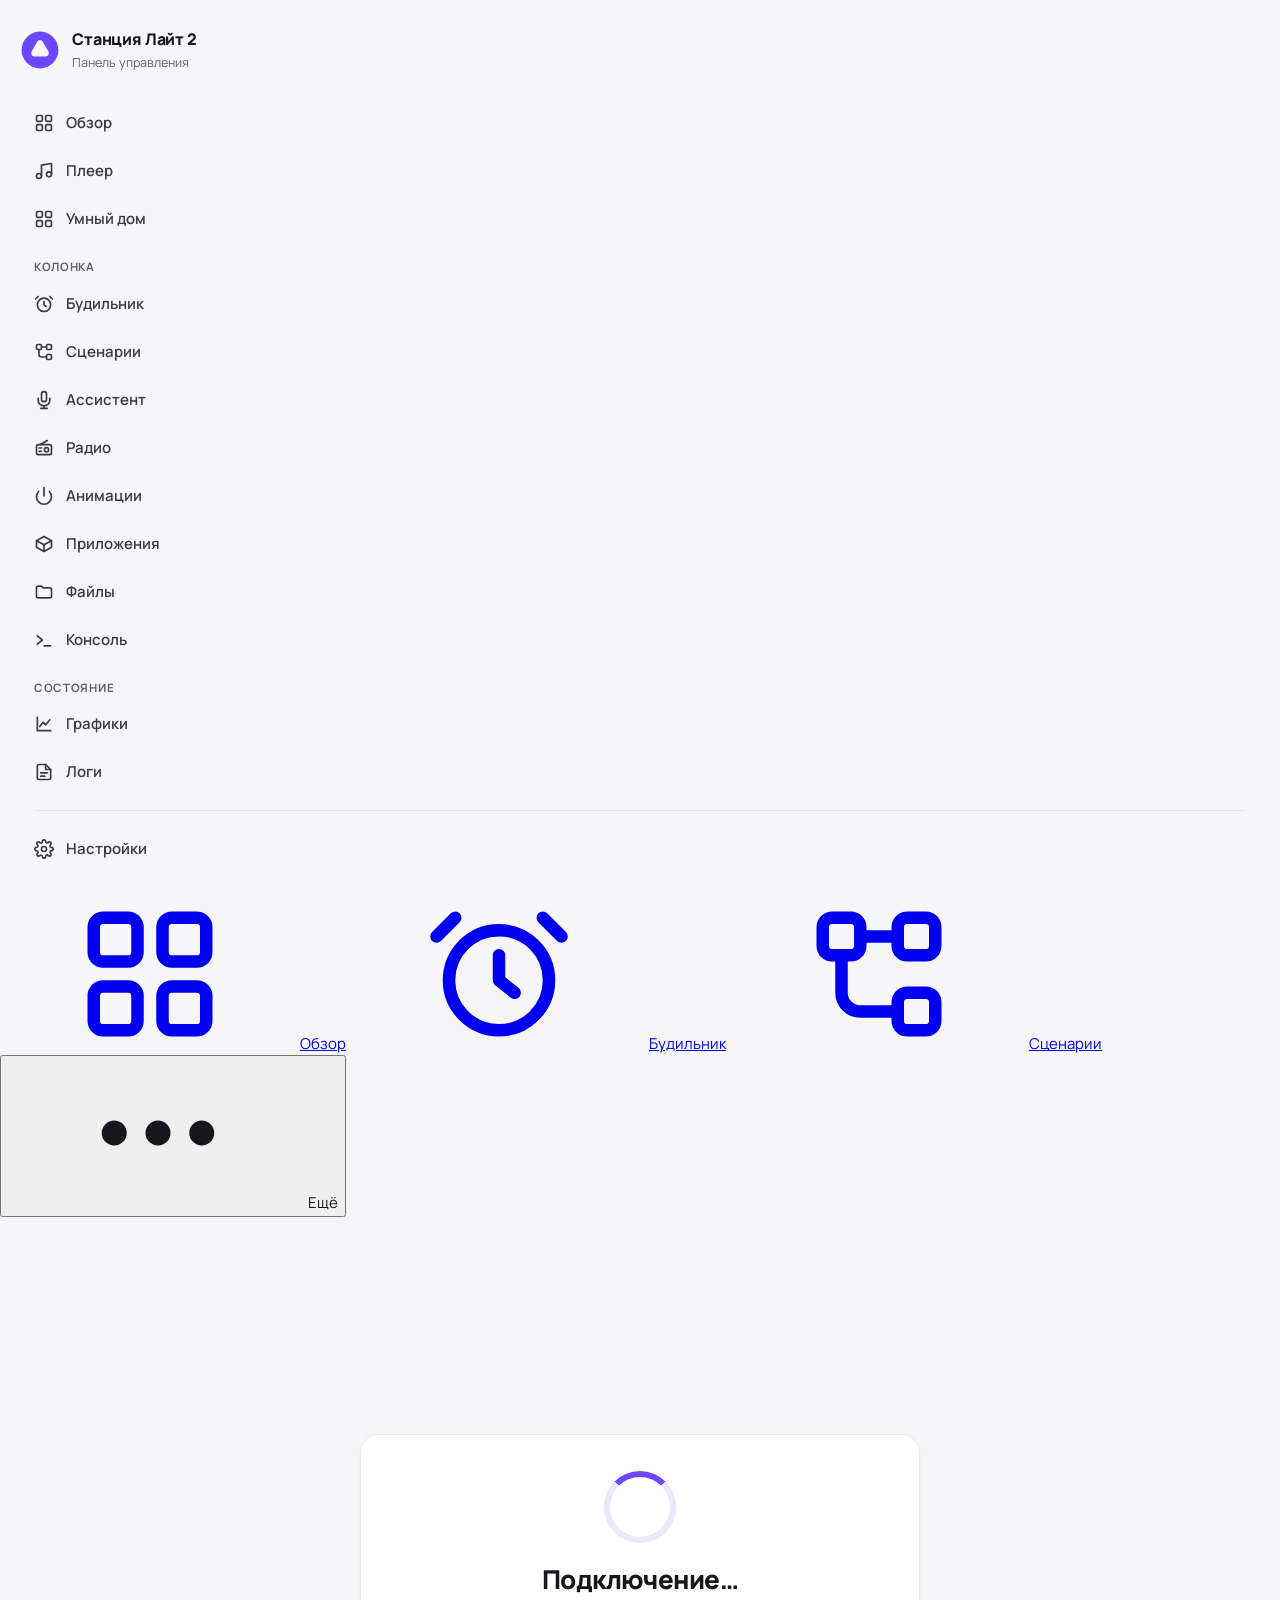
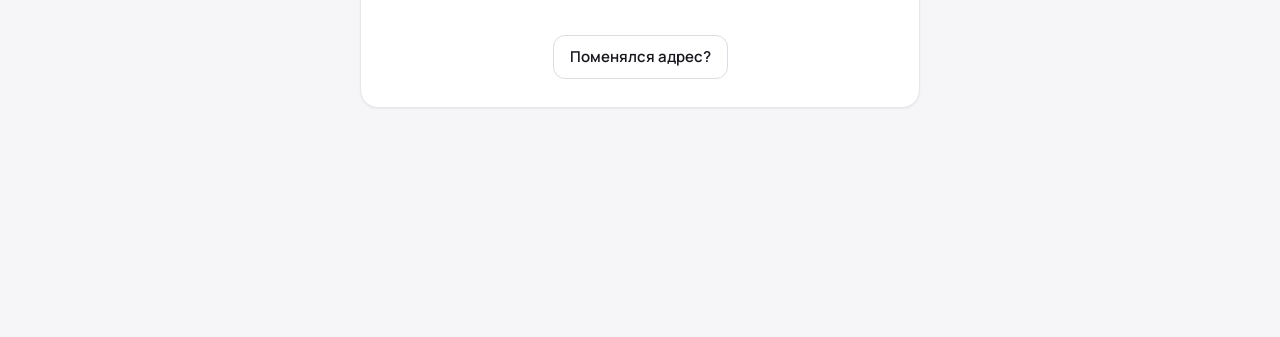
==== static/index.html @ 68347e10 "Add smart-home devices tab and saved speaker address change form Add account-scoped Yandex smart-hom" ====
<!doctype html>
<html lang="ru">
<head>
<script src="static/panel-context.js"></script>
<script src="static/music-timeline.js"></script>
<script defer src="static/speaker-selector.js"></script>
<link rel="stylesheet" href="static/speaker-selector.css">
<meta charset="utf-8">
<meta name="viewport" content="width=device-width, initial-scale=1">
<title>Станция Лайт 2</title>
<link rel="manifest" href="manifest.webmanifest">
<link rel="stylesheet" href="static/vendor/xterm/xterm.css">
<link rel="icon" type="image/png" href="static/icons/favicon-64.png">
<link rel="apple-touch-icon" href="static/icons/apple-touch-icon.png">
<meta name="theme-color" content="#F6F6F8" media="(prefers-color-scheme: light)">
<meta name="theme-color" content="#111116" media="(prefers-color-scheme: dark)">
<meta name="apple-mobile-web-app-capable" content="yes">
<meta name="apple-mobile-web-app-title" content="Станция">
<script>
  // тема и акцент из настроек «Обзора» — до отрисовки, чтобы не мигало
  try {
    const th = localStorage.getItem('ui.theme'), ac = localStorage.getItem('ui.accent');
    if (th === 'light' || th === 'dark') document.documentElement.dataset.theme = th;
    if (ac) {
      const s = document.documentElement.style;
      s.setProperty('--accent', ac);
      s.setProperty('--accent-ink', `color-mix(in srgb, ${ac} 72%, var(--text))`);
      s.setProperty('--accent-soft', `color-mix(in srgb, ${ac} 15%, var(--card))`);
    }
    window.__vizOff = localStorage.getItem('ui.viz') === '0';
  } catch {}
</script>
<link rel="preconnect" href="https://fonts.googleapis.com">
<link href="https://fonts.googleapis.com/css2?family=Manrope:wght@400;500;600;700;800&family=JetBrains+Mono:wght@400;500&display=swap" rel="stylesheet">
<style>
  /* отступы под системные панели: в браузере — env(), в приложении для Android их задаёт само приложение */
  :root { --sa-top: env(safe-area-inset-top, 0px); --sa-bottom: env(safe-area-inset-bottom, 0px); }
  html.in-app body { padding-top: var(--sa-top); }
  /* вход в Яндекс: на компьютере — QR для телефона, на телефоне — та же ссылка кнопкой */
  .qr-phone { display: none; }
  @media (max-width: 760px) {
    #mu-qr, .qr-desk { display: none; }
    .qr-phone { display: block; }
    a.qr-phone { display: inline-flex; justify-content: center; }
    a.qr-phone[aria-disabled] { opacity: .5; pointer-events: none; }
  }
  html.in-app::before { content: ''; position: fixed; z-index: 70; top: 0; left: 0; right: 0; height: var(--sa-top);
                        background: color-mix(in srgb, var(--bg) 55%, transparent); backdrop-filter: blur(14px);
                        -webkit-backdrop-filter: blur(14px); pointer-events: none; opacity: 0; transition: opacity .2s; }
  html.in-app.scrolled::before { opacity: 1; }   /* наверху страницы фон сплошной — полоса нужна, только когда под ней текст */
  @media (max-width: 760px) {
    html.in-app body[data-tab="player"] { padding-top: 0; }
    html.in-app:has(body[data-tab="player"])::before { display: none; }
  }
  :root {
    --bg: #F6F6F8; --card: #FFFFFF; --field: #F6F6F8; --line: #E6E6EB; --line-2: #EEEEF2; --btn-line: #DCDCE3;
    --text: #16161D; --text-2: #3A3A46; --muted: #5F5F6E;
    --accent: #6C47FF; --accent-ink: #4320D9; --accent-soft: #ECE7FF; --on-accent: #FFFFFF;
    --danger: #B42318; --danger-soft: #FDECEC; --danger-line: #F1C9C9; --ok: #1A8F4C; --ok-ink: #1A7A43; --ok-soft: #E3F5EA;
    --display: #16161D; --display-text: #F2F2F5; --shadow: 0 1px 2px rgba(16,16,29,.06);
    --mono: 'JetBrains Mono', ui-monospace, Menlo, Consolas, monospace;
    color-scheme: light;
  }
  @media (prefers-color-scheme: dark) {
    :root:not([data-theme="light"]) {
      --bg: #111116; --card: #1A1A21; --field: #22222A; --line: #2A2A33; --line-2: #24242C; --btn-line: #34343F;
      --text: #EDEDF2; --text-2: #CFCFD8; --muted: #9C9CAB;
      --accent: #8B6CFF; --accent-ink: #C2B3FF; --accent-soft: #2A2342; --on-accent: #FFFFFF;
      --danger: #FF8A80; --danger-soft: #3A1F1F; --danger-line: #5A2A2A; --ok: #4CCF86; --ok-ink: #6FDCA0; --ok-soft: #1C3326;
      --display: #0B0B0F; --display-text: #F2F2F5; --shadow: none;
      color-scheme: dark;
    }
  }
  :root[data-theme="dark"] {
      --bg: #111116; --card: #1A1A21; --field: #22222A; --line: #2A2A33; --line-2: #24242C; --btn-line: #34343F;
      --text: #EDEDF2; --text-2: #CFCFD8; --muted: #9C9CAB;
      --accent: #8B6CFF; --accent-ink: #C2B3FF; --accent-soft: #2A2342; --on-accent: #FFFFFF;
      --danger: #FF8A80; --danger-soft: #3A1F1F; --danger-line: #5A2A2A; --ok: #4CCF86; --ok-ink: #6FDCA0; --ok-soft: #1C3326;
      --display: #0B0B0F; --display-text: #F2F2F5; --shadow: none;
      color-scheme: dark;
  }
  * { box-sizing: border-box; }
  body { margin: 0; background: var(--bg); color: var(--text); font: 15px/1.45 Manrope, system-ui, sans-serif; }
  button, input, select, textarea { font: inherit; color: inherit; }
  button { cursor: pointer; }
  button:disabled { opacity: .5; cursor: progress; }
  :focus-visible { outline: 2px solid var(--accent); outline-offset: 2px; }
  svg { flex: none; }
  [hidden] { display: none !important; }

  .shell { max-width: 1360px; margin: 0 auto; display: flex; flex-wrap: wrap; align-items: flex-start; }

  /* боковое меню */
  aside { flex: 1 1 220px; max-width: 100%; padding: 28px 20px; display: flex; flex-direction: column; gap: 28px; }
  .brand { display: flex; align-items: center; gap: 12px; }
  a.brand { color: inherit; text-decoration: none; border-radius: 12px; }
  .brand-logo { width: 40px; height: 40px; flex: none; fill: var(--accent); }
  .brand b { display: block; font-weight: 800; font-size: 16px; letter-spacing: -0.01em; }
  .brand small { font-size: 12.5px; color: var(--muted); }
  nav.side { display: flex; flex-direction: column; gap: 4px; }
  nav.side a { display: flex; align-items: center; gap: 12px; min-height: 44px; padding: 0 14px; border-radius: 12px;
               color: var(--text-2); font-weight: 600; text-decoration: none; }
  nav.side a:hover { background: var(--card); }
  nav.side a.active { background: var(--accent-soft); color: var(--accent-ink); font-weight: 700; }
  /* группы меню: повседневное → колонка → наблюдение; «Настройки» отдельно внизу */
  .nav-group { margin: 14px 14px 2px; font-size: 11.5px; font-weight: 700; letter-spacing: .06em; text-transform: uppercase; color: var(--muted); }
  .nav-sep { height: 1px; background: var(--line); margin: 12px 14px; }
  .conn { padding: 14px; border-radius: 14px; background: var(--card); border: 1px solid var(--line); display: flex; flex-direction: column; gap: 4px; }
  .conn b { display: flex; align-items: center; gap: 8px; font-size: 13.5px; }
  .conn small { font-family: var(--mono); font-size: 12px; color: var(--muted); overflow-wrap: anywhere; }
  .dot { width: 8px; height: 8px; border-radius: 50%; background: var(--muted); flex: none; }
  .dot.on { background: var(--ok); } .dot.off { background: var(--danger); }
  @media (max-width: 760px) {
    aside { padding: 16px; gap: 14px; }
    nav.side { flex-direction: row; flex-wrap: wrap; }
    nav.side a { min-height: 40px; padding: 0 12px; }
    .nav-group, .nav-sep { display: none; }
    .conn { flex-direction: row; flex-wrap: wrap; gap: 4px 12px; padding: 10px 12px; }
  }

  /* контент */
  main { flex: 999 1 560px; min-width: 0; padding: 28px 28px 40px; display: flex; flex-direction: column; gap: 20px; }
  @media (max-width: 760px) { main { padding: 4px 16px 32px; } }
  .page-head { display: flex; flex-wrap: wrap; align-items: flex-end; justify-content: space-between; gap: 16px; }
  .page-head h1 { margin: 0; font-size: 30px; font-weight: 800; letter-spacing: -0.02em; }
  .page-head > div:first-child { flex: 1 1 260px; min-width: 0; }
  .page-head .sub { color: var(--muted); font-size: 14px; margin-top: 2px; overflow: hidden; text-overflow: ellipsis; white-space: nowrap; }
  .page-head > .actions { flex: none; }
  .actions { display: flex; flex-wrap: wrap; align-items: center; gap: 8px; }

  .grid { display: grid; gap: 14px; align-items: start; }
  .grid.stats { grid-template-columns: repeat(auto-fit, minmax(200px, 1fr)); align-items: stretch; }
  .cols { display: grid; grid-template-columns: repeat(2, minmax(0, 1fr)); gap: 14px; align-items: start; }
  @media (max-width: 1100px) { .cols { grid-template-columns: 1fr; } }
  .col { display: flex; flex-direction: column; gap: 14px; min-width: 0; }
  .card { background: var(--card); border: 1px solid var(--line); border-radius: 18px; padding: 20px; display: flex; flex-direction: column; gap: 14px; min-width: 0; box-shadow: var(--shadow); }
  .card-head { display: flex; align-items: center; justify-content: space-between; gap: 12px; flex-wrap: wrap; }
  .card h2 { margin: 0; font-size: 17px; font-weight: 800; }
  .meta { font-size: 12.5px; color: var(--muted); }
  .hint { font-size: 12.5px; color: var(--muted); margin: 0; }
  .hint a { color: var(--accent-ink); }

  .stat { gap: 6px; padding: 16px 18px; }
  .stat .label { font-size: 13px; color: var(--muted); font-weight: 600; }
  .stat .value { display: flex; align-items: baseline; gap: 6px; flex-wrap: wrap; }
  .stat .value b { font-size: 28px; font-weight: 800; letter-spacing: -0.02em; }
  .stat .value span { color: var(--muted); font-size: 14px; font-weight: 600; }
  .bar { height: 6px; border-radius: 3px; background: var(--line-2); overflow: hidden; }
  .bar i { display: block; height: 100%; width: 0; background: var(--accent); border-radius: 3px; transition: width .4s; }

  /* кнопки */
  .btn { min-height: 44px; padding: 0 16px; border-radius: 12px; border: 1px solid var(--btn-line); background: var(--card);
         font-weight: 600; display: inline-flex; align-items: center; justify-content: center; gap: 8px; }
  .btn:hover { border-color: var(--accent); }
  a.btn { text-decoration: none; color: var(--text); }
  .btn.sm { min-height: 36px; padding: 0 12px; border-radius: 10px; font-size: 13.5px; }
  .btn.primary { background: var(--accent); border-color: var(--accent); color: var(--on-accent); font-weight: 700; }
  .btn.primary:hover { filter: brightness(1.08); }
  .btn.danger { color: var(--danger); border-color: var(--danger-line); }
  .btn.danger-soft { background: var(--danger-soft); border-color: transparent; color: var(--danger); font-weight: 700; }
  .btn.ghost { border-color: transparent; background: transparent; }
  .btn.ghost:hover { background: var(--field); }
  .btn.icon { width: 44px; padding: 0; }
  .btn.icon.sm { width: 36px; }
  .pill { min-height: 40px; padding: 0 14px; border-radius: 999px; border: 1px solid var(--btn-line); background: var(--card); font-weight: 600; font-size: 14px; }
  .pill:hover { border-color: var(--accent); }
  .chip { min-height: 34px; padding: 0 12px; border-radius: 999px; border: 1px solid var(--line); background: var(--field); font-size: 13px; font-weight: 600; color: var(--text-2); }
  .chip:hover { border-color: var(--accent); color: var(--accent-ink); }
  .chips { display: flex; flex-wrap: wrap; gap: 6px; }
  .badge { font-size: 12.5px; font-weight: 700; padding: 3px 9px; border-radius: 999px; background: var(--field); color: var(--muted); white-space: nowrap; }
  .badge.ok { background: var(--ok-soft); color: var(--ok-ink); }
  .badge.bad { background: var(--danger-soft); color: var(--danger); }

  /* поля */
  input[type=range] { accent-color: var(--accent); width: 100%; }
  .field { min-height: 42px; padding: 0 12px; border-radius: 10px; border: 1px solid var(--btn-line); background: var(--card); min-width: 0; }
  .field.mono { font-family: var(--mono); font-size: 14px; }
  .search { display: flex; align-items: center; gap: 8px; min-height: 42px; padding: 0 12px; border-radius: 12px; background: var(--field); color: var(--muted); }
  .search input { border: 0; background: transparent; flex: 1; min-width: 0; outline: none; color: var(--text); }
  .seg { display: inline-flex; padding: 3px; border-radius: 10px; background: var(--field); }
  .seg button { min-height: 34px; padding: 0 14px; border-radius: 8px; border: 0; background: transparent; font-weight: 600; font-size: 13.5px; color: var(--muted); }
  .seg button.active { background: var(--card); color: var(--text); font-weight: 700; box-shadow: 0 1px 2px rgba(0,0,0,.12); }
  .row { display: flex; align-items: center; gap: 10px; flex-wrap: wrap; }
  .row > label { font-size: 13px; font-weight: 600; color: var(--text-2); }
  .toggle { display: flex; align-items: center; justify-content: space-between; gap: 12px; min-height: 44px; font-weight: 600; }
  .toggle input { width: 20px; height: 20px; accent-color: var(--accent); }
  .mono { font-family: var(--mono); }

  /* громкость */
  .vol-main { display: flex; align-items: center; gap: 18px; }
  .vol-big { font-size: 56px; font-weight: 800; letter-spacing: -0.04em; line-height: 1; min-width: 2.2ch; font-variant-numeric: tabular-nums; }
  .vol-big small { font-size: 26px; color: var(--muted); }
  .vol-main > div:last-child { flex: 1; display: flex; flex-direction: column; gap: 6px; }
  .vol-bt { display: flex; align-items: center; gap: 12px; padding-top: 14px; border-top: 1px solid var(--line-2); }
  .vol-bt label { font-size: 13px; font-weight: 600; color: var(--text-2); min-width: 84px; }
  .vol-bt span { font-family: var(--mono); font-size: 13px; color: var(--muted); min-width: 40px; text-align: right; }

  /* звуки */
  .sound-list { display: flex; flex-direction: column; max-height: 300px; overflow: auto; margin: 0 -4px; padding: 0 4px; }
  .sound { display: flex; align-items: center; gap: 12px; min-height: 48px; border-bottom: 1px solid var(--line-2); }
  .sound:last-child { border-bottom: 0; }
  .play { width: 36px; height: 36px; border-radius: 50%; border: 0; background: var(--accent-soft); color: var(--accent-ink); display: grid; place-items: center; flex: none; }
  .play:hover { background: var(--accent); color: var(--on-accent); }
  .sound .nm { flex: 1; min-width: 0; font-weight: 600; overflow: hidden; text-overflow: ellipsis; white-space: nowrap; }
  .sound .ext { font-family: var(--mono); font-size: 12px; color: var(--muted); }
  .drop { border: 1.5px dashed var(--btn-line); border-radius: 14px; padding: 14px; text-align: center; color: var(--muted); font-size: 13.5px; background: transparent; width: 100%; }
  .drop:hover, .drop.over { border-color: var(--accent); color: var(--accent-ink); }

  /* подсветка */
  .ring-row { display: flex; align-items: center; gap: 20px; }
  .ring-row > .col { flex: 1; min-width: 0; }
  @media (max-width: 380px) { .ring-row { flex-wrap: wrap; } }
  .ring-preview { width: 96px; height: 96px; flex: none; border-radius: 50%; box-shadow: 0 0 22px -4px var(--ring, var(--accent)); transition: box-shadow .2s; }
  .ring-preview svg { width: 100%; height: 100%; display: block; fill: var(--ring, var(--accent)); transition: fill .2s; }
  .ring-preview.off { box-shadow: none; }
  .ring-preview.off svg { fill: var(--line); }
  .swatches { display: flex; flex-wrap: wrap; gap: 8px; align-items: center; }
  .sw { width: 32px; height: 32px; border-radius: 50%; border: 0; background: var(--c); padding: 0; }
  .sw.sel { border: 3px solid var(--card); box-shadow: 0 0 0 2px var(--c); }
  .sw.white { border: 1px solid var(--btn-line); }
  .sw-custom { position: relative; width: 32px; height: 32px; border-radius: 50%; border: 2px dashed var(--btn-line); display: grid; place-items: center; color: var(--muted); overflow: hidden; }
  .sw-custom input { position: absolute; inset: 0; opacity: 0; cursor: pointer; width: 100%; height: 100%; }

  /* часы */
  .display { background: var(--display); border-radius: 14px; padding: 18px 22px; display: flex; justify-content: center; }
  .display svg { width: 100%; max-width: 340px; height: auto; display: block; }
  .seg-on { fill: var(--display-text); }
  .seg-off { fill: var(--display-text); fill-opacity: .07; }
  .deg-on { stroke: var(--display-text); fill: none; }
  .deg-off { stroke: var(--display-text); stroke-opacity: .07; fill: none; }
  .editable [data-i] { cursor: pointer; }
  .editable [data-i]:hover { fill-opacity: .35; stroke-opacity: .5; }
  .extras { display: flex; flex-wrap: wrap; gap: 6px 16px; font-size: 13.5px; font-weight: 600; color: var(--text-2); }
  .extras label { display: inline-flex; align-items: center; gap: 6px; min-height: 32px; }
  .extras input { width: 18px; height: 18px; accent-color: var(--accent); }

  /* настраиваемый «Обзор» */
  .wzone { display: flex; flex-direction: column; gap: 14px; min-width: 0; }
  #wz-top:not(:has([data-widget])) { display: none; }
  .wbar { display: none; }
  .editing .wzone { min-height: 96px; border: 2px dashed var(--btn-line); border-radius: 20px; padding: 18px 8px 8px; }
  .editing #wz-top { display: flex; }
  .editing .wzone:not(:has([data-widget]))::before { content: 'Перетащите виджет сюда'; margin: auto; color: var(--muted); font-size: 13.5px; }
  .editing [data-widget] { position: relative; outline: 2px dashed color-mix(in srgb, var(--accent) 55%, transparent); outline-offset: 3px; border-radius: 18px; }
  .editing [data-widget] > :not(.wbar) { pointer-events: none; user-select: none; }
  .editing .wbar { display: flex; position: absolute; z-index: 5; top: -15px; left: 14px; right: 14px; align-items: center; gap: 2px;
                   background: var(--accent); color: var(--on-accent); border-radius: 10px; padding: 2px 4px 2px 10px; font-size: 13px; font-weight: 700; }
  .wbar .grip { flex: 1; cursor: grab; white-space: nowrap; overflow: hidden; text-overflow: ellipsis; padding: 4px 0; }
  .wbar button { width: 30px; height: 28px; border: 0; border-radius: 7px; background: transparent; color: inherit; font-size: 15px; }
  .wbar button:hover { background: rgba(255,255,255,.22); }
  [data-widget].dragging { opacity: .35; }
  .ov-editbar { border-color: var(--accent); }
  .ov-opts > .set-item:first-child { border-top: 0; }
  .ov-opts .set-label small a { color: var(--accent-ink); }
  #model-settings { display: contents; }
  #model-settings[hidden] { display: none; }

  /* ссылки на Яндекс Музыку: выглядят как обычный текст, подчёркиваются при наведении */
  a.ym { color: inherit; text-decoration: none; border-radius: 4px; }
  a.ym:hover { text-decoration: underline; text-decoration-thickness: from-font; text-underline-offset: .12em; color: var(--accent-ink); }
  a.badge.ym:hover { text-decoration: none; background: var(--accent-soft); }
  /* музыка с телефона по Bluetooth: Яндекс-функции (лайки, повтор, очередь, обложка…) недоступны — прячем */
  body.mu-bt [data-mu="shuffle"], body.mu-bt [data-mu="repeat"], body.mu-bt [data-mu="like"], body.mu-bt [data-mu="dislike"],
  body.mu-bt .mu-cover, body.mu-bt .pl-ya-only, body.mu-bt #pl-meta { display: none !important; }
  body.mu-bt .pl-body-cols { grid-template-columns: minmax(0, 1fr); }
  body.mu-bt .pl-hero { grid-template-columns: minmax(0, 1fr); }
  .mu-bt-note { display: none; align-items: flex-start; gap: 10px; padding: 10px 12px; border-radius: 12px; background: var(--accent-soft);
                color: var(--text-2); font-size: 13.5px; line-height: 1.45; }
  .mu-bt-note svg { flex: none; color: var(--accent); margin-top: 2px; }
  .mu-bt-note b { color: var(--text); font-weight: 700; }
  body.mu-bt .mu-bt-note { display: flex; }
  /* виджет: без обложки три кнопки не разносим по всей ширине */
  body.mu-bt #music-card .controls { justify-content: flex-start; gap: 10px; }
  /* плеер: кнопки начинаются под полосой перемотки, громкость — сразу за ними, в одной строке */
  body.mu-bt .pl-main { display: grid; grid-template-columns: auto minmax(0, 1fr); align-items: center; column-gap: 32px !important; }
  body.mu-bt .pl-main > * { grid-column: 1 / -1; }
  body.mu-bt .pl-main > .pl-controls { grid-column: 1; margin-left: 38px; }
  body.mu-bt .pl-main > .mu-volrow { grid-column: 2; }
  body.mu-bt .pl-main > .mu-volrow input { max-width: 280px; }
  @media (max-width: 560px) { body.mu-bt .pl-main > .pl-controls { margin-left: 0; } body.mu-bt .pl-main > .mu-volrow { grid-column: 1 / -1; } }
  body.mu-bt input.mu-seek:disabled { opacity: 1; cursor: not-allowed; }

  /* bluetooth (виджет) */
  .bt-pair { display: flex; align-items: center; gap: 12px; padding: 10px 12px; border-radius: 12px; background: var(--field); }
  .bt-pair.on { background: var(--accent-soft); }
  /* звук через Bluetooth-колонку: текст сверху, кнопки — строкой под ним (две кнопки рядом с текстом не помещаются) */
  .bt-out { flex-wrap: wrap; align-items: flex-start; }
  .bt-pair.bt-out .info { flex: 1 1 100%; min-width: 0; }
  .bt-out .info .meta { display: block; margin-top: 2px; }
  .bt-out .actions { display: flex; flex-wrap: wrap; gap: 8px; flex-direction: row-reverse; justify-content: flex-end; }
  .bt-pair .info { flex: 1; min-width: 0; }
  .bt-pair .info b { display: block; }
  .bt-left { font-size: 18px; font-weight: 800; font-variant-numeric: tabular-nums; }
  .bt-list { display: flex; flex-direction: column; }
  .bt-row { display: flex; align-items: center; gap: 12px; padding: 10px 0; border-top: 1px solid var(--line-2); }
  .bt-row:first-child { border-top: 0; }
  .bt-ic { width: 36px; height: 36px; border-radius: 10px; background: var(--field); display: grid; place-items: center; color: var(--muted); flex: none; }
  .bt-row.on .bt-ic { background: var(--accent-soft); color: var(--accent); }
  .bt-row .info { flex: 1; min-width: 0; }
  .bt-row .info b { display: block; overflow-wrap: anywhere; }
  .bt-row .actions { flex: none; gap: 6px; }

  /* графики */
  .charts { display: grid; grid-template-columns: repeat(2, minmax(0, 1fr)); gap: 14px; }
  @media (max-width: 900px) { .charts { grid-template-columns: minmax(0, 1fr); } }
  .chart-card { gap: 6px; }
  .chart-head { display: flex; align-items: baseline; justify-content: space-between; gap: 10px; }
  .chart-head h2 { margin: 0; font-size: 15px; }
  .chart-val { font-size: 22px; font-weight: 800; letter-spacing: -0.01em; font-variant-numeric: tabular-nums; white-space: nowrap; }
  .chart-val span { font-size: 13px; font-weight: 600; color: var(--muted); margin-left: 3px; }
  .chart-sub { font-size: 12.5px; color: var(--muted); min-height: 1.3em; font-variant-numeric: tabular-nums; }
  .chart-svg { width: 100%; height: 150px; display: block; touch-action: pan-y; cursor: crosshair; }
  .chart-svg.strip { height: 44px; }
  .chart-svg .grid { stroke: var(--line-2); stroke-width: 1; }
  .chart-svg .axis { fill: var(--muted); font-size: 11px; font-family: var(--mono); }
  .chart-svg .line { fill: none; stroke: var(--accent); stroke-width: 2; stroke-linejoin: round; stroke-linecap: round; }
  .chart-svg .area { fill: var(--accent); opacity: .1; stroke: none; }
  .chart-svg .bar { fill: var(--accent); opacity: .85; }
  .chart-svg .ev { stroke: var(--muted); stroke-width: 1; opacity: .55; }
  .chart-svg .cross { stroke: var(--text-2); stroke-width: 1; }
  .chart-svg .dot { fill: var(--accent); stroke: var(--card); stroke-width: 2; }
  .chart-empty { height: 150px; display: grid; place-items: center; color: var(--muted); font-size: 13.5px; }
  .ev-list { display: flex; flex-direction: column; gap: 6px; font-size: 14px; }
  .ev-list .ev-row { display: flex; gap: 12px; align-items: baseline; }
  .ev-list time { font-family: var(--mono); font-size: 12.5px; color: var(--muted); min-width: 44px; }

  /* будильник */
  .al-row { display: flex; align-items: center; gap: 16px; padding: 14px 0; border-top: 1px solid var(--line-2); }
  .al-row:first-child { border-top: 0; }
  .al-time { font-size: 34px; font-weight: 800; letter-spacing: -0.02em; font-variant-numeric: tabular-nums; min-width: 104px; }
  .al-row.off .al-time, .al-row.off .al-info { opacity: .45; }
  .al-info { flex: 1; min-width: 0; }
  .al-info b { display: block; font-weight: 700; }
  .al-info .meta { overflow-wrap: anywhere; }
  .al-row .actions { flex: none; }
  .al-row input[type=checkbox] { width: 20px; height: 20px; accent-color: var(--accent); }
  @media (max-width: 560px) { .al-row { flex-wrap: wrap; gap: 8px 14px; } .al-time { font-size: 28px; min-width: 0; } .al-row .actions { width: 100%; } }
  .al-form { display: grid; grid-template-columns: repeat(2, minmax(0, 1fr)); gap: 14px 18px; }
  .al-form .full { grid-column: 1 / -1; }
  .al-form label.f { display: flex; flex-direction: column; gap: 6px; font-weight: 600; font-size: 13.5px; color: var(--text-2); min-width: 0; }
  .al-form .field { width: 100%; }
  .al-form input[type=time] { font-size: 28px; font-weight: 800; min-height: 56px; font-variant-numeric: tabular-nums; }
  @media (max-width: 640px) { .al-form { grid-template-columns: minmax(0, 1fr); } }
  @media (max-width: 760px) { .day-chips { display: grid; grid-template-columns: repeat(7, minmax(0, 1fr)); gap: 6px; }
                              .day-chips .chip { padding: 0; min-height: 38px; } }
  .day-chips .chip[aria-pressed="true"] { background: var(--accent); border-color: var(--accent); color: var(--on-accent); }
  .al-note { background: var(--accent-soft); border-radius: 12px; padding: 12px 14px; color: var(--text-2); font-size: 14px; }
  .al-note b { color: var(--text); }
  .al-points code { font-family: var(--mono); font-size: 12.5px; }
  ul.al-points { margin: 0; padding-left: 18px; color: var(--text-2); font-size: 14px; display: flex; flex-direction: column; gap: 6px; }
  #alarm-bar { position: fixed; top: 12px; left: 50%; transform: translateX(-50%); z-index: 60; display: flex; align-items: center; gap: 14px;
               background: var(--accent); color: var(--on-accent); padding: 10px 12px 10px 18px; border-radius: 16px; box-shadow: 0 8px 28px -8px rgba(0,0,0,.45);
               max-width: calc(100vw - 32px); flex-wrap: wrap; }
  #alarm-bar b { font-size: 15px; }
  #alarm-bar .btn { background: rgba(255,255,255,.16); border-color: transparent; color: inherit; }
  #alarm-bar .btn.primary { background: #fff; color: var(--accent-ink); }
  #alarm-bar svg.ring-ic { animation: al-shake 1s ease-in-out infinite; }
  @keyframes al-shake { 0%, 100% { transform: rotate(0); } 25% { transform: rotate(-14deg); } 75% { transform: rotate(14deg); } }
  @media (prefers-reduced-motion: reduce) { #alarm-bar svg.ring-ic { animation: none; } }

  /* экран подключения */
  #conn-screen { justify-content: center; align-items: center; min-height: 80vh; }
  .conn-card { max-width: 560px; width: 100%; text-align: center; align-items: center; gap: 12px; padding: 36px 32px 28px; }
  .conn-card h1 { margin: 6px 0 0; font-size: 26px; font-weight: 800; letter-spacing: -0.02em; }
  .conn-card p { margin: 0; color: var(--text-2); max-width: 440px; }
  .conn-ring { width: 72px; height: 72px; border-radius: 50%; border: 6px solid var(--accent-soft); border-top-color: var(--accent);
               animation: spin 1.1s linear infinite; }
  .conn-ring.wait { border-color: var(--accent-soft); border-top-color: var(--accent-soft); animation: pulse 2s ease-in-out infinite; }
  .conn-ring.err { border-top-color: var(--danger); }
  @keyframes spin { to { transform: rotate(360deg); } }
  @keyframes pulse { 0%, 100% { box-shadow: 0 0 0 0 var(--accent-soft); } 50% { box-shadow: 0 0 0 14px transparent; } }
  @media (prefers-reduced-motion: reduce) { .conn-ring { animation: none; } }
  /* перезапуск Алисы: колонка на связи, но Glagol нет — вместо его ошибок по всей панели один экран ожидания */
  .alice-wait { position: fixed; inset: 0; z-index: 80; display: grid; place-items: center; padding: 24px;
                background: color-mix(in srgb, var(--bg) 70%, transparent); backdrop-filter: blur(6px); -webkit-backdrop-filter: blur(6px); }
  .alice-wait[hidden] { display: none; }
  .alice-wait .card { align-items: center; text-align: center; max-width: 340px; gap: 12px; padding: 28px 24px; }
  .alice-wait b { font-size: 18px; }
  .conn-ring.lock { animation: none; border-color: var(--accent-soft); display: grid; place-items: center; }
  .conn-ring.lock svg { width: 28px; height: 28px; color: var(--accent); }
  .login { display: flex; gap: 8px; width: 100%; max-width: 360px; flex-wrap: wrap; justify-content: center; }
  .login .field { flex: 1; min-width: 180px; }
  .login-err { width: 100%; margin: 0; min-height: 1.4em; color: var(--danger); font-size: 13.5px; }
  /* вкладка «Настройки»: разделы-карточки, в каждом одинаковые строки «подпись слева — управление справа» */
  .settings { display: flex; flex-direction: column; gap: 14px; max-width: 920px; }
  .set-card { gap: 0; padding-bottom: 6px; }
  .set-head { display: flex; align-items: center; gap: 14px; padding-bottom: 14px; border-bottom: 1px solid var(--line-2); }
  .set-head h2 { margin: 0; }
  .set-head p { margin: 2px 0 0; font-size: 13px; color: var(--muted); }
  .set-ic { width: 40px; height: 40px; border-radius: 12px; display: grid; place-items: center; background: var(--accent-soft); color: var(--accent); flex: none; }
  .set-item { display: flex; align-items: center; justify-content: space-between; gap: 12px 24px; padding: 14px 0; border-top: 1px solid var(--line-2); }
  .set-head + .set-item { border-top: 0; }
  label.set-item { cursor: pointer; }
  .set-item.set-top { align-items: flex-start; }
  .set-label { flex: 1 1 260px; min-width: 0; }
  .set-label b { display: block; font-weight: 700; }
  .set-label small { display: block; margin-top: 2px; font-size: 13px; color: var(--muted); line-height: 1.45; }
  .set-label small.warn { color: var(--danger); }
  .set-ctl { flex: none; display: flex; align-items: center; gap: 8px; flex-wrap: wrap; justify-content: flex-end; max-width: 100%; }
  .set-form { display: flex; flex-wrap: wrap; gap: 8px; padding: 0 0 14px; }
  .set-form .field { flex: 1 1 160px; }
  .set-note { margin: -6px 0 14px; font-size: 13px; color: var(--text-2); line-height: 1.5; padding: 10px 12px; border-radius: 10px; background: var(--field); }
  .set-note a { color: var(--accent-ink); }
  .set-danger b { color: var(--danger); }
  .set-cmd { margin: -4px 0 14px; padding: 10px 12px; border-radius: 10px; background: var(--field); font-family: var(--mono); font-size: 13px; white-space: pre-wrap; user-select: all; }
  /* «Обзор»: ненавязчивая пометка о новой версии */
  .upd-pill { display: inline-flex; align-items: center; gap: 2px; margin-top: 8px; border-radius: 999px; background: var(--accent-soft); font-size: 13px; }
  .upd-pill a { display: inline-flex; align-items: center; gap: 6px; padding: 4px 4px 4px 10px; color: var(--accent-ink); text-decoration: none; font-weight: 600; }
  .upd-pill a:hover span { text-decoration: underline; }
  .upd-pill button { border: 0; background: none; color: var(--accent-ink); opacity: .6; font-size: 16px; line-height: 1; padding: 2px 10px 4px 6px; cursor: pointer; border-radius: 999px; }
  .upd-pill button:hover { opacity: 1; }
  @media (max-width: 640px) { .set-item { flex-direction: column; align-items: stretch; } .set-ctl { justify-content: flex-start; } }
  /* переключатель вместо голого чекбокса */
  input.switch { appearance: none; width: 42px; height: 24px; border-radius: 999px; background: var(--line); position: relative; cursor: pointer; transition: background .15s; margin: 0; flex: none; }
  input.switch::after { content: ""; position: absolute; top: 3px; left: 3px; width: 18px; height: 18px; border-radius: 50%; background: #fff; box-shadow: 0 1px 2px rgba(0,0,0,.25); transition: transform .15s; }
  input.switch:checked { background: var(--accent); }
  input.switch:checked::after { transform: translateX(18px); }
  input.switch:focus-visible { outline: 2px solid var(--accent); outline-offset: 2px; }
  .fp-list { display: flex; flex-direction: column; gap: 4px; }
  .fp-item { display: flex; align-items: baseline; gap: 10px; font-size: 14px; color: var(--text-2); }
  .fp-item i { width: 8px; height: 8px; border-radius: 50%; background: var(--line); flex: none; transform: translateY(-1px); }
  .fp-item.on i { background: var(--ok); }
  .fp-item.on { color: var(--text); font-weight: 600; }
  .fp-item small { color: var(--muted); font-weight: 500; }
  .conn-card .addr { font-family: var(--mono); font-size: 13px; color: var(--muted); }
  .conn-card details { width: 100%; text-align: left; margin-top: 6px; }
  .conn-card details summary { text-align: center; }
  .conn-card pre.out { min-height: 0; max-height: 260px; margin-top: 10px; }

  /* 3D-модель */
  .model-view { position: relative; width: 100%; height: 340px; cursor: grab; touch-action: none; }
  .model-view:active { cursor: grabbing; }
  .model-view canvas { position: absolute; inset: 0; display: block; width: 100%; height: 100%; }
  .model-view #model-viz { pointer-events: none; }

  /* приложения (yam) */
  .apps-grid { display: grid; gap: 10px; grid-template-columns: repeat(auto-fill, minmax(250px, 1fr)); }
  .app { border: 1px solid var(--line); border-radius: 14px; padding: 14px; display: flex; flex-direction: column; gap: 8px; background: var(--card); min-width: 0; }
  .app-top { display: flex; align-items: baseline; justify-content: space-between; gap: 8px; }
  .app-top b { font-size: 15px; overflow-wrap: anywhere; }
  .app-top .mono { font-size: 12px; color: var(--muted); white-space: nowrap; }
  .app p { margin: 0; color: var(--text-2); font-size: 13.5px; flex: 1; }
  .app .row { gap: 6px; margin: 0; }
  .app.installed { border-color: color-mix(in srgb, var(--accent) 45%, var(--line)); }
  .inst { display: flex; align-items: center; gap: 12px; padding: 10px 0; border-bottom: 1px solid var(--line-2); flex-wrap: wrap; }
  .inst:last-child { border-bottom: 0; }
  .inst .who { flex: 1; min-width: 160px; }
  .inst .who b { display: block; }

  /* музыка */
  .login-grid { display: flex; gap: 18px; align-items: center; }
  @media (max-width: 520px) { .login-grid { flex-direction: column; align-items: stretch; } }
  .qr { flex: none; width: 168px; height: 168px; border-radius: 14px; background: #fff; padding: 8px; display: grid; place-items: center; border: 1px solid var(--line); }
  .qr svg { width: 100%; height: 100%; }
  .qr .empty { padding: 0; font-size: 12.5px; }
  .mu-top { display: flex; gap: 18px; align-items: stretch; min-width: 0; }
  .mu-side { flex: 1; min-width: 0; display: flex; flex-direction: column; justify-content: space-between; gap: 10px; }
  .cover { flex: none; width: 180px; aspect-ratio: 1; border-radius: 16px; background: var(--field) center / cover no-repeat;
           display: grid; place-items: center; color: var(--muted); }
  .np-info { min-width: 0; }
  /* название — одна строка (виджет не прыгает от длины), длинное бежит */
  .np-title { font-size: 34px; font-weight: 800; line-height: 1.15; letter-spacing: -0.03em; }
  .np-artist { color: var(--muted); font-size: 16px; margin-top: 6px; overflow: hidden;
               display: -webkit-box; -webkit-line-clamp: 2; -webkit-box-orient: vertical; overflow-wrap: anywhere; }
  @media (max-width: 480px) { .mu-top { flex-direction: column; } .cover { width: 100%; } .np-title { font-size: 30px; } }
  .progress { display: flex; align-items: center; gap: 10px; font-family: var(--mono); font-size: 12px; color: var(--muted); }
  .progress input { flex: 1; }
  .controls { display: flex; align-items: center; justify-content: space-between; gap: 2px; margin-left: -8px; }
  .cbtn { width: 40px; height: 40px; border-radius: 50%; border: 0; background: transparent; color: var(--text-2); display: grid; place-items: center; }
  .cbtn:hover { background: var(--field); }
  .cbtn:disabled { opacity: .35; cursor: default; background: transparent; }
  .cbtn.on { color: var(--accent-ink); background: var(--accent-soft); }
  .cbtn.big { width: 52px; height: 52px; background: var(--accent); color: var(--on-accent); }
  .cbtn.big:hover { filter: brightness(1.08); background: var(--accent); }
  .cbtn.pulse { animation: cbtn-pulse .35s ease; }
  @keyframes cbtn-pulse { 0% { transform: scale(1); background: var(--accent-soft); } 40% { transform: scale(.86); background: var(--accent-soft); } 100% { transform: scale(1); } }
  .cbtn { position: relative; }
  .cbtn .one { position: absolute; right: 4px; bottom: 3px; font-size: 10px; font-weight: 800; line-height: 1; }

  /* анимации подсветки */
  .pat-list { display: grid; grid-template-columns: minmax(0, 1fr); gap: 2px; max-height: 280px; overflow: auto;
              border: 1px solid var(--line); border-radius: 12px; padding: 6px 8px; }
  .pat-group { grid-column: 1 / -1; font-size: 11.5px; font-weight: 700; text-transform: uppercase; letter-spacing: .06em; color: var(--muted); padding: 8px 4px 2px; }
  .pat { display: flex; align-items: center; gap: 8px; min-height: 36px; padding: 0 8px; border: 0; border-radius: 8px; background: transparent; text-align: left; min-width: 0; }
  .pat:hover { background: var(--accent-soft); }
  .pat-play { flex: none; width: 22px; height: 22px; border-radius: 50%; display: grid; place-items: center; background: var(--accent-soft); color: var(--accent-ink); }
  .pat-name { flex: 1; min-width: 0; font-size: 13.5px; font-weight: 600; overflow: hidden; text-overflow: ellipsis; white-space: nowrap; }
  .pat-sys { flex: none; max-width: 45%; font-family: var(--mono); font-size: 10.5px; color: var(--muted); overflow: hidden; text-overflow: ellipsis; white-space: nowrap; }

  .secret { border: 0; padding: 1px 6px; margin: -1px 0; border-radius: 6px; background: var(--field); color: inherit;
            font: inherit; font-family: var(--mono); letter-spacing: .05em; cursor: pointer; }
  .secret.shown { letter-spacing: 0; }

  /* плеер: общее */
  .mu-cover { background: var(--field) center / cover no-repeat; display: grid; place-items: center; color: var(--muted); text-decoration: none; }
  .cbtn.liked { color: #E0457B; }
  .cbtn.liked svg { fill: currentColor; }
  .mu-volrow { display: flex; align-items: center; gap: 10px; color: var(--muted); }
  .mu-volrow input { flex: 1; max-width: 260px; }
  /* нижний плеер */
  .minibar { position: fixed; left: 0; right: 0; bottom: 0; z-index: 20; height: 86px; padding: 0 20px; background: var(--card);
             border-top: 1px solid var(--line); box-shadow: 0 -8px 28px rgba(0,0,0,.07);
             display: grid; grid-template-columns: minmax(0, 1fr) minmax(0, 1.5fr) minmax(0, 1fr); align-items: center; gap: 18px; }
  body.has-minibar { padding-bottom: 96px; }
  .mb-track { display: flex; align-items: center; gap: 12px; min-width: 0; }
  .mb-cover { flex: none; width: 58px; height: 58px; border-radius: 10px; }
  .mb-text { min-width: 0; color: inherit; text-decoration: none; }
  .mb-text b { display: block; font-size: 15px; overflow: hidden; text-overflow: ellipsis; white-space: nowrap; }
  .mb-text span { display: block; font-size: 13px; color: var(--muted); overflow: hidden; text-overflow: ellipsis; white-space: nowrap; }
  .mb-center { display: flex; flex-direction: column; gap: 0; min-width: 0; }
  .mb-center .controls { justify-content: center; gap: 6px; margin: 0; }
  .mb-center .cbtn { width: 36px; height: 36px; }
  .mb-center .cbtn.big { width: 44px; height: 44px; }
  .mb-center .progress { font-size: 11px; }
  .mb-right { display: flex; align-items: center; justify-content: flex-end; gap: 8px; color: var(--muted); }
  .mb-right input { width: 130px; }
  @media (max-width: 760px) { .minibar { grid-template-columns: minmax(0, 1fr) auto; height: 72px; } .mb-right, .mb-center .progress { display: none; }
                              body.has-minibar { padding-bottom: 82px; } }
  /* страница плеера */
  .pl-hero { display: grid; grid-template-columns: minmax(200px, 320px) minmax(0, 1fr); gap: 28px; align-items: center; }
  @media (max-width: 820px) { .pl-hero { grid-template-columns: 1fr; } }
  .pl-cover { width: 100%; aspect-ratio: 1; border-radius: 20px; box-shadow: 0 18px 40px -18px rgba(0,0,0,.45); }
  .pl-kicker { font-size: 12px; font-weight: 700; letter-spacing: .08em; text-transform: uppercase; color: var(--muted); }
  .card .pl-title { margin: 0; font-size: clamp(32px, 4.2vw, 56px); font-weight: 800; letter-spacing: -0.03em; line-height: 1.05; overflow-wrap: anywhere; }
  .pl-artist { font-size: 20px; color: var(--text-2); font-weight: 600; }
  .pl-meta { display: flex; flex-wrap: wrap; gap: 6px; }
  .pl-controls { justify-content: flex-start; gap: 6px; margin-left: -6px; }
  .pl-controls .cbtn { width: 48px; height: 48px; }
  .pl-controls .cbtn.big { width: 64px; height: 64px; }
  .lyrics { position: relative; white-space: pre-line; font-size: 17px; line-height: 1.65; max-height: 560px; overflow: auto; }
  .lyrics .ln { display: block; opacity: .45; transition: opacity .2s; }
  .lyrics .ln.cur { opacity: 1; font-weight: 700; }
  .lyrics button.ln { width: 100%; text-align: left; border: 0; background: transparent; color: inherit; font: inherit; line-height: inherit; padding: 4px 0; cursor: pointer; }
  .lyrics button.ln:focus-visible { outline: 2px solid var(--accent); outline-offset: -2px; }
  .tlist { display: flex; flex-direction: column; max-height: 420px; overflow: auto; }
  .trow { display: flex; align-items: center; gap: 10px; padding: 6px 8px; border: 0; border-radius: 10px; background: transparent; text-align: left; width: 100%; }
  .trow:hover { background: var(--field); }
  .trow.cur { background: var(--accent-soft); }
  .trow img, .trow .ph { flex: none; width: 40px; height: 40px; border-radius: 6px; object-fit: cover; background: var(--field); }
  .trow .tt { flex: 1; min-width: 0; }
  .trow .tt b, .trow .tt span { display: block; overflow: hidden; text-overflow: ellipsis; white-space: nowrap; }
  .trow .tt span { font-size: 12.5px; color: var(--muted); }
  .trow .td { font-family: var(--mono); font-size: 12px; color: var(--muted); }
  .artist-grid { display: grid; grid-template-columns: 140px minmax(0, 1fr); gap: 18px; align-items: start; }
  @media (max-width: 600px) { .artist-grid { grid-template-columns: 1fr; } }
  .artist-grid > img { width: 140px; height: 140px; border-radius: 50%; object-fit: cover; background: var(--field); }

  /* папки звуков */
  .folders { display: flex; flex-wrap: wrap; gap: 6px; }
  .folders button { min-height: 34px; padding: 0 12px; border-radius: 999px; border: 1px solid var(--line); background: var(--card); font-size: 13px; font-weight: 600; color: var(--text-2); }
  .folders button.active { background: var(--accent-soft); border-color: transparent; color: var(--accent-ink); }
  .folders button span { color: var(--muted); font-weight: 500; margin-left: 4px; }

  /* редактор заставки */
  .boot-grid { display: grid; grid-template-columns: minmax(0, 1fr) minmax(0, 1fr); gap: 20px; align-items: start; }
  @media (max-width: 900px) { .boot-grid { grid-template-columns: 1fr; } }
  .frames { display: flex; gap: 8px; overflow-x: auto; padding: 4px 2px 8px; }
  .frame-thumb { flex: none; width: 112px; border: 2px solid transparent; border-radius: 12px; background: var(--display); padding: 8px 8px 6px; display: flex; flex-direction: column; gap: 4px; align-items: stretch; }
  .frame-thumb svg { width: 100%; height: auto; display: block; }
  .frame-thumb span { font-family: var(--mono); font-size: 11px; color: #B8B8C4; text-align: center; }
  .frame-thumb.sel { border-color: var(--accent); }
  .frame-add { flex: none; width: 56px; border-radius: 12px; border: 1.5px dashed var(--btn-line); background: transparent; color: var(--muted); display: grid; place-items: center; }
  .frame-add:hover { border-color: var(--accent); color: var(--accent-ink); }
  .status-line { display: flex; align-items: center; gap: 8px; flex-wrap: wrap; font-size: 13.5px; color: var(--text-2); }

  /* bluetooth / устройство */
  .kv { display: grid; grid-template-columns: auto 1fr; gap: 6px 14px; margin: 0; font-size: 13.5px; }
  .kv dt { color: var(--muted); } .kv dd { margin: 0; overflow-wrap: anywhere; font-family: var(--mono); font-size: 12.5px; }

  /* логи / консоль */
  pre.out { font-family: var(--mono); font-size: 12px; line-height: 1.6; background: var(--field); border: 1px solid var(--line); border-radius: 12px;
            padding: 12px 14px; margin: 0; max-height: calc(100vh - 260px); min-height: 240px; overflow: auto; white-space: pre-wrap;
            word-break: break-word; overflow-wrap: anywhere; min-width: 0; max-width: 100%; }   /* break-word — для браузеров без anywhere */
  /* терминал: тёмный в обеих темах — так привычнее и так задуманы цвета программ */
  .term-card { padding: 0; overflow: hidden; background: #111116; border-color: #111116; }
  .term { height: calc(100vh - 230px); min-height: 320px; padding: 12px 6px 6px 14px; }
  body.has-minibar .term { height: calc(100vh - 320px); }
  .term .xterm-viewport { background: transparent !important; }
  /* телефон: полоса клавиш, которых нет на экранной клавиатуре (как в Termux) */
  .term-keys, .term-hint-phone { display: none; }
  @media (max-width: 760px) {
    .term-hint-desk { display: none; }
    .term-hint-phone { display: block; }
    .term { height: calc(100dvh - var(--mbar-h) - 270px); min-height: 220px; padding: 10px 4px 4px 10px; }
    body.has-minibar .term { height: calc(100dvh - var(--mbar-h) - 340px); }
    .term-keys { display: flex; gap: 6px; overflow-x: auto; scrollbar-width: none; padding: 8px; border-top: 1px solid #26262E;
                 overscroll-behavior-x: contain; }
    .term-keys::-webkit-scrollbar { display: none; }
    .term-keys button { flex: none; min-width: 44px; height: 40px; padding: 0 10px; border: 1px solid #2E2E38; border-radius: 10px;
                        background: #1C1C24; color: #E6E6EB; font: 500 14px var(--mono); user-select: none; touch-action: manipulation; }
    .term-keys button:active { background: #2E2E38; }
    .term-keys button[aria-pressed="true"] { background: var(--accent); border-color: var(--accent); color: var(--on-accent); }
    /* клавиатура открыта: терминал — на всё место над ней, полоса клавиш — прямо над клавиатурой */
    body.term-kb #tab-console .term-card { position: fixed; z-index: 80; left: 0; right: 0; top: var(--vv-top, 0px); height: var(--vv-h, 100dvh);
                              margin: 0; border-radius: 0; display: flex; flex-direction: column; padding-top: var(--sa-top); }
    body.term-kb .term { flex: 1; height: auto; min-height: 0; }
    body.term-kb .mbar, body.term-kb #minibar { visibility: hidden; }
  }
  .term .xterm-viewport { scrollbar-color: #3A3A46 transparent; scrollbar-width: thin; }
  .term .xterm-viewport::-webkit-scrollbar { width: 8px; }
  .term .xterm-viewport::-webkit-scrollbar-thumb { background: #3A3A46; border-radius: 4px; }

  /* файлы */
  .files-grid { display: grid; gap: 14px; grid-template-columns: minmax(0, 1.4fr) minmax(0, 1fr); align-items: start; }
  @media (max-width: 1000px) { .files-grid { grid-template-columns: 1fr; } }
  .crumbs { display: flex; flex-wrap: wrap; align-items: center; gap: 2px; font-family: var(--mono); font-size: 13px; flex: 1; min-width: 0; }
  .crumbs a { color: var(--accent-ink); text-decoration: none; padding: 3px 5px; border-radius: 6px; cursor: pointer; }
  .crumbs a:hover { background: var(--accent-soft); }
  .crumbs span { color: var(--muted); }
  .fs-wrap { border: 1px solid var(--line); border-radius: 12px; overflow: auto; max-height: calc(100vh - 330px); min-height: 220px; }
  .fs-wrap.over { border-color: var(--accent); box-shadow: inset 0 0 0 2px var(--accent-soft); }
  table.fs { width: 100%; border-collapse: collapse; font-size: 13.5px; }
  table.fs th { position: sticky; top: 0; z-index: 1; background: var(--card); text-align: left; font-weight: 700; color: var(--muted); font-size: 12px;
                padding: 9px 12px; border-bottom: 1px solid var(--line); cursor: pointer; user-select: none; white-space: nowrap; }
  table.fs td { padding: 6px 12px; border-bottom: 1px solid var(--line-2); white-space: nowrap; }
  table.fs tr:last-child td { border-bottom: 0; }
  table.fs tbody tr { cursor: pointer; }
  table.fs tbody tr:hover { background: var(--field); }
  table.fs tbody tr.sel { background: var(--accent-soft); }
  table.fs td.name { white-space: normal; overflow-wrap: anywhere; min-width: 160px; }
  table.fs td.name > span.n { display: inline-flex; align-items: center; gap: 10px; font-weight: 600; }
  table.fs td.name svg { color: var(--muted); }
  table.fs tr.dir td.name svg { color: var(--accent); }
  table.fs .tgt { color: var(--muted); font-size: 12px; font-weight: 500; }
  table.fs td.num, table.fs td.dim { color: var(--muted); font-family: var(--mono); font-size: 12px; }
  table.fs td.act { text-align: right; }
  table.fs td.act button { opacity: 0; }
  table.fs tr:hover td.act button, table.fs tr.sel td.act button, table.fs td.act button:focus-visible { opacity: 1; }
  @media (hover: none) { table.fs td.act button { opacity: 1; } }
  @media (max-width: 600px) { table.fs .hide-sm { display: none; } }
  .empty { padding: 32px; text-align: center; color: var(--muted); font-size: 13.5px; }
  .pv-name { font-family: var(--mono); font-size: 13px; overflow-wrap: anywhere; color: var(--text-2); }
  #fs-preview textarea { width: 100%; min-height: 380px; max-height: calc(100vh - 300px); resize: vertical; font-family: var(--mono); font-size: 12px; line-height: 1.6;
                         background: var(--field); border: 1px solid var(--line); border-radius: 12px; padding: 12px 14px; tab-size: 4; }

  #toast { position: fixed; left: 50%; bottom: 24px; transform: translate(-50%, 8px); background: var(--text); color: var(--bg); padding: 10px 16px;
           border-radius: 12px; font-size: 14px; font-weight: 600; opacity: 0; transition: opacity .2s, transform .2s; pointer-events: none; max-width: calc(100% - 32px); z-index: 10; }
  #toast.show { opacity: 1; transform: translate(-50%, 0); }
  #toast.err { background: var(--danger); color: #fff; }
  .stat {position:relative;overflow:hidden}
  .stat > :not(.spark) {position:relative}
  .stat .spark {position:absolute;left:0;bottom:0;width:100%;height:42px;pointer-events:none}
  .stat .spark path.l {fill:none;stroke:var(--accent);stroke-width:1.8;vector-effect:non-scaling-stroke}
  .stat .spark path.a {fill:url(#spark-fill)}
  .stat .bar.none {visibility:hidden}
</style>
<link rel="stylesheet" href="static/model.css"><link rel="stylesheet" href="static/panel-library.css"><style>[data-profile-hidden]{display:none!important}</style><link rel="stylesheet" href="static/upstream-parity.css?v=020">
</head>
<body>
<svg width="0" height="0" style="position:absolute" aria-hidden="true">
  <defs><symbol id="i-target" viewBox="0 0 24 24"><g fill="none" stroke="currentColor" stroke-width="2" stroke-linecap="round"><circle cx="12" cy="12" r="7"/><circle cx="12" cy="12" r="2"/><path d="M12 2v3M12 19v3M2 12h3M19 12h3"/></g></symbol><symbol id="i-more" viewBox="0 0 24 24"><g fill="currentColor"><circle cx="5" cy="12" r="2"/><circle cx="12" cy="12" r="2"/><circle cx="19" cy="12" r="2"/></g></symbol>
    <symbol id="i-grid" viewBox="0 0 24 24"><g fill="none" stroke="currentColor" stroke-width="2" stroke-linejoin="round"><rect x="3" y="3" width="7" height="7" rx="1.5"/><rect x="14" y="3" width="7" height="7" rx="1.5"/><rect x="3" y="14" width="7" height="7" rx="1.5"/><rect x="14" y="14" width="7" height="7" rx="1.5"/></g></symbol>
    <symbol id="i-folder" viewBox="0 0 24 24"><path fill="none" stroke="currentColor" stroke-width="2" stroke-linejoin="round" d="M3 7a2 2 0 0 1 2-2h4l2 2h8a2 2 0 0 1 2 2v8a2 2 0 0 1-2 2H5a2 2 0 0 1-2-2z"/></symbol>
    <symbol id="i-file" viewBox="0 0 24 24"><g fill="none" stroke="currentColor" stroke-width="2" stroke-linecap="round" stroke-linejoin="round"><path d="M14 3H6a2 2 0 0 0-2 2v14a2 2 0 0 0 2 2h12a2 2 0 0 0 2-2V9z"/><path d="M14 3v6h6"/></g></symbol>
    <symbol id="i-log" viewBox="0 0 24 24"><g fill="none" stroke="currentColor" stroke-width="2" stroke-linecap="round" stroke-linejoin="round"><path d="M14 3H6a2 2 0 0 0-2 2v14a2 2 0 0 0 2 2h12a2 2 0 0 0 2-2V9z"/><path d="M14 3v6h6M8 13h8M8 17h5"/></g></symbol>
    <symbol id="i-term" viewBox="0 0 24 24"><path fill="none" stroke="currentColor" stroke-width="2" stroke-linecap="round" stroke-linejoin="round" d="M4 17l6-5-6-5M12 19h8"/></symbol>
    <symbol id="i-music" viewBox="0 0 24 24"><g fill="none" stroke="currentColor" stroke-width="2" stroke-linecap="round" stroke-linejoin="round"><path d="M9 18V5l12-2v13"/><circle cx="6" cy="18" r="3"/><circle cx="18" cy="16" r="3"/></g></symbol>
    <symbol id="i-link" viewBox="0 0 24 24"><g fill="none" stroke="currentColor" stroke-width="2" stroke-linecap="round" stroke-linejoin="round"><path d="M10 13a5 5 0 0 0 7.5.5l3-3a5 5 0 0 0-7-7l-1.7 1.7"/><path d="M14 11a5 5 0 0 0-7.5-.5l-3 3a5 5 0 0 0 7 7l1.7-1.7"/></g></symbol>
    <symbol id="i-play" viewBox="0 0 24 24"><path fill="currentColor" d="M7 4.5v15l13-7.5z"/></symbol>
    <symbol id="i-stop" viewBox="0 0 24 24"><rect fill="currentColor" x="5" y="5" width="14" height="14" rx="2"/></symbol>
    <symbol id="i-refresh" viewBox="0 0 24 24"><g fill="none" stroke="currentColor" stroke-width="2" stroke-linecap="round" stroke-linejoin="round"><path d="M21 12a9 9 0 1 1-3-6.7L21 8"/><path d="M21 3v5h-5"/></g></symbol>
    <symbol id="i-power" viewBox="0 0 24 24"><g fill="none" stroke="currentColor" stroke-width="2" stroke-linecap="round"><path d="M12 2v10"/><path d="M18.4 6.6a9 9 0 1 1-12.8 0"/></g></symbol>
    <symbol id="i-search" viewBox="0 0 24 24"><g fill="none" stroke="currentColor" stroke-width="2" stroke-linecap="round"><circle cx="11" cy="11" r="7"/><path d="M20 20l-3.5-3.5"/></g></symbol>
    <symbol id="i-bt" viewBox="0 0 24 24"><path fill="none" stroke="currentColor" stroke-width="2" stroke-linecap="round" stroke-linejoin="round" d="M7 7l10 10-5 5V2l5 5L7 17"/></symbol>
    <symbol id="i-up" viewBox="0 0 24 24"><path fill="none" stroke="currentColor" stroke-width="2" stroke-linecap="round" stroke-linejoin="round" d="M12 19V5M5 12l7-7 7 7"/></symbol>
    <symbol id="i-dl" viewBox="0 0 24 24"><path fill="none" stroke="currentColor" stroke-width="2" stroke-linecap="round" stroke-linejoin="round" d="M12 4v11M7 10l5 5 5-5M5 20h14"/></symbol>
    <symbol id="i-ul" viewBox="0 0 24 24"><path fill="none" stroke="currentColor" stroke-width="2" stroke-linecap="round" stroke-linejoin="round" d="M12 16V5M7 10l5-5 5 5M5 20h14"/></symbol>
    <symbol id="i-edit" viewBox="0 0 24 24"><path fill="none" stroke="currentColor" stroke-width="2" stroke-linecap="round" stroke-linejoin="round" d="M4 20h4L19 9l-4-4L4 16zM13.5 6.5l4 4"/></symbol>
    <symbol id="i-trash" viewBox="0 0 24 24"><path fill="none" stroke="currentColor" stroke-width="2" stroke-linecap="round" stroke-linejoin="round" d="M4 7h16M10 11v6M14 11v6M6 7l1 13h10l1-13M9 7V4h6v3"/></symbol>
    <symbol id="i-box" viewBox="0 0 24 24"><g fill="none" stroke="currentColor" stroke-width="2" stroke-linecap="round" stroke-linejoin="round"><path d="M21 8l-9-5-9 5 9 5 9-5z"/><path d="M3 8v8l9 5 9-5V8M12 13v8"/></g></symbol>
    <symbol id="i-pause" viewBox="0 0 24 24"><g fill="currentColor"><rect x="6" y="5" width="4" height="14" rx="1"/><rect x="14" y="5" width="4" height="14" rx="1"/></g></symbol>
    <symbol id="i-prev" viewBox="0 0 24 24"><g fill="currentColor"><path d="M18 5.5v13L9 12z"/><rect x="5" y="5" width="2.5" height="14" rx="1"/></g></symbol>
    <symbol id="i-next" viewBox="0 0 24 24"><g fill="currentColor"><path d="M6 5.5v13l9-6.5z"/><rect x="16.5" y="5" width="2.5" height="14" rx="1"/></g></symbol>
    <symbol id="i-shuffle" viewBox="0 0 24 24"><path fill="none" stroke="currentColor" stroke-width="2" stroke-linecap="round" stroke-linejoin="round" d="M16 4h4v4M4 20L20 4M20 16v4h-4M15 15l5 5M4 4l5 5"/></symbol>
    <symbol id="i-repeat" viewBox="0 0 24 24"><path fill="none" stroke="currentColor" stroke-width="2" stroke-linecap="round" stroke-linejoin="round" d="M17 2l3 3-3 3M3 11V9a4 4 0 0 1 4-4h13M7 22l-3-3 3-3M21 13v2a4 4 0 0 1-4 4H4"/></symbol>
    <symbol id="i-like" viewBox="0 0 24 24"><path fill="none" stroke="currentColor" stroke-width="2" stroke-linejoin="round" d="M12 20s-7-4.4-9-9.2C1.7 7.6 3.8 4.5 7 4.5c2 0 3.3 1.1 5 3 1.7-1.9 3-3 5-3 3.2 0 5.3 3.1 4 6.3C19 15.6 12 20 12 20z"/></symbol>
    <symbol id="i-dislike" viewBox="0 0 24 24"><g fill="none" stroke="currentColor" stroke-width="2" stroke-linecap="round"><circle cx="12" cy="12" r="9"/><path d="M5.6 5.6l12.8 12.8"/></g></symbol>
    <symbol id="i-vol" viewBox="0 0 24 24"><g fill="none" stroke="currentColor" stroke-width="2" stroke-linecap="round" stroke-linejoin="round"><path d="M4 9v6h4l5 4V5L8 9z"/><path d="M16.5 8.5a5 5 0 0 1 0 7"/></g></symbol>
    <symbol id="i-expand" viewBox="0 0 24 24"><path fill="none" stroke="currentColor" stroke-width="2" stroke-linecap="round" stroke-linejoin="round" d="M14 4h6v6M10 20H4v-6M20 4l-7 7M4 20l7-7"/></symbol>
    <symbol id="i-gear" viewBox="0 0 24 24"><g fill="none" stroke="currentColor" stroke-width="2" stroke-linecap="round" stroke-linejoin="round"><circle cx="12" cy="12" r="3"/><path d="M19.4 15a1.7 1.7 0 0 0 .3 1.8l.1.1a2 2 0 1 1-2.8 2.8l-.1-.1a1.7 1.7 0 0 0-1.8-.3 1.7 1.7 0 0 0-1 1.5V21a2 2 0 1 1-4 0v-.1a1.7 1.7 0 0 0-1.1-1.5 1.7 1.7 0 0 0-1.8.3l-.1.1a2 2 0 1 1-2.8-2.8l.1-.1a1.7 1.7 0 0 0 .3-1.8 1.7 1.7 0 0 0-1.5-1H3a2 2 0 1 1 0-4h.1a1.7 1.7 0 0 0 1.5-1.1 1.7 1.7 0 0 0-.3-1.8l-.1-.1a2 2 0 1 1 2.8-2.8l.1.1a1.7 1.7 0 0 0 1.8.3H9a1.7 1.7 0 0 0 1-1.5V3a2 2 0 1 1 4 0v.1a1.7 1.7 0 0 0 1 1.5 1.7 1.7 0 0 0 1.8-.3l.1-.1a2 2 0 1 1 2.8 2.8l-.1.1a1.7 1.7 0 0 0-.3 1.8V9a1.7 1.7 0 0 0 1.5 1H21a2 2 0 1 1 0 4h-.1a1.7 1.7 0 0 0-1.5 1z"/></g></symbol>
    <symbol id="i-palette" viewBox="0 0 24 24"><g fill="none" stroke="currentColor" stroke-width="2" stroke-linecap="round" stroke-linejoin="round"><path d="M12 3a9 9 0 1 0 0 18c1.1 0 1.7-.9 1.4-1.9l-.3-.9c-.4-1.2.5-2.2 1.7-2.2H17a4 4 0 0 0 4-4c0-5-4-9-9-9z"/><circle cx="7.5" cy="11" r="1"/><circle cx="10" cy="7" r="1"/><circle cx="15" cy="7.5" r="1"/></g></symbol>
    <symbol id="i-chart" viewBox="0 0 24 24"><path fill="none" stroke="currentColor" stroke-width="2" stroke-linecap="round" stroke-linejoin="round" d="M4 4v16h16M7 15l4-5 3 3 5-6"/></symbol>
    <symbol id="i-alarm" viewBox="0 0 24 24"><g fill="none" stroke="currentColor" stroke-width="2" stroke-linecap="round" stroke-linejoin="round"><circle cx="12" cy="13" r="8"/><path d="M12 9v4l2.5 2M5 3 2 6M19 3l3 3"/></g></symbol>
    <symbol id="i-lock" viewBox="0 0 24 24"><g fill="none" stroke="currentColor" stroke-width="2" stroke-linecap="round" stroke-linejoin="round"><rect x="4" y="10" width="16" height="11" rx="2"/><path d="M8 10V7a4 4 0 0 1 8 0v3"/></g></symbol>
    <symbol id="i-plus" viewBox="0 0 24 24"><path fill="none" stroke="currentColor" stroke-width="2" stroke-linecap="round" d="M12 5v14M5 12h14"/></symbol>
  </defs>
<symbol id="i-mic" viewBox="0 0 24 24"><g fill="none" stroke="currentColor" stroke-width="2" stroke-linecap="round" stroke-linejoin="round"><rect x="9" y="2" width="6" height="12" rx="3"/><path d="M5 10v2a7 7 0 0 0 14 0v-2M12 19v3m-4 0h8"/></g></symbol><symbol id="i-radio" viewBox="0 0 24 24"><g fill="none" stroke="currentColor" stroke-width="2" stroke-linecap="round" stroke-linejoin="round"><rect x="3" y="8" width="18" height="12" rx="2"/><path d="M7 8l9-5"/><circle cx="15" cy="14" r="2.5"/><path d="M6 12h3M6 16h3"/></g></symbol><symbol id="i-flow" viewBox="0 0 24 24"><g fill="none" stroke="currentColor" stroke-width="2" stroke-linecap="round" stroke-linejoin="round"><rect x="3" y="3" width="6" height="6" rx="1.5"/><rect x="15" y="3" width="6" height="6" rx="1.5"/><rect x="15" y="15" width="6" height="6" rx="1.5"/><path d="M9 6h6M6 9v6a3 3 0 0 0 3 3h6"/></g></symbol></svg>

<div class="shell">
  <aside>
    <a class="brand" href="#overview" title="На «Обзор»">
      <svg class="brand-logo" viewBox="-50 -50 100 100" aria-hidden="true"><path fill-rule="evenodd" d="M0-46a46 46 0 1 1 0 92a46 46 0 1 1 0-92ZM0-25c3.5 0 5.6 2 7.6 5.5l13 22.5c2 3.5 2 6.4.3 9.3c-1.8 3-4.4 4.2-8.4 4.2h-25c-4 0-6.6-1.2-8.4-4.2c-1.7-2.9-1.7-5.8.3-9.3l13-22.5C-5.6-23-3.5-25 0-25Z"/></svg>
      <div><b id="model-name">Станция Лайт 2</b><small>Панель управления</small></div>
    </a>
    <nav id="nav-sheet" class="side" aria-label="Разделы">
      <a href="#overview" data-tab="overview"><svg width="20" height="20" aria-hidden="true"><use href="#i-grid"/></svg>Обзор</a>
      <a href="#player" data-tab="player"><svg width="20" height="20" aria-hidden="true"><use href="#i-music"/></svg>Плеер</a>
      <a href="#smarthome" data-tab="smarthome"><svg width="20" height="20" aria-hidden="true"><use href="#i-grid"/></svg>Умный дом</a>
      <div class="nav-group" role="presentation">Колонка</div>
      <a href="#alarm" data-tab="alarm"><svg width="20" height="20" aria-hidden="true"><use href="#i-alarm"/></svg>Будильник</a>
      <a href="#scenes" data-tab="scenes"><svg width="20" height="20" aria-hidden="true"><use href="#i-flow"/></svg>Сценарии</a>
      <a href="#assistant" data-tab="assistant"><svg width="20" height="20" aria-hidden="true"><use href="#i-mic"/></svg>Ассистент</a>
      <a href="#radio" data-tab="radio"><svg width="20" height="20" aria-hidden="true"><use href="#i-radio"/></svg>Радио</a>
      <a href="#boot" data-tab="boot"><svg width="20" height="20" aria-hidden="true"><use href="#i-power"/></svg>Анимации</a>
      <a href="#apps" data-tab="apps"><svg width="20" height="20" aria-hidden="true"><use href="#i-box"/></svg>Приложения</a>
      <a href="#files" data-tab="files"><svg width="20" height="20" aria-hidden="true"><use href="#i-folder"/></svg>Файлы</a>
      <a href="#console" data-tab="console"><svg width="20" height="20" aria-hidden="true"><use href="#i-term"/></svg>Консоль</a>
      <div class="nav-group" role="presentation">Состояние</div>
      <a href="#charts" data-tab="charts"><svg width="20" height="20" aria-hidden="true"><use href="#i-chart"/></svg>Графики</a>
      <a href="#logs" data-tab="logs"><svg width="20" height="20" aria-hidden="true"><use href="#i-log"/></svg>Логи</a>
      <div class="nav-sep" role="presentation"></div>
      <a href="#settings" data-tab="settings"><svg width="20" height="20" aria-hidden="true"><use href="#i-gear"/></svg>Настройки</a>
    </nav>
    <div class="conn" id="conn-box" hidden>
      <b><span class="dot" id="conn"></span><span id="conn-text">Подключение…</span></b>
      <small id="conn-ip">—</small>
    </div>
  </aside>
  <div class="nav-backdrop" id="nav-backdrop"></div>
  <nav class="mbar" aria-label="Главные разделы">
    <a href="#overview" data-tab="overview"><svg aria-hidden="true"><use href="#i-grid"/></svg><span>Обзор</span></a>
    <a href="#alarm" data-tab="alarm"><svg aria-hidden="true"><use href="#i-alarm"/></svg><span>Будильник</span></a>
    <a href="#scenes" data-tab="scenes"><svg aria-hidden="true"><use href="#i-flow"/></svg><span>Сценарии</span></a>
    <button type="button" id="mbar-more" aria-expanded="false" aria-controls="nav-sheet"><svg aria-hidden="true"><use href="#i-more"/></svg><span>Ещё</span></button>
  </nav>

  <!-- ================= ПОДКЛЮЧЕНИЕ ================= -->
  <main id="conn-screen">
    <section class="card conn-card" role="status" aria-live="polite">
      <div class="conn-ring" id="cs-ring"></div>
      <h1 id="cs-title">Подключение…</h1>
      <p id="cs-text"></p>
      <div class="addr" id="cs-addr"></div>
      <button class="btn" id="cs-retry" hidden>Повторить сейчас</button>
      <button class="btn" id="cs-address-toggle" type="button" aria-expanded="false" aria-controls="cs-address-form">Поменялся адрес?</button>
      <form id="cs-address-form" class="login" hidden>
        <label for="cs-address">Новый IP-адрес колонки</label>
        <input class="field mono" id="cs-address" type="text" inputmode="decimal" placeholder="192.168.1.50" autocomplete="off" required>
        <button class="btn primary" type="submit" id="cs-address-save">Сохранить и подключиться</button>
        <p class="hint">Адрес запомнится. Сервер панели перезапустится, колонка — нет.</p>
        <p class="login-err" id="cs-address-error" role="alert"></p>
      </form>
      <form class="login" id="cs-login" hidden>
        <input type="text" name="username" value="panel" autocomplete="username" hidden>
        <input type="password" class="field" id="cs-pass" autocomplete="current-password" placeholder="Пароль" aria-label="Пароль" required>
        <button class="btn primary" id="cs-login-btn">Войти</button>
        <p class="login-err" id="cs-login-err" role="alert"></p>
      </form>
      <details id="cs-log-box" hidden><summary>Лог подключения</summary><pre class="out" id="cs-log"></pre></details>
    </section>
  </main>

  <!-- ================= ОБЗОР ================= -->
  <main id="tab-overview" data-page hidden>
    <header class="page-head">
      <div>
        <h1>Обзор</h1>
        <div class="sub" id="ov-sub">—</div>
        <div class="upd-pill" id="ov-update" hidden><a href="#settings"><svg width="14" height="14" aria-hidden="true"><use href="#i-up"/></svg><span id="ov-update-text">Доступна новая версия панели</span></a>
          <button type="button" id="ov-update-hide" aria-label="Скрыть до следующей версии" title="Скрыть до следующей версии">×</button></div>
      </div>
      <div class="actions">
        <button class="btn" id="ov-edit" aria-pressed="false"><svg width="18" height="18" aria-hidden="true"><use href="#i-edit"/></svg><span>Настроить</span></button>
        <button class="btn" id="q-restart"><svg width="18" height="18" aria-hidden="true"><use href="#i-refresh"/></svg>Перезапустить Алису</button>
        <button class="btn danger" id="reboot"><svg width="18" height="18" aria-hidden="true"><use href="#i-power"/></svg>Перезагрузить</button>
      </div>
    </header>

    <section class="card ov-editbar" id="ov-editbar" hidden>
      <div class="card-head">
        <h2>Настройка «Обзора»</h2>
        <div class="actions"><button class="btn sm" id="ov-reset">Виджеты по умолчанию</button><button class="btn sm primary" id="ov-done">Готово</button></div>
      </div>
      <div class="ov-opts">
        <div class="set-item"><div class="set-label"><b>Плитки состояния</b><small>Мини-графики показывают последние 15 минут; пропуски связи остаются разрывами.</small></div><div class="set-ctl row" id="set-tiles" style="flex-wrap:wrap"></div></div>
        <label class="set-item"><div class="set-label"><b>Визуализатор за 3D-моделью</b><small>Спектр из символов за моделью, пока колонка играет музыку (нужен вход в Яндекс)</small></div>
          <div class="set-ctl"><input type="checkbox" class="switch" id="set-viz"></div></label>
        <label class="set-item"><div class="set-label"><b>Фон в покое</b><small>Пока музыка не играет, символы за моделью медленно переливаются</small></div>
          <div class="set-ctl"><input type="checkbox" class="switch" id="set-viz-idle"></div></label>
        <label class="set-item"><div class="set-label"><b>Приватный режим</b><small>Серийный номер, Wi‑Fi, логин Яндекса, адреса и имена устройств — точками,
          в «Логах» скрыты Device ID, аккаунт и токены. Чтобы случайный скриншот ничего не выдал; одно значение можно открыть нажатием</small></div>
          <div class="set-ctl"><input type="checkbox" class="switch" id="set-private"></div></label>
        <div id="model-settings" hidden></div>
        <div class="set-item set-top"><div class="set-label"><b>Виджеты</b><small>Перетаскивайте за ⠿ или двигайте стрелками. Убранные можно вернуть отсюда.
          Тема, пароль, резервная копия — во вкладке <a href="#settings">«Настройки»</a></small></div>
          <div class="set-ctl"><div class="chips" id="ov-hidden-list"></div></div></div>
      </div>
    </section>

    <div class="wzone wz-top" id="wz-top">
    <section class="grid stats" id="stat-row" aria-label="Состояние" data-widget="stats" data-title="Состояние">
      <svg width="0" height="0" style="position:absolute" aria-hidden="true"><defs><linearGradient id="spark-fill" x1="0" y1="0" x2="0" y2="1"><stop stop-color="var(--accent)" stop-opacity=".25"/><stop offset="1" stop-color="var(--accent)" stop-opacity="0"/></linearGradient></defs></svg>
    </section>
    </div>

    <div class="cols">
      <div class="col wzone" id="wz-left">
        <!-- 3D-модель -->
        <div class="model-view" id="model-view" data-widget="model" data-title="3D-модель" role="img" aria-label="3D-модель колонки: дисплей и кольцо повторяют настоящие"><canvas id="model-viz" aria-hidden="true"></canvas></div>

        <section class="card" data-widget="say" data-title="Сказать на колонке">
          <h2>Сказать на колонке</h2>
          <form class="row" id="say-form" data-panel-extension style="gap:8px"><input id="say-text" class="field" maxlength="300" placeholder="Ужин готов!" aria-label="Текст для колонки" required style="flex:1;min-width:100px"><button class="btn primary" type="submit">Сказать</button></form>
          <p class="hint">Текст отправится в облако Яндекса через Алису и прозвучит на колонке. Может прервать музыку. Панель не сохраняет этот текст в журнале.</p>
        </section>
        <section class="card" data-widget="alice" data-title="Управление Алисой" hidden>
          <div class="card-head"><h2>Управление Алисой</h2></div>
          <form class="row mu-ask-form" style="gap:8px;align-items:stretch">
              <div class="voice-field">
                <textarea class="field" name="text" rows="1" placeholder="Попросить Алису: «включи джаз»" aria-label="Команда Алисе" aria-describedby="alice-command-count-1"></textarea>
                <button class="voice-mic" type="button" aria-label="Удерживайте для голосовой команды" aria-pressed="false" title="Удерживайте и говорите; отпустите — отправить. Space / Enter вне полей ввода — тоже микрофон. Escape — отменить."><svg width="20" height="20" aria-hidden="true"><use href="#i-mic"/></svg></button>
              </div>
              <button class="btn sm" style="min-height:42px">Отправить</button>
              <label class="voice-pause" hidden title="Сколько ждать тишины, прежде чем отправить фразу">пауза
                <select class="field" id="alice-pause" aria-label="Пауза перед отправкой, секунд">
                  <option value="0">0 с</option><option value="0.5">0,5 с</option><option value="1">1 с</option><option value="1.5">1,5 с</option>
                  <option value="2">2 с</option><option value="2.5">2,5 с</option><option value="3">3 с</option>
                </select></label>
              <button class="btn sm voice-auto" type="button" aria-label="Постоянное прослушивание" aria-pressed="false" title="Включить прослушивание: все фразы после паузы отправляются Алисе. Стоп / Escape — выключить.">Авто</button>
              <span class="voice-count" id="alice-command-count-1">0 / 1024</span>
              <span class="hint voice-status" role="status" aria-live="polite"></span>
              <div class="voice-notice voice-support" role="note" hidden><span>Распознавание речи в этом браузере недоступно — подойдут Chrome, Edge или Safari. Команду можно ввести текстом.</span>
                <button class="voice-retry" type="button">Попробовать снова</button><button class="voice-dismiss" type="button" aria-label="Скрыть сообщение" title="Скрыть">×</button></div>
            </form>
        <p class="hint">Микрофон браузера может отправлять аудио провайдеру распознавания. Удержание отправляет фразу после отпускания, «Авто» — после паузы. Команда идёт в наш общий музыкальный маршрут или Алисе в Яндекс. Запись запускается только вашим действием; речь в журнал панели не сохраняется.</p></section>

        <!-- громкость -->
        <section class="card" data-widget="volume" data-title="Громкость">
          <div class="card-head"><h2>Громкость</h2></div>
          <div class="vol-main">
            <div class="vol-big" id="vol-big">—</div>
            <div><label for="vol-master" class="meta" style="font-weight:600;color:var(--text-2)">Динамик</label><input type="range" id="vol-master" min="0" max="100" step="5"></div>
          </div>
          <div class="chips">
            <button class="pill" data-level="10">Тихо</button><button class="pill" data-level="30">30</button>
            <button class="pill" data-level="50">50</button><button class="pill" data-level="70">70</button>
          </div>
          <p class="hint">Шкала как на колонке: 0–100 с шагом 5. Если вы вошли в Яндекс, громкость ставит сама Алиса; иначе она пересчитывается по таблице Quasar и пишется прямо в микшер.</p>
        </section>

        <!-- подсветка -->
        <section class="card" data-widget="light" data-title="Подсветка">
          <h2>Подсветка</h2>
          <label class="row music-lights-options" style="gap:8px;margin:12px 0"><input type="checkbox" data-music-lights> Светомузыка <span class="meta">Свои треки и SoundCloud</span></label>
          <div class="ring-row">
            <div class="ring-preview" id="ring-preview">
              <svg viewBox="-50 -50 100 100" aria-hidden="true"><path fill-rule="evenodd" d="M0-46a46 46 0 1 1 0 92a46 46 0 1 1 0-92ZM0-25c3.5 0 5.6 2 7.6 5.5l13 22.5c2 3.5 2 6.4.3 9.3c-1.8 3-4.4 4.2-8.4 4.2h-25c-4 0-6.6-1.2-8.4-4.2c-1.7-2.9-1.7-5.8.3-9.3l13-22.5C-5.6-23-3.5-25 0-25Z"/></svg>
            </div>
            <div class="col" style="gap:10px">
              <div class="swatches" id="swatches">
                <button class="sw" style="--c:#6C47FF" data-hex="#6C47FF" aria-label="Фиолетовый"></button>
                <button class="sw" style="--c:#FF0000" data-hex="#FF0000" aria-label="Красный"></button>
                <button class="sw" style="--c:#FF5A00" data-hex="#FF5A00" aria-label="Оранжевый"></button>
                <button class="sw" style="--c:#00FF00" data-hex="#00FF00" aria-label="Зелёный"></button>
                <button class="sw" style="--c:#0000FF" data-hex="#0000FF" aria-label="Синий"></button>
                <button class="sw white" style="--c:#FFFFFF" data-hex="#FFFFFF" aria-label="Белый"></button>
                <label class="sw-custom" title="Свой цвет"><svg width="14" height="14" aria-hidden="true"><use href="#i-plus"/></svg><input type="color" id="ring-color" value="#6c47ff" aria-label="Свой цвет"></label>
              </div>
              <div class="row"><button class="btn sm primary" id="ring-set">Включить</button><button class="btn sm" id="ring-off">Выключить</button><button class="btn sm" id="ring-reset" title="Отдать кольцо Алисе: погасить цвет и остановить анимации панели">Сбросить</button></div>
            </div>
          </div>
          <div id="room-light-effects" hidden></div>
          <div class="card-head">
            <div class="seg" id="pat-kind" role="group" aria-label="Анимации"><button data-k="ring" class="active">Кольцо</button><button data-k="clock">Часы</button></div>
            <div class="row" style="gap:6px">
              <label for="pat-sec" class="meta">длительность</label>
              <input type="number" id="pat-sec" class="field mono" value="5" min="1" max="600" style="width:64px;min-height:36px;padding:0 8px"><span class="meta">с</span>
              <button class="btn sm icon danger" id="pat-stop" aria-label="Остановить анимации"><svg width="14" height="14" aria-hidden="true"><use href="#i-stop"/></svg></button>
            </div>
          </div>
          <input id="snd-replace-file" type="file" accept="audio/*" hidden>
          <div class="pat-list" id="patterns"></div>
          <p class="hint">Цвет пишется в /sys/class/leds — любая анимация Алисы его перезапишет. Анимации часов показываются и на предпросмотре дисплея.</p>
        </section>

        <!-- часы -->
        <section class="card" data-widget="clock" data-title="Дисплей часов">
          <div class="card-head"><h2>Дисплей часов</h2>
            <div class="row" style="gap:6px"><span class="badge" id="disp-badge" hidden></span><button class="btn sm" id="disp-stop">Вернуть часы</button></div></div>
          <div class="display" id="clock-preview"></div>
          <div class="seg" id="disp-mode" role="group" aria-label="Что показывать">
            <button data-m="text" class="active">Текст</button><button data-m="date">Дата</button><button data-m="temp">Температура</button><button data-m="timer">Таймер</button>
          </div>
          <div class="col" id="dm-text" style="gap:10px">
            <input type="text" id="clock-text" class="field mono" maxlength="10" placeholder="12:34" aria-label="Текст на дисплее">
            <div class="extras">
              <label><input type="checkbox" id="x-dh"> двоеточие ↑</label>
              <label><input type="checkbox" id="x-dl"> двоеточие ↓</label>
              <label><input type="checkbox" id="x-dm"> дефис</label>
              <label><input type="checkbox" id="x-degree"> °</label>
            </div>
          </div>
          <div class="row" id="dm-timer" hidden style="gap:8px">
            <input type="text" id="timer-val" class="field mono" value="05:00" maxlength="5" aria-label="Время таймера, мм:сс" style="width:90px">
            <div class="chips"><button class="pill" data-t="60">1 мин</button><button class="pill" data-t="300">5 мин</button><button class="pill" data-t="600">10 мин</button><button class="pill" data-t="1500">25 мин</button></div>
          </div>
          <div class="row"><label for="clock-br" style="min-width:64px">Яркость</label><input type="range" id="clock-br" min="1" max="255" value="160" style="flex:1;width:auto"><span class="mono meta" id="clock-br-v" style="min-width:32px;text-align:right">160</span></div>
          <div class="row" style="gap:8px">
            <button class="btn primary" id="disp-pin" style="min-height:42px">Закрепить</button>
            <button class="btn" id="clock-set" style="min-height:42px">Показать один раз</button>
          </div>
          <p class="hint" id="disp-hint">Закреплённое держится, пока не нажать «Вернуть часы»: колонка сама перерисовывает дисплей, и Quasar его не затирает. «Один раз» — до смены минуты. По окончании таймера играет его штатный звонок.</p>
        </section>
      </div>

      <div class="col wzone" id="wz-right">
        <!-- музыка -->
        <section class="card" id="music-card" data-widget="music" data-title="Сейчас играет">
          <div class="card-head"><h2>Сейчас играет</h2>
            <div class="row" style="gap:6px"><span class="meta" id="mu-account"></span><button class="btn sm ghost" id="mu-logout" hidden>Выйти</button></div></div>
          <div id="mu-login" hidden>
            <div class="login-grid">
              <div class="qr" id="mu-qr"><div class="empty">QR-код…</div></div>
              <div class="col" style="gap:8px">
                <b>Войдите в Яндекс, чтобы видеть и переключать музыку</b>
                <p class="hint qr-desk">Отсканируйте QR-код камерой телефона, на котором выполнен вход в Яндекс, и подтвердите вход.</p>
                <p class="hint qr-phone">Откроется Яндекс (в браузере или приложении, где вы уже вошли) — подтвердите вход и вернитесь сюда.</p>
                <a class="btn primary qr-phone" id="mu-qr-link" target="_blank" rel="noopener" aria-disabled="true">Войти через Яндекс</a>
                <span class="meta" id="mu-qr-status"></span>
              </div>
            </div>
            <details style="margin-top:12px"><summary>Не получается? Войти через Яндекс</summary>
              <ol class="hint" style="padding-left:18px;margin:8px 0">
                <li><a id="mu-oauth" target="_blank" rel="noopener">Откройте страницу входа Яндекса</a> и войдите.</li>
                <li>Скопируйте из адресной строки адрес страницы, куда вас перенаправит, и вставьте сюда.</li>
              </ol>
              <div class="row" style="gap:8px"><input class="field mono" id="mu-oauth-url" placeholder="https://music.yandex.ru/#access_token=…" style="flex:1;min-width:160px" aria-label="Адрес после входа">
                <button class="btn sm primary" id="mu-oauth-go" style="min-height:42px">Готово</button></div>
            </details>
            <p class="hint" style="margin-top:10px">Токен хранится только на этом компьютере (.yandex_auth.json рядом с server.py).</p>
          </div>
          <div id="mu-player" hidden class="col" style="gap:14px">
            <div class="mu-top">
              <a class="cover mu-cover" href="#player" title="Открыть плеер"><svg width="40" height="40" aria-hidden="true"><use href="#i-music"/></svg></a>
              <div class="mu-side">
                <div class="np-info"><div class="np-title mu-title mq-line">Ничего не играет</div><div class="np-artist mu-artist"></div></div>
                <div class="controls" data-mu-controls="full"></div>
              </div>
            </div>
            <div class="progress"><span class="mu-pos">0:00</span><input type="range" class="mu-seek" min="0" max="100" value="0" step="1" aria-label="Позиция в треке"><span class="mu-dur">0:00</span></div>
            <div class="mu-bt-note"><svg width="16" height="16" aria-hidden="true"><use href="#i-bt"/></svg>
              <span><b>Музыка с устройства по Bluetooth.</b> Лайки, очередь, перемешивание и перемотка доступны только на самом устройстве.</span></div>
            <form class="row mu-ask-form" style="gap:8px;align-items:stretch">
              <div class="voice-field">
                <textarea class="field" name="text" rows="1" placeholder="Попросить Алису: «включи джаз»" aria-label="Команда Алисе" aria-describedby="alice-command-count-2"></textarea>
                <button class="voice-mic" type="button" aria-label="Удерживайте для голосовой команды" aria-pressed="false" title="Удерживайте и говорите; отпустите — отправить. Space / Enter вне полей ввода — тоже микрофон. Escape — отменить."><svg width="20" height="20" aria-hidden="true"><use href="#i-mic"/></svg></button>
              </div>
              <button class="btn sm" style="min-height:42px">Отправить</button>
              <label class="voice-pause" hidden title="Сколько ждать тишины, прежде чем отправить фразу">пауза
                <select class="field" id="alice-pause-2" aria-label="Пауза перед отправкой, секунд">
                  <option value="0">0 с</option><option value="0.5">0,5 с</option><option value="1">1 с</option><option value="1.5">1,5 с</option>
                  <option value="2">2 с</option><option value="2.5">2,5 с</option><option value="3">3 с</option>
                </select></label>
              <button class="btn sm voice-auto" type="button" aria-label="Постоянное прослушивание" aria-pressed="false" title="Включить прослушивание: все фразы после паузы отправляются Алисе. Стоп / Escape — выключить.">Авто</button>
              <span class="voice-count" id="alice-command-count-2">0 / 1024</span>
              <span class="hint voice-status" role="status" aria-live="polite"></span>
              <div class="voice-notice voice-support" role="note" hidden><span>Распознавание речи в этом браузере недоступно — подойдут Chrome, Edge или Safari. Команду можно ввести текстом.</span>
                <button class="voice-retry" type="button">Попробовать снова</button><button class="voice-dismiss" type="button" aria-label="Скрыть сообщение" title="Скрыть">×</button></div>
            </form>
            <p class="hint" id="mu-err" hidden></p>
          </div>
        </section>

        <!-- звуки -->
        <section class="card" data-widget="sounds" data-title="Звуки">
          <div class="card-head"><h2>Звуки</h2>
            <button class="btn sm danger-soft" id="stop-sound"><svg width="14" height="14" aria-hidden="true"><use href="#i-stop"/></svg>Стоп</button></div>
          <div class="folders" id="snd-folders" role="group" aria-label="Папка"></div>
          <label class="search"><svg width="16" height="16" aria-hidden="true"><use href="#i-search"/></svg>
            <input type="search" id="snd-filter" placeholder="Найти звук во всех папках" aria-label="Найти звук"></label>
          <div class="sound-list" id="sounds"><div class="empty">Загрузка…</div></div>
          <button class="drop" id="drop">Перетащите аудиофайл сюда или нажмите, чтобы выбрать — он проиграется на колонке</button>
          <input type="file" id="file" accept="audio/*" hidden>
          <p class="hint" id="ffmpeg-hint"></p>
        </section>

        <section class="card" data-widget="bt" data-title="Bluetooth">
          <div class="card-head"><h2>Bluetooth</h2><span class="badge" id="bt-badge">—</span></div>
          <div class="bt-pair">
            <div class="info"><b id="bt-pair-text">Скрыта</b><span class="meta" id="bt-pair-hint">—</span></div>
            <span class="bt-left" id="bt-pair-left" hidden>—</span>
            <button class="btn sm" id="bt-pair-btn">Сделать видимой</button>
          </div>
          <div class="bt-list" id="bt-list"><div class="empty">Загрузка…</div></div>
          <div class="vol-bt"><label for="vol-bt">Громкость</label><input type="range" id="vol-bt" min="0" max="255"><span id="vol-bt-v">—</span></div>
          <div class="bt-pair bt-out" id="bt-out-row">
            <div class="info"><b id="bt-out-text">Звук — встроенный динамик</b><span class="meta" id="bt-out-hint">Можно играть через Bluetooth-колонку: Алиса слушает и отвечает, а звук — из неё</span></div>
            <div class="actions"><button class="btn sm" id="bt-out-other" hidden>Другая колонка</button>
              <button class="btn sm" id="bt-out-btn">Выбрать колонку</button></div>
          </div>
          <div id="bt-out-pick" hidden>
            <p class="hint">Включите на Bluetooth-колонке режим сопряжения — панель поищет её рядом. Колонки и наушники — первыми.</p>
            <div class="bt-list" id="bt-out-list"></div>
          </div>
        </section>

        <section class="card" data-widget="device" data-title="Об устройстве">
          <h2>Об устройстве</h2>
          <dl class="kv" id="dev-info"><dt>…</dt><dd></dd></dl>
        </section>
      </div>
    </div>
    <div id="wz-hidden" hidden></div>

  </main>

  <!-- ================= НАСТРОЙКИ ================= -->
  <main id="tab-settings" data-page hidden>
    <header class="page-head"><div><h1>Настройки</h1><div class="sub">Оформление, доступ к панели и то, что панель хранит на колонке</div></div></header>
    <div class="settings">


      <section class="card set-card">
        <div class="set-head"><span class="set-ic"><svg width="18" height="18" aria-hidden="true"><use href="#i-palette"/></svg></span><div><h2>Оформление</h2><p>Хранится в этом браузере и попадает в резервную копию</p></div></div>
        <div class="set-item"><div class="set-label"><b>Тема</b><small>«Как в системе» следует за светлой и тёмной темой устройства</small></div>
          <div class="set-ctl"><div class="seg" id="set-theme" role="group" aria-label="Тема"><button data-v="auto">Как в системе</button><button data-v="light">Светлая</button><button data-v="dark">Тёмная</button></div></div></div>
        <div class="set-item"><div class="set-label"><b>Цвет акцента</b><small>Кнопки, ссылки, графики и подсветка выбранного</small></div>
          <div class="set-ctl"><div class="swatches" id="set-accent" role="group" aria-label="Цвет акцента">
            <button class="sw" style="--c:#6C47FF" data-v="" aria-label="Фиолетовый (по умолчанию)"></button>
            <button class="sw" style="--c:#2F6BFF" data-v="#2F6BFF" aria-label="Синий"></button>
            <button class="sw" style="--c:#0F9D8F" data-v="#0F9D8F" aria-label="Бирюзовый"></button>
            <button class="sw" style="--c:#2E9E4F" data-v="#2E9E4F" aria-label="Зелёный"></button>
            <button class="sw" style="--c:#F06A1D" data-v="#F06A1D" aria-label="Оранжевый"></button>
            <button class="sw" style="--c:#E0457B" data-v="#E0457B" aria-label="Розовый"></button>
            <button class="sw" style="--c:#52525B" data-v="#52525B" aria-label="Графит"></button>
          </div></div></div>
        <label class="set-item"><div class="set-label"><b>Плеер внизу страницы</b><small>Мини-плеер на всех вкладках, кроме «Плеера». Появляется после входа в Яндекс. На телефоне он есть всегда</small></div>
          <div class="set-ctl"><input type="checkbox" class="switch" id="set-minibar"></div></label>
        <div class="set-item"><div class="set-label"><b>«Обзор»</b><small>Виджеты, 3D-модель и визуализатор</small></div>
          <div class="set-ctl"><button class="btn sm" id="set-layout-edit">Настроить «Обзор»</button><button class="btn sm" id="set-layout-reset">По умолчанию</button></div></div>
        <div class="set-item"><div class="set-label"><b>Галерея 3D-моделей</b><small>Все корпуса, которые знает панель, — без подключения к колонке</small></div>
          <div class="set-ctl"><a class="btn sm" id="model-gallery" href="./static/model-preview.html" target="_blank" rel="noopener">Открыть ↗</a></div></div>
      </section>

      <section class="card set-card">
        <div class="set-head"><span class="set-ic"><svg width="18" height="18" aria-hidden="true"><use href="#i-lock"/></svg></span><div><h2>Доступ</h2><p>Кто может открыть эту панель</p></div></div>
        <div class="set-item"><div class="set-label"><b>Пароль панели</b><small id="pw-state">—</small></div>
          <div class="set-ctl"><button class="btn sm" id="pw-set">Задать</button><button class="btn sm" id="pw-off" hidden>Убрать</button><button class="btn sm" id="pw-logout" hidden>Выйти</button></div></div>
        <form class="set-form" id="pw-form" hidden>
          <input type="text" name="username" value="panel" autocomplete="username" hidden>
          <input type="password" class="field" id="pw-cur" autocomplete="current-password" placeholder="Текущий пароль" aria-label="Текущий пароль">
          <input type="password" class="field" id="pw-new" autocomplete="new-password" placeholder="Новый пароль" aria-label="Новый пароль" minlength="4">
          <input type="password" class="field" id="pw-new2" autocomplete="new-password" placeholder="Ещё раз" aria-label="Повторите пароль">
          <div class="actions"><button class="btn sm primary" id="pw-save">Сохранить</button><button type="button" class="btn sm" id="pw-cancel">Отмена</button></div>
        </form>
        <div class="set-item" id="pw-others-row" hidden><div class="set-label"><b>Другие входы</b><small id="pw-others-n"></small></div>
          <div class="set-ctl"><button class="btn sm" id="pw-others">Завершить</button></div></div>
      </section>

      <section class="card set-card">
        <div class="set-head"><span class="set-ic"><svg width="18" height="18" aria-hidden="true"><use href="#i-expand"/></svg></span><div><h2>Приложение</h2><p>Панель с иконкой и в отдельном окне — на компьютере или телефоне</p></div></div>
        <div class="set-item"><div class="set-label"><b>Установить как приложение</b><small id="app-state">—</small></div>
          <div class="set-ctl"><button class="btn sm primary" id="app-install" hidden>Установить</button></div></div>
        <p class="set-note" id="app-hint" hidden></p>
        <div class="set-item" id="app-ca-row" hidden><div class="set-label"><b>Сертификат HTTPS</b><small>Чтобы телефон доверял панели по HTTPS. Действует только для локальных адресов</small></div>
          <div class="set-ctl"><a class="btn sm" href="ca.crt"><svg width="18" height="18" aria-hidden="true"><use href="#i-dl"/></svg>Скачать</a></div></div>
      </section>

      <section class="card set-card">
        <div class="set-head"><span class="set-ic"><svg width="18" height="18" aria-hidden="true"><use href="#i-power"/></svg></span><div><h2>Колонка</h2><p id="fp-info">Что панель поставила на колонку</p></div></div>
        <div class="set-item set-top"><div class="set-label"><b>Установлено на колонке</b><small>Остальные функции панели ничего на колонке не хранят</small></div>
          <div class="set-ctl"><div id="fp-list" class="fp-list"><span class="meta">—</span></div></div></div>
        <label class="set-item" id="privacy-row"><div class="set-label"><b>Блокировать аналитику Яндекса</b><small id="privacy-state">Адреса сбора статистики
          (clck, appmetrica, metrica) ведут в никуда. Системный раздел не меняется, Алиса и музыка работают как обычно</small></div>
          <div class="set-ctl"><button class="btn sm" id="privacy-purge" hidden>Очистить очередь</button><input type="checkbox" class="switch" id="privacy-on" disabled></div></label>
        <div class="set-item"><div class="set-label"><b>Резервная копия</b><small>Заставка, звук запуска, будильники со звуками, флаги автозапуска, оформление и раскладка.
          Пароль, вход в Яндекс и история графиков в копию не входят</small></div>
          <div class="set-ctl"><button class="btn sm" id="bk-save"><svg width="18" height="18" aria-hidden="true"><use href="#i-dl"/></svg>Скачать</button>
            <button class="btn sm" id="bk-restore"><svg width="18" height="18" aria-hidden="true"><use href="#i-ul"/></svg>Восстановить…</button></div>
          <input type="file" id="bk-file" accept=".gz,.tgz,application/gzip" hidden></div>
        <div class="set-item set-danger"><div class="set-label"><b>Удалить всё с колонки</b><small>Вернёт стандартные заставку и звук, удалит будильники и строку автозапуска. Перезагрузка не нужна</small></div>
          <div class="set-ctl"><button class="btn sm danger" id="fp-reset" disabled>Удалить всё</button></div></div>
      </section>

      <section class="card set-card" id="upd-card">
        <div class="set-item"><div class="set-label"><b>Отчёт для поддержки</b><small>Версия, среда и журнал действий без текстов запросов, личных адресов и ключей. Отчёт никуда не отправляется.</small></div><div class="set-ctl"><button class="btn sm" data-report="support-report">Собрать отчёт</button></div></div>
        <textarea class="field mono" id="support-report" aria-label="Отчёт для поддержки" rows="8" readonly hidden></textarea>
        <div class="set-head"><span class="set-ic"><svg width="18" height="18" aria-hidden="true"><use href="#i-up"/></svg></span><div><h2>О панели</h2><p id="upd-sub">Версия и обновления</p></div></div>
        <div class="set-item"><div class="set-label"><b>Колонка: <span id="upd-model">—</span></b><small id="upd-model-how">—</small></div></div>
        <div class="set-item"><div class="set-label"><b>Версия <span id="upd-version">—</span></b><small id="upd-state">проверяем…</small></div>
          <div class="set-ctl"><button class="btn sm" id="upd-check">Проверить</button><a class="btn sm" id="upd-repo" href="https://github.com/dimap/yandex-station-web" target="_blank" rel="noopener">GitHub ↗</a></div></div>
        <div class="set-item" id="upd-row" hidden><div class="set-label"><b>Доступна версия <span id="upd-latest">—</span></b><small id="upd-how">—</small></div>
          <div class="set-ctl"><a class="btn sm" id="upd-notes" target="_blank" rel="noopener">Что нового ↗</a><button class="btn sm primary" id="upd-go">Обновить</button></div></div>
        <pre class="set-cmd" id="upd-cmd" hidden></pre>
      </section>

    </div>
  </main>

  <!-- ================= ПЛЕЕР ================= -->
  <main id="tab-player" data-page hidden>
    <header class="page-head"><div><h1>Плеер</h1><div class="sub" id="pl-source">—</div></div><div class="actions" id="pl-sources"><button class="btn sm primary" data-library-source="library">Мои треки</button><button class="btn sm" data-library-source="soundcloud">SoundCloud</button><button class="btn sm" data-library-source="yandex">Яндекс Музыка</button><button class="btn sm" id="pl-import">＋ Добавить файлы</button></div></header>
    <section class="card" id="pl-login" hidden>
      <h2>Нужен вход в Яндекс</h2>
      <p class="hint">Войдите в виджете «Сейчас играет» на «Обзоре» — по QR-коду или через страницу Яндекса.</p>
      <div class="row"><a class="btn primary" href="#overview">Перейти на «Обзор»</a></div>
    </section>
    <div id="pl-body" class="col" style="gap:14px">
      <div class="pl-mtop">
        <button type="button" class="cbtn" id="pl-back" aria-label="Назад"><svg width="22" height="22" viewBox="0 0 24 24" aria-hidden="true"><path fill="none" stroke="currentColor" stroke-width="2.2" stroke-linecap="round" stroke-linejoin="round" d="M6 9l6 6 6-6"/></svg></button>
        <span id="pl-msrc"></span>
        <button type="button" class="cbtn" id="pl-vol-btn" aria-label="Громкость и колонки"><svg width="20" height="20" aria-hidden="true"><use href="#i-vol"/></svg></button>
      </div>
      <section class="card pl-hero">
        <div class="pl-cover-box"><canvas class="pl-viz" id="pl-viz" aria-hidden="true"></canvas><div class="pl-cover mu-cover"><svg width="64" height="64" aria-hidden="true"><use href="#i-music"/></svg></div></div>
        <div class="col pl-main" style="gap:12px">
          <div class="pl-kicker" id="pl-kind">Трек</div>
          <h2 class="pl-title mu-title mq-line">Ничего не играет</h2>
          <div class="pl-artist mu-artist"></div>
          <div class="pl-meta" id="pl-meta"></div>
          <div class="progress"><span class="mu-pos">0:00</span><input type="range" class="mu-seek" min="0" max="100" value="0" step="1" aria-label="Позиция в треке"><span class="mu-dur">0:00</span></div>
          <div class="controls pl-controls" data-mu-controls="full"></div>
          <div class="mu-volrow"><svg width="18" height="18" aria-hidden="true"><use href="#i-vol"/></svg>
            <input type="range" class="mu-vol" min="0" max="100" step="5" aria-label="Громкость"><span class="mono mu-vol-v">—</span></div>
          <label class="pl-speaker" id="pl-speaker-row" hidden><svg width="16" height="16" aria-hidden="true"><use href="#i-vol"/></svg>
            <span class="meta">Колонка</span><select class="field" id="pl-speaker" aria-label="Колонка, которой управляет плеер"></select></label>

          <form class="row mu-ask-form" id="pl-command" hidden>
            <div class="voice-field"><textarea class="field" name="text" rows="1" placeholder="Попросить Алису: «включи джаз»" aria-label="Команда Алисе в плеере" aria-describedby="pl-command-count"></textarea></div>
            <button class="btn sm">Отправить</button>
            <span class="voice-count" id="pl-command-count">0 / 1024</span>
          </form>
        </div>
      </section>
<section class="card" data-pl-sec="settings" id="pl-local-settings">          <div class="row music-lights-options" style="gap:14px;flex-wrap:wrap"><label class="row" style="gap:7px"><input type="checkbox" data-music-lights> Светомузыка</label><label class="meta row" style="gap:7px">Яркость <input type="range" id="pl-music-light-level" min="10" max="160" value="90" style="width:100px" aria-label="Яркость светомузыки"></label><span class="meta" id="pl-music-light-state">Свои треки и SoundCloud</span></div>
          <details id="pl-voice-settings" hidden style="margin-top:12px">
            <summary>Голосовое управление плеером · эксперимент</summary>
            <label class="row" style="gap:8px;margin:12px 0"><input type="checkbox" id="pl-voice-enabled"> Управлять своим плеером через Алису</label>
            <p class="hint">Работает, пока запущена панель на ПК и выбран наш трек. Команды: «пауза», «продолжай», «следующий трек», «предыдущий трек», «включи перемешивание», «выключи перемешивание», «повторяй этот трек», «повторяй все треки», «выключи повтор». Обработчик может прервать ответ Алисы на эти команды. Другие фразы остаются Алисе. Также: «включи трек [название]», «включи исполнителя [имя]», «найди трек [название]», «найди в Саундклауде [запрос]». Найденные треки появятся в списке ниже. Запуск по имени работает с сохранённой медиатекой; при одинаковых названиях уточни «исполнителя [имя]». Музыкальный будильник: «поставь будильник через две минуты с этой песней» или «поставь будильник на семь тридцать с этой песней». Время сохраняется до минуты, песня копируется на колонку. Фраза «используй эту песню для будильника» только подготовит звук и откроет настройку времени в панели. Если Алиса иначе слышит иностранное название, задай название для неё в данных трека.</p>
            <span class="meta" id="pl-voice-state"></span>
          </details>
          <details id="pl-light-settings" hidden style="margin-top:12px">
            <summary>Настройки светомузыки</summary>
            <div class="row" style="gap:8px;flex-wrap:wrap;margin:12px 0">
              <select class="field" id="pl-light-profile" aria-label="Профиль светомузыки"><option value="">Текущие настройки</option></select>
              <button class="btn sm" id="pl-light-save">Сохранить профиль</button>
              <button class="btn sm" id="pl-light-rename">Переименовать</button>
              <button class="btn sm" id="pl-light-delete">Удалить профиль</button>
            </div>
            <div class="row" style="gap:14px;flex-wrap:wrap">
              <label class="meta">Анализ <select class="field" id="pl-light-analysis"><option value="rc">Текущий эффект</option><option value="fft">Спектр (FFT)</option></select></label>
              <label class="meta">Чувствительность <input type="range" id="pl-light-sensitivity" aria-label="Чувствительность светомузыки" min="0.2" max="4" step="0.1" value="1"></label>
              <label class="meta">Плавность <input type="range" id="pl-light-smoothing" aria-label="Плавность светомузыки" min="0.1" max="0.95" step="0.01" value="0.78"></label>
            </div>
            <div class="row" style="gap:14px;flex-wrap:wrap;margin:12px 0">
              <label class="meta">Бас <input type="range" data-light-weight="0" aria-label="Реакция на бас" min="0" max="3" step="0.1" value="1" style="width:90px"></label>
              <label class="meta">Средние <input type="range" data-light-weight="1" aria-label="Реакция на средние частоты" min="0" max="3" step="0.1" value="1" style="width:90px"></label>
              <label class="meta">Высокие <input type="range" data-light-weight="2" aria-label="Реакция на высокие частоты" min="0" max="3" step="0.1" value="1" style="width:90px"></label>
            </div>
            <div class="row" style="gap:8px;flex-wrap:wrap">
              <label class="meta"><input type="checkbox" id="pl-light-custom-palette"> Своя палитра</label>
              <input type="color" data-light-colour value="#7547ff" aria-label="Первый цвет палитры" style="width:36px;height:28px">
              <input type="color" data-light-colour value="#00bb88" aria-label="Второй цвет палитры" style="width:36px;height:28px">
              <input type="color" data-light-colour value="#3399ff" aria-label="Третий цвет палитры" style="width:36px;height:28px">
            </div>
          </details>
</section>
      <div class="pl-mtabs" role="group" aria-label="Подробнее">
        <button type="button" class="chip" data-pl-open="library">Мои треки</button><button type="button" class="chip" data-pl-open="settings">Свет и голос</button>
        <button type="button" class="chip" data-pl-open="lyrics"><svg width="18" height="18" aria-hidden="true"><use href="#i-file"/></svg>Текст</button>
        <button type="button" class="chip pl-ya-only" data-pl-open="queue"><svg width="18" height="18" aria-hidden="true"><use href="#i-log"/></svg>Очередь</button>
        <button type="button" class="chip pl-ya-only" data-pl-open="similar"><svg width="18" height="18" aria-hidden="true"><use href="#i-shuffle"/></svg>Похожие</button>
        <button type="button" class="chip" data-pl-open="ask"><svg width="18" height="18" aria-hidden="true"><use href="#i-mic"/></svg>Алисе</button>
      </div>
      <div class="pl-sheet-bg" id="pl-sheet-bg"></div>
      <section class="card" id="pl-library-card" data-pl-sec="library">
        <div class="card-head"><h2 id="pl-library-title">Мои треки</h2><div class="row" style="gap:8px"><button class="btn sm" id="pl-create-playlist">＋ Плейлист</button><select class="field" id="pl-library-filter" aria-label="Коллекция"><option value="all">Вся библиотека</option><option value="favorites">Любимые</option></select></div></div>
        <div class="row" id="pl-library-search-row" style="gap:8px;margin-bottom:14px"><input class="field" id="pl-library-search" placeholder="Найти трек или исполнителя" aria-label="Поиск в библиотеке" style="flex:1;min-width:180px"><button class="btn primary" id="pl-library-search-btn" hidden>Найти в SoundCloud</button><button class="btn" id="pl-library-play-all">Слушать всё</button></div>
        <p class="hint" id="pl-library-hint">Файлы сохраняются на этом ПК и передаются колонке потоком. Можно перетащить сюда музыку из Telegram.</p>
        <div class="hint" id="pl-library-status" role="status" hidden></div><div class="tlist" id="pl-library-list"><div class="empty">Загрузка библиотеки…</div></div>
        <input type="file" id="pl-library-files" accept="audio/*" multiple hidden>
      </section>
      <div class="cols pl-body-cols">
        <section class="card" data-pl-sec="lyrics">
          <div class="card-head"><h2>Текст песни</h2><span class="meta" id="pl-ly-meta"></span></div>
          <div class="lyrics" id="pl-lyrics"><div class="empty">—</div></div>
          <p class="hint" id="pl-ly-src" hidden></p>
        </section>
        <div class="col pl-ya-only">
          <section class="card" data-pl-sec="queue">
            <div class="card-head"><h2 id="pl-q-title">Очередь</h2><span class="meta" id="pl-q-count"></span></div>
            <div class="tlist" id="pl-queue"><div class="empty">—</div></div>
          </section>
          <section class="card" id="pl-similar-card" data-pl-sec="similar">
            <h2>Похожие треки</h2>
            <div class="tlist" id="pl-similar"><div class="empty">—</div></div>
          </section>
        </div>
      </div>
      <section class="card pl-msheet-only" data-pl-sec="vol">
        <h2>Громкость</h2>
        <div class="mu-volrow"><svg width="18" height="18" aria-hidden="true"><use href="#i-vol"/></svg>
          <input type="range" class="mu-vol" min="0" max="100" step="5" aria-label="Громкость"><span class="mono mu-vol-v">—</span></div>
        <div id="pl-speakers" hidden><h2 style="font-size:15px;margin-top:6px">Колонки</h2><div class="tlist" id="pl-speakers-list"></div></div>
      </section>
      <section class="card pl-ya-only" id="pl-artist-card" data-pl-sec="artist">
        <h2>Об исполнителе</h2>
        <div id="pl-artist"><div class="empty">—</div></div>
      </section>
      <section class="card pl-raw-card">
        <details id="pl-raw-box"><summary>Всё, что сообщает колонка</summary><dl class="kv" id="pl-raw" style="margin-top:10px"></dl></details>
      </section>
    </div>
  </main>

  <!-- ================= ЗАПУСК ================= -->
  <main id="tab-alarm" data-page hidden>
    <header class="page-head">
      <div><h1>Будильник</h1><div class="sub">Локальный: срабатывает на самой колонке, без интернета и без этого компьютера</div></div>
      <div class="actions"><button class="btn primary" id="al-add"><svg width="18" height="18" aria-hidden="true"><use href="#i-plus"/></svg>Новый будильник</button></div>
    </header>
    <p class="hint">Будильники панели и Алисы исполняются отдельно. Список Алисы доступен для просмотра; изменять его можно голосом или в приложении Яндекса.</p>
    <section class="card" id="al-native" hidden>
      <div class="card-head"><h2>Будильники Алисы</h2><span class="badge">Только просмотр</span></div>
      <div id="al-native-list"></div>
      <p class="hint" id="al-native-note"></p>
    </section>
    <section class="card" id="al-setup" hidden>
      <div class="card-head"><h2>Будильник не установлен на колонке</h2><span class="badge">нужна установка</span></div>
      <p style="margin:0;color:var(--text-2)">Локальный будильник работает на самой колонке, поэтому на неё нужно поставить несколько файлов.
        Установщик добавит звук, расписание и автозапуск. Будильник можно полностью удалить через эту панель.</p>
      <ul class="al-points">
        <li>скрипт будильника, ~8 КБ, и звук по умолчанию (таймер Алисы, ~1,7 МБ) — в <code>/data/quasar/webpanel/alarm</code>;</li>
        <li>файл часового пояса этого компьютера — чтобы колонка знала местное время;</li>
        <li>автозапуск при включении колонки — будильник работает и без запущенной панели на ПК.</li>
      </ul>
      <div class="row"><button class="btn primary" id="al-install">Установить на колонку</button><span class="meta" id="al-install-note"></span></div>
    </section>
    <section class="card" id="al-snoozed" hidden>
      <div class="row" style="justify-content:space-between"><span id="al-snoozed-text">—</span><button class="btn sm" id="al-snooze-cancel">Отменить</button></div>
    </section>
    <section class="card" id="al-editor" hidden>
      <div class="card-head"><h2 id="al-ed-title">Новый будильник</h2></div>
      <form class="al-form" id="al-form">
        <label class="f">Время<input type="time" class="field" id="al-time" required></label>
        <label class="f">Подпись<input type="text" class="field" id="al-label" maxlength="40" placeholder="например, «Работа»"></label>
        <div class="f full"><label class="f" style="flex-direction:row;justify-content:space-between;align-items:center">Повторять
          <span class="chips" id="al-presets"><button type="button" class="chip" data-d="">Один раз</button><button type="button" class="chip" data-d="12345">Будни</button><button type="button" class="chip" data-d="67">Выходные</button><button type="button" class="chip" data-d="1234567">Каждый день</button></span></label>
          <div class="chips day-chips" id="al-days" style="margin-top:8px"></div></div>
        <label class="f full">Что играет
          <select class="field" id="al-mode">
            <option value="wave">Моя волна</option>
            <option value="show">Утреннее шоу Алисы</option>
            <option value="music">Включить музыку…</option>
            <option value="text">Попросить Алису…</option>
            <option value="sound">Только звук (полностью локально)</option>
          </select></label>
        <label class="f full" id="al-query-l" hidden><span id="al-query-cap">Что включить</span><input type="text" class="field" id="al-query" maxlength="200"></label>
        <p class="hint full" id="al-mode-hint"></p>
        <label class="f full"><span id="al-sound-cap">Звук</span>
          <span class="row" style="flex-wrap:nowrap"><select class="field" id="al-sound"></select>
          <button type="button" class="btn sm" id="al-sound-play" title="Послушать"><svg width="14" height="14" aria-hidden="true"><use href="#i-play"/></svg></button>
          <button type="button" class="btn sm" id="al-sound-up" title="Загрузить свой"><svg width="14" height="14" aria-hidden="true"><use href="#i-ul"/></svg></button></span>
          <input type="file" id="al-sound-file" accept="audio/*" hidden></label>
        <label class="f"><span>Громкость: <span id="al-vol-v">50</span>%</span><input type="range" id="al-vol" min="1" max="10" step="1" value="5"></label>
        <input type="hidden" id="al-ramp" value="0">
        <label class="f">Выключить сам через
          <select class="field" id="al-dur"><option value="5">5 мин</option><option value="10">10 мин</option><option value="15" selected>15 мин</option><option value="30">30 мин</option><option value="60">1 час</option><option value="0">Не выключать</option></select></label>
        <label class="f">Отложить на
          <select class="field" id="al-snz"><option value="5">5 мин</option><option value="9" selected>9 мин</option><option value="10">10 мин</option><option value="15">15 мин</option><option value="0">Не откладывать</option></select></label>
        <div class="actions full">
          <button class="btn primary" id="al-save">Сохранить</button>
          <button type="button" class="btn" id="al-cancel">Отмена</button>
          <button type="button" class="btn danger" id="al-del" hidden>Удалить</button>
        </div>
      </form>
    </section>
    <section class="card" id="al-list-card">
      <div class="card-head"><h2>Будильники панели</h2><span class="badge" id="al-badge">—</span></div>
      <div id="al-list"><div class="empty">Загрузка…</div></div>
    </section>
    <div class="cols" id="al-cols">
      <section class="card">
        <div class="card-head"><h2>Как это работает</h2></div>
        <div class="al-note"><b>Будильники панели работают отдельно от Алисы.</b> Расписание и локальный звук хранятся на колонке и не требуют этого компьютера или интернета.
          Штатные будильники показаны выше в списке Алисы, если их формат поддерживается. Панель их не изменяет и не запускает повторно.</div>
        <ul class="al-points">
          <li><b>Музыка Алисы</b> («Моя волна», утреннее шоу, свой запрос) требует интернета. Если его нет или Алиса за 30 секунд
            ничего не включила, вместо музыки играет выбранный звук.</li>
          <li><b>Выключить:</b> кнопка на колонке, «Алиса, стоп» или кнопка в панели. <b>Отложить</b> — из панели.</li>
          <li>Время — по часовому поясу этого компьютера: <span id="al-tz">—</span>.</li>
        </ul>
        <div class="set-item" id="al-inst-row" style="padding-bottom:0">
          <div class="set-label"><b>Установлено на колонке</b><small id="al-inst-info">—</small></div>
          <div class="set-ctl"><button class="btn sm" id="al-update" hidden>Обновить скрипт</button><button class="btn sm danger" id="al-uninstall">Удалить с колонки</button></div>
        </div>
      </section>
      <section class="card">
        <div class="card-head"><h2>Журнал</h2><span class="meta" id="al-devtime"></span></div>
        <pre class="out" id="al-log" style="max-height:240px">—</pre>
      </section>
    </div>
  </main>

  <main id="tab-scenes" data-page hidden>
    <header class="page-head">
      <div><h1>Сценарии</h1><div class="sub">Несколько действий подряд — по времени, после включения, по команде ассистенту или вручную; с условиями и повторами</div></div>
      <div class="actions"><button class="btn primary" id="sc-add"><svg width="16" height="16" aria-hidden="true"><use href="#i-plus"/></svg>Новый сценарий</button></div>
    </header>
    <section class="card" id="sc-editor" hidden>
      <div class="card-head"><h2 id="sc-ed-title">Новый сценарий</h2>
        <div class="seg" id="sc-view" role="group" aria-label="Вид редактора"><button type="button" data-v="list">Список</button><button type="button" data-v="field">Поле</button></div></div>
      <form class="al-form" id="sc-form">
        <label class="f">Название<input type="text" class="field" id="sc-name" maxlength="40" placeholder="например, «Ночь»" required></label>
        <label class="f">Выполнять<select class="field" id="sc-execution"><option value="pc">На ПК — общий плеер и все функции панели</option><option value="device">На колонке — после отдельного развёртывания</option></select></label>
        <label class="f">Когда
          <select class="field" id="sc-trigger"><option value="time">По времени</option><option value="boot">После включения колонки</option><option value="voice">По команде ассистенту</option><option value="manual">Только вручную</option></select></label>
        <label class="f full" data-sc-voice hidden>Фразы, через запятую<input type="text" class="field" id="sc-phrases" maxlength="300" placeholder="спать, пора спать"></label>
        <p class="hint full" data-sc-voice hidden id="sc-voice-hint"></p>
        <label class="f" data-sc-time>Время<input type="time" class="field" id="sc-time"></label>
        <div class="f full" data-sc-time><label class="f" style="flex-direction:row;justify-content:space-between;align-items:center"><span id="sc-days-cap">Повторять</span>
          <span class="chips" id="sc-presets"><button type="button" class="chip" data-d="" id="sc-once">Один раз</button><button type="button" class="chip" data-d="12345">Будни</button><button type="button" class="chip" data-d="67">Выходные</button><button type="button" class="chip" data-d="1234567">Каждый день</button></span></label>
          <div class="chips day-chips" id="sc-days" style="margin-top:8px"></div></div>
        <p class="hint full" id="sc-boot-hint" hidden>Запустится примерно через минуту после того, как Алиса загрузится, — при каждом включении колонки.</p>
        <div class="full sc-board" id="sc-board">
          <div class="sc-board-top">
            <button type="button" class="btn sm" id="sc-arrange-full">Разложить<span class="sc-long"> по порядку</span></button>
            <button type="button" class="btn sm icon" data-sc-center aria-label="К нодам" title="К нодам — если поле уехало"><svg width="16" height="16" aria-hidden="true"><use href="#i-target"/></svg></button>
            <button type="button" class="btn sm icon" id="sc-full-close" aria-label="Закрыть поле" title="Закрыть">✕</button>
          </div>
          <div class="sc-steps" id="sc-steps"></div>
          <button type="button" class="btn sc-open" id="sc-open-field"><svg width="18" height="18" aria-hidden="true"><use href="#i-flow"/></svg>Открыть поле нод</button>
          <div class="sc-field-wrap">
            <div class="sc-field" id="sc-field" hidden></div>
            <button type="button" class="btn sm icon sc-expand" id="sc-expand" aria-label="Открыть поле на весь экран" title="На весь экран"><svg width="16" height="16" aria-hidden="true"><use href="#i-expand"/></svg></button>
          </div>
          <button type="button" class="sc-fab" id="sc-fab" aria-label="Добавить ноду" aria-controls="sc-add-step"><svg width="26" height="26" aria-hidden="true"><use href="#i-plus"/></svg></button>
          <div class="sc-pal-backdrop" id="sc-pal-backdrop"></div>
          <div class="row sc-arrange-row" style="justify-content:flex-end;margin-top:6px"><button type="button" class="btn sm" id="sc-arrange" hidden>Разложить по порядку</button>
            <button type="button" class="btn sm icon" data-sc-center aria-label="К нодам" title="К нодам — если поле уехало"><svg width="16" height="16" aria-hidden="true"><use href="#i-target"/></svg></button></div>
          <p class="hint" id="sc-field-hint" hidden>Поле бесконечное: тяните за фон, чтобы его сдвинуть, «К нодам» вернёт обратно. Тяните за заголовок, чтобы переставить ноду. Связь — от кружка справа к другой ноде; отпустить
            на пустом месте — убрать связь. У условия и повтора два выхода. Новая нода сама цепляется к выбранной.</p>
          <div class="sc-palette" id="sc-add-step"></div>
        </div>
        <div class="actions full">
          <button class="btn primary" id="sc-save">Сохранить</button>
          <button type="button" class="btn" id="sc-cancel">Отмена</button>
          <button type="button" class="btn danger" id="sc-del" hidden>Удалить</button>
        </div>
      </form>
    </section>
    <section class="card">
      <div class="card-head"><h2>Сценарии</h2><button class="btn sm" id="sc-deploy">Развернуть автономные на колонке</button><span class="badge" id="sc-badge">—</span></div>
      <p class="hint">Сценарии общего плеера выполняются панелью на ПК. Для автономных действий на колонке предусмотрено отдельное развёртывание. Речь и запросы Алисе идут в Яндекс. Само сохранение на ПК не меняет колонку.</p>
      <div id="sc-list"><div class="empty">Загрузка…</div></div>
    </section>
    <section class="card">
      <div class="card-head"><h2>Журнал сценариев</h2></div>
      <pre class="out" id="sc-log">—</pre>
    </section>
  </main>

  <main id="tab-assistant" data-page hidden>
    <header class="page-head">
      <div><h1>Ассистент</h1><div class="sub">Свой голосовой помощник: «Алиса, спроси GPT …» уходит выбранной модели</div></div>
      <div class="actions"><span class="badge" id="as-badge">—</span></div>
      <div class="untested" id="as-experimental" role="alert" hidden>
        <svg width="28" height="28" viewBox="0 0 24 24" aria-hidden="true"><path fill="currentColor" d="M12 2 1 21h22L12 2zm1 15h-2v-2h2v2zm0-4h-2V9h2v4z"/></svg>
        <div>
          <strong>На <span id="as-exp-model">этой модели</span> ассистент не тестировался и может работать не так, как надо</strong>
          <p>Он проверен только на Станции Лайт 2: читает журнал Алисы и отменяет её ответ через отладочный CLI, а здесь это
            может быть устроено иначе. При загрузке колонки ассистент запускается через хук в <code>rootkeeper.sh</code> — если после перезагрузки он не запустился сам, включите его здесь.
            Заработало или нет — напишите, пожалуйста, в <a href="https://github.com/dimap/yandex-station-web/issues" target="_blank" rel="noopener">Issues</a>
            с моделью и версией прошивки.</p>
        </div>
      </div>

    <section class="card" id="as-missing" hidden>
      <h2>Помощник не установлен</h2>
      <p class="hint">Небольшая программа ляжет на колонку в /data/quasar/webpanel/assistant и будет работать без компьютера.
        Как это устроено: Алиса распознаёт фразу, помощник сразу отменяет её собственный ответ, отправляет вопрос модели
        (любой OpenAI-совместимый API) и озвучивает ответ голосом Алисы или выбранным синтезатором.</p>
      <div class="row"><button class="btn primary" id="as-install">Установить на колонку</button></div>
    </section>

    <div id="as-on" hidden>
      <div class="cols" style="margin-bottom:14px">
        <section class="card">
          <div class="card-head"><h2>Помощник</h2>
            <div class="actions"><button class="btn sm primary" id="as-update" hidden>Обновить программу</button>
              <button class="btn sm" id="as-restart">Перезапустить</button></div></div>
          <label class="toggle"><span>Отвечать на фразу <span class="meta" style="font-weight:500">— иначе Алиса работает как обычно</span></span>
            <input type="checkbox" id="as-enabled"></label>
          <label class="toggle"><span>Подсвечивать кольцо, пока думает <span class="meta" style="font-weight:500">— видно, что вопрос ушёл ассистенту</span></span>
            <span class="row" style="gap:10px;flex-wrap:nowrap"><input type="color" id="as-led-color" value="#ff8a00" aria-label="Цвет подсветки"><input type="checkbox" id="as-led"></span></label>
          <div class="as-form" style="margin-top:12px">
            <label for="as-triggers">Фразы</label>
            <input class="field" id="as-triggers" placeholder="спроси gpt, спроси нейросеть">
            <p class="hint">Через запятую. Говорите: «Алиса, спроси GPT, …». «Алиса, спроси GPT, новый разговор» — забыть контекст.</p>
          </div>
          <p class="hint" id="as-error" hidden></p>
          <p class="as-warn" id="as-privacy" role="note"></p>
        </section>
        <section class="card">
          <div class="card-head"><h2>Проверка</h2></div>
          <textarea class="field" id="as-question" placeholder="Вопрос текстом — ответ прозвучит на колонке" aria-label="Вопрос"></textarea>
          <div class="row" style="margin-top:8px">
            <button class="btn primary" id="as-ask">Спросить</button>
            <button class="btn" id="as-stop">Остановить</button>
          </div>
          <div class="as-hist" id="as-hist"></div>
        </section>
      </div>

      <section class="card" style="margin-bottom:14px">
        <div class="card-head"><h2>Режим ассистента</h2>
          <div class="actions"><span class="meta" id="as-mode-state">—</span><button class="btn sm primary" id="as-mode-btn">Включить</button></div></div>
        <p class="hint" style="margin-top:0">Скажите «Алиса, переключись на GPT» — и дальше всё, что вы говорите Алисе, уходит модели, без «спроси GPT».
          «Алиса, верни Алису» — обратно. Быстрые команды — «стоп», «громче», «тише», «пауза» — работают как обычно, а просьбы вроде
          «включи музыку» в этом режиме тоже уходят модели.</p>
        <div class="as-form">
          <label for="as-mode-enter">Включить фразой</label><input class="field" id="as-mode-enter">
          <label for="as-mode-exit">Выключить фразой</label><input class="field" id="as-mode-exit">
          <p class="hint">Через запятую. Сохраняются кнопкой «Сохранить настройки» внизу.</p>
          <label for="as-mode-timeout">Автоотключение</label>
          <span class="row" style="gap:8px;flex-wrap:nowrap"><input class="field" id="as-mode-timeout" type="number" min="1" max="240" style="max-width:110px"><span class="meta">мин тишины</span></span>
        </div>
        <label class="toggle" style="margin-top:8px"><span>Беседа без «Алисы» <span class="meta" style="font-weight:500">— после ответа колонка несколько секунд слушает следующий вопрос</span></span>
          <input type="checkbox" id="as-mode-follow"></label>
      </section>

      <section class="card" style="margin-bottom:14px">
        <div class="card-head"><h2>Модель</h2>
          <select class="field" id="as-preset" aria-label="Готовые настройки">
            <option value="">Готовые адреса…</option>
            <option value="https://api.openai.com/v1">OpenAI</option>
            <option value="https://openrouter.ai/api/v1">OpenRouter</option>
            <option value="https://api.groq.com/openai/v1">Groq</option>
            <option value="https://generativelanguage.googleapis.com/v1beta/openai">Google Gemini</option>
            <option value="https://api.commandcode.ai/provider/v1">Command Code</option>
            <option value="http://IP-компьютера:11434/v1">Ollama на компьютере</option>
            <option value="http://IP-компьютера:1234/v1">LM Studio на компьютере</option>
          </select></div>
        <div class="as-form">
          <label for="as-url">Адрес API</label><input class="field" id="as-url" placeholder="https://…/v1">
          <p class="hint">OpenAI-совместимый: помощник обращается к …/chat/completions.</p>
          <label for="as-key">Ключ</label><input class="field" id="as-key" type="password" autocomplete="off" placeholder="не задан">
          <p class="hint">Хранится только на колонке, свой для каждого адреса API: при смене провайдера ключ прежнего остаётся.
            Пустое поле — оставить сохранённый.</p>
          <span></span><div class="as-keys" id="as-keys"></div>
          <p class="hint as-http" hidden></p>
          <label for="as-model">Модель</label>
          <span class="row" style="flex-wrap:nowrap;gap:8px"><input class="field" id="as-model" list="as-models" placeholder="например, gpt-4o-mini" style="flex:1;min-width:0">
            <button class="btn sm" id="as-models-btn" type="button">Список</button></span>
          <datalist id="as-models"></datalist>
          <p class="hint" id="as-models-hint">Список моделей появится после ввода адреса и ключа.</p>
          <label for="as-prompt">Системный промт</label><textarea class="field" id="as-prompt"></textarea>
          <label for="as-tokens">Длина ответа</label><input class="field" id="as-tokens" type="number" min="50" max="4000" step="50" style="max-width:140px">
          <label for="as-history">Помнить реплик</label><input class="field" id="as-history" type="number" min="0" max="20" style="max-width:140px">
          <p class="hint">Пар «вопрос — ответ». Через 10 минут тишины разговор начинается заново.</p>
          <label for="as-proxy">Прокси</label><input class="field" id="as-proxy" placeholder="socks5://адрес:порт или http://адрес:порт">
          <p class="hint">Для запросов к модели и озвучке; остальной трафик колонки не меняется.</p>
        </div>
      </section>

      <section class="card">
        <div class="card-head"><h2>Озвучка</h2></div>
        <div class="as-form">
          <label for="as-tts">Чем читать</label>
          <select class="field" id="as-tts">
            <option value="alice">Голосом Алисы</option>
            <option value="openai">OpenAI-совместимый синтезатор</option>
          </select>
          <p class="hint" id="as-tts-hint"></p>
          <label for="as-tts-url" data-tts>Адрес API</label><input class="field" id="as-tts-url" data-tts placeholder="https://…/v1">
          <label for="as-tts-key" data-tts>Ключ</label><input class="field" id="as-tts-key" data-tts type="password" autocomplete="off" placeholder="не задан">
          <p class="hint as-http" data-tts hidden></p>
          <label for="as-tts-model" data-tts>Модель</label><input class="field" id="as-tts-model" data-tts placeholder="tts-1">
          <label for="as-tts-voice" data-tts>Голос</label><input class="field" id="as-tts-voice" data-tts placeholder="например, alloy или ru_RU-irina-medium">
          <label for="as-tts-speed" data-tts>Скорость</label><input class="field" id="as-tts-speed" data-tts type="number" min="0.5" max="2" step="0.1" style="max-width:140px">
        </div>
        <div class="row" style="margin-top:14px;justify-content:space-between">
          <button class="btn primary" id="as-save">Сохранить настройки</button>
          <button class="btn" id="as-remove">Удалить с колонки</button>
        </div>
      </section>
    </div>
  </main>

  <main id="tab-radio" data-page hidden>
    <header class="page-head">
      <div><h1>Радио</h1><div class="sub">Станции Алисы и свои интернет-радиостанции</div></div>
    </header>

    <section class="card" id="rd-miss" style="margin-bottom:14px" hidden>
      <div class="row" style="gap:10px;align-items:center">
        <div style="flex:1 1 260px;min-width:0"><b>Алиса услышала «<span id="rd-miss-phrase"></span>», но такой станции нет.</b>
          <div class="hint" style="margin:2px 0 0">Привяжите это название к станции — в следующий раз она найдётся сразу.</div></div>
        <select class="field" id="rd-miss-station" aria-label="Станция"></select>
        <button class="btn sm primary" id="rd-miss-bind">Привязать</button>
        <button class="btn sm" id="rd-miss-skip">Не нужно</button>
      </div>
    </section>

    <section class="card" id="rd-now" style="margin-bottom:14px" hidden>
      <div class="rd-now">
        <svg width="28" height="28" aria-hidden="true"><use href="#i-radio"/></svg>
        <div class="rd-name"><b id="rd-now-name">—</b><div class="hint" id="rd-now-title" style="margin:2px 0 0"></div></div>
        <button class="btn" id="rd-stop">Выключить</button>
      </div>
      <p class="rd-note" id="rd-now-note" hidden></p>
    </section>

    <div class="cols" style="margin-bottom:14px">
      <section class="card">
        <div class="card-head"><h2>Станции Алисы</h2></div>
        <p class="hint" style="margin-top:0">Включает сама Алиса — как «Алиса, включи радио …». Управление и громкость — в «Плеере».</p>
        <div class="rd-chips" id="rd-alice"></div>
        <form class="row" id="rd-alice-form" style="margin-top:12px;gap:8px">
          <input class="field" name="name" placeholder="Другая станция Алисы" style="flex:1;min-width:160px" aria-label="Название станции Алисы">
          <button class="btn sm">Включить</button>
        </form>
      </section>

      <section class="card">
        <div class="card-head"><h2>Свои станции</h2><span class="meta" id="rd-count"></span></div>
        <div id="rd-missing" hidden>
          <p class="hint" style="margin-top:0">Свои станции играет программа панели на колонке — та же, что у «Ассистента».
            Она работает сама, компьютер с панелью для радио не нужен.</p>
          <p class="hint" id="rd-unsupported" hidden>Пока только для Станции Лайт 2.</p>
          <button class="btn primary" id="rd-install">Установить на колонку</button>
        </div>
        <p class="rd-note" id="rd-own-off" hidden style="margin:0 0 12px">Свои станции временно отключены: их проигрыватель
          при переключении станций ломал звук всей колонки (Алиса переставала говорить до перезапуска). Список сохранён —
          включу, как только найду безопасный способ. Станции Алисы слева работают.</p>
        <div id="rd-own" hidden>
          <div class="rd-list" id="rd-list"><div class="empty">Добавьте станцию ниже или найдите в каталоге.</div></div>
          <form class="row" id="rd-add" style="margin-top:12px;gap:8px">
            <input class="field" name="name" placeholder="Название — как вы его скажете" style="flex:1 1 160px;min-width:0" aria-label="Название станции" required>
            <input class="field" name="url" placeholder="http://…/stream.mp3" style="flex:2 1 220px;min-width:0" aria-label="Адрес потока" required>
            <button class="btn sm">Добавить</button>
          </form>
          <label class="toggle" style="margin-top:10px"><span>Включать голосом <span class="meta" style="font-weight:500" id="rd-voice-hint"></span></span>
            <input type="checkbox" id="rd-voice"></label>
          <form class="row" id="rd-proxy-form" style="gap:8px;margin-top:12px">
            <input class="field" name="proxy" placeholder="Прокси для радио: http://адрес:порт" style="flex:1;min-width:180px" aria-label="Прокси для радио">
            <button class="btn sm">Сохранить</button>
          </form>
          <p class="hint">Если провайдер не пускает к некоторым станциям, колонка возьмёт поток через этот HTTP-прокси
            (можно с логином: http://логин:пароль@адрес:порт). Пусто — напрямую.</p>
          <p class="hint">Играют потоки MP3, AAC и FLAC по HTTP и HTTPS; OGG Vorbis колонка не умеет. Пока вы говорите с Алисой, радио замолкает и потом
            продолжает, если вы не попросили её включить что-то своё.</p>
        </div>
      </section>
    </div>

    <section class="card">
      <div class="card-head"><h2>Найти станцию</h2></div>
      <form class="row" id="rd-search" style="gap:8px">
        <label class="search" style="flex:1;min-width:200px"><svg width="16" height="16" aria-hidden="true"><use href="#i-search"/></svg>
          <input type="search" name="q" placeholder="Название, например «jazz» или «рок»" aria-label="Название станции"></label>
        <select class="field" name="country" aria-label="Страна">
          <option value="">Все страны</option><option value="RU">Россия</option><option value="BY">Беларусь</option>
          <option value="KZ">Казахстан</option><option value="UA">Украина</option><option value="US">США</option>
          <option value="GB">Великобритания</option><option value="DE">Германия</option><option value="FR">Франция</option>
        </select>
        <button class="btn sm">Найти</button>
      </form>
      <p class="hint">Каталог <a href="https://www.radio-browser.info" target="_blank" rel="noopener">radio-browser.info</a> — открытый,
        десятки тысяч станций. Запрос уходит с компьютера с панелью.</p>
      <div class="rd-list" id="rd-results"></div>
    </section>
  </main>

  <main id="tab-charts" data-page hidden>
    <header class="page-head">
      <div><h1>Графики</h1><div class="sub">Раз в 10 секунд за последние сутки. История хранится на компьютере</div></div>
      <div class="actions">
        <div class="seg" id="ch-range" role="group" aria-label="Период"><button data-v="900">15 мин</button><button data-v="3600">1 ч</button><button data-v="21600">6 ч</button><button data-v="86400">24 ч</button></div>
        <button class="btn sm" id="ch-csv" title="Скачать данные таблицей"><svg width="14" height="14" aria-hidden="true"><use href="#i-dl"/></svg>CSV</button>
        <button class="btn sm" id="ch-clear">Очистить</button>
      </div>
    </header>
    <div class="charts" id="ch-grid"></div>
    <section class="card chart-card">
      <div class="chart-head"><h2>Воспроизведение</h2><div class="chart-val" id="ch-play-v">—</div></div>
      <div class="chart-sub" id="ch-play-sub">когда колонка что-то играла (музыка, ответы Алисы, звуки)</div>
      <svg class="chart-svg strip" id="ch-play" role="img" aria-label="Когда колонка играла звук"></svg>
    </section>
    <section class="card">
      <div class="card-head"><h2>События</h2><span class="meta">отмечены на графиках вертикальными линиями</span></div>
      <div class="ev-list" id="ch-events"><span class="meta">—</span></div>
    </section>
  </main>

  <main id="tab-boot" data-page hidden>
    <header class="page-head"><div><h1>Анимации</h1><div class="sub">Анимации логотипа Алисы и доступных индикаторов</div></div></header>
    <!-- заставка часов -->
    <section class="card" id="boot-card">
      <div class="card-head"><h2>Анимации часов</h2>
        <div class="row anim-pick"><select class="field" id="anim-clock" aria-label="Анимация часов"></select><div class="status-line" id="boot-status">—</div><span class="badge" data-hook-badge>—</span></div></div>
      <div class="anim-pending" data-anim-pending hidden>
        <span>Алиса подхватит изменённые анимации только после перезапуска — колонку перезагружать не нужно.</span>
        <button class="btn sm primary" data-anim-restart>Перезапустить Алису</button>
      </div>
      <div class="frames" id="boot-frames" aria-label="Кадры"></div>
      <div class="boot-grid">
        <div class="col">
          <div class="display editable" id="boot-editor"></div>
          <p class="hint">Нажимайте на сегменты, чтобы зажечь их выбранной яркостью или погасить. Правая кнопка мыши (на телефоне —
            долгое нажатие) берёт яркость сегмента в ползунок.</p>
        </div>
        <div class="col">
          <div class="row" style="gap:8px">
            <input type="text" id="boot-text" class="field mono" maxlength="10" placeholder="HI:YA" aria-label="Текст в кадр" style="flex:1;min-width:100px">
            <button class="btn" id="boot-text-apply" style="min-height:42px">Текст в кадр</button>
          </div>
          <div class="row" style="gap:8px">
            <label for="boot-br" style="min-width:auto">Яркость сегмента</label>
            <input type="range" id="boot-br" min="1" max="255" value="255" style="flex:1;min-width:100px;width:auto">
            <span class="mono meta" id="boot-br-v" style="min-width:32px;text-align:right">255</span>
            <button class="btn sm" id="boot-br-all" title="Все горящие сегменты кадра — этой яркостью">Весь кадр</button>
          </div>
          <div class="row" style="gap:8px">
            <label for="boot-ms" style="min-width:auto">Длительность кадра</label>
            <input type="number" id="boot-ms" class="field mono" min="10" max="65535" step="10" style="width:100px"><span class="meta">мс</span>
          </div>
          <div class="row" style="gap:8px">
            <button class="btn sm" id="boot-dup">Дублировать кадр</button>
            <button class="btn sm" id="boot-left" aria-label="Сдвинуть кадр влево">←</button>
            <button class="btn sm" id="boot-right" aria-label="Сдвинуть кадр вправо">→</button>
            <button class="btn sm" id="boot-clear">Очистить</button>
            <button class="btn sm danger" id="boot-del">Удалить кадр</button>
          </div>
          <div class="row" style="gap:8px" data-boot-only>
            <label for="boot-pause" style="min-width:auto">Пауза перед заставкой</label>
            <input type="number" id="boot-pause" class="field mono" min="0" max="65535" step="100" value="3300" style="width:100px"><span class="meta">мс</span>
          </div>
          <p class="hint" id="boot-pause-hint" data-boot-only>В стандартной заставке 3,3 с пустого экрана: в первые секунды загрузки дисплей ещё не показывает картинку, и более ранние кадры не видны.</p>
          <label class="toggle" data-boot-only>
            <span>Показывать при каждой загрузке</span>
            <input type="checkbox" id="boot-always">
          </label>
          <p class="hint" data-boot-only>По умолчанию заставка и звук запуска появляются только при первом включении, с этой
            опцией — при каждом. Свой звук запуска — в «Звуках» на «Обзоре» (boot).</p>
          <div class="row" style="gap:8px; padding-top:12px; border-top:1px solid var(--line-2)">
            <button class="btn sm" id="boot-preview"><svg width="14" height="14" aria-hidden="true"><use href="#i-play"/></svg>В браузере</button>
            <button class="btn sm" id="boot-device"><svg width="14" height="14" aria-hidden="true"><use href="#i-play"/></svg>На колонке</button>
            <button class="btn sm" id="boot-load-default">Открыть стандартную</button>
          </div>
          <div class="row" style="gap:8px">
            <button class="btn primary" id="boot-install">Установить на колонку</button>
            <button class="btn danger" id="boot-reset">Вернуть стандартную</button>
          </div>
          <div class="row" style="gap:8px" id="boot-del-row" hidden>
            <button class="btn sm danger" id="boot-del-my">Удалить свою</button>
          </div>
        </div>
      </div>
    </section>
    <!-- анимации кольца -->
    <section class="card" id="ring-anim-card">
      <div class="card-head"><h2>Анимации кольца</h2>
        <div class="row anim-pick"><select class="field" id="anim-ring" aria-label="Анимация кольца"></select><div class="status-line" id="ra-status">—</div><span class="badge" data-hook-badge>—</span></div></div>
      <div class="anim-pending" data-anim-pending hidden>
        <span>Алиса подхватит изменённые анимации только после перезапуска — колонку перезагружать не нужно.</span>
        <button class="btn sm primary" data-anim-restart>Перезапустить Алису</button>
      </div>
      <div class="boot-grid">
        <div class="col">
          <div class="ra-preview" id="ra-preview" aria-hidden="true"></div>
          <label class="toggle"><span>Повторять по кругу</span><input type="checkbox" id="ra-loop"></label>
          <div class="ra-frames" id="ra-frames"></div>
          <div class="row" style="gap:8px" id="ra-visual-btns"><button class="btn sm" id="ra-add"><svg width="14" height="14" aria-hidden="true"><use href="#i-plus"/></svg>Кадр</button></div>
          <p class="hint" id="ra-complex" hidden>В этой анимации есть плавные переходы, градиенты или вращение — их можно править
            только текстом справа. В браузере они показываются упрощённо.</p>
        </div>
        <div class="col">
          <label for="ra-text">Текст анимации</label>
          <textarea class="field mono" id="ra-text" rows="12" spellcheck="false"></textarea>
          <p class="hint">Строка — кадр: цвета точек кольца (RRGGBB) и длительность в мс, например
            <code>ff0000 00ff00 0000ff 200</code>. <code>loop</code> — повторять по кругу.</p>
          <div class="row" style="gap:8px; padding-top:12px; border-top:1px solid var(--line-2)">
            <button class="btn sm" id="ra-preview-btn"><svg width="14" height="14" aria-hidden="true"><use href="#i-play"/></svg>В браузере</button>
            <button class="btn sm" id="ra-device"><svg width="14" height="14" aria-hidden="true"><use href="#i-play"/></svg>На колонке</button>
            <button class="btn sm" id="ra-load-default">Открыть стандартную</button>
          </div>
          <div class="row" style="gap:8px">
            <button class="btn primary" id="ra-install">Установить на колонку</button>
            <button class="btn danger" id="ra-reset">Вернуть стандартную</button>
          </div>
          <div class="row" style="gap:8px" id="ra-del-row" hidden>
            <button class="btn sm danger" id="ra-del-my">Удалить свою</button>
          </div>
        </div>
      </div>
    </section>
  </main>

  <main id="tab-smarthome" data-page hidden>
    <header class="page-head"><div><h1>Умный дом</h1><div class="sub">Ваши устройства в Доме с Алисой</div></div><button class="btn" id="sh-refresh">Обновить</button></header>
    <p id="sh-status" class="hint" role="status" aria-live="polite"></p>
    <section class="card" id="sh-connect" hidden><h2>Подключите свой дом</h2><p class="hint">Войдите в тот же аккаунт Яндекса, к которому добавлены устройства. Используется общий вход панели; пароль вводится только на странице Яндекса.</p>
      <button class="btn primary" id="sh-login">Войти по QR-коду</button><div id="sh-qr" hidden></div><p class="hint" id="sh-qr-status"></p>
    </section>
    <details class="card sh-auth"><summary>Подключение через отдельный OAuth-токен</summary><p class="hint">Если вход по QR недоступен, используйте токен приложения с правами iot:view и iot:control. Он сохраняется только на компьютере с панелью. <a href="https://yandex.ru/dev/dialogs/smart-home/doc/ru/concepts/platform-protocol" target="_blank" rel="noopener noreferrer">Как получить доступ</a></p>
      <form id="sh-token-form" class="row"><input id="sh-token" class="field" type="password" autocomplete="off" placeholder="OAuth-токен умного дома" aria-label="OAuth-токен умного дома"><button class="btn" type="submit">Подключить</button><button class="btn" type="button" id="sh-token-remove" hidden>Убрать токен</button></form>
    </details>
    <div class="sh-filters" id="sh-filters" hidden><input id="sh-search" class="field" type="search" placeholder="Найти устройство" aria-label="Поиск устройств"><select id="sh-house" class="field" aria-label="Выбор дома"><option value="">Все дома</option></select><select id="sh-room" class="field" aria-label="Выбор комнаты"><option value="">Все комнаты</option></select></div>
    <div id="sh-devices" class="sh-grid"></div>
  </main>
  <!-- ================= ПРИЛОЖЕНИЯ (yam) ================= -->
  <main id="tab-apps" data-page hidden>
    <header class="page-head">
      <div><h1>Приложения</h1><div class="sub">Пакеты из реестра yapkg через менеджер yam на колонке</div></div>
    </header>

    <section class="card" id="y2-card" data-panel-extension>
      <div class="card-head">
        <h2>yam 2</h2>
        <div class="actions"><span class="badge" id="y2-badge">—</span></div>
      </div>
      <p class="hint" id="y2-intro">yam 2 — менеджер пакетов прямо на колонке (github.com/nyakokitsu/yam). Панель скачает последний релиз,
        сверит контрольную сумму и положит его в <code>/data/yam</code> — как их установщик, но не трогая системный раздел.
        Старый yamd ниже от этого не изменится.</p>
      <div class="set-item">
        <div class="set-label"><b>Версия</b><small id="y2-ver">проверяем…</small></div>
        <div class="set-ctl"><a class="btn sm" id="y2-notes" target="_blank" rel="noopener" hidden>Что нового ↗</a>
          <button class="btn sm primary" id="y2-install" hidden>Установить yam 2</button>
          <button class="btn sm primary" id="y2-update" hidden>Обновить</button></div>
      </div>
      <div id="y2-ready" hidden>
        <div class="set-item">
          <div class="set-label"><b>Каталог пакетов</b><small id="y2-reg">—</small></div>
          <div class="set-ctl"><button class="btn sm primary" id="y2-reg-add" hidden>Подключить официальный каталог</button></div>
        </div>
        <div class="set-item">
          <div class="set-label"><b>Состояние пакетов</b><small id="y2-doc">ссылки, файлы и база yam</small></div>
          <div class="set-ctl"><button class="btn sm" id="y2-doctor">Проверить</button>
            <button class="btn sm primary" id="y2-repair" hidden>Починить</button>
            <button class="btn sm danger" id="y2-uninstall">Удалить yam 2</button></div>
        </div>
        <pre class="out" id="y2-out" hidden style="max-height:220px"></pre>
        <p class="hint untested-note" id="y2-legacy-note" hidden>Работает старый yamd. Он слушает порт 8099 — тот же, что Luna из
          каталога yam 2, поэтому вместе они не запустятся: при запуске Luna панель предложит остановить yamd.</p>
      </div>
    </section>

    <div id="y2-on" data-panel-extension hidden>
      <div class="cols" style="margin-bottom:14px">
        <section class="card">
          <div class="card-head"><h2>Установлено в yam 2</h2><span class="meta" id="y2-count"></span></div>
          <div id="y2-installed"><div class="empty">Загрузка…</div></div>
        </section>
        <section class="card">
          <div class="card-head"><h2>Лог службы</h2><span class="meta mono" id="y2-log-id"></span></div>
          <pre class="out" id="y2-log" style="min-height:120px;max-height:300px">Нажмите «Лог» у службы.</pre>
          <p class="hint">Пакет может объявить службы — программы, которые должны работать постоянно (например, Luna).
            «Запустить» действует до перезагрузки. Автозапуск подключается отдельно через существующий будильник и обновление alarmd в /data с резервной копией. Системный init не меняется. Проверка на колонке ещё требуется.</p>
        </section>
      </div>
      <section class="card" id="y2-cat-card">
        <div class="card-head">
          <h2>Каталог yam 2</h2>
          <div class="row" style="gap:8px">
            <label class="toggle" style="margin:0"><span class="meta">Все модели</span><input type="checkbox" id="y2-all"></label>
            <label class="search" style="min-width:220px"><svg width="16" height="16" aria-hidden="true"><use href="#i-search"/></svg>
              <input type="search" id="y2-filter" placeholder="Найти пакет" aria-label="Найти пакет в каталоге yam 2"></label>
            <button class="btn sm icon" id="y2-refresh" aria-label="Обновить каталог yam 2"><svg width="16" height="16" aria-hidden="true"><use href="#i-refresh"/></svg></button>
          </div>
        </div>
        <div class="apps-grid" id="y2-catalog"><div class="empty">Загрузка…</div></div>
      </section>
    </div>

    <details class="legacy" id="yam-legacy"><summary>Старый yamd <span id="yam-legacy-state"></span></summary>
    <section class="card" id="yam-missing" hidden>
      <h2>yam не установлен</h2>
      <p class="hint">yam — менеджер пакетов для Станций (github.com/nyakokitsu/yam). Панель скачает последний релиз yamd с GitHub, сверит контрольную сумму, положит его на колонку в /data/quazar/yam и запустит — как официальный установщик.</p>
      <div class="row"><button class="btn primary" id="yam-install">Установить yam</button></div>
    </section>

    <section class="card" id="yam-card">
      <div class="card-head">
        <h2>yamd</h2>
        <div class="actions">
          <span class="badge" id="yam-badge">—</span>
          <button class="btn sm primary" id="yam-start" hidden><svg width="14" height="14" aria-hidden="true"><use href="#i-play"/></svg>Запустить</button>
          <a class="btn sm" id="yam-web" target="_blank" rel="noopener" hidden>Веб-интерфейс yam ↗</a>
        </div>
      </div>
      <p class="hint" id="yam-off" hidden>Демон не работает — без него устанавливать и запускать пакеты нельзя.</p>
      <div class="set-item" id="yam-ver-row">
        <div class="set-label"><b>Версия</b><small id="yam-ver">проверяем…</small></div>
        <div class="set-ctl"><a class="btn sm" id="yam-notes" target="_blank" rel="noopener" hidden>Что нового ↗</a>
          <button class="btn sm primary" id="yam-update" hidden>Обновить yamd</button></div>
      </div>
      <div id="yam-update-confirm" hidden class="hint">
        <p id="yam-update-text"></p>
        <button class="btn primary" id="yam-update-confirm-btn">Обновить сейчас</button>
        <button class="btn" id="yam-update-cancel">Отмена</button>
      </div>
      <p id="yam-update-result" role="status" class="hint" hidden></p>
      <label class="toggle"><span>Запускать yamd при загрузке колонки</span>
        <input type="checkbox" id="yam-autostart"></label>
    </section>

    <div id="yam-on" hidden>
      <div class="cols" style="margin-bottom:14px">
        <section class="card">
          <div class="card-head"><h2>Установлено</h2><span class="meta" id="yam-count"></span></div>
          <div id="yam-installed"><div class="empty">Загрузка…</div></div>
        </section>
        <section class="card">
          <h2>Настройки yamd</h2>
          <label class="toggle"><span>Разрешить бинарные пакеты <span class="meta" style="font-weight:500">— почти все пакеты реестра — программы; без этого они ставятся, но не запускаются</span></span>
            <input type="checkbox" id="yam-binaries"></label>
          <p class="hint">У API и веб-интерфейса yamd на порту 8099 нет авторизации — любой в локальной сети может ставить и запускать пакеты.</p>
          <div class="card-head"><h2 style="font-size:15px">Лог пакета</h2><span class="meta mono" id="yam-log-id"></span></div>
          <pre class="out" id="yam-log" style="min-height:120px;max-height:300px">Нажмите «Лог» у пакета.</pre>
          <p class="hint">Разовые пакеты (как fastfetch) пишут результат сюда — он откроется сам после «Запустить».
            Программы из пакетов можно запускать и в «Консоли» по имени, например <code>fastfetch</code>.</p>
        </section>
      </div>
      <section class="card">
        <div class="card-head">
          <h2>Каталог</h2>
          <div class="row" style="gap:8px">
            <label class="search" style="min-width:220px"><svg width="16" height="16" aria-hidden="true"><use href="#i-search"/></svg>
              <input type="search" id="yam-filter" placeholder="Найти пакет" aria-label="Найти пакет"></label>
            <button class="btn sm icon" id="yam-refresh" aria-label="Обновить каталог"><svg width="16" height="16" aria-hidden="true"><use href="#i-refresh"/></svg></button>
          </div>
        </div>
        <div class="apps-grid" id="yam-catalog"><div class="empty">Загрузка…</div></div>
      </section>
    </div>
    </details>
  </main>

  <!-- ================= ФАЙЛЫ ================= -->
  <main id="tab-files" data-page hidden>
    <header class="page-head">
      <div><h1>Файлы</h1><div class="sub">Корень (/) только для чтения — писать можно в /data и /tmp</div></div>
    </header>
    <div class="files-grid">
      <section class="card">
        <div class="row" style="gap:8px">
          <button class="btn sm icon" id="fs-up" aria-label="Наверх"><svg width="16" height="16" aria-hidden="true"><use href="#i-up"/></svg></button>
          <button class="btn sm icon" id="fs-refresh" aria-label="Обновить"><svg width="16" height="16" aria-hidden="true"><use href="#i-refresh"/></svg></button>
          <div class="crumbs" id="fs-crumbs"></div>
          <span class="badge" id="fs-rw"></span>
        </div>
        <div class="row" style="gap:8px">
          <select id="fs-bookmarks" class="field" aria-label="Быстрый переход">
            <option value="">Быстрый переход…</option>
            <option>/data/quasar</option>
            <option>/data/quasar/daemons_logs</option>
            <option>/system/vendor/quasar</option>
            <option>/system/vendor/quasar/sounds</option>
            <option>/tmp</option>
            <option>/etc</option>
            <option>/sys/class/leds</option>
            <option>/</option>
          </select>
          <label class="search" style="flex:1;min-width:140px"><svg width="16" height="16" aria-hidden="true"><use href="#i-search"/></svg>
            <input type="search" id="fs-filter" placeholder="Фильтр по имени" aria-label="Фильтр по имени"></label>
          <label class="row meta" style="gap:6px;font-weight:600"><input type="checkbox" id="fs-hidden" checked> скрытые</label>
        </div>
        <div class="row" style="gap:6px">
          <button class="btn sm" id="fs-upload"><svg width="15" height="15" aria-hidden="true"><use href="#i-ul"/></svg>Загрузить</button>
          <button class="btn sm" id="fs-mkdir"><svg width="15" height="15" aria-hidden="true"><use href="#i-folder"/></svg>Новая папка</button>
          <button class="btn sm" id="fs-newfile"><svg width="15" height="15" aria-hidden="true"><use href="#i-file"/></svg>Новый файл</button>
          <input type="file" id="fs-file" multiple hidden>
        </div>
        <div class="fs-wrap" id="fs-wrap">
          <table class="fs">
            <thead><tr>
              <th data-sort="name">Имя</th><th data-sort="size">Размер</th>
              <th data-sort="mtime" class="hide-sm">Изменён</th><th class="hide-sm">Права</th><th><span class="meta" style="font-weight:600">Действия</span></th>
            </tr></thead>
            <tbody id="fs-body"></tbody>
          </table>
        </div>
        <p class="hint">Перетащите файлы на список, чтобы загрузить их в текущую папку.</p>
      </section>
      <section class="card" id="fs-preview">
        <h2>Просмотр</h2><div class="empty">Выберите файл</div>
      </section>
    </div>
  </main>

  <!-- ================= ЛОГИ ================= -->
  <main id="tab-logs" data-page hidden>
    <header class="page-head"><div><h1>Логи</h1><div class="sub">Демоны Quasar и журнал ядра</div></div></header>
    <section class="card">
      <div class="row" style="gap:8px">
        <select id="log-name" class="field" aria-label="Лог"></select>
        <select id="log-lines" class="field" aria-label="Строк"><option>100</option><option selected>300</option><option>1000</option></select>
        <button class="btn sm" id="log-load" style="min-height:42px"><svg width="16" height="16" aria-hidden="true"><use href="#i-refresh"/></svg>Обновить</button>
        <label class="toggle" style="min-height:42px;gap:8px;font-size:14px"><input type="checkbox" id="log-follow"> авто (3 с)</label>
        <label class="toggle" style="min-height:42px;gap:8px;font-size:14px" title="Device ID, серийный номер, Wi‑Fi и MAC-адреса, логин, номер аккаунта и токены Яндекса"><input type="checkbox" id="log-mask" checked> скрыть личное</label>
        <label class="search" style="flex:1;min-width:160px"><svg width="16" height="16" aria-hidden="true"><use href="#i-search"/></svg>
          <input type="search" id="log-filter" placeholder="Фильтр" aria-label="Фильтр"></label>
      </div>
      <pre class="out" id="log-out">—</pre>
    </section>
  </main>

  <!-- ================= КОНСОЛЬ ================= -->
  <main id="tab-console" data-page hidden>
    <header class="page-head">
      <div><h1>Консоль</h1><div class="sub">Интерактивная оболочка на колонке, от root</div></div>
      <div class="actions"><span class="badge" id="term-state">—</span><button class="btn sm" id="term-new">Новый сеанс</button></div>
    </header>
    <section class="card term-card"><div class="term" id="term"></div>
      <div class="term-keys" id="term-keys" aria-label="Дополнительные клавиши">
        <button type="button" data-k="esc">Esc</button><button type="button" data-k="tab">Tab</button>
        <button type="button" data-mod="ctrl" aria-pressed="false">Ctrl</button><button type="button" data-mod="alt" aria-pressed="false">Alt</button>
        <button type="button" data-k="left" aria-label="Влево">←</button><button type="button" data-k="up" aria-label="Вверх">↑</button>
        <button type="button" data-k="down" aria-label="Вниз">↓</button><button type="button" data-k="right" aria-label="Вправо">→</button>
        <button type="button" data-k="^C" title="Прервать">^C</button><button type="button" data-k="^D" title="Конец ввода">^D</button>
        <button type="button" data-k="^Z">^Z</button><button type="button" data-k="^L" title="Очистить экран">^L</button>
        <button type="button" data-k="home">Home</button><button type="button" data-k="end">End</button>
        <button type="button" data-k="pgup">PgUp</button><button type="button" data-k="pgdn">PgDn</button>
        <button type="button" data-t="|">|</button><button type="button" data-t="~">~</button><button type="button" data-t="/">/</button>
        <button type="button" data-t="-">-</button><button type="button" data-t="&amp;">&amp;</button><button type="button" data-t="&gt;">&gt;</button>
        <button type="button" data-t="$">$</button><button type="button" data-t="*">*</button>
        <button type="button" data-k="paste" id="term-paste">Вставить</button>
      </div></section>
    <p class="hint term-hint-phone">Клавиши снизу — то, чего нет на клавиатуре телефона. Ctrl и Alt залипают: нажмите Ctrl, затем букву
      (Ctrl, c — прервать команду). Прокрутка вывода — пальцем по терминалу.</p>
    <p class="hint term-hint-desk">Работает как обычный терминал: Tab — дополнение, ↑ / ↓ — история, Ctrl+C — прервать, Ctrl+D или <code>exit</code> — закрыть.
      Копировать — выделить мышью (или Ctrl+C при выделении), вставить — Ctrl+Shift+V. Программы из пакетов yam доступны по имени.</p>
  </main>

  <style>
    #tab-led .led-tools{display:flex;flex-wrap:wrap;gap:14px 20px;align-items:center;margin-bottom:12px}
    #tab-led .led-tools label{display:flex;align-items:center;gap:8px;font-size:13px}
    #tab-led .led-tools input[type=color]{width:38px;height:26px;padding:0;border:none;background:none;cursor:pointer}
    #tab-led .led-presets{display:flex;flex-wrap:wrap;gap:8px;margin-bottom:14px}
    #tab-led .led-swatch{width:30px;height:30px;border-radius:7px;border:1px solid rgba(128,128,128,.4);cursor:pointer;padding:0}
    #tab-led .led-stage{background:#0a0a0a;border:1px solid #242424;border-radius:12px;padding:14px;overflow-x:auto;display:flex;justify-content:center}
    #tab-led .led-grid{display:grid;grid-template-columns:repeat(15,26px);grid-template-rows:repeat(13,26px);gap:3px}
    #tab-led .led-cell{width:26px;height:26px;border-radius:6px;background:#1c1c24;box-shadow:inset 0 0 0 1px #33333f;cursor:pointer;touch-action:none;transition:background-color .05s}
    #tab-led .led-cell.empty{visibility:hidden;cursor:default}
    #tab-led .led-cell.oknix{outline:1px dashed #4a4a4a;outline-offset:-1px}
    #tab-led .led-actions{display:flex;flex-wrap:wrap;gap:10px;margin-top:14px}
    /* телефон: сетка во всю ширину карточки, без горизонтальной прокрутки */
    @media (max-width: 760px) {
      #tab-led .led-stage{padding:10px}
      #tab-led .led-grid{width:100%;grid-template-columns:repeat(15,minmax(0,1fr));grid-template-rows:none;gap:2px}
      #tab-led .led-cell{width:auto;height:auto;aspect-ratio:1;border-radius:4px}
    }
  </style>
  <main id="tab-led" data-page hidden>
    <header class="page-head">
      <div><h1>LED-панель</h1><div class="sub">88 диодов через штатную led-play — рисуй по диодам, запускай эффекты, анимации и свой GIF</div></div>
      <div class="actions"><span class="badge" id="led-state">led-play</span></div>
    </header>

    <section class="card">
      <div class="led-tools">
        <label>Цвет <input type="color" id="led-color" value="#cc33cc"></label>
        <label>Яркость <input type="range" id="led-bright" min="1" max="255" value="160"><b id="led-bright-v">160</b></label>
        <label><input type="checkbox" id="led-erase"> Ластик</label>
        <label><input type="checkbox" id="led-auto"> Авто-отправка</label>
      </div>
      <div class="led-presets" id="led-presets"></div>
      <div class="led-stage"><div class="led-grid" id="led-grid" aria-label="Раскладка панели"></div></div>
      <div class="led-actions">
        <button class="btn" id="led-fill">Залить всё</button>
        <button class="btn" id="led-clearlocal">Очистить холст</button>
        <button class="btn primary" id="led-apply">Применить на колонку</button>
        <button class="btn" id="led-off">Погасить</button>
        <button class="btn" id="led-release">Вернуть Алисе</button>
      </div>
      <p class="hint">Рисуем все 88 диодов: 0–83 — основная панель, 84–87 (пунктир в центре) — логотип. Клик/протяжка —
        красит выбранным цветом, «Ластик» — гасит. Нарисовал → «Применить»: кадр отдаётся штатной <code>led-play</code>
        и <b>удерживается</b>, перебивая анимацию Алисы (при разговоре с ней кадр мигает — это нормально).
        «Погасить» — чёрный экран. «Вернуть Алисе» — отдать панель прошивке.</p>
    </section>

    <section class="card">
      <h2 style="margin:0 0 10px">Эффекты</h2>
      <div class="led-actions">
        <button class="btn" data-anim="rainbow">Радуга</button>
        <button class="btn" data-anim="pulse">Пульс</button>
        <button class="btn" data-anim="chase">Бегущая точка</button>
        <button class="btn" data-anim="comet">Комета</button>
        <button class="btn" data-anim="wave">Волна</button>
        <button class="btn" data-anim="ripple">Рябь</button>
        <button class="btn" data-anim="fire">Огонь</button>
        <button class="btn" data-anim="stars">Звёзды</button>
        <button class="btn" data-anim="matrix">Матрица</button>
        <button class="btn" data-anim="gradient">Градиент</button>
        <button class="btn" data-anim="strobe">Мигалки</button>
        <button class="btn" id="led-stop">■ Стоп</button>
      </div>
      <p class="hint">Эффекты генерятся как <code>.led</code> и крутятся на колонке в фоне (переживают закрытие вкладки); «Стоп» гасит.
        Выбранный выше цвет берут: пульс, бегущая точка, комета, волна, рябь, градиент. Радуга, огонь, звёзды,
        матрица и мигалки — со своей палитрой.</p>
    </section>

    <section class="card">
      <h2 style="margin:0 0 10px">Стандартные анимации прошивки</h2>
      <div class="led-actions" id="led-patterns-list"><span class="hint">загрузка…</span></div>
      <p class="hint">Те самые <code>.led</code>-ролики из <code>ledpatterns/panel/</code>, что Алиса крутит сама
        (idle, candle, lavalamp, boot и др.). Проигрываются удержанием, зациклены; «Стоп» выше — остановить.</p>
    </section>

    <section class="card">
      <h2 style="margin:0 0 10px">Свой GIF</h2>
      <div class="led-actions">
        <input type="file" id="led-gif-file" accept="image/gif" hidden>
        <button class="btn primary" id="led-gif-btn">Выбрать GIF…</button>
        <button class="btn" id="led-gif-stop">■ Стоп</button>
      </div>
      <p class="hint">Любая гифка проигрывается прямо на диодах (<code>led-play -g</code>, зациклено, до 4 МБ).
        Панель всего 84 диода — крупные простые гифки читаются лучше мелких деталей.</p>
    </section>
  </main>
</div>
<div class="minibar" id="minibar" hidden>
  <div class="mb-track">
    <a class="mb-cover mu-cover" href="#player" title="Открыть плеер"><svg width="22" height="22" aria-hidden="true"><use href="#i-music"/></svg></a>
    <a class="mb-text" href="#player" title="Открыть плеер"><b class="mu-title">—</b><span class="mu-artist"></span></a>
    <button class="cbtn" data-mu="like" aria-label="Лайк"><svg width="18" height="18" aria-hidden="true"><use href="#i-like"/></svg></button>
  </div>
  <div class="mb-center">
    <div class="controls" data-mu-controls="bar"></div>
    <div class="progress"><span class="mu-pos">0:00</span><input type="range" class="mu-seek" min="0" max="100" value="0" step="1" aria-label="Позиция в треке"><span class="mu-dur">0:00</span></div>
  </div>
  <div class="mb-right">
    <svg width="18" height="18" aria-hidden="true"><use href="#i-vol"/></svg>
    <input type="range" class="mu-vol" min="0" max="100" step="5" aria-label="Громкость">
    <a class="cbtn" href="#player" aria-label="Открыть плеер"><svg width="18" height="18" aria-hidden="true"><use href="#i-expand"/></svg></a>
  </div>
</div>
<div id="toast" role="status" aria-live="polite"></div>
<div class="msheet-bg" id="msheet-bg"></div>
<div class="alice-wait" id="alice-wait" role="status" aria-live="polite" hidden>
  <div class="card"><div class="conn-ring"></div><b id="alice-wait-title">Алиса перезапускается</b>
    <span class="meta" id="alice-wait-text">Обычно это около 30 секунд — пока она недоступна, музыка и команды не работают</span></div>
</div>
<div id="alarm-bar" role="alert" hidden>
  <svg class="ring-ic" width="22" height="22" aria-hidden="true"><use href="#i-alarm"/></svg>
  <div><b id="ab-title">Будильник звенит</b><div style="font-size:12.5px;opacity:.85" id="ab-sub"></div></div>
  <div class="actions"><button class="btn sm" id="ab-snooze">Отложить</button><button class="btn sm primary" id="ab-stop">Выключить</button></div>
</div>

<script>
const $ = s => document.querySelector(s);
let online = false;   // есть ли связь с колонкой (см. «подключение» внизу)
const $$ = s => [...document.querySelectorAll(s)];
const icon = (id, size = 16) => `<svg width="${size}" height="${size}" aria-hidden="true"><use href="#${id}"/></svg>`;

function toast(msg, err = false) {
  const t = $('#toast');
  t.textContent = msg; t.className = 'show' + (err ? ' err' : '');
  clearTimeout(toast.t); toast.t = setTimeout(() => t.className = '', err ? 5000 : Math.max(1800, msg.length * 55));
}

async function api(path, body, opts = {}) {
  const init = body === undefined ? {} : {
    method: 'POST',
    headers: opts.headers || { 'Content-Type': 'application/json' },
    body: opts.raw ? body : JSON.stringify(body),
  };
  const r = await PanelContext.fetch(path, init);
  const data = await r.json().catch(() => ({ error: r.statusText }));
  if (!r.ok) {
    const e = new Error(data.error || r.statusText);
    // «нет связи» объяснит экран подключения — без тостов
    if (r.status === 401 && data.auth) { e.offline = true; connCheck(); throw e; }
    if (data.offline || /^(Колонка не ответила|Связь с колонкой потеряна)/.test(e.message)) { e.offline = true; connCheck(); }
    throw e;
  }
  return data;
}

async function act(btn, fn, okMsg) {
  if (btn) btn.disabled = true;
  try { const r = await fn(); if (okMsg) toast(okMsg); return r; }
  catch (e) { if (!e.offline) toast(e.message, true); }
  finally { if (btn) btn.disabled = false; }
}

const esc = s => String(s ?? '').replace(/[&<>"]/g, c => ({ '&': '&amp;', '<': '&lt;', '>': '&gt;', '"': '&quot;' }[c]));
// Скрытые значения (Device ID, IP, Wi‑Fi, логин): точки, по нажатию — значение, по повторному — снова точки.
// Приватный режим (по умолчанию включён) — защита для тех, кто скриншотит панель не глядя; выключается в «Настроить».
const revealed = new Set();
let privateOff = false;
const DOTS = '••••••••';
const secret = (key, v, dots = DOTS) => {
  if (!v) return '—';
  const on = privateOff || revealed.has(key);
  return `<button class="secret${on ? ' shown' : ''}" data-key="${key}" data-v="${esc(v)}" data-dots="${dots}" title="Показать / скрыть">${on ? esc(v) : dots}</button>`;
};
function applyPrivate() {
  $$('.secret').forEach(x => {
    const on = privateOff || revealed.has(x.dataset.key);
    x.textContent = on ? x.dataset.v : x.dataset.dots || DOTS;
    x.classList.toggle('shown', on);
  });
}
// Имя хоста и Bluetooth-имя колонки кончаются куском серийного номера (Yandex-Lite-gen2-NJ0C) — его и прячем.
const hostHtml = h => {
  const m = /^(.*[-_])([A-Za-z0-9]{4,})$/.exec(h || '');
  return m ? esc(m[1]) + secret('serial', m[2], '••••') : esc(h || '—');
};
document.addEventListener('click', e => {
  const b = e.target.closest('.secret');
  if (!b) return;
  if (privateOff) return;
  revealed.has(b.dataset.key) ? revealed.delete(b.dataset.key) : revealed.add(b.dataset.key);
  applyPrivate();
});
const pctNum = v => Math.round(v / 255 * 100);
const pct = v => pctNum(v) + '%';
const clamp = (v, a, b) => Math.max(a, Math.min(b, v));

function splitUptime(s) {
  s = Math.floor(+s); const d = Math.floor(s / 86400), h = Math.floor(s % 86400 / 3600), m = Math.floor(s % 3600 / 60);
  if (d) return [d, `д ${h} ч`];
  if (h) return [h, `ч ${m} мин`];
  return [m, 'мин'];
}

// ---------- статус ----------
let volDragging = false, lastOk = 0, status = null, ymLogin = '';
const TILES = {
  // span — наименьший размах графика: колебание на полградуса не должно рисоваться пиком во всю высоту
  temp: { label: 'Температура', spark: 'temp', span: 8 }, mem: { label: 'Память', spark: 'mem', span: 40 },
  load: { label: 'Нагрузка', spark: 'load', span: 2 }, cpu: { label: 'Процессор', spark: 'cpu', span: 30 },
  uptime: { label: 'Аптайм' }, rssi: { label: 'Wi‑Fi', spark: 'rssi', span: 12 }, disk: { label: 'Место в /data', spark: 'disk', span: 10 },
};
const TILE_DEFAULT = ['temp', 'mem', 'rssi', 'uptime'];
const tileVals = {};
function tileSlots() {
  try { const v = JSON.parse(store.get('ov.tiles')); if (Array.isArray(v) && v.length === 4 && v.every(k => TILES[k])) return v; } catch {}
  return TILE_DEFAULT;
}
const dec = x => String(x).replace('.', ',');
function tilesFromStatus(s) {
  const temp = s.temp ? s.temp / 1000 : null;
  tileVals.temp = { v: temp === null ? '—' : temp.toFixed(0), u: '°C', bar: temp === null ? 0 : temp / 85, meta: 'процессор' };
  const used = (s.mem_total - s.mem_avail) / 1024, total = s.mem_total / 1024;
  tileVals.mem = { v: Math.round(used), u: `из ${Math.round(total)} МБ`, bar: used / total, meta: `свободно ${Math.round(s.mem_avail / 1024)} МБ` };
  const rssi = +s.RSSI;
  tileVals.rssi = { v: s.RSSI ? String(rssi).replace('-', '−') : '—', u: 'дБм', bar: s.RSSI ? (rssi + 90) / 60 : 0,
    metaHtml: [s.ssid && { html: secret('ssid', s.ssid) }, s.freq && dec((s.freq / 1000).toFixed(1)) + ' ГГц', s.LINKSPEED && s.LINKSPEED + ' Мбит/с']
      .filter(Boolean).map(x => x.html ?? esc(x)).join(' · ') || '—' };
  const [uv, uu] = splitUptime(s.uptime), boot = new Date(Date.now() - (+s.uptime || 0) * 1000);
  tileVals.uptime = { v: uv, u: uu, bar: null, meta: 'включена ' + boot.toLocaleString('ru-RU', { day: 'numeric', month: 'short', hour: '2-digit', minute: '2-digit' }) };
  const la = (s.load || '').split(' ');
  tileVals.load = { v: la[0] ? dec(la[0]) : '—', u: 'за минуту', bar: +la[0] / 4,   // 4 ядра: 4 — загружены все
    meta: la[1] ? `5 мин ${dec(la[1])} · 15 мин ${dec(la[2])}` : '—' };
  renderTiles();
}
function tilesFromMetrics(d) {
  const last = a => a?.length && Number.isFinite(a[a.length - 1]) ? a[a.length - 1] : null;
  const fresh = d.t?.length && Date.now() / 1000 - d.t[d.t.length - 1] < 40;
  const cpu = fresh ? last(d.cpu) : null, disk = fresh ? last(d.disk) : null, dt = d.totals?.disk;
  tileVals.cpu = { v: cpu === null ? '—' : Math.round(cpu), u: '%', bar: cpu === null ? 0 : cpu / 100, meta: 'все ядра' };
  tileVals.disk = { v: disk === null ? '—' : Math.round(disk), u: dt ? `из ${dt} МБ` : 'МБ', bar: disk !== null && dt ? disk / dt : 0,
    meta: disk !== null && dt ? `свободно ${Math.round(dt - disk)} МБ` : 'занято' };
  renderTiles();
}
function buildTiles() {
  const row = $('#stat-row');
  $$('#stat-row > .stat').forEach(x => x.remove());
  row.insertAdjacentHTML('beforeend', tileSlots().map(k => `<div class="card stat" data-tile="${k}"${TILES[k].spark ? ` data-spark="${TILES[k].spark}"` : ''}>
    <div class="label">${esc(TILES[k].label)}</div><div class="value"><b>—</b><span></span></div><div class="bar"><i></i></div><div class="meta">—</div></div>`).join(''));
  renderTiles();
  if (sparkData) drawSparks(sparkData);
}
function renderTiles() {
  $$('#stat-row > .stat').forEach(el => {
    const t = tileVals[el.dataset.tile]; if (!t) return;
    el.querySelector('.value b').textContent = t.v;
    el.querySelector('.value span').textContent = t.u || '';
    el.querySelector('.bar').classList.toggle('none', t.bar === null);
    el.querySelector('.bar i').style.width = t.bar === null ? '0' : clamp(t.bar * 100, 0, 100) + '%';
    if (t.metaHtml !== undefined) el.querySelector('.meta').innerHTML = t.metaHtml; else el.querySelector('.meta').textContent = t.meta;
  });
}
function fillTileSettings() {
  const slots = tileSlots();
  $('#set-tiles').innerHTML = slots.map((k, i) => `<select class="field" data-slot="${i}" aria-label="Плитка ${i + 1}">${Object.entries(TILES)
    .map(([key, d]) => `<option value="${key}" ${key === k ? 'selected' : ''}>${esc(d.label)}</option>`).join('')}</select>`).join('');
}
$('#set-tiles').onchange = () => {
  store.set('ov.tiles', JSON.stringify($$('#set-tiles select').map(s => s.value)));
  buildTiles();
};

// ---------- мини-графики в плитках «Обзора» ----------
// Та же история, что у «Графиков» (сервер собирает её сам), — последние 15 минут; раз в 30 с, пока виден «Обзор».
let sparkTimer, sparkData = null;
function sparkPath(vals, w, h, span = 0) {
  const xs = vals.map((v, i) => [i, v]).filter(([, v]) => v != null);
  if (xs.length < 2) return null;
  let lo = Math.min(...xs.map(x => x[1])), hi = Math.max(...xs.map(x => x[1]));
  if (hi - lo < span) { const mid = (hi + lo) / 2; lo = mid - span / 2; hi = mid + span / 2; }
  if (hi - lo < 1e-6) { lo -= 1; hi += 1; }
  const pad = (hi - lo) * .15, X = i => i / (vals.length - 1) * w, Y = v => h - 4 - (v - lo + pad) / (hi - lo + 2 * pad) * (h - 8);
  let line = '', area = '', run = [];
  // сглаживание: Catmull-Rom → кубические кривые; без острых углов на скачках
  const smooth = pts => pts.map((p, k) => {
    if (!k) return `M${p[0].toFixed(1)},${p[1].toFixed(1)}`;
    const p0 = pts[k - 2] || pts[k - 1], p1 = pts[k - 1], p3 = pts[k + 1] || p;
    const c1 = [p1[0] + (p[0] - p0[0]) / 6, p1[1] + (p[1] - p0[1]) / 6], c2 = [p[0] - (p3[0] - p1[0]) / 6, p[1] - (p3[1] - p1[1]) / 6];
    return `C${c1.map(x => x.toFixed(1))} ${c2.map(x => x.toFixed(1))} ${p[0].toFixed(1)},${p[1].toFixed(1)}`;
  }).join('');
  const flush = () => {
    if (run.length > 1) {
      const pts = run.map(([i, v]) => [X(i), Y(v)]), seg = smooth(pts);
      line += seg; area += seg + `L${pts[pts.length - 1][0].toFixed(1)},${h}L${pts[0][0].toFixed(1)},${h}Z`;
    }
    run = [];
  };
  vals.forEach((v, i) => v == null ? flush() : run.push([i, v]));   // разрыв — колонки не было на связи
  flush();
  return { line, area };
}
async function loadSparks() {
  clearTimeout(sparkTimer);
  if (!online || document.hidden || $('#tab-overview').hidden) { sparkTimer = setTimeout(loadSparks, 15000); return; }
  try {
    const d = sparkData = await api('/api/metrics?range=900');
    drawSparks(d);
    tilesFromMetrics(d);
  } catch {}
  sparkTimer = setTimeout(loadSparks, 30000);
}
function drawSparks(d) {
    $$('#stat-row > .stat').forEach(tile => { if (!tile.dataset.spark) tile.querySelector('.spark')?.remove(); });
    $$('.stat[data-spark]').forEach(tile => {
      const p = sparkPath(d[tile.dataset.spark] || [], 300, 42, TILES[tile.dataset.tile]?.span);
      let svg = tile.querySelector('.spark');
      if (!p) { svg?.remove(); return; }
      if (!svg) tile.insertAdjacentHTML('afterbegin', '<svg class="spark" viewBox="0 0 300 42" preserveAspectRatio="none" aria-hidden="true"><path class="a"/><path class="l"/></svg>'), svg = tile.querySelector('.spark');
      svg.querySelector('.a').setAttribute('d', p.area);
      svg.querySelector('.l').setAttribute('d', p.line);
    });
}

async function refreshStatus() {
  try {
    const s = status = await api('/api/status');
    lastOk = Date.now();
    $('#conn').className = 'dot on';
    $('#conn-text').textContent = 'Подключено по adb';
    $('#conn-ip').innerHTML = secret('ip', s.ip_address);

    tilesFromStatus(s);

    if (!volDragging) {
      const [m, b] = [+s.vol_level || 0, +s.vol_bt || 0];
      showLevel(m);
      if (!btVolOut()) { $('#vol-bt').max = 255; $('#vol-bt').value = b; $('#vol-bt-v').textContent = pct(b); }
    }
    $('#ffmpeg-hint').textContent = s.ffmpeg ? 'ffmpeg найден — подходят любые форматы.' : 'ffmpeg не найден — подходят только WAV.';


    window.__deviceColor = s.color;
    window.modelColor?.(s.color);
    $('#dev-info').innerHTML = [
      ['Quasar', s.quasar === 'running' ? 'работает' : 'остановлен'],
      ['Версия', s.quasar_version], ['Device ID', { html: secret('id', s.device_id) }], ['Хост', { html: hostHtml(s.hostname) }],
      ['Ядро', s.kernel], ['MAC', { html: secret('mac', s.address) }], ['Время', s.date],
    ].map(([k, v]) => `<dt>${k}</dt><dd>${v?.html ?? esc(v ?? '—')}</dd>`).join('');
    updateSub();
  } catch {}   // о потере связи расскажет экран подключения
}
function updateSub() {
  if (!status) return;
  const ago = Math.round((Date.now() - lastOk) / 1000);
  const ver = (status.quasar_version || '').split('.').slice(0, 4).join('.');
  const alive = status.quasar === 'running';
  $('#ov-sub').innerHTML = `<span class="dot ${alive ? 'on' : 'off'}" title="${alive ? 'Алиса работает' : 'Алиса остановлена'}" style="display:inline-block;margin-right:6px;vertical-align:1px"></span>`
    + hostHtml(status.hostname) + esc(` · Quasar ${ver} · ${ago} с назад`);
}
setInterval(updateSub, 1000);

// ---------- громкость ----------
// Динамик — в уровнях Алисы 0–10 (как на колонке), Bluetooth — сырой микшер 0–255.
function showLevel(level) {
  $('#vol-master').value = Math.round(level);
  $('#vol-big').textContent = Math.round(level);
}
let volTimer;
for (const [id, key] of [['#vol-master', 'level'], ['#vol-bt', 'bt']]) {
  const el = $(id);
  el.addEventListener('input', () => {
    volDragging = true;
    if (key === 'level') showLevel(+el.value);
    else $('#vol-bt-v').textContent = btVolOut() ? el.value + '%' : pct(el.value);
    clearTimeout(volTimer);
    // звук идёт в Bluetooth-колонку — ползунок её громкости, иначе — громкости звука с телефона
    volTimer = setTimeout(() => act(null, () => key === 'bt' && btVolOut() ? api('/api/btout/volume', { level: +el.value })
      : api('/api/volume', { [key]: +el.value })), 150);
  });
  el.addEventListener('change', () => setTimeout(() => volDragging = false, 1500));
}
$$('[data-level]').forEach(b => b.onclick = () => act(b, async () => {
  await api('/api/volume', { level: +b.dataset.level });
  showLevel(+b.dataset.level);
}));

// ---------- звуки ----------
let sounds = [], sndFolder = null, sndTarget = null, sndCustom = new Set();
const FOLDER_NAMES = { '': 'Корень', common: 'Общие', 'ru-RU': 'Русский', 'ar-EG': 'Арабский (Египет)', 'ar-SA': 'Арабский (Саудовская Аравия)', 'kk-KZ': 'Казахский' };
const folderOf = n => n.includes('/') ? n.slice(0, n.lastIndexOf('/')) : '';
function renderFolders() {
  const counts = {};
  sounds.forEach(n => counts[folderOf(n)] = (counts[folderOf(n)] || 0) + 1);
  const folders = Object.keys(counts).sort((a, b) => (a === 'common' ? -1 : b === 'common' ? 1 : a.localeCompare(b)));
  if (!folders.includes(sndFolder)) sndFolder = folders.includes(store.get('snd.folder')) ? store.get('snd.folder') : folders[0];
  $('#snd-folders').innerHTML = folders.map(f =>
    `<button data-f="${esc(f)}" class="${f === sndFolder ? 'active' : ''}" aria-pressed="${f === sndFolder}">${esc(FOLDER_NAMES[f] || f)}<span>${counts[f]}</span></button>`).join('');
  $$('#snd-folders button').forEach(b => b.onclick = () => { sndFolder = b.dataset.f; store.set('snd.folder', sndFolder); renderFolders(); renderSounds(); });
}
function renderSounds() {
  const f = $('#snd-filter').value.toLowerCase();
  // С поиском ищем по всем папкам и показываем папку рядом с именем.
  const list = f ? sounds.filter(n => n.toLowerCase().includes(f)) : sounds.filter(n => folderOf(n) === sndFolder);
  $('#snd-folders').style.opacity = f ? .5 : 1;
  $('#sounds').innerHTML = list.length ? list.map(n => {
    const base = n.slice(n.lastIndexOf('/') + 1);
    const m = base.match(/^(.*)\.([^.]+)$/) || [base, base, ''];
    const dir = folderOf(n);
    const own = sndCustom.has(n);
    return `<div class="sound"><button class="play" data-s="${esc(n)}" aria-label="Проиграть ${esc(m[1])}">${icon('i-play', 14)}</button>
      <div class="nm" title="${esc(n)}">${esc(m[1])}</div>${own ? '<span class="badge ok">свой</span>' : ''}
      <span class="ext">${f && dir ? esc(dir) + ' · ' : ''}${esc(m[2])}</span>
      <span class="acts">${own ? `<button class="btn sm icon ghost" data-snd-orig="${esc(n)}" title="Послушать стандартный" aria-label="Послушать стандартный ${esc(m[1])}">${icon('i-music', 14)}</button>
        <button class="btn sm icon ghost" data-snd-reset="${esc(n)}" title="Вернуть стандартный" aria-label="Вернуть стандартный ${esc(m[1])}">${icon('i-refresh', 14)}</button>` : ''}
        <button class="btn sm icon ghost" data-snd-replace="${esc(n)}" title="Заменить своим" aria-label="Заменить ${esc(m[1])} своим">${icon('i-ul', 14)}</button></span></div>`;
  }).join('') : '<div class="empty">Ничего не найдено</div>';
  $$('#sounds .play').forEach(b => b.onclick = () => act(b, () => api('/api/play', { name: b.dataset.s }), '▶ ' + b.dataset.s));
  $$('#sounds [data-snd-orig]').forEach(b => b.onclick = () => act(b, () => api('/api/sounds/play-original', { name: b.dataset.sndOrig }), '▶ стандартный'));
  $$('#sounds [data-snd-reset]').forEach(b => b.onclick = () => act(b, async () => setSndCustom(await api('/api/sounds/reset', { name: b.dataset.sndReset })), 'Вернул стандартный звук'));
  $$('#sounds [data-snd-replace]').forEach(b => b.onclick = () => { sndTarget = b.dataset.sndReplace; $('#snd-replace-file').click(); });
}
function setSndCustom(r) {
  sndCustom = new Set(r.custom || (r.items||[]).map(i=>i.name));
  renderSounds();
  if (!$('#tab-boot').hidden) loadBoot();   // звук запуска показывает и вкладка «Анимации»
}

$('#snd-replace-file').onchange = async e => {
  const f = e.target.files[0], name = sndTarget;
  e.target.value = '';
  if (!f || !name) return;
  if (!confirm('Заменить звук «'+name+'» на колонке? Оригинал будет сохранён на ПК и в /data; подмена действует до перезагрузки. Прослушивание не запускается.')) return;
  toast('Перекодирую и заменяю ' + name + '…');
  const btn = $(`#sounds [data-snd-replace="${CSS.escape(name)}"]`);
  await act(btn, async () => setSndCustom(await api('/api/sounds/replace', f,
    { raw: true, headers: { 'Content-Type': 'application/octet-stream', 'X-Sound': encodeURIComponent(name) } })), 'Звук заменён: ' + name);
};
async function loadSounds() {
  sounds = await api('/api/sounds');
  const custom = await api('/api/sounds/custom').catch(() => ({}));
  sndCustom = new Set(custom.custom || (custom.items || []).map(i => i.name));
  renderFolders(); renderSounds();
}

$('#snd-filter').oninput = renderSounds;
$('#stop-sound').onclick = e => act(e.currentTarget, () => api('/api/stop', {}), 'Остановлено');

async function uploadFile(f) {
  if (!f) return;
  toast('Загрузка ' + f.name + '…');
  await act(null, () => api('/api/upload', f, {
    raw: true, headers: { 'Content-Type': 'application/octet-stream', 'X-Filename': encodeURIComponent(f.name) },
  }), '▶ ' + f.name);
}
const drop = $('#drop');
drop.onclick = () => $('#file').click();
$('#file').onchange = e => { uploadFile(e.target.files[0]); e.target.value = ''; };
drop.ondragover = e => { e.preventDefault(); drop.classList.add('over'); };
drop.ondragleave = () => drop.classList.remove('over');
drop.ondrop = e => { e.preventDefault(); drop.classList.remove('over'); uploadFile(e.dataTransfer.files[0]); };

// ---------- дисплей часов: модель и отрисовка ----------
// Кадр — 36 яркостей в порядке сервера: 4 позиции × сегменты A–H, затем DH, DL, DM, DEGREE.
const SEGS = 'ABCDEFGH';
const X_DEG = 32, X_DH = 33, X_DL = 34, X_DM = 35, NLED = 36;
const SEGMENTS = {
  '0': 'ABCDEF', '1': 'BC', '2': 'ABDEG', '3': 'ABCDG', '4': 'BCFG', '5': 'ACDFG', '6': 'ACDEFG', '7': 'ABC', '8': 'ABCDEFG', '9': 'ABCDFG',
  A: 'ABCEFG', B: 'CDEFG', C: 'ADEF', D: 'BCDEG', E: 'ADEFG', F: 'AEFG', G: 'ACDEF', H: 'BCEFG', I: 'EF', J: 'BCDE',
  L: 'DEF', N: 'CEG', O: 'CDEG', P: 'ABEFG', R: 'EG', S: 'ACDFG', T: 'DEFG', U: 'BCDEF', Y: 'BCDFG', '-': 'G', '_': 'D', ' ': '', '°': 'ABFG',
};
const blankFrame = () => new Array(NLED).fill(0);

function textToFrame(text, bright = 255, extras = {}) {
  const v = blankFrame();
  let pos = -1;
  for (const ch of String(text).toUpperCase()) {
    if (ch === ':') { v[X_DH] = v[X_DL] = bright; continue; }
    if (ch === '.') { if (pos >= 0) v[pos * 8 + 7] = bright; continue; }
    if (++pos > 3) break;
    for (const s of SEGMENTS[ch] ?? '') v[pos * 8 + SEGS.indexOf(s)] = bright;
  }
  if (extras.dh) v[X_DH] = bright;
  if (extras.dl) v[X_DL] = bright;
  if (extras.dm) v[X_DM] = bright;
  if (extras.degree) v[X_DEG] = bright;
  return v;
}

// Геометрия: цифра 56×96, толщина сегмента 10; между 2-й и 3-й цифрой — двоеточие и средняя точка.
const DIGIT_X = [0, 70, 172, 242];
function segShapes(x) {
  const t = 10, w = 56, h = 96, m = h / 2;
  return [
    ['A', `M${x + 6} 0h${w - 12}l-6 ${t}h${-(w - 24)}z`],
    ['B', `M${x + w} 6v${m - 9}l-${t} -5v${-(m - 21)}z`],
    ['C', `M${x + w} ${m + 3}v${m - 9}l-${t} -6v${-(m - 21)}z`],
    ['D', `M${x + 6} ${h}h${w - 12}l-6 -${t}h${-(w - 24)}z`],
    ['E', `M${x} ${m + 3}v${m - 9}l${t} -6v${-(m - 21)}z`],
    ['F', `M${x} 6v${m - 9}l${t} -5v${-(m - 21)}z`],
    ['G', `M${x + 4} ${m}l6 -${t / 2}h${w - 20}l6 ${t / 2}l-6 ${t / 2}h${-(w - 20)}z`],
  ];
}
function clockSVG(v, { thumb = false } = {}) {
  const lvl = i => v[i] / 255;
  const cls = i => v[i] > 0 ? 'seg-on' : 'seg-off';
  const op = i => v[i] > 0 ? ` fill-opacity="${(0.5 + 0.5 * lvl(i)).toFixed(2)}"` : '';   // горящий сегмент заметно ярче погасшего
  let s = `<svg viewBox="-4 -4 340 112" role="img" aria-label="Дисплей часов">`;
  DIGIT_X.forEach((x, p) => {
    for (const [seg, d] of segShapes(x)) {
      const i = p * 8 + SEGS.indexOf(seg);
      s += `<path d="${d}" class="${cls(i)}"${op(i)} data-i="${i}"/>`;
    }
    const i = p * 8 + 7;
    s += `<circle cx="${x + 28}" cy="36" r="4.5" class="${cls(i)}"${op(i)} data-i="${i}"/>`;   // точка H — чуть выше центра цифры
  });
  [[X_DH, 30], [X_DL, 66]].forEach(([i, y]) =>
    s += `<circle cx="146" cy="${y}" r="6" class="${cls(i)}"${op(i)} data-i="${i}"/>`);
  s += `<rect x="137" y="45" width="18" height="6" rx="2" class="${cls(X_DM)}"${op(X_DM)} data-i="${X_DM}"/>`;   // дефис
  const di = X_DEG;
  s += `<circle cx="318" cy="10" r="7" stroke-width="4" class="${v[di] > 0 ? 'deg-on' : 'deg-off'}"${v[di] > 0 ? ` stroke-opacity="${Math.max(.18, lvl(di)).toFixed(2)}"` : ''} data-i="${di}"/>`;
  if (!thumb) s += `<circle cx="318" cy="10" r="11" fill="transparent" data-i="${di}"/>`;
  return s + '</svg>';
}

// Геометрия дисплея и вывод на 3D-модель (модуль модели подключается отдельно и задаёт window.modelShow).
window.clockGeom = { segShapes, DIGIT_X, SEGS, X_DH, X_DL, X_DM, X_DEG };
const toModel = v => window.modelShow?.(v);
const toRing = leds => window.modelRing?.(leds);

// Проигрывание кадров в браузере (предпросмотр); флаг 1 у кадра — начало цикла.
function animate(el, frames, { seconds = 10, onFrame } = {}) {
  clearTimeout(el._anim);
  if (!frames.length) return;
  const until = el._until = Date.now() + seconds * 1000;
  const loopAt = frames.findIndex(f => f.flag);
  let i = 0;
  const step = () => {
    if (Date.now() > until) return el._animDone?.();
    if (i >= frames.length) {
      if (loopAt < 0) return el._animDone?.();
      i = loopAt;
    }
    el.innerHTML = clockSVG(frames[i].v);
    if (el.id === 'clock-preview') toModel(frames[i].v);
    onFrame?.(i);
    el._anim = setTimeout(step, Math.max(16, frames[i++].ms));
  };
  step();
}

// ---------- анимации ----------
let patterns = {}, patKind = 'ring';
// Человекочитаемые названия анимаций; системное имя остаётся сбоку.
const PAT_NAMES = {
  alice_listening: 'Алиса слушает', alice_speaking: 'Алиса говорит', alice_thinking: 'Алиса думает',
  alice_pro_listening: 'Алиса Про слушает', alice_pro_speaking: 'Алиса Про говорит', alice_pro_thinking: 'Алиса Про думает',
  intonation_spotting: 'Распознала интонацию',
  player_continue: 'Продолжить', player_pause: 'Пауза', player_next_track: 'Следующий трек', player_previous_track: 'Предыдущий трек',
  volume: 'Громкость', bluetooth_on: 'Bluetooth включён', bluetooth_connected: 'Bluetooth подключён', bluetooth_playing: 'Музыка по Bluetooth',
  call_incoming: 'Входящий звонок', call_outgoing: 'Исходящий звонок', call_connecting: 'Соединяю', call_connected: 'Разговор',
  call_connected_nanny: 'Разговор (радионяня)', call_ended: 'Звонок завершён', ringing: 'Звонок',
  timer: 'Таймер', notification_available: 'Есть уведомление', notification_passive: 'Тихое уведомление',
  iot_discovery: 'Поиск устройств умного дома', boot: 'Загрузка', configure: 'Настройка', configuring: 'Настройка',
  connecting_to_network: 'Подключение к сети', clock_sync_1: 'Синхронизация часов 1', clock_sync_2: 'Синхронизация часов 2',
  update_downloading: 'Скачивание обновления', update_applying: 'Установка обновления', confirm_data_reset: 'Подтвердите сброс',
  error: 'Ошибка', progress: 'Прогресс', soundinit: 'Инициализация звука', qc: 'Заводской тест',
  battery_cold: 'Батарея замёрзла', battery_hot: 'Батарея перегрелась', low_battery: 'Низкий заряд', blink: 'Моргание',
};
const PAT_GROUPS = [
  ['Алиса', /^(alice_|intonation)/], ['Плеер и звук', /^(player_|volume|bluetooth_)/], ['Звонки', /^(call_|ringing)/],
  ['Уведомления и таймер', /^(timer|notification_|iot_)/], ['Система', /^(boot|configur|connecting|clock_sync|update_|confirm_|error|progress|soundinit|qc|battery_|low_battery)/],
];
const patBase = n => n.replace(/\.(bin)?s?cled(\.zst)?$|\.led$/, '');
function renderPatterns() {
  const list = patterns[patKind] || [];
  const groups = PAT_GROUPS.map(([title, re]) => [title, list.filter(n => re.test(patBase(n)))]);
  const rest = list.filter(n => !PAT_GROUPS.some(([, re]) => re.test(patBase(n))));
  if (rest.length) groups.push(['Прочее', rest]);
  $('#patterns').innerHTML = groups.filter(([, items]) => items.length).map(([title, items]) =>
    `<div class="pat-group">${esc(title)}</div>` + items.map(n => {
      const base = patBase(n);
      return `<button class="pat" data-p="${esc(n)}"><span class="pat-play">${icon('i-play', 11)}</span>
        <span class="pat-name">${esc(PAT_NAMES[base] || base.replace(/_/g, ' '))}</span><span class="pat-sys">${esc(base)}</span></button>`;
    }).join('')).join('');
  $$('#patterns .pat').forEach(b => b.onclick = () => act(b, async () => {
    const seconds = +$('#pat-sec').value || 5;
    await api('/api/pattern', { kind: patKind, name: b.dataset.p, seconds });
    if (patKind === 'ring') animateRing(await api('/api/ring/frames?name=' + encodeURIComponent(b.dataset.p)), seconds);
    if (patKind === 'clock') {
      const frames = await api('/api/clock/frames?name=' + encodeURIComponent(b.dataset.p));
      const el = $('#clock-preview');
      el._animDone = clockPreview;
      animate(el, frames, { seconds });
    }
  }, '✦ ' + b.querySelector('.pat-name').textContent));
}
$$('#pat-kind button').forEach(b => b.onclick = () => {
  $$('#pat-kind button').forEach(x => x.classList.toggle('active', x === b));
  patKind = b.dataset.k; renderPatterns();
});
$('#pat-stop').onclick = e => act(e.currentTarget, async () => {
  await api('/api/pattern/stop', {});
  clearTimeout($('#clock-preview')._anim); clockPreview();
  clearTimeout(ringTimer); ringAnimUntil = 0;
}, 'Анимации остановлены');

// ---------- кольцо ----------
const hex2rgb = h => [1, 3, 5].map(i => parseInt(h.slice(i, i + 2), 16));
let ringHex = '#6C47FF';
function pickColor(hex) {
  ringHex = hex.toUpperCase();
  $('#ring-color').value = ringHex;
  $('#ring-preview').style.setProperty('--ring', ringHex);
  $$('#swatches .sw').forEach(s => s.classList.toggle('sel', s.dataset.hex === ringHex));
}
const setRing = (btn, rgb, on) => act(btn, async () => {
  if (on && window.panelLightEffects?.supported) await window.panelLightEffects.color(rgb);
  else await api('/api/ring', { red: rgb[0], green: rgb[1], blue: rgb[2] });
  $('#ring-preview').classList.toggle('off', !on);
  toRing([rgb, rgb, rgb]);
});
$$('#swatches .sw').forEach(b => b.onclick = () => { pickColor(b.dataset.hex); setRing(b, hex2rgb(ringHex), true); });
$('#ring-color').oninput = e => pickColor(e.target.value);
$('#ring-color').onchange = e => setRing(null, hex2rgb(e.target.value), true);
$('#ring-set').onclick = e => setRing(e.currentTarget, hex2rgb(ringHex), true);
$('#ring-off').onclick = e => setRing(e.currentTarget, [0, 0, 0], false);
$('#ring-reset').onclick = e => act(e.currentTarget, async () => {
  const r = await api('/api/ring/reset', {});
  toRing(r.leds);
  $('#ring-preview').classList.toggle('off', r.leds.every(c => c.every(x => !x)));
}, 'Кольцо снова у Алисы');
pickColor(ringHex);

// ---------- часы: режимы и закрепление ----------
// «Закрепить» запускает на колонке скрипт, который сам перерисовывает дисплей раз в полсекунды
// (Quasar обновляет часы раз в минуту и иначе затирает наш вывод). «Один раз» — просто запись.
const pad2 = n => String(n).padStart(2, '0');
const pcTime = () => { const d = new Date(); return pad2(d.getHours()) + ':' + pad2(d.getMinutes()); };
const clockExtras = () => ({ dh: $('#x-dh').checked, dl: $('#x-dl').checked, dm: $('#x-dm').checked, degree: $('#x-degree').checked });
let dispMode = 'text', dispState = { mode: null }, dispStateAt = 0;
const DISP_NAMES = { frame: 'текст', date: 'дата', temp: 'температура', timer: 'таймер' };
function timerSeconds() {
  const m = ($('#timer-val').value || '').match(/^(\d{1,2})(?::(\d{1,2}))?$/);
  return m ? (+m[1]) * 60 + (+(m[2] || 0)) : 0;
}
function clockFrame() {
  const br = +$('#clock-br').value;
  if (dispMode === 'date') {   // 24.10 — разделитель как у колонки: нижняя точка двоеточия
    const d = new Date(), v = textToFrame(`${pad2(d.getDate())}${pad2(d.getMonth() + 1)}`, br);
    v[X_DL] = br;
    return v;
  }
  if (dispMode === 'temp') return textToFrame(String(Math.round((status?.temp || 0) / 1000)).padStart(4, ' '), br, { degree: true });
  if (dispMode === 'timer') { const s = timerSeconds(); return textToFrame(`${pad2(Math.min(99, Math.floor(s / 60)))}:${pad2(s % 60)}`, br); }
  return textToFrame($('#clock-text').value || pcTime(), br, clockExtras());
}
function clockPreview() { const el = $('#clock-preview'); clearTimeout(el._anim); el._until = 0; el.innerHTML = clockSVG(clockFrame()); }
['#clock-text', '#x-dh', '#x-dl', '#x-dm', '#x-degree', '#timer-val'].forEach(s => $(s).addEventListener('input', clockPreview));
$('#clock-br').oninput = e => { $('#clock-br-v').textContent = e.target.value; clockPreview(); };
$$('#disp-mode button').forEach(b => b.onclick = () => {
  dispMode = b.dataset.m;
  $$('#disp-mode button').forEach(x => x.classList.toggle('active', x === b));
  $('#dm-text').hidden = dispMode !== 'text';
  $('#dm-timer').hidden = dispMode !== 'timer';
  $('#clock-set').hidden = dispMode !== 'text';
  $('#disp-pin').textContent = dispMode === 'timer' ? 'Запустить таймер' : 'Закрепить';
  clockPreview();
});
$$('#dm-timer [data-t]').forEach(b => b.onclick = () => { const s = +b.dataset.t; $('#timer-val').value = `${pad2(s / 60 | 0)}:${pad2(s % 60)}`; clockPreview(); });

function renderDispState() {
  const st = dispState, on = !!st.mode;
  $('#disp-badge').hidden = !on;
  if (!on) return;
  let text = 'закреплено: ' + (DISP_NAMES[st.mode] || st.mode);
  if (st.mode === 'timer' && st.left != null) {
    const left = Math.max(0, st.left - Math.round((Date.now() - dispStateAt) / 1000));
    text = `таймер ${pad2(left / 60 | 0)}:${pad2(left % 60)}`;
  }
  $('#disp-badge').textContent = text;
  $('#disp-badge').className = 'badge ok';
}
async function loadDispState() {
  if (document.hidden || $('#tab-overview').hidden) return;
  try { dispState = await api('/api/display'); dispStateAt = Date.now(); renderDispState(); } catch {}
}
setInterval(loadDispState, 5000);
setInterval(() => dispState.mode === 'timer' && renderDispState(), 1000);

$('#disp-pin').onclick = e => act(e.currentTarget, async () => {
  const body = { mode: dispMode === 'text' ? 'frame' : dispMode, brightness: +$('#clock-br').value };
  if (dispMode === 'text') body.v = clockFrame();
  if (dispMode === 'timer') {
    body.seconds = timerSeconds();
    if (!body.seconds) throw new Error('Время таймера — в виде мм:сс, например 05:00');
  }
  dispState = await api('/api/display', body);
  dispStateAt = Date.now();
  renderDispState();
}, dispMode === 'timer' ? 'Таймер запущен' : 'Закреплено');
$('#disp-stop').onclick = e => act(e.currentTarget, async () => {
  dispState = await api('/api/display/stop', {});
  await api('/api/pattern/stop', {}).catch(() => {});   // и анимацию часов, если идёт
  renderDispState();
  $('#clock-text').value = '';
  clockPreview();
}, 'Дисплей снова показывает часы');
function sendClock(btn) {
  const text = $('#clock-text').value || pcTime();
  clockPreview();
  return act(btn, async () => { await api('/api/clock', { v: clockFrame() }); toModel(clockFrame()); dispState = { mode: null }; renderDispState(); },
             'На дисплее: ' + text);
}
$('#clock-set').onclick = e => sendClock(e.currentTarget);
$('#clock-text').onkeydown = e => { if (e.key === 'Enter') sendClock(null); };
clockPreview();
setInterval(() => (dispMode !== 'text' || !$('#clock-text').value) && Date.now() > ($('#clock-preview')._until || 0) && clockPreview(), 15000);

// Живое состояние дисплея и кольца для модели, пока «Обзор» на экране. Локальные анимации
// (запущенные из панели) рисуются по кадрам сами, опрос их не перебивает.
let ringAnimUntil = 0, ringLit = false, ringTimer;
async function pollLeds() {
  try {
    if (!document.hidden && !$('#tab-overview').hidden) {
      const s = await api('/api/clock/state');
      if (Date.now() >= ($('#clock-preview')._until || 0)) toModel(s.v);
      if (Date.now() >= ringAnimUntil) toRing(s.ring);
      ringLit = s.ring.some(c => c.some(x => x > 0));
    }
  } catch {}
  setTimeout(pollLeds, ringLit ? 400 : 1500);   // пока кольцо светится (например, Алиса слушает), чаще
}
pollLeds();
// Быстрый поток — только пока «Обзор» на экране, визуализатор включён и музыка играет.
// Пока играет музыка, Quasar рисует на часах эквалайзер: 4 цифры — 4 полосы, в каждой столбик из D, G, A.
const isSpectrum = v => [0, 1, 2, 3].every(p => !v[p * 8 + 1] && !v[p * 8 + 2] && !v[p * 8 + 4] && !v[p * 8 + 5] && !v[p * 8 + 7])
  && !v[X_DEG] && !v[X_DH] && !v[X_DL] && !v[X_DM];
async function liveLeds() {
  const want = online && !document.hidden && (!$('#tab-overview').hidden || (!$('#tab-player').hidden && plMobile()))
    && !window.__vizOff && !!muState()?.playing;
  if (want) {
    try {
      const r = await api('/api/leds/live');
      if (r.v) {
        const v = r.v;
        if (isSpectrum(v)) window.__spectrum = { bands: [0, 1, 2, 3].map(p => (v[p * 8] + v[p * 8 + 3] + v[p * 8 + 6]) / 756), t: performance.now() };
        if (Date.now() >= ($('#clock-preview')._until || 0)) toModel(v);
        if (Date.now() >= ringAnimUntil) toRing(r.ring);
      }
    } catch {}
  }
  // Эквалайзер Quasar держит на часах ~15 с после старта трека, потом снова часы: пока он есть — 10 раз
  // в секунду, без него — реже, только чтобы не пропустить следующий.
  const spectrumNow = window.__spectrum && performance.now() - window.__spectrum.t < 2500;
  setTimeout(liveLeds, want ? (spectrumNow ? 100 : 700) : 500);
}
setTimeout(liveLeds, 1000);   // первый запуск — когда весь скрипт уже загружен
function animateRing({ frames, loop }, seconds) {
  clearTimeout(ringTimer);
  if (!frames.length) return;
  const until = ringAnimUntil = Date.now() + seconds * 1000;
  let i = 0;
  const step = () => {
    if (Date.now() > until) { ringAnimUntil = 0; return; }
    if (i >= frames.length) {
      if (!loop) { ringAnimUntil = 0; return; }
      i = 0;
    }
    toRing(frames[i].c);
    ringTimer = setTimeout(step, Math.max(16, frames[i++].ms));
  };
  step();
}

const BOOT_ANIM = 'boot.binscled.zst';
const boot = { frames: [], sel: 0, def: [], status: null, name: BOOT_ANIM };
let animCustom = { clock: [], ring: [] };
const isBootAnim = () => boot.name === BOOT_ANIM;
const bootCur = () => boot.frames[boot.sel];
// Пустой первый кадр заставки — это пауза перед ней: показываем её отдельным полем, а не кадром.
function setBootFrames(frames) {
  frames = structuredClone(frames || []);
  const lead = isBootAnim() && frames[0] && frames[0].v.every(x => x === 0) ? frames.shift().ms : 0;
  $('#boot-pause').value = lead;
  $$('[data-boot-only]').forEach(e => e.hidden = !isBootAnim());
  boot.frames = frames; boot.sel = 0;
  checkPause();
}
function bootFull() {
  const pause = isBootAnim() ? clamp(+$('#boot-pause').value || 0, 0, 65535) : 0;
  return pause ? [{ flag: 0, v: blankFrame(), ms: pause }, ...boot.frames] : boot.frames;
}
// Свои анимации — «my/имя»: отдельные файлы, встроенные не трогают. Встроенная, заменённая своей версией, — «изменена».
const isMy = n => String(n || '').startsWith('my/');
const myBase = n => patBase(String(n).slice(3));
const animTitle = n => isMy(n) ? myBase(n).replace(/_/g, ' ') : PAT_NAMES[patBase(n)] || patBase(n).replace(/_/g, ' ');
const animLabel = (kind, n) => animTitle(n) + (animCustom[kind].includes(n) ? ' · изменена' : '');
function fillAnimSelect(kind) {
  const sel = $('#anim-' + kind), cur = sel.value || (kind === 'clock' ? boot.name : ra.name);
  const sort = l => l.sort((a, b) => animLabel(kind, a).localeCompare(animLabel(kind, b), 'ru'));
  const all = patterns[kind] || [], mine = sort(all.filter(isMy)), std = sort(all.filter(n => !isMy(n)));
  const opts = l => l.map(n => `<option value="${esc(n)}">${esc(animLabel(kind, n))}</option>`).join('');
  sel.innerHTML = (mine.length ? `<optgroup label="Свои">${opts(mine)}</optgroup>` : '') + `<optgroup label="Встроенные">${opts(std)}</optgroup>`
    + '<option value="__new">＋ Добавить новую…</option>';
  if (all.includes(cur)) sel.value = cur;
  sel.dataset.cur = sel.value;
}
// «＋ Добавить новую…» в списке: своя анимация — копия открытой сейчас, её и правим; встроенная не меняется
async function myNewFromSelect(kind, payload, reload) {
  const sel = $('#anim-' + kind), from = sel.dataset.cur;
  const n = prompt(`Название новой анимации (буквы, цифры, «_» и «-»).\nОна начнётся с копии открытой сейчас «${animTitle(from)}» — дальше правьте как хотите, встроенная не изменится.`);
  if (!n || !n.trim()) { sel.value = from; return; }
  await act(null, async () => { await mySave(kind, n.trim().replace(/\s+/g, '_'), payload()); await reload(); }, 'Своя анимация добавлена');
  if (sel.value === '__new') sel.value = from;
  sel.dataset.cur = sel.value;
}
// Сохранить как свою: имя спрашиваем, файл кладём в webpanel/anims; выбираем её в списке
async function mySave(kind, name, payload) {
  const r = await api('/api/anim/my', { kind, name, ...payload });
  patterns = r.patterns;
  fillAnimSelect(kind); renderPatterns?.();
  $('#anim-' + kind).value = r.name;
  return r.name;
}
function checkPause() {
  const short = (+$('#boot-pause').value || 0) < 3000;
  $('#boot-pause-hint').style.color = short ? 'var(--danger)' : '';
}
$('#boot-pause').oninput = checkPause;
$('#boot-always').onchange = e => act(e.target, async () => {
  try { boot.status = await api('/api/clock/boot/always', { enabled: e.target.checked }); }
  finally { renderBootStatus(); }
}, e.target.checked ? 'Заставка и звук будут при каждой загрузке' : 'Заставка и звук — только когда Quasar сам решит');
function renderBoot() {
  if (!boot.frames.length) boot.frames = [{ flag: 0, v: blankFrame(), ms: 1000 }];
  boot.sel = clamp(boot.sel, 0, boot.frames.length - 1);
  $('#boot-frames').innerHTML = boot.frames.map((f, i) =>
    `<button class="frame-thumb ${i === boot.sel ? 'sel' : ''}" data-k="${i}" aria-label="Кадр ${i + 1}">${clockSVG(f.v, { thumb: true })}<span>${i + 1} · ${f.ms} мс</span></button>`).join('')
    + `<button class="frame-add" id="boot-add" aria-label="Добавить кадр">${icon('i-plus', 18)}</button>`;
  $$('#boot-frames .frame-thumb').forEach(b => b.onclick = () => { boot.sel = +b.dataset.k; renderBoot(); });
  $('#boot-add').onclick = () => { boot.frames.splice(boot.sel + 1, 0, { flag: 0, v: blankFrame(), ms: 500 }); boot.sel++; renderBoot(); };
  $('#boot-editor').innerHTML = clockSVG(bootCur().v);
  $('#boot-ms').value = bootCur().ms;
}
function renderBootStatus() {
  const s = boot.status;
  if (!s) return;
  $('#boot-always').checked = !!s.always;
  // своё сохранено, а строки автозапуска нет — после перезагрузки заставка и звук не подменятся
  const needHook = s.custom || s.sound_custom || s.always;
  const needHookAll = needHook || animCustom.clock.length || animCustom.ring.length;
  $$('[data-hook-badge]').forEach(b => {
    b.textContent = s.hook ? 'хук подключён' : needHookAll ? 'хук не подключён' : 'хук не нужен';
    b.className = 'badge' + (s.hook ? ' ok' : needHookAll ? ' bad' : '');
    b.title = s.hook ? 'Хук автозапуска (строка в rootkeeper.sh или скрипт в /etc/init.d) подключает свои анимации и звуки при каждой загрузке колонки.'
      : needHookAll ? 'Свои анимации или звуки сохранены, но хук автозапуска не подключён — после перезагрузки вернутся стандартные. Сохраните их ещё раз — панель подключит хук.'
      : 'Хук понадобится, когда появится что-то своё: без него после перезагрузки вернутся стандартные.';
  });
  renderClockStatus();
}
function renderClockStatus() {
  const s = boot.status;
  if (isBootAnim()) {
    if (!s) return;
    if (!s.supported) { $('#boot-status').innerHTML = '<span class="badge bad">прошивка не поддерживается</span>'; return; }
    $('#boot-status').innerHTML = s.custom
      ? `<span class="badge ok">изменена</span>${s.mounted ? '' : '<span class="badge bad">не подменена</span>'}`
      : '<span class="badge">стандартная</span>';
  } else {
    $('#boot-status').innerHTML = isMy(boot.name) ? '<span class="badge ok">своя анимация</span>'
      : animCustom.clock.includes(boot.name) ? '<span class="badge ok">изменена</span>' : '<span class="badge">стандартная</span>';
  }
  const my = isMy(boot.name);
  $('#boot-install').textContent = my ? 'Сохранить' : isBootAnim() ? 'Установить на загрузку' : 'Установить на колонку';
  $('#boot-reset').hidden = $('#boot-load-default').hidden = my;
  $('#boot-del-row').hidden = !my;
}
async function loadBoot() {
  try {
    const profile = window.panelProfile || await api('/api/profile');
    if (!patterns.clock) patterns = await api('/api/patterns');
    [boot.status, animCustom] = await Promise.all([profile.clock ? api('/api/clock/boot') : Promise.resolve({}), api('/api/anim/custom')]);
    fillAnimSelect('clock'); fillAnimSelect('ring');
    renderBootStatus();
    if (profile.clock) await loadClockAnim();
    if (!ra.name && $('#anim-ring').value) loadRingAnim();
  } catch (e) { if (!e.offline) $('#boot-status').innerHTML = `<span class="badge bad">${esc(e.message)}</span>`; }
}
async function loadClockAnim() {
  boot.name = $('#anim-clock').value || BOOT_ANIM;
  if (isBootAnim()) {
    boot.def = boot.status?.default || [];
    setBootFrames(boot.status?.frames || boot.def);
  } else {
    const name = encodeURIComponent(boot.name);
    const [orig, cur] = await Promise.all([isMy(boot.name) ? { frames: [] } : api(`/api/anim/original?kind=clock&name=${name}`), api('/api/clock/frames?name=' + name)]);
    boot.def = orig.frames || [];
    setBootFrames(cur);
  }
  renderClockStatus(); renderBoot();
}
$('#anim-clock').onchange = e => {
  if (e.target.value === '__new') return myNewFromSelect('clock', () => ({ frames: bootFull() }), loadClockAnim);
  e.target.dataset.cur = e.target.value;
  loadClockAnim().catch(err => err.offline || toast(err.message, true));
};
// Кисть яркости: щелчок зажигает сегмент её яркостью, повторный по такому же — гасит; правый — пипетка.
const bootBrush = () => clamp(+$('#boot-br').value || 255, 1, +$('#boot-br').max);
const setBrush = x => { $('#boot-br').value = x; $('#boot-br-v').textContent = bootBrush(); };
$('#boot-br').oninput = () => setBrush($('#boot-br').value);
$('#boot-editor').onclick = e => {
  const i = e.target.closest('[data-i]')?.dataset.i;
  if (i === undefined) return;
  const v = bootCur().v;
  v[i] = v[i] === bootBrush() ? 0 : bootBrush();
  renderBoot();
};
$('#boot-editor').oncontextmenu = e => {
  const i = e.target.closest('[data-i]')?.dataset.i;
  if (i === undefined) return;
  e.preventDefault();
  const x = bootCur().v[i];
  if (x > 0) setBrush(x);
};
$('#boot-br-all').onclick = () => { bootCur().v = bootCur().v.map(x => x > 0 ? bootBrush() : 0); renderBoot(); };
$('#boot-ms').onchange = e => { bootCur().ms = clamp(+e.target.value || 100, 10, 65535); renderBoot(); };
const applyBootText = () => { bootCur().v = textToFrame($('#boot-text').value).map(x => x > 0 ? bootBrush() : 0); renderBoot(); };
$('#boot-text-apply').onclick = applyBootText;
$('#boot-text').onkeydown = e => { if (e.key === 'Enter') applyBootText(); };
$('#boot-dup').onclick = () => { boot.frames.splice(boot.sel + 1, 0, structuredClone(bootCur())); boot.sel++; renderBoot(); };
$('#boot-clear').onclick = () => { bootCur().v = blankFrame(); renderBoot(); };
$('#boot-del').onclick = () => { boot.frames.splice(boot.sel, 1); renderBoot(); };
const moveFrame = d => {
  const j = boot.sel + d;
  if (j < 0 || j >= boot.frames.length) return;
  [boot.frames[boot.sel], boot.frames[j]] = [boot.frames[j], boot.frames[boot.sel]];
  boot.sel = j; renderBoot();
};
$('#boot-left').onclick = () => moveFrame(-1);
$('#boot-right').onclick = () => moveFrame(1);
const bootDuration = () => Math.ceil(bootFull().reduce((a, f) => a + f.ms, 0) / 1000) + 1;
$('#boot-preview').onclick = () => {
  const el = $('#boot-editor');
  el._animDone = renderBoot;
  const off = bootFull().length - boot.frames.length; // кадр паузы не подсвечиваем
  animate(el, bootFull(), { seconds: bootDuration(), onFrame: i => $$('#boot-frames .frame-thumb').forEach((b, k) => b.classList.toggle('sel', k === i - off)) });
};
$('#boot-device').onclick = e => act(e.currentTarget, () => api('/api/clock/play', { frames: bootFull(), seconds: bootDuration() }), 'Заставка играет на колонке');
$('#boot-load-default').onclick = () => {
  if (!boot.def.length) return toast('Стандартная анимация недоступна', true);
  setBootFrames(boot.def); renderBoot();
};
const clockAnimTitle = () => isBootAnim() ? 'заставку' : `анимацию «${animTitle(boot.name)}»`;
$('#boot-del-my').onclick = e => confirm(`Удалить свою анимацию «${animTitle(boot.name)}»?`) && act(e.currentTarget, async () => {
  patterns = (await api('/api/anim/my/delete', { kind: 'clock', name: boot.name })).patterns;
  $('#anim-clock').value = BOOT_ANIM; fillAnimSelect('clock'); renderPatterns(); await loadClockAnim();
}, 'Своя анимация удалена');
$('#boot-install').onclick = e => isMy(boot.name)
  ? act(e.currentTarget, () => mySave('clock', myBase(boot.name), { frames: bootFull() }), 'Своя анимация сохранена')
  : confirm(`Установить эту ${clockAnimTitle()} на колонку?`) && act(e.currentTarget, async () => {
  if (isBootAnim()) boot.status = await api('/api/clock/boot', { frames: bootFull() });
  else {
    animCustom = await api('/api/anim/install', { kind: 'clock', name: boot.name, frames: bootFull() });
    boot.status = await api('/api/clock/boot');
    animPending(true);
  }
  if (isBootAnim()) animCustom = await api('/api/anim/custom');
  fillAnimSelect('clock'); renderBootStatus();
}, isBootAnim() ? 'Заставка установлена — покажется при следующей загрузке' : 'Анимация установлена — перезапустите Алису, чтобы она её подхватила');
$('#boot-reset').onclick = e => confirm(`Вернуть стандартную ${clockAnimTitle()}?`) && act(e.currentTarget, async () => {
  if (isBootAnim()) await api('/api/clock/boot/reset', {});
  else { await api('/api/anim/reset', { kind: 'clock', name: boot.name }); animPending(true); }
  await loadBoot();
}, 'Стандартная анимация восстановлена');

// Quasar читает анимации при запуске: после установки или возврата предлагаем перезапустить Алису.
// Заставке не нужно — она и так показывается при следующей загрузке.
const animPending = on => $$('[data-anim-pending]').forEach(e => e.hidden = !on);
$$('[data-anim-restart]').forEach(b => b.onclick = e => confirm('Перезапустить Алису? Она будет недоступна ~30 с.') &&
  act(e.currentTarget, async () => { await api('/api/system', { action: 'quasar_restart' }); animPending(false); aliceRestarting(); }, 'Алиса перезапускается — после этого покажет новые анимации'));

// ---------- анимации кольца ----------
// Файл .led — текст; простые (только кадры и loop) правим и визуально, остальные — текстом.
const ra = { name: null, frames: [], loop: false, simple: true, def: null, timer: 0 };
const rgbHex = c => c.map(x => clamp(x | 0, 0, 255).toString(16).padStart(2, '0')).join('');
function parseLedJS(text) {
  const res = { frames: [], loop: false, simple: true };
  for (const line of text.split('\n')) {
    const p = line.trim().split(/\s+/).filter(Boolean);
    if (!p.length) continue;
    if (p.length === 1 && p[0] === 'loop') { res.loop = true; continue; }
    const cols = p.slice(0, -1), ms = +p[p.length - 1];
    if (p.length >= 2 && Number.isFinite(ms) && cols.every(h => /^[0-9a-f]{6}$/i.test(h))) {
      res.frames.push({ c: cols.map(h => hex2rgb('#' + h)), ms }); continue;
    }
    res.simple = false;
    // rotate: кадр всё равно показываем в предпросмотре
    if (p[0] === 'rotate' && p.slice(1, -1).every(h => /^[0-9a-f]{6}$/i.test(h))) res.frames.push({ c: p.slice(1, -1).map(h => hex2rgb('#' + h)), ms });
  }
  return res;
}
const raText = () => (ra.loop ? 'loop\n' : '') + ra.frames.map(f => f.c.map(rgbHex).join(' ') + ' ' + f.ms).join('\n') + '\n';
const raPixels = () => ra.frames[0]?.c.length || 3;
function raShow(c) {
  const spans = $$('#ra-preview span');
  spans.forEach((s, i) => { const v = c?.[i] || [0, 0, 0]; s.style.background = `rgb(${v})`; s.style.setProperty('--glow', v.some(x => x > 20) ? `rgba(${v},.6)` : 'transparent'); });
}
function renderRa() {
  $('#ra-preview').innerHTML = '<span></span>'.repeat(raPixels());
  raShow(ra.frames[0]?.c);
  $('#ra-loop').checked = ra.loop;
  $('#ra-loop').disabled = !ra.simple;
  $('#ra-complex').hidden = ra.simple;
  $('#ra-frames').hidden = $('#ra-visual-btns').hidden = !ra.simple;
  $('#ra-frames').innerHTML = ra.frames.map((f, i) => `<div class="ra-frame" data-i="${i}"><span class="n">${i + 1}</span>
    ${f.c.map((c, k) => `<input type="color" data-k="${k}" value="#${rgbHex(c)}" aria-label="Кадр ${i + 1}, точка ${k + 1}">`).join('')}
    <input type="number" class="field mono" min="10" max="600000" step="10" value="${f.ms}" aria-label="Длительность кадра ${i + 1}, мс"><span class="meta">мс</span>
    <button class="btn sm icon ghost" data-a="dup" title="Дублировать кадр" aria-label="Дублировать кадр ${i + 1}">${icon('i-plus', 14)}</button>
    <button class="btn sm icon ghost" data-a="del" title="Удалить кадр" aria-label="Удалить кадр ${i + 1}">${icon('i-trash', 14)}</button></div>`).join('');
  const s = $('#ra-status');
  const my = isMy(ra.name);
  s.innerHTML = my ? '<span class="badge ok">своя анимация</span>' : animCustom.ring.includes(ra.name) ? '<span class="badge ok">изменена</span>' : '<span class="badge">стандартная</span>';
  $('#ra-install').textContent = my ? 'Сохранить' : 'Установить на колонку';
  $('#ra-reset').hidden = $('#ra-load-default').hidden = my;
  $('#ra-del-row').hidden = !my;
}
function raSetText(text) {
  $('#ra-text').value = text;
  Object.assign(ra, parseLedJS(text));
  renderRa();
}
function raChanged() { $('#ra-text').value = raText(); }
$('#ra-frames').oninput = e => {
  const row = e.target.closest('.ra-frame'); if (!row) return;
  const f = ra.frames[+row.dataset.i];
  if (e.target.type === 'color') { f.c[+e.target.dataset.k] = hex2rgb(e.target.value); raShow(f.c); }
  else f.ms = clamp(+e.target.value || 100, 10, 600000);
  raChanged();
};
$('#ra-frames').onclick = e => {
  const b = e.target.closest('[data-a]'); if (!b) return;
  const i = +b.closest('.ra-frame').dataset.i;
  if (b.dataset.a === 'dup') ra.frames.splice(i + 1, 0, structuredClone(ra.frames[i]));
  else ra.frames.splice(i, 1);
  raChanged(); renderRa();
};
$('#ra-add').onclick = () => { ra.frames.push({ c: Array.from({ length: raPixels() }, () => hex2rgb(ringHex)), ms: 200 }); raChanged(); renderRa(); };
$('#ra-loop').onchange = e => { ra.loop = e.target.checked; raChanged(); };
$('#ra-text').oninput = e => { Object.assign(ra, parseLedJS(e.target.value)); renderRa(); };
const raSeconds = () => {
  const total = ra.frames.reduce((a, f) => a + f.ms, 0) / 1000;
  return clamp(Math.ceil(ra.loop || !ra.simple ? Math.max(total * 2, 5) : total + 1), 2, 30);
};
$('#ra-preview-btn').onclick = () => {
  clearTimeout(ra.timer);
  if (!ra.frames.length) return;
  const until = Date.now() + raSeconds() * 1000;
  let i = 0;
  const step = () => {
    if (Date.now() > until || (i >= ra.frames.length && !ra.loop)) return raShow(ra.frames[0]?.c);
    if (i >= ra.frames.length) i = 0;
    raShow(ra.frames[i].c);
    ra.timer = setTimeout(step, Math.max(16, ra.frames[i++].ms));
  };
  step();
};
$('#ra-device').onclick = e => act(e.currentTarget, () => api('/api/ring/try', { text: $('#ra-text').value, seconds: raSeconds() }), 'Анимация играет на колонке');
async function loadRingAnim() {
  ra.name = $('#anim-ring').value; ra.def = null;
  raSetText((await api('/api/ring/frames?name=' + encodeURIComponent(ra.name))).text || '');
}
$('#anim-ring').onchange = e => {
  if (e.target.value === '__new') return myNewFromSelect('ring', () => ({ text: $('#ra-text').value }), loadRingAnim);
  e.target.dataset.cur = e.target.value;
  loadRingAnim().catch(err => err.offline || toast(err.message, true));
};
$('#ra-load-default').onclick = e => act(e.currentTarget, async () => {
  ra.def ??= (await api('/api/anim/original?kind=ring&name=' + encodeURIComponent(ra.name))).text;
  raSetText(ra.def);
});
const ringAnimTitle = () => `«${animTitle(ra.name)}»`;
$('#ra-del-my').onclick = e => confirm(`Удалить свою анимацию кольца ${ringAnimTitle()}?`) && act(e.currentTarget, async () => {
  patterns = (await api('/api/anim/my/delete', { kind: 'ring', name: ra.name })).patterns;
  $('#anim-ring').value = ''; fillAnimSelect('ring'); renderPatterns(); await loadRingAnim();
}, 'Своя анимация удалена');
$('#ra-install').onclick = e => isMy(ra.name)
  ? act(e.currentTarget, () => mySave('ring', myBase(ra.name), { text: $('#ra-text').value }), 'Своя анимация сохранена')
  : confirm(`Установить анимацию кольца ${ringAnimTitle()} на колонку?`) && act(e.currentTarget, async () => {
  animCustom = await api('/api/anim/install', { kind: 'ring', name: ra.name, text: $('#ra-text').value });
  if (window.panelProfile?.clock) boot.status = await api('/api/clock/boot');
  fillAnimSelect('ring'); renderRa(); renderBootStatus(); animPending(true);
}, 'Анимация кольца установлена — перезапустите Алису, чтобы она её подхватила');
$('#ra-reset').onclick = e => confirm(`Вернуть стандартную анимацию кольца ${ringAnimTitle()}?`) && act(e.currentTarget, async () => {
  animCustom = await api('/api/anim/reset', { kind: 'ring', name: ra.name });
  if (window.panelProfile?.clock) boot.status = await api('/api/clock/boot');
  fillAnimSelect('ring'); renderBootStatus(); animPending(true); await loadRingAnim();
}, 'Стандартная анимация восстановлена');


// ---------- bluetooth ----------

// Виджет Bluetooth: сопряжённые устройства, видимость с таймером. Опрашиваем, только пока виден «Обзор».
let btData = null, btTimer;
const BT_ICONS = { phone: 'i-bt', 'audio-card': 'i-vol', 'audio-headset': 'i-vol', 'audio-headphones': 'i-vol', computer: 'i-term' };
async function loadBt() {
  clearTimeout(btTimer);
  if (!online || document.hidden || $('#tab-overview').hidden || $('[data-widget="bt"]').closest('#wz-hidden')) {
    btTimer = setTimeout(loadBt, 3000); return;
  }
  try { btData = await api('/api/bt'); renderBt(); } catch (e) { if (!e.offline) $('#bt-list').innerHTML = `<div class="empty">${esc(e.message)}</div>`; }
  btTimer = setTimeout(loadBt, btData?.pair_until ? 2000 : 5000);
}
function btLeft() {
  const left = btData?.pair_until ? Math.max(0, Math.round(btData.pair_until - Date.now() / 1000)) : 0;
  $('#bt-pair-left').hidden = !left;
  $('#bt-pair-left').textContent = `${Math.floor(left / 60)}:${String(left % 60).padStart(2, '0')}`;
}
setInterval(() => btData?.pair_until && btLeft(), 1000);
function renderBt() {
  const d = btData, conn = d.devices.filter(x => x.connected), vis = d.discoverable;
  $('#bt-badge').textContent = !d.powered ? 'выключен' : conn.length ? 'подключено' : 'включён';
  $('#bt-badge').className = 'badge' + (d.powered ? ' ok' : '');
  $('.bt-pair').classList.toggle('on', vis);
  $('#bt-pair-text').textContent = vis ? 'Колонка видна' : 'Колонка скрыта';
  $('#bt-pair-hint').innerHTML = vis ? `Выберите «${d.alias ? hostHtml(d.alias) : 'колонку'}» в настройках Bluetooth телефона`
    : `Чтобы подключить новое устройство, сделайте её видимой на 3 минуты`;
  $('#bt-pair-btn').textContent = vis ? 'Скрыть' : 'Сделать видимой';
  $('#bt-pair-btn').classList.toggle('primary', !vis);
  btLeft();
  renderBtOut();
  $('#bt-list').innerHTML = d.devices.length ? d.devices.map(x => `<div class="bt-row${x.connected ? ' on' : ''}" data-mac="${esc(x.mac)}">
      <div class="bt-ic">${icon(BT_ICONS[x.icon] || 'i-bt', 18)}</div>
      <div class="info"><b>${x.name ? secret('btn-' + x.mac, x.name) : 'Без имени'}</b>
        <span class="meta">${[x.connected ? 'подключено' : 'сопряжено', x.battery != null ? `батарея ${x.battery}%` : ''].filter(Boolean).join(' · ')} · ${secret('bt-' + x.mac, x.mac)}</span></div>
      <div class="actions">${x.connected ? '<button class="btn sm" data-bta="disconnect">Отключить</button>' : '<button class="btn sm" data-bta="connect">Подключить</button>'}
        <button class="btn sm ghost" data-bta="remove" title="Забыть устройство" aria-label="Забыть устройство">${icon('i-trash', 16)}</button></div></div>`).join('')
    : '<div class="empty">Сопряжённых устройств нет</div>';
}
const btDo = (btn, body, msg) => act(btn, async () => { btData = await api('/api/bt', body); renderBt(); }, msg);
// ---- звук через Bluetooth-колонку ----
// Пока звук идёт в Bluetooth-колонку, нижний ползунок виджета — её собственная громкость (bluealsa, в %)
const btVolOut = () => btData?.out?.on && btData.out.state === 'bt' && btData.out.volume != null;
function renderBtVol() {
  const out = btVolOut();
  $('.vol-bt label').textContent = out ? btData.out.name : 'Громкость';
  $('.vol-bt label').title = out ? 'Громкость Bluetooth-колонки' : 'Громкость звука с телефона по Bluetooth';
  if (out && !volDragging) { $('#vol-bt').max = 100; $('#vol-bt').value = btData.out.volume; $('#vol-bt-v').textContent = btData.out.volume + '%'; }
}
function renderBtOut() {
  const o = btData?.out || { on: false }, last = !o.on && o.last;
  if (o.supported === false) {
    $('#bt-out-hint').textContent='Вывод всего звука на внешнюю Bluetooth-колонку для Лайт 1 ещё не проверен. Подключение телефона к Станции доступно выше.';
    $('#bt-out-btn').disabled=true;$('#bt-out-other').hidden=true;return;
  }
  const self = `из колонки «${esc($('#model-name').textContent.trim() || 'Станция')}»`;   // откуда звук на самом деле
  const bt = n => n === 'Bluetooth-колонка' ? 'Bluetooth-колонку' : `«${esc(n)}»`;
  $('#bt-out-row').classList.toggle('on', o.on && o.state === 'bt');
  $('#bt-out-text').innerHTML = !o.on ? `Звук — ${self}`
    : o.state === 'bt' ? `Звук — через ${bt(o.name)}` : `Звук — ${self} · ждём ${bt(o.name)}`;
  $('#bt-out-hint').textContent = !o.on ? (last ? `Можно вернуть звук в «${last.name}» — она уже сопряжена. Алиса перезапустится, играющая музыка остановится`
      : 'Можно играть через Bluetooth-колонку: Алиса слушает и отвечает, а звук — из неё')
    : o.state === 'bt' ? 'Алиса, музыка, её звуки и звуки панели — из Bluetooth-колонки. Громкость — как обычно, голосом или здесь'
    : 'Bluetooth-колонка не подключена, поэтому звук пока из самой колонки. Включите её — подключение и звук вернутся сами';
  $('#bt-out-btn').textContent = o.on ? (o.state === 'bt' ? 'Вернуть звук в колонку' : 'Больше не ждать') : last ? `Играть через «${last.name}»` : 'Выбрать колонку';
  $('#bt-out-btn').classList.toggle('primary', !o.on);
  $('#bt-out-other').hidden = !last;
  if (o.on) $('#bt-out-pick').hidden = true;
  renderBtVol();
}
// «Выбрать колонку» / «Другая колонка»: ищем рядом и показываем список
function btOutScan(b) {
  const pick = $('#bt-out-pick'); pick.hidden = false;
  $('#bt-out-list').innerHTML = '<div class="empty">Ищу устройства рядом… ~15 с</div>';
  act(b, async () => {
    const r = await api('/api/btout/scan', { seconds: 12 });
    $('#bt-out-list').innerHTML = r.devices.length ? r.devices.map(x => `<div class="bt-row" data-mac="${esc(x.mac)}">
        <div class="bt-ic">${icon(BT_ICONS[x.icon] || 'i-bt', 18)}</div>
        <div class="info"><b>${esc(x.name || 'Без имени')}</b><span class="meta">${[x.audio ? 'колонка или наушники' : 'другое устройство', x.paired ? 'сопряжено' : '', x.rssi != null ? `сигнал ${x.rssi} dBm` : ''].filter(Boolean).join(' · ')}</span></div>
        <div class="actions"><button class="btn sm${x.audio ? ' primary' : ''}">Играть через неё</button></div></div>`).join('')
      : '<div class="empty">Ничего не нашлось — колонка в режиме сопряжения? Попробуйте ещё раз</div>';
  });
}
function btOutUse(b, mac) {
  // первый раз — честно предупреждаем, что меняется и как вернуть
  if (!store.get('btout.ok') && !confirm('Чтобы звук шёл в Bluetooth-колонку, панель:\n'
      + '• подменит настройку звука /etc/asound.conf своей копией (системный раздел не меняется, подмена накрывает его поверх);\n'
      + '• загрузит модуль ядра snd-aloop (виртуальная петля для смешивания звука);\n'
      + '• оставит на колонке сторожа, который держит это, пока Bluetooth-колонка подключена, и запускается после перезагрузки.\n\n'
      + 'Алиса перезапустится (~30 с), играющая музыка остановится — включите её снова. Вернуть всё как было — кнопкой «Вернуть звук в колонку» здесь же '
      + '(или в «Настройках» → «Своё на колонке»). Продолжить?')) return;
  else if (store.get('btout.ok') && mu.info?.glagol?.state?.playing
           && !confirm('Перевести звук в Bluetooth-колонку? Алиса перезапустится (~30 с), музыка остановится — включите её снова.')) return;
  store.set('btout.ok', '1');
  toast('Подключаю колонку — Алиса перезапустится и заговорит из неё');
  act(b, async () => { btData = await api('/api/btout/use', { mac }); renderBt(); if (btData.restarted) aliceRestarting('Звук переходит на Bluetooth-колонку — Алиса перезапускается, это около 30 секунд'); }, 'Звук — через Bluetooth-колонку');
}
$('#bt-out-btn').onclick = e => {
  const b = e.currentTarget, o = btData?.out || {};
  if (o.on) {
    if (o.state === 'bt' && !confirm('Вернуть звук в саму колонку? Алиса перезапустится (~30 с), играющая музыка остановится — включите её снова.')) return;
    return act(b, async () => { btData = await api('/api/btout/off', {}); renderBt(); if (btData.restarted) aliceRestarting('Звук возвращается во встроенный динамик — Алиса перезапускается, это около 30 секунд'); }, 'Звук — во встроенный динамик');
  }
  if (o.last) return btOutUse(b, o.last.mac);
  btOutScan(b);
};
$('#bt-out-other').onclick = e => btOutScan(e.currentTarget);
$('#bt-out-list').onclick = e => {
  const b = e.target.closest('button'); if (b) btOutUse(b, b.closest('.bt-row').dataset.mac);
};
$('#bt-pair-btn').onclick = e => btDo(e.currentTarget, { action: btData?.discoverable ? 'pair_off' : 'pair_on' },
  btData?.discoverable ? 'Колонка скрыта' : 'Колонка видна 3 минуты');
$('#bt-list').onclick = e => {
  const b = e.target.closest('[data-bta]'); if (!b) return;
  const row = b.closest('.bt-row'), dev = btData.devices.find(x => x.mac === row.dataset.mac), a = b.dataset.bta;
  if (a === 'remove' && !confirm(`Забыть «${dev?.name || dev?.mac}»? Чтобы подключиться снова, понадобится новое сопряжение.`)) return;
  if (a === 'connect') toast('Подключаемся… устройство должно быть рядом и с включённым Bluetooth');
  btDo(b, { action: a, mac: row.dataset.mac }, { connect: 'Подключено', disconnect: 'Отключено', remove: 'Устройство забыто' }[a]);
};
loadBt();

// ---------- система ----------
$('#q-restart').onclick = e => confirm('Перезапустить Quasar? Алиса будет недоступна ~30 с.') &&
  act(e.currentTarget, async () => { await api('/api/system', { action: 'quasar_restart' }); aliceRestarting(); }, 'Quasar перезапускается…');
$('#reboot').onclick = e => confirm('Перезагрузить колонку?') &&
  act(e.currentTarget, () => api('/api/system', { action: 'reboot' }), 'Перезагрузка…');

// ---------- логи ----------
let logText = '';
// В логах Quasar — Device ID, номер аккаунта, сеть: для скриншотов прячем всё, что известно о колонке и аккаунте.
function maskLog(t) {
  const st = status || {}, serial = /[-_]([A-Za-z0-9]{4,})$/.exec(st.hostname || '')?.[1];
  // номер аккаунта Яндекса встречается в разном виде (uid: …, id=…, Account …) — находим и прячем везде
  const uids = new Set([...t.matchAll(/(?:passport_uid|puid|uid)"?\s*[:=]\s*"?(\d{5,})/gi)].map(m => m[1]));
  for (const v of [st.device_id, st.ssid, st.address, ymLogin, serial, ...uids].filter(v => v && v.length >= 4))
    t = t.split(v).join('••••');
  return t.replace(/\b(?:y0_|AQAAAA)[\w-]{10,}/g, '••••')                           // OAuth-токены
    .replace(/(token["']?\s*[:=]\s*["']?)[\w.-]{20,}/gi, '$1••••')
    .replace(/(\b[Aa]ccount[ :=]+)\d{5,}/g, '$1••••')
    .replace(/("wifi_hash"\s*:\s*")[0-9a-f]+/g, '$1••••')
    // MAC роутера (BSSID) находится в открытых базах точек Wi‑Fi — по нему можно узнать адрес
    .replace(/\b[0-9a-f]{2}(?::[0-9a-f]{2}){5}\b/gi, '••:••:••:••:••:••');
}
function renderLog() {
  const f = $('#log-filter').value.toLowerCase();
  const out = $('#log-out');
  const atBottom = out.scrollTop + out.clientHeight >= out.scrollHeight - 20;
  const text = $('#log-mask').checked ? maskLog(logText) : logText;
  out.textContent = f ? text.split('\n').filter(l => l.toLowerCase().includes(f)).join('\n') : text;
  if (atBottom) out.scrollTop = out.scrollHeight;
}
async function loadLog(btn) {
  const r = await act(btn, () => api(`/api/log?name=${encodeURIComponent($('#log-name').value)}&lines=${$('#log-lines').value}`));
  if (r) { logText = r.text; renderLog(); }
}
$('#log-load').onclick = e => loadLog(e.currentTarget);
$('#log-name').onchange = () => { $('#log-out').scrollTop = 1e9; loadLog(); };
$('#log-lines').onchange = () => loadLog();
$('#log-filter').oninput = renderLog;
$('#log-mask').onchange = renderLog;
setInterval(() => $('#log-follow').checked && !$('#tab-logs').hidden && loadLog(), 3000);

// ---------- консоль ----------
// xterm.js ↔ WebSocket /api/term ↔ adb shell с псевдотерминалом на сервере. Сеанс живёт, пока открыта страница.
let term = null, termFit = null, termWs = null;
// Буфер обмена: navigator.clipboard есть только на HTTPS и localhost, иначе — старый execCommand через textarea.
// Сохранить файл из JS. В приложении для Android WebView не скачивает blob: — отдаём файл приложению.
async function saveBlob(blob, name) {
  if (window.AndroidPanel) {
    const b64 = await new Promise((ok, fail) => { const r = new FileReader(); r.onload = () => ok(String(r.result).split(',')[1] || ''); r.onerror = fail; r.readAsDataURL(blob); });
    if (!AndroidPanel.save(name, blob.type || 'application/octet-stream', b64)) throw new Error('не удалось сохранить файл');
    return;
  }
  const a = document.createElement('a'); a.href = URL.createObjectURL(blob); a.download = name; a.click();
  setTimeout(() => URL.revokeObjectURL(a.href), 1000);
}
async function copyText(text) {
  try { if (navigator.clipboard && isSecureContext) { await navigator.clipboard.writeText(text); return true; } } catch {}
  const ta = document.createElement('textarea');
  ta.value = text; ta.setAttribute('readonly', ''); ta.style.cssText = 'position:fixed;left:-9999px;top:0';
  document.body.append(ta); ta.select();
  let ok = false;
  try { ok = document.execCommand('copy'); } catch {}
  ta.remove();
  term?.focus();
  return ok;
}
function termState(text, ok) { $('#term-state').textContent = text; $('#term-state').className = 'badge' + (ok ? ' ok' : ''); }
function termInit() {
  if (term) return true;
  if (!window.Terminal||!window.FitAddon) { $('#term').textContent=document.readyState==='loading'?'Загрузка терминала…':'Не загрузился xterm.js'; return false; }
  $('#term').textContent='';
  term = new Terminal({
    fontFamily: "'JetBrains Mono', ui-monospace, Menlo, Consolas, monospace", fontSize: 13, lineHeight: 1.2,
    cursorBlink: true, scrollback: 5000, allowProposedApi: false,
    theme: { background: '#111116', foreground: '#E6E6EB', cursor: '#A78BFA', selectionBackground: '#6C47FF66',
             black: '#16161D', brightBlack: '#5F5F6E' },
  });
  termFit = new FitAddon.FitAddon();
  term.loadAddon(termFit);
  term.open($('#term'));
  // Копирование как в обычных терминалах: выделил мышью — уже в буфере; Ctrl+C при выделении — копировать
  // (без выделения — прервать команду), Ctrl+Shift+C — копировать.
  const copySel = () => {
    const text = term.getSelection();
    if (!text) return false;
    copyText(text).then(ok => ok && toast('Скопировано'));
    return true;
  };
  $('#term').addEventListener('mouseup', () => setTimeout(copySel, 0));
  term.attachCustomKeyEventHandler(e => {
    if (e.type !== 'keydown' || !e.ctrlKey || e.altKey || e.code !== 'KeyC') return true;
    if (e.shiftKey || term.hasSelection()) { copySel(); term.clearSelection(); e.preventDefault(); return false; }
    return true;
  });
  term.onData(d => {
    d = termMods(d);
    if (termWs?.readyState === 1) termWs.send(JSON.stringify({ t: 'i', d }));
    else if (d === '\r') termConnect();          // сеанс закрыт — Enter открывает новый
  });
  term.onResize(({ cols, rows }) => termWs?.readyState === 1 && termWs.send(JSON.stringify({ t: 'r', c: cols, r: rows })));
  new ResizeObserver(() => { if (shownTab === 'console') try { termFit.fit(); } catch {} }).observe($('#term'));
  return true;
}
function termConnect() {
  if (!termInit() || termWs) return;
  try { termFit.fit(); } catch {}
  termState('подключение…');
  const ws = new WebSocket(PanelContext.websocket(`/api/term?cols=${term.cols}&rows=${term.rows}`));
  ws.binaryType = 'arraybuffer';
  termWs = ws;
  ws.onopen = () => { termState('подключено', true); term.focus(); };
  ws.onmessage = e => term.write(new Uint8Array(e.data));
  ws.onclose = () => {
    if (termWs !== ws) return;
    termWs = null;
    termState('закрыт');
    term.write('\r\n\x1b[90m[сеанс закрыт — Enter, чтобы открыть новый]\x1b[0m\r\n');
  };
}
// Полоса клавиш на телефоне. Кнопки не забирают фокус (pointerdown → preventDefault): клавиатура не прячется.
const termMod = { ctrl: false, alt: false };
function termModSet(m, on) {
  termMod[m] = on;
  $(`#term-keys [data-mod="${m}"]`).setAttribute('aria-pressed', on);
}
// залипшие Ctrl/Alt применяем к следующему вводу с клавиатуры телефона и снимаем
function termMods(d) {
  if (!termMod.ctrl && !termMod.alt) return d;
  if (termMod.ctrl && d.length === 1) {
    const c = d.toLowerCase().charCodeAt(0);
    if (c >= 97 && c <= 122) d = String.fromCharCode(c - 96);          // Ctrl+буква
    else if ('@[\\]^_'.includes(d)) d = String.fromCharCode(d.charCodeAt(0) & 31);
    else if (d === ' ') d = '\x00';
  }
  if (termMod.alt) d = '\x1b' + d;
  termModSet('ctrl', false); termModSet('alt', false);
  return d;
}
function termKey(k) {
  const app = term?.modes?.applicationCursorKeysMode, csi = app ? '\x1bO' : '\x1b[';
  return { esc: '\x1b', tab: '\t', up: csi + 'A', down: csi + 'B', right: csi + 'C', left: csi + 'D',
           home: '\x1b[H', end: '\x1b[F', pgup: '\x1b[5~', pgdn: '\x1b[6~',
           '^C': '\x03', '^D': '\x04', '^Z': '\x1a', '^L': '\x0c' }[k];
}
$('#term-keys').addEventListener('pointerdown', e => { if (e.target.closest('button')) e.preventDefault(); });
$('#term-keys').addEventListener('click', async e => {
  const b = e.target.closest('button');
  if (!b || !term) return;
  if (b.dataset.mod) { termModSet(b.dataset.mod, !termMod[b.dataset.mod]); return term.focus(); }
  let d;
  if (b.dataset.k === 'paste') {
    try { d = await navigator.clipboard.readText(); } catch { return toast('Буфер обмена недоступен — вставьте долгим нажатием', true); }
  } else d = b.dataset.t ?? termKey(b.dataset.k);
  if (!d) return;
  // стрелки и Tab с залипшим Alt — тоже через ESC-префикс; Ctrl к ним не применяем
  if (b.dataset.t || b.dataset.k === 'paste') d = termMods(d);
  else if (termMod.alt) { d = '\x1b' + d; termModSet('alt', false); termModSet('ctrl', false); }
  if (termWs?.readyState === 1) termWs.send(JSON.stringify({ t: 'i', d }));
  else if (d === '\r') termConnect();
  term.focus();
});
// Экранная клавиатура на телефоне: видимая область (visualViewport) заметно ниже обычной — значит, открыта.
// Тогда терминал занимает её целиком, и полоса клавиш оказывается прямо над клавиатурой.
(() => {
  const vv = window.visualViewport;
  if (!vv) return;
  let base = 0, orient = screen.orientation?.type;
  const upd = () => {
    if (screen.orientation?.type !== orient) { orient = screen.orientation?.type; base = 0; }
    base = Math.max(base, vv.height);
    const kb = plMobile() && shownTab === 'console' && base - vv.height > 150;
    const st = document.documentElement.style;
    st.setProperty('--vv-h', vv.height + 'px');
    st.setProperty('--vv-top', vv.offsetTop + 'px');
    if (kb !== document.body.classList.contains('term-kb')) {
      document.body.classList.toggle('term-kb', kb);
      if (kb) requestAnimationFrame(() => { try { termFit?.fit(); term?.scrollToBottom(); } catch {} });
    }
  };
  vv.addEventListener('resize', upd);
  vv.addEventListener('scroll', upd);
  window.addEventListener('hashchange', () => setTimeout(upd));
  setTimeout(upd);   // высота без клавиатуры — сразу (после всего скрипта: shownTab объявлен ниже)
})();
// «Вставить» — только где браузер даёт читать буфер (HTTPS, localhost — в том числе приложение)
$('#term-paste').hidden = !(navigator.clipboard?.readText && isSecureContext);
$('#term-new').onclick = () => {
  if (termWs) { const old = termWs; termWs = null; old.close(); }
  termInit() && term.reset();
  termConnect();
};

// ---------- вкладки ----------
const store = {
  get: k => { try { return localStorage.getItem(PanelContext.storageKey(k)); } catch { return null; } },
  set: (k, v) => { try { localStorage.setItem(PanelContext.storageKey(k), v); } catch {} },
};
const TABS = ['overview', 'player', 'smarthome', 'alarm', 'scenes', 'assistant', 'radio', 'charts', 'boot', 'apps', 'files', 'logs', 'console', 'settings'];
let bootLoaded = false;
let logsLoaded = false;
let shownTab = null;
function mbarMore(tab) {
  const b = $('#mbar-more'), main = $$('.mbar a').some(a => a.dataset.tab === tab);
  const link = main ? null : $(`nav.side a[data-tab="${tab}"]`);
  b.classList.toggle('active', !!link);
  b.querySelector('use').setAttribute('href', link ? link.querySelector('use').getAttribute('href') : '#i-more');
  b.querySelector('span').textContent = link ? link.textContent.trim() : 'Ещё';
}
function navSheet(open) {
  document.body.classList.toggle('nav-open', open);
  $('#mbar-more').setAttribute('aria-expanded', open);
}
$('#mbar-more').onclick = () => navSheet(!document.body.classList.contains('nav-open'));
$('#nav-backdrop').onclick = () => navSheet(false);
document.addEventListener('keydown', e => { if (e.key === 'Escape' && document.body.classList.contains('nav-open')) navSheet(false); });
$('#nav-sheet').addEventListener('click', e => { if (e.target.closest('a')) navSheet(false); });

let prevTab = 'overview', plReturn = null;
function showTab() {
  const h = location.hash.slice(1);
  const tab = TABS.includes(h) ? h : 'overview';
  const from = document.body.dataset.tab;
  // другая вкладка — начинаем её сверху (например, переход в «Плеер» из нижнего плеера); но из плеера на
  // телефоне возвращаемся туда же, где были: плеер лишь «накрывал» вкладку
  let scrollTo = null;
  if (online && shownTab && tab !== shownTab) {
    if (tab === 'player') plReturn = { tab: from, y: scrollY };
    scrollTo = from === 'player' && plReturn?.tab === tab ? plReturn.y : 0;
    window.scrollTo({ top: 0 });
  }
  if (online) shownTab = tab;
  if (from && from !== tab) prevTab = from;
  document.body.dataset.tab = tab;
  if (tab !== 'player') plSheet('');
  mSheetShow(null);
  $$('nav.side a, .mbar a').forEach(a => a.classList.toggle('active', a.dataset.tab === tab));
  mbarMore(tab);
  navSheet(false);
  const cloudTab = tab === 'smarthome' && connInfo?.state !== 'locked';
  $('#conn-screen').hidden = online || cloudTab;
  $$('main[data-page]').forEach(m => m.hidden = (!online && !cloudTab) || m.id !== 'tab-' + tab);
  // прокрутку возвращаем, когда вкладка уже показана: пока открыт плеер, страница закреплена и прокручивать некуда
  if (scrollTo) window.scrollTo({ top: scrollTo });
  if (!online) return;
  // телефон: плеер выезжает снизу, а после него вкладка, панель и мини-плеер плавно проявляются
  if (plMobile() && from && from !== tab && (tab === 'player' || from === 'player')) {
    const cls = tab === 'player' ? 'pl-in' : 'from-player';
    document.body.classList.remove('pl-in', 'from-player');
    void document.body.offsetWidth;   // перезапуск анимации
    document.body.classList.add(cls);
    clearTimeout(showTab.anim); showTab.anim = setTimeout(() => document.body.classList.remove(cls), 450);
  }
  if (tab === 'files' && !fs.loaded) fsOpen(store.get('fs.cwd') || '/data/quasar');
  if (tab === 'logs' && !logsLoaded) {
    logsLoaded = true;
    api('/api/logs').then(l => {
      $('#log-name').innerHTML = '<option value="panel">журнал панели</option>'
        + l.filter(n=>n!=='panel').map(n => `<option>${esc(n)}</option>`).join('');
      loadLog();
    }).catch(e => toast(e.message, true));
  }
  if (tab === 'console') setTimeout(() => { termConnect(); try { termFit?.fit(); } catch {} term?.focus(); }, 0);
  if (tab === 'boot' && !bootLoaded) { bootLoaded = true; loadBoot(); }

  if (tab === 'apps') { loadYam2(); loadYam(); }
  if (tab === 'alarm') loadAlarms();
  if (tab === 'scenes') window.loadScenes?.();
  if (typeof rdPoll === 'function') rdPoll(tab === 'radio');
  if (typeof asPoll === 'function') asPoll(tab === 'assistant');
  if (tab === 'charts') loadCharts();
  if (tab === 'settings') { loadAccess(); loadFootprint(); loadPanelVersion().catch(() => {}); loadPanelModel(); }
  if (tab === 'overview') loadBt();
  if (tab === 'player') { renderMusic(); loadPlayerExtras(); loadMusic(); }
  updateMinibar();
}
window.addEventListener('hashchange', showTab);

// ---------- музыка (Glagol + API Яндекс Музыки) ----------
// Сервер держит соединение с колонкой; страница раз в секунду берёт последнее состояние, а позицию в треке
// между обновлениями досчитывает сама. Одно и то же состояние рисуется в трёх местах: виджет на «Обзоре»,
// нижний плеер и вкладка «Плеер» — элементы помечены общими классами (.mu-title, .mu-seek…) и data-mu.
let voiceInput = null;
const mu = { info: null, seeking: false, volSet: 0, qr: null, qrTimer: null, trackId: null, track: null, extras: {} };
Object.assign(mu,{seekPreview:null,seekTrack:null,seekRequest:0,receivedAt:0,loading:null,queueRevision:null});
const fmtDur = s => { s = Math.max(0, Math.floor(s || 0)); return `${Math.floor(s / 60)}:${String(s % 60).padStart(2, '0')}`; };
const muState = () => mu.info?.glagol?.state;
const muPlayer = () => muState()?.playerState;
const muHas = () => { const p = muPlayer(); return !!(p && (p.title || p.subtitle)); };
const minibarOn = () => store.get('ui.minibar') !== '0' || plMobile();
const coverUrl = (uri, size) => uri ? (uri.startsWith('/api/') ? PanelContext.url(uri) : uri.startsWith('/') || uri.includes('://') ? uri : 'https://' + uri.replace('%%', `${size}x${size}`)) : '';
// ---- перезапуск Алисы: экран ожидания вместо ошибок Glagol ----
// Включается при перезапуске из панели и сам, если Алиса (Glagol) пропала при живой колонке. Уходит, когда Glagol
// снова на связи (не раньше чем через 8 с после начала — до перезапуска он ещё «подключён»), или через 90 с.
let aliceWait = null, gWas = null;
function aliceRestarting(text, title) {
  aliceWait = { at: Date.now(), text, title };
  aliceWaitRender();
  loadMusic();
}
function aliceWaitActive() {
  if (!aliceWait) return false;
  const age = Date.now() - aliceWait.at;
  if (age > 90000 || (age > 8000 && mu.info?.glagol?.connected)) aliceWait = null;
  return !!aliceWait;
}
function aliceWaitRender() {
  const on = online && aliceWaitActive();
  $('#alice-wait').hidden = !on;
  if (!on) return;
  $('#alice-wait-title').textContent = aliceWait.title || 'Алиса перезапускается';
  $('#alice-wait-text').textContent = aliceWait.text || 'Обычно это около 30 секунд — пока она недоступна, музыка и команды не работают';
}
setInterval(aliceWaitRender, 1000);

// Мгновенный отклик кнопок плеера. muWant — что мы попросили; пока колонка не подтвердила (до 5 с), опрос
// состояния его не перетирает. Позицию трека при этом замораживаем или продолжаем с текущей.
let muWant = null;
function muOptimistic(playing) {
  const g = mu.info?.glagol, s = g?.state;
  if (!s) return;
  if (s.playerState) s.playerState.progress = musicPos();
  g.updated = g.progress_at = Date.now() / 1000;
  mu.receivedAt = Date.now() / 1000;
  s.playing = playing;
  muWant = { playing, until: Date.now() + 5000 };
  renderMusic();
}
// «назад»/«вперёд»: короткая вспышка на самой кнопке — видно, что нажатие принято
function muPulse(btn) {
  if (!btn) return;
  btn.classList.remove('pulse'); void btn.offsetWidth; btn.classList.add('pulse');
}

const muCmd = (btn, payload, msg) => act(btn, async () => {
  const r = await api('/api/music/cmd', payload);
  if (r.status && r.status !== 'SUCCESS' && r.status !== 'timeout') throw new Error('Колонка ответила: ' + r.status);
  setTimeout(loadMusic, 300);
}, msg);

// кнопки управления — одинаковые везде
const MU_BTNS = { dislike: ['i-dislike', 18, 'Дизлайк'], shuffle: ['i-shuffle', 18, 'Перемешать'], prev: ['i-prev', 20, 'Предыдущий'],
                  play: ['i-play', 24, 'Играть'], next: ['i-next', 20, 'Следующий'], repeat: ['i-repeat', 18, 'Повтор'], like: ['i-like', 18, 'Лайк'] };
$$('[data-mu-controls]').forEach(el => {
  const set = el.dataset.muControls === 'bar' ? ['shuffle', 'prev', 'play', 'next', 'repeat'] : Object.keys(MU_BTNS);
  el.innerHTML = set.map(k => `<button class="cbtn${k === 'play' ? ' big' : ''}" data-mu="${k}" aria-label="${MU_BTNS[k][2]}">${icon(MU_BTNS[k][0], MU_BTNS[k][1])}</button>`).join('');
});

function updateMinibar() {
  const show = online && minibarOn() && (!!mu.info?.auth?.logged_in || mu.info?.source === 'library') && $('#tab-player').hidden;
  $('#minibar').hidden = !show;
  document.body.classList.toggle('has-minibar', show);
}

async function loadMusic(force=false) {
  const need = !$('#tab-overview').hidden || !$('#tab-player').hidden || (minibarOn() && (mu.info?.auth?.logged_in !== false || mu.info?.source === 'library'));
  if (document.hidden || !online || !need) return;
  if(mu.loading){if(!force)return mu.loading;await mu.loading;}
  const request=mu.seekRequest;
  const pending=(async()=>{
    try {const info=await api('/api/music');if(request!==mu.seekRequest)return;mu.info=info;mu.receivedAt=Date.now()/1000;}catch{return;}
    const gNow=!!mu.info?.glagol?.connected;
    if(gWas&&!gNow&&online&&mu.info?.auth?.logged_in&&!aliceWait)aliceRestarting('Ждём подключения Алисы','Алиса недоступна');
    gWas=gNow;
    const state=muState();
    if(muWant&&state){if(Date.now()>muWant.until||!!state.playing===muWant.playing)muWant=null;else state.playing=muWant.playing;}
    renderMusic();
  })();
  mu.loading=pending;
  try{await pending;}finally{if(mu.loading===pending)mu.loading=null;}
}
setInterval(loadMusic, 1000);

function musicTime(){
  const g=mu.info?.glagol,now=Date.now()/1000;
  const anchor=g?.progress_at??g?.updated;
  const serverAge=Number.isFinite(mu.info?.server_time)&&Number.isFinite(anchor)?Math.max(0,mu.info.server_time-anchor):0;
  const measured=mu.info?.server_time?mu.receivedAt-serverAge:anchor;
  return MusicTimeline.project(muPlayer(),!!muState()?.playing,measured,now,mu.seeking?mu.seekPreview:null);
}
function musicPos(){return musicTime().position;}
function cancelMusicSeek(){mu.seeking=false;mu.seekPreview=null;mu.seekTrack=null;mu.seekRequest++;}
async function seekMusic(position){
  const track=muPlayer()?.id,request=++mu.seekRequest;
  if(!Number.isFinite(position)||!musicTime().duration||muPlayer()?.playerType==='bluetooth')return;
  mu.seeking=true;mu.seekTrack=track;mu.seekPreview=position;renderMusic();
  try{const result=await api('/api/music/cmd',{command:'rewind',position});if(result.status&&!['SUCCESS','timeout'].includes(result.status))throw Error('Не удалось перемотать трек');}
  catch(e){toast(e.message,true);}
  finally{if(request===mu.seekRequest){cancelMusicSeek();await loadMusic(true);renderMusic();}}
}

// Ссылки на music.yandex.ru — по данным трека, которые уже пришли из API Яндекс Музыки.
const YM = 'https://music.yandex.ru';
const ymA = (path, text, cls = '') => `<a class="ym${cls ? ' ' + cls : ''}" href="${YM}${esc(path)}" target="_blank" rel="noopener" title="Открыть в Яндекс Музыке">${esc(text)}</a>`;
const ymTrackPath = t => t.album?.id ? `/album/${t.album.id}/track/${t.id}` : `/track/${t.id}`;
// Источник воспроизведения: альбом, плейлист (владелец:номер) или исполнитель
function ymSourcePath(p) {
  const id = String(p?.playlistId || '');
  if (!id || id === 'user:onyourwave') return null;
  if (p.playlistType === 'Album') return `/album/${id}`;
  if (p.playlistType === 'Artist') return `/artist/${id}`;
  if (p.playlistType === 'Playlist') { const [owner, kind] = id.includes(':') ? id.split(':') : [p.playlistPuid, id]; return owner && kind ? `/users/${owner}/playlists/${kind}` : null; }
  return null;
}
// Название и исполнитель сменились — старый текст гаснет и уходит вверх, новый проявляется (во всех плеерах).
// Та же надпись, только ставшая ссылкой (пришли подробности трека), — сразу, без мигания.
function swapText(e, html, text, after) {
  if (e._html === html) return;
  if (e._next != null) { e._next = html; e._txt = text; return; }   // идёт смена — покажем уже последнее
  if (e._txt === undefined || e._txt === text || matchMedia('(prefers-reduced-motion: reduce)').matches) {
    e._txt = text; setHtml(e, html); after?.(); return;
  }
  e._txt = text; e._next = html;
  e.classList.add('tx-out');
  setTimeout(() => { setHtml(e, e._next); e._next = null; after?.(); e.classList.remove('tx-out'); }, 180);
}
// Ставим разметку, только если она поменялась: иначе renderMusic (4 раза в секунду) пересоздаёт ссылку под курсором и клик теряется.
const setHtml = (e, html) => { if (e._html !== html) { e._html = html; e.innerHTML = html; } };

function renderMusic() {
  const i = mu.info;
  if (!i) return;
  const logged = i.auth.logged_in;
  const isLocal = i.source === 'library', playable = logged || isLocal;
  if (isLocal && mu.track && i.library?.track?.id === mu.track.id) { mu.track.liked = !!i.library.track.favorite; mu.track.coverBig = coverUrl(i.library.track.cover, 400); }
  voiceInput?.update(!!(online && (logged || isLocal) && i.glagol?.connected));
  $('[data-widget="alice"]').hidden = !(online && (logged || isLocal) && i.glagol?.connected);
  updateMinibar();
  $('#mu-login').hidden = playable;
  $('#mu-player').hidden = !playable;
  $('#mu-logout').hidden = !logged;
  ymLogin = logged ? i.auth.login || '' : '';
  $('#mu-account').innerHTML = ymLogin ? secret('login', ymLogin) : '';
  $('#pl-login').hidden = playable;
  $('#pl-body').hidden = !playable;
  if (!playable) { if (!mu.qr && (!$('#tab-overview').hidden || !$('#tab-player').hidden)) startQr(); return; }
  stopQr();

  const g = i.glagol, s = g.state, p = s?.playerState, has = muHas();
  if(mu.seeking&&mu.seekTrack!==p?.id)cancelMusicSeek();
  const isBt = p?.playerType === 'bluetooth';
  document.body.classList.toggle('mu-bt', isBt);
  $('#mu-err').hidden = g.connected;
  $('#mu-err').textContent = g.connected ? '' : (g.error || 'Подключаемся к колонке…');
  const title = has ? p.title : 'Ничего не играет';
  const artist = has ? (p.subtitle || '') + (isBt && p.extra?.album ? ' — ' + p.extra.album : '') : (g.connected ? 'Нажмите ▶ — включится «Моя волна»' : '');
  // В виджете и на вкладке «Плеер» название и исполнители — ссылки на Яндекс Музыку (нижний плеер ведёт во вкладку).
  const t = !isBt && mu.track && mu.track.id === String(p?.id) ? mu.track : null;
  const links = !plMobile();   // на телефоне ссылок наружу нет: исполнитель открывает «Об исполнителе»
  $$('.mu-title').forEach(e => {
    const html = t && !t.local && links && e.closest('#music-card, #tab-player') ? ymA(ymTrackPath(t), title) : esc(title);
    if (e.classList.contains('mq-line')) swapText(e, `<span class="mq">${html}</span>`, title, () => mqFit(e));
    else swapText(e, html, title);
  });
  const artists = t?.artistList?.length ? t.artistList.map(a => a.name).join(', ') : artist;
  $$('.mu-artist').forEach(e => {
    if (t?.artistList?.length && !t.local && links && e.closest('#music-card, #tab-player')) swapText(e, t.artistList.map(a => ymA(`/artist/${a.id}`, a.name)).join(', '), artists);
    else swapText(e, esc(artists), artists);
  });
  const cover = has && !isBt ? coverUrl(p.extra?.coverURI, 400) : '';
  plTint(cover);
  $$('.mu-cover').forEach(e => {
    const url = e.classList.contains('pl-cover') && mu.track?.coverBig ? mu.track.coverBig : cover;
    e.style.backgroundImage = url ? `url("${url}")` : '';
    if (e.firstElementChild) e.firstElementChild.style.display = url ? 'none' : '';
  });

  const playing = !!s?.playing, rep = p?.entityInfo?.repeatMode || 'None';
  document.body.classList.toggle('pl-paused',!playing);
  if(plPausedShown===playing){plPausedShown=!playing;plTintApply(plTintHsl);}
  aliceWaitRender();
  const loading=isLocal&&(i.library?.phase==='loading'||mu.seeking);
  $$('[data-mu="play"]').forEach(b=>{b.innerHTML=loading?'<span aria-hidden="true">…</span>':icon(playing?'i-pause':'i-play',24);b.disabled=loading;b.setAttribute('aria-label',loading?'Загрузка трека':playing?'Пауза':'Играть');b.title=loading?'Загружаем аудиопоток, выбранная позиция сохраняется':'';});
  $$('[data-mu="prev"]').forEach(b => b.disabled = !p?.hasPrev);
  $$('[data-mu="next"]').forEach(b => b.disabled = !p?.hasNext);
  $$('[data-mu="repeat"]').forEach(b => {
    b.classList.toggle('on', rep !== 'None');
    b.innerHTML = icon('i-repeat', 18) + (rep === 'One' ? '<span class="one">1</span>' : '');
    b.setAttribute('aria-label', { None: 'Повтор выключен', All: 'Повтор всех', One: 'Повтор трека' }[rep]);
  });
  $$('[data-mu="shuffle"]').forEach(b => b.classList.toggle('on', !!p?.entityInfo?.shuffled));
  $$('[data-mu="like"]').forEach(b => { b.classList.toggle('liked', !!mu.track?.liked); b.setAttribute('aria-label', mu.track?.liked ? 'Убрать лайк' : 'Лайк'); });
  $$('[data-mu="shuffle"], [data-mu="repeat"], [data-mu="like"], [data-mu="dislike"]').forEach(b => b.disabled = !has);
  const timeline=musicTime(),pos=timeline.position;
  MusicTimeline.paint($$('input.mu-seek'),timeline,isBt);
  $$('input.mu-seek').forEach(r=>r.title=isBt?'По Bluetooth перематывать можно только на телефоне':timeline.duration===null?'Длительность потока неизвестна':'');
  $$('.mu-pos').forEach(e=>e.textContent=fmtDur(pos));
  $$('.mu-dur').forEach(e=>e.textContent=timeline.duration===null?'—:—':fmtDur(timeline.duration));
  if (typeof s?.volume === 'number' && Date.now() - mu.volSet > 2500) {
    $$('input.mu-vol').forEach(r => r.value = Math.round(s.volume * 100));
    $$('.mu-vol-v').forEach(e => e.textContent = Math.round(s.volume * 100));
  }

  if (p?.id && p.id !== mu.trackId) {   // сменился трек — подробности и всё для вкладки «Плеер»
    mu.queueRevision=p.entityInfo?.queueRevision;
    mu.trackId = p.id; mu.track = null; mu.extras = {};
    if (!isBt) api('/api/music/info?id=' + encodeURIComponent(p.id)).then(t => { if (mu.trackId === p.id) { mu.track = t; renderMusic(); } }).catch(() => {});
    if (!$('#tab-player').hidden) loadPlayerExtras();
  }else if(isLocal&&p?.entityInfo?.queueRevision!==mu.queueRevision){
    const revision=mu.queueRevision=p?.entityInfo?.queueRevision,id=p?.id;
    api('/api/music/queue').then(q=>{if(mu.trackId===id&&mu.queueRevision===revision)renderMusicQueue(q)}).catch(()=>{});
  }
  if (!$('#tab-player').hidden) renderPlayerTab();
}
setInterval(() => muState()?.playing && !mu.seeking && renderMusic(), 250);   // плавный прогресс

// ----- вкладка «Плеер» -----
const PL_TYPES = { Radio: 'Радио', Album: 'Альбом', Playlist: 'Плейлист', Artist: 'Исполнитель', Track: 'Трек', FmRadio: 'FM-радио' };
function renderPlayerTab() {
  const s = muState(), p = muPlayer(), t = mu.track;
  const q = mu.extras.queue;
  const src = q?.title || (p?.playlistId === 'user:onyourwave' ? 'Моя волна' : p?.playlistDescription);
  const isBt = p?.playerType === 'bluetooth';
  const isLocal = mu.info?.source === 'library';
  const srcPath = !isBt && !isLocal && muHas() ? ymSourcePath(p) : null;
  $('#pl-similar-card').hidden = isLocal;
  $('#pl-artist-card').hidden = isLocal;
  setHtml($('#pl-source'), isBt ? 'Bluetooth · звук с телефона или компьютера'
    : muHas() ? esc(PL_TYPES[p.playlistType] || p.playlistType || '') + (src ? ' · ' + (srcPath ? ymA(srcPath, src) : esc(src)) : '') : 'Ничего не играет');
  $('#pl-kind').textContent = p ? (isBt ? 'Bluetooth' : PL_TYPES[p.type] || p.type || 'Трек') + (isLocal&&(mu.info?.library?.phase==='loading'||mu.seeking)?' · загрузка':s?.playing?' · играет':' · пауза') : '—';
  const meta = [];
  if (t) {
    if (t.album?.title) meta.push(t.album.id ? ymA(`/album/${t.album.id}`, `Альбом «${t.album.title}»`, 'badge') : `<span class="badge">${esc(`Альбом «${t.album.title}»`)}</span>`);
    for (const m of [t.album?.year, t.album?.genre, t.album?.label, t.album?.trackCount && `${t.album.trackCount} треков в альбоме`, t.explicit && '18+'])
      if (m) meta.push(`<span class="badge">${esc(m)}</span>`);
  }
  setHtml($('#pl-meta'), meta.join(''));
  // текст: если есть синхронизация — подсвечиваем текущую строку
  const ly = mu.extras.lyrics;
  if (ly?.sync) {
    const pos = musicPos(), idx = ly.sync.reduce((k, l, j) => l[0] <= pos ? j : k, -1);
    if (idx !== mu.extras.lyIdx) {
      mu.extras.lyIdx = idx;
      $$('#pl-lyrics .ln').forEach((el, j) => el.classList.toggle('cur', j === idx));
      // Прокручиваем только сам блок текста (не страницу) и не мешаем, если его недавно крутили рукой.
      const box = $('#pl-lyrics'), line = $(`#pl-lyrics .ln:nth-child(${idx + 1})`);
      if (line && Date.now() - (box._userScroll || 0) > 6000) {
        box._auto = Date.now();
        box.scrollTo({ top: line.offsetTop - box.clientHeight / 2 + line.offsetHeight / 2, behavior: 'smooth' });   // offsetTop — от самого блока (position: relative)
      }
    }
  }
  if ($('#pl-raw-box').open) renderRaw();
}
function renderRaw() {
  const out = [], walk = (o, pre) => Object.entries(o || {}).forEach(([k, v]) =>
    v && typeof v === 'object' && !Array.isArray(v) ? walk(v, pre + k + '.') : out.push([pre + k, Array.isArray(v) ? `[${v.length}]` : String(v)]));
  walk(muState(), '');
  $('#pl-raw').innerHTML = out.map(([k, v]) => `<dt>${esc(k)}</dt><dd>${esc(v.length > 140 ? v.slice(0, 140) + '…' : v)}</dd>`).join('');
}
$('#pl-raw-box').addEventListener('toggle', renderRaw);
$('#pl-lyrics').addEventListener('click', e => {
  const button = e.target.closest('[data-ly-time]');
  if (!button || button.disabled) return;
  const position = Number(button.dataset.lyTime);
  if (Number.isFinite(position)) seekMusic(position);
});
// ---- телефон: листы снизу (текст, очередь, похожие, исполнитель, просьба Алисе), назад и «смахнуть вниз» ----
// ---- телефон: листы снизу для длинных списков ----
// mSheet(первый, …остальные, {title, label}) оборачивает элементы в лист; на телефоне вместо них — кнопка.
var mSheets = [];   // var: showTab может закрыть листы раньше, чем дойдёт до этой строки
function mSheet(nodes, title, label) {
  const first = nodes[0], wrap = document.createElement('div');
  wrap.className = 'msheet';
  wrap.innerHTML = `<div class="msheet-head"><b>${esc(title)}</b><button type="button" class="btn sm icon" aria-label="Закрыть">✕</button></div>`;
  first.before(wrap);
  nodes.forEach(n => wrap.append(n));
  const open = document.createElement('button');
  open.type = 'button'; open.className = 'btn msheet-open';
  open.innerHTML = `${icon('i-log', 16)}<span>${esc(label || title)}</span><span class="meta"></span>`;
  wrap.before(open);
  open.onclick = () => mSheetShow(wrap);
  wrap.querySelector('.msheet-head button').onclick = () => mSheetShow(null);
  mSheets.push(wrap);
  sheetDrag(wrap, () => wrap.classList.contains('open'), () => mSheetShow(null));
  return { wrap, open, count: text => { open.querySelector('.meta').textContent = text || ''; } };
}
function mSheetShow(wrap) {
  if (wrap && !plMobile()) return;
  (mSheets || []).forEach(w => w.classList.toggle('open', w === wrap));
  $('#msheet-bg').classList.toggle('open', !!wrap);
  document.body.classList.toggle('msheet-on', !!wrap);
}
const mSheetOf = el => el.closest('.msheet');
$('#msheet-bg').onclick = () => mSheetShow(null);
document.addEventListener('keydown', e => { if (e.key === 'Escape' && document.body.classList.contains('msheet-on')) mSheetShow(null); });
// Лист снизу закрывается свайпом вниз из любого места, если он (и список под пальцем) прокручен до верха —
// не нужно тянуться к его верхнему краю. Лист едет за пальцем; отпустили ниже ~90 px — закрыт, иначе встаёт назад.
function sheetDrag(el, isOpen, close) {
  let y0 = 0, dy = 0, atTop = false, dragging = false;
  el.addEventListener('touchstart', e => {
    if (!isOpen() || e.touches.length !== 1) return;
    y0 = e.touches[0].clientY; dy = 0; dragging = false;
    // прокручен ли до верха и сам лист, и всё прокручиваемое под пальцем (текст песни, журнал)
    atTop = true;
    for (let n = e.target; n && n !== el.parentElement; n = n.parentElement) if (n.scrollTop > 0) { atTop = false; break; }
  }, { passive: true });
  el.addEventListener('touchmove', e => {
    if (!atTop || !isOpen()) return;
    dy = e.touches[0].clientY - y0;
    if (dy <= 0 && !dragging) { atTop = false; return; }   // повели вверх — это прокрутка, не закрытие
    if (e.target.closest('input[type=range], textarea')) return;
    e.preventDefault(); dragging = true;
    el.style.transition = 'none'; el.style.transform = `translateY(${Math.max(0, dy)}px)`;
  }, { passive: false });
  el.addEventListener('touchend', () => {
    if (!dragging) return;
    dragging = false; el.style.transition = '';
    if (dy > 90) close();
    el.style.transform = '';
  });
}
sheetDrag($('#nav-sheet'), () => document.body.classList.contains('nav-open'), () => navSheet(false));
$$('#tab-player [data-pl-sec]').forEach(x => sheetDrag(x, () => x.classList.contains('open'), () => plSheet('')));
sheetDrag($('#pl-command'), () => $('#tab-player').classList.contains('pl-ask'), () => plSheet(''));
sheetDrag($('#sc-add-step'), () => $('#sc-board').classList.contains('pal-open'), () => $('#sc-board').classList.remove('pal-open'));

// какие списки уходят в листы
mSheet([$('#snd-folders'), $('#snd-filter').closest('.search'), $('#sounds')], 'Звуки колонки', 'Все звуки');
mSheet([$('#pat-kind').closest('.card-head'), $('#patterns')], 'Анимации', 'Анимации кольца и часов');
mSheet([$('#al-log')], 'Журнал будильника', 'Журнал');
mSheet([$('#sc-log')], 'Журнал сценариев', 'Журнал');
mSheet([$('#y2-log')], 'Лог службы', 'Лог службы');
mSheet([$('#yam-log')], 'Лог пакета', 'Лог пакета');

// ---- телефон: плеер в цветах обложки ----
// Маленькую обложку (её сервер разрешает читать) рисуем на холсте 24×24 и ищем самый «живой» цвет: оттенки
// раскладываем по 12 корзинам, вес пикселя — насыщенность и сила цвета (тёмные цветные тоже идут, чуть легче).
// Бесцветная (чёрно-белая) обложка — оставляем обычный акцент. Из оттенка — акцент, мягкий фон и цвет текста под тему.
let plTintFor = null, plTintHsl = null, plPausedShown = false;
function plTint(url) {
  if (url === plTintFor) return;
  plTintFor = url;
  if (!url) return plTintApply(null);
  const img = new Image();
  img.crossOrigin = 'anonymous';
  img.onload = () => {
    if (plTintFor !== url) return;
    try {
      const c = document.createElement('canvas'); c.width = c.height = 24;
      const g = c.getContext('2d', { willReadFrequently: true }); g.drawImage(img, 0, 0, 24, 24);
      const d = g.getImageData(0, 0, 24, 24).data;
      // сначала яркие цвета; нет их — приглушённые (серо-бирюзовая, тёмная обложка тоже со своим оттенком)
      const pass = minChroma => {
        const bins = Array.from({ length: 12 }, () => ({ w: 0, h: 0, s: 0 }));
        let total = 0;
        for (let i = 0; i < d.length; i += 4) {
          const r = d[i] / 255, gg = d[i + 1] / 255, b = d[i + 2] / 255, max = Math.max(r, gg, b), min = Math.min(r, gg, b), l = (max + min) / 2;
          // почти чёрное, почти белое и серое без оттенка (шум JPEG) не считаем; тёмные цветные — считаем
          if (max - min < minChroma || l < .04 || l > .95) continue;
          const sat = (max - min) / (1 - Math.abs(2 * l - 1));
          let h = max === r ? (gg - b) / (max - min) : max === gg ? 2 + (b - r) / (max - min) : 4 + (r - gg) / (max - min);
          h = (h * 60 + 360) % 360;
          const w = sat * (max - min) * (.4 + .6 * (1 - Math.abs(l - .5) * 2)), k = bins[Math.floor(h / 30) % 12];
          k.w += w; k.h += h * w; k.s += sat * w; total += w;
        }
        const best = bins.reduce((x, y) => y.w > x.w ? y : x);
        return { total, h: best.w ? Math.round(best.h / best.w) : 0, s: best.w ? best.s / best.w : 0 };
      };
      let col = pass(.07), muted = false;
      if (col.total < 3) { col = pass(.025); muted = true; }
      plTintApply(col.total < (muted ? .6 : 3) ? null : { h: col.h, s: Math.min(.9, Math.max(muted ? .3 : .45, col.s)) });
    } catch { plTintApply(null); }
  };
  img.onerror = () => plTintApply(null);
  img.src = url;
}
function plTintApply(hsl) {
  plTintHsl = hsl;
  document.body.classList.add('pl-tinted');
  // кнопки остаются в акценте темы — в цвет обложки только фон и визуализатор; у чёрно-белой обложки — акцент.
  // На паузе цвет приглушается почти до серого (плавно, как и смена трека) — видно, что музыка стоит
  const dark = getComputedStyle(document.documentElement).colorScheme.includes('dark');
  const base = hsl ? `hsl(${hsl.h} ${Math.round(hsl.s * 100)}% ${dark ? 60 : 50}%)`
    : getComputedStyle(document.documentElement).getPropertyValue('--accent').trim();
  document.body.style.setProperty('--pl-tint', plPausedShown ? `color-mix(in srgb, ${base} 25%, ${dark ? '#55555f' : '#b4b4bc'})` : base);
}
// визуализатор берёт текущий (перетекающий) цвет, а не конечный
const plTintColor = () => plMobile() && document.body.classList.contains('pl-tinted') ? getComputedStyle(document.body).getPropertyValue('--pl-tint').trim() || null : null;
matchMedia('(prefers-color-scheme: dark)').addEventListener('change', () => plTintApply(plTintHsl));
addEventListener('themechange', () => plTintApply(plTintHsl));

// Бегущая строка: сдвиг — на сколько текст длиннее строки, скорость ~40 px/с
function mqFit(el) {
  const inner = el?.querySelector('.mq');
  if (!inner || !el.clientWidth) return;
  el.classList.remove('run');
  const d = inner.scrollWidth - el.clientWidth;
  if (d <= 2) return;
  el.style.setProperty('--mq', -(d + 24) + 'px');
  el.style.setProperty('--mqt', (3 + d / 40).toFixed(1) + 's');
  el.classList.add('run');
}
const mqObserver = new ResizeObserver(entries => entries.forEach(x => mqFit(x.target)));
$$('.mq-line').forEach(el => mqObserver.observe(el));
function plMobile() { return matchMedia('(max-width: 760px)').matches; }
var plOpen = '';   // var: showTab может вызвать plSheet раньше, чем дойдёт до этой строки
function plSheet(name) {
  plOpen = name;
  $$('#tab-player [data-pl-sec]').forEach(x => x.classList.toggle('open', x.dataset.plSec === name));
  $('#tab-player').classList.toggle('pl-ask', name === 'ask');
  $('#pl-sheet-bg').classList.toggle('open', !!name);
  $$('.pl-mtabs [data-pl-open]').forEach(b => b.setAttribute('aria-pressed', b.dataset.plOpen === name));
  if (name === 'ask') setTimeout(() => $('#pl-command textarea')?.focus(), 60);
}
$$('.pl-mtabs [data-pl-open]').forEach(b => b.onclick = () => plSheet(plOpen === b.dataset.plOpen ? '' : b.dataset.plOpen));
$('#pl-sheet-bg').onclick = () => plSheet('');
// исполнитель — по нажатию и на его имя, и на название трека
['.pl-artist', '.pl-title'].forEach(sel => $('#tab-player ' + sel).addEventListener('click', () => {
  if (plMobile() && !document.body.classList.contains('mu-bt') && muHas()) plSheet('artist');
}));
document.addEventListener('keydown', e => { if (e.key === 'Escape' && plOpen) plSheet(''); });
const plBack = () => { location.hash = prevTab && prevTab !== 'player' ? prevTab : 'overview'; };
// закрыть плеер: уезжает вниз и гаснет (как после смахивания), потом — прошлая вкладка
function plClose() {
  const body = $('#pl-body');
  if (matchMedia('(prefers-reduced-motion: reduce)').matches) return plBack();
  body.style.transform = 'translateY(100%)'; body.style.opacity = '0';
  setTimeout(() => { plBack(); body.style.transform = body.style.opacity = ''; }, 230);
}
$('#pl-back').onclick = plClose;
// Жесты плеера на телефоне. Вниз (за верх, обложку или название) — закрыть плеер и вернуться назад.
// Вбок по обложке или названию — сменить трек: влево следующий, вправо предыдущий; обложка уезжает за пальцем,
// а новая выезжает с другой стороны, когда колонка переключит трек. Направление — по первым ~10 px движения.
function plGesture(e) {
  if (!plMobile() || e.pointerType === 'mouse' || e.button || e.target.closest('button, input, textarea, a, [data-pl-sec], .pl-mtabs, .pl-controls, .mu-volrow, .progress'))
    return;
  // вбок — только над перемоткой: обложка с фоном вокруг неё и название; вниз — откуда угодно
  const allowSide = !plSwapping && !!e.target.closest('.pl-cover-box, .pl-title, .pl-artist');
  const body = $('#pl-body'), cover = $('#tab-player .pl-cover'), el = e.currentTarget, x0 = e.clientX, y0 = e.clientY;
  let mode = '', dx = 0, dy = 0;
  const move = ev => {
    dx = ev.clientX - x0; dy = ev.clientY - y0;
    if (!mode && Math.hypot(dx, dy) > 10) {
      mode = Math.abs(dx) > Math.abs(dy) ? (allowSide ? 'side' : 'none') : 'down';   // вбок, пока трек меняется, — ничего
      // захватываем касание, только когда это уже свайп: иначе нажатие на название ушло бы не ему, а плееру
      try { el.setPointerCapture(ev.pointerId); } catch {}
    }
    if (mode === 'down') {
      body.classList.add('dragging');
      body.style.transform = `translateY(${Math.max(0, dy)}px)`; body.style.opacity = String(1 - Math.min(Math.max(0, dy) / 600, .5));
    } else if (mode === 'side') {
      cover.style.transition = 'none';
      cover.style.transform = `translateX(${dx}px) rotate(${dx / 40}deg)`; cover.style.opacity = String(1 - Math.min(Math.abs(dx) / 400, .6));
    }
  };
  const up = () => {
    el.removeEventListener('pointermove', move); el.removeEventListener('pointerup', up); el.removeEventListener('pointercancel', up);
    if (mode === 'down') {
      body.classList.remove('dragging');
      if (dy > 120) plClose(); else body.style.transform = body.style.opacity = '';
    } else if (mode === 'side') plSwipeEnd(dx);
  };
  el.addEventListener('pointermove', move); el.addEventListener('pointerup', up); el.addEventListener('pointercancel', up);
}
async function plSwipeEnd(dx) {
  const cover = $('#tab-player .pl-cover'), p = muPlayer(), dir = dx < 0 ? 'next' : 'prev';
  const ok = Math.abs(dx) > 80 && (dir === 'next' ? p?.hasNext : p?.hasPrev);
  cover.style.transition = 'transform .25s ease, opacity .25s ease';
  if (!ok) { cover.style.transform = cover.style.opacity = ''; return; }
  plCoverSwap(dir, () => musicAction(dir, null, true));
}
// Смена трека с анимацией обложки — после свайпа и по кнопкам «назад»/«вперёд», на телефоне и на компьютере:
// все видимые обложки (плеер, виджет, мини-плеер) уезжают (вперёд — влево, назад — вправо), а когда колонка
// переключит трек, новые выезжают с другой стороны. В плеере на телефоне — далеко, за край; в остальных — коротко, не выходя за карточку.
let plSwapping = false;
async function plCoverSwap(dir, send) {
  const covers = $$('.mu-cover').filter(e => e.offsetParent), sign = dir === 'next' ? -1 : 1, was = mu.trackId;
  if (plSwapping) return;   // трек уже меняется — второй раз не переключаем, пока новый не встанет на место
  if (!covers.length) return send();
  plSwapping = true;
  const far = c => c.classList.contains('pl-cover') && plMobile();
  covers.forEach(c => {
    c.style.transition = 'transform .25s ease, opacity .25s ease';
    c.style.transform = far(c) ? `translateX(${sign * 120}%) rotate(${sign * 8}deg)` : `translateX(${sign * 18}px) rotate(${sign * 6}deg) scale(.86)`;
    c.style.opacity = '0';
  });
  send();
  // ждём новый трек (не дольше 3 с), потом новая обложка выезжает с другой стороны
  for (let i = 0; i < 30 && mu.trackId === was; i++) await new Promise(r => setTimeout(r, 100));
  await new Promise(r => setTimeout(r, 150));   // дать обложке смениться
  covers.forEach(c => {
    c.style.transition = 'none';
    c.style.transform = far(c) ? `translateX(${-sign * 60}%)` : `translateX(${-sign * 14}px) rotate(${-sign * 5}deg) scale(.86)`;
  });
  void document.body.offsetWidth;
  covers.forEach(c => {
    c.style.transition = 'transform .35s cubic-bezier(.2, .8, .2, 1), opacity .35s ease';
    c.style.transform = c.style.opacity = '';
  });
  await new Promise(r => setTimeout(r, 350));   // новая обложка встала — можно переключать дальше
  plSwapping = false;
}
$('#pl-body').addEventListener('pointerdown', plGesture);
// Обложка на телефоне: тап — пауза/играть; двойной тап по краю (треть ширины) — перемотка на 10 с в ту сторону.
// По краю одиночный тап ждём 250 мс — вдруг будет второй.
let plTapT = 0, plTapTimer = null;
$('#tab-player .pl-cover-box').addEventListener('click', e => {
  if (!plMobile() || plSwapping) return;
  const r = $('#tab-player .pl-cover').getBoundingClientRect(), x = (e.clientX - r.left) / r.width;
  const side = x < 1 / 3 ? -1 : x > 2 / 3 ? 1 : 0, now = Date.now();
  if (side && now - plTapT < 300 && plTapTimer) {
    clearTimeout(plTapTimer); plTapTimer = null; plTapT = 0;
    const p = muPlayer();
    if (!p?.duration || document.body.classList.contains('mu-bt')) return;
    const pos = Math.max(0, Math.min(p.duration - 1, musicPos() + side * 10));
    const tip = document.createElement('span'); tip.className = 'pl-seek-tip'; tip.textContent = side < 0 ? '« 10 с' : '10 с »';
    tip.style[side < 0 ? 'left' : 'right'] = '18%'; $('#tab-player .pl-cover-box').append(tip); setTimeout(() => tip.remove(), 650);
    return seekMusic(pos);
  }
  plTapT = now;
  clearTimeout(plTapTimer);
  plTapTimer = setTimeout(() => { plTapTimer = null; musicAction('play', null); }, side ? 260 : 0);
});
// Компьютер: выбор колонки рядом с громкостью большого плеера — тот же список, что в боковом меню
(async () => {
  if (!PanelContext.deviceId) return;
  try {
    const list = (await PanelContext.fetch('/api/speakers').then(x => x.json())).devices || [];
    if (list.length < 2) return;
    const sel = $('#pl-speaker');
    sel.innerHTML = list.map(d => `<option value="${esc(d.id)}" ${d.id === PanelContext.deviceId ? 'selected' : ''}>${esc(d.name)}</option>`).join('');
    sel.onchange = () => { sel.disabled = true; location.assign('/speaker/' + encodeURIComponent(sel.value) + '/#player'); };
    $('#pl-speaker-row').hidden = false;
  } catch {}
})();
// Громкость и колонки — листом по кнопке в углу; колонки — если панель управляет несколькими (speakers.json)
$('#pl-vol-btn').onclick = async () => {
  plSheet(plOpen === 'vol' ? '' : 'vol');
  if (plOpen !== 'vol' || !PanelContext.deviceId) return;
  try {
    const r = await PanelContext.fetch('/api/speakers').then(x => x.json());
    const list = r.devices || [];
    $('#pl-speakers').hidden = list.length < 2;
    $('#pl-speakers-list').innerHTML = list.map(d => `<a class="trow${d.id === PanelContext.deviceId ? ' cur' : ''}" href="/speaker/${encodeURIComponent(d.id)}/#player">
      <span class="ph" style="display:grid;place-items:center">${icon('i-vol', 16)}</span><span class="tt"><b>${esc(d.name)}</b><span>${d.id === PanelContext.deviceId ? 'сейчас управляете ей' : 'перейти к ней'}</span></span></a>`).join('');
  } catch { $('#pl-speakers').hidden = true; }
};
// на телефоне подсказка короче: «Попросить Алису» и так написано на кнопке, а длинная не влезает
const plPlaceholder = () => { $('#pl-command textarea').placeholder = plMobile() ? 'Например, «включи джаз»' : 'Попросить Алису: «включи джаз»'; };
plPlaceholder();
matchMedia('(max-width: 760px)').addEventListener('change', () => { plSheet(''); plPlaceholder(); plTintApply(plTintHsl); renderMusic(); });

// ручная прокрутка текста (колесо, тач, перетаскивание полосы) — ставит автопрокрутку на паузу
['wheel', 'touchmove', 'pointerdown'].forEach(ev => $('#pl-lyrics').addEventListener(ev, () => { $('#pl-lyrics')._userScroll = Date.now(); }, { passive: true }));
const trackRow = (t, cur, tag) => `<button class="trow${cur ? ' cur' : ''}" data-play="${esc(t.id)}" ${t.available === false ? 'disabled' : ''}>
  ${t.cover ? `<img src="${esc(t.cover)}" alt="" loading="lazy">` : '<span class="ph"></span>'}
  <span class="tt"><b>${esc(t.title)}</b><span>${esc(t.artists)}</span></span>
  ${tag ? `<span class="badge${cur ? ' ok' : ''}">${tag}</span>` : ''}<span class="td">${t.durationMs ? fmtDur(t.durationMs / 1000) : ''}</span></button>`;
function renderMusicQueue(queue) {
  mu.extras.queue = queue;
  $('#pl-q-title').textContent = queue.title ? `Очередь · ${queue.title}` : 'Очередь';
  $('#pl-q-count').textContent = queue.tracks.length > 3 ? `${queue.tracks.length} треков` : '';
  const cur = queue.current, tagOf = k => cur == null ? '' : k === cur ? 'сейчас' : k === cur + 1 ? 'далее' : k === cur - 1 ? 'было' : '';
  $('#pl-queue').innerHTML = queue.tracks.map((t, k) => trackRow(t, k === cur, tagOf(k))).join('') || '<div class="empty">Пусто</div>';
}
async function loadPlayerExtras() {
  const id = mu.trackId;
  if (!id || mu.extras.for === id) return;
  mu.extras = { for: id };
  $('#pl-lyrics').innerHTML = $('#pl-queue').innerHTML = $('#pl-similar').innerHTML = '<div class="empty">Загрузка…</div>';
  const p = muPlayer(), isBt = p?.playerType === 'bluetooth';
  // По Bluetooth у трека нет id Яндекса: текст ищем в LRCLIB по названию, очередь и похожие не нужны.
  const lyUrl = isBt ? '/api/music/lyrics?' + new URLSearchParams({ title: p.title || '', artist: p.subtitle || '', album: p.extra?.album || '', duration: p.duration || 0 })
                     : '/api/music/lyrics?id=' + id;
  const none = Promise.reject(new Error('—'));
  none.catch(() => {});
  const queueRequest = isBt ? none : api('/api/music/queue');
  queueRequest.then(q => { if (mu.trackId === id) renderMusicQueue(q); }).catch(() => {});
  const [ly, q, sim] = await Promise.allSettled([api(lyUrl), queueRequest, isBt || mu.info?.source === 'library' ? none : api('/api/music/similar?id=' + id)]);
  if (mu.trackId !== id) return;
  const L = ly.status === 'fulfilled' ? ly.value : {};
  if (L.text) {
    mu.extras.lyrics = L;
    $('#pl-lyrics').innerHTML = L.sync
      ? L.sync.map(l => `<button type="button" class="ln" data-ly-time="${Number(l[0])}" ${isBt ? 'disabled' : ''} title="Перейти к этой строке">${esc(l[1]) || '&nbsp;'}</button>`).join('')
      : esc(L.text);
    $('#pl-ly-meta').textContent = L.sync ? 'идёт вместе с песней' : '';
  } else {
    $('#pl-lyrics').innerHTML = `<div class="empty">${L.instrumental ? 'Инструментальный трек — без слов' : 'Текст не нашёлся ни в Яндекс Музыке, ни в LRCLIB'}</div>`;
    $('#pl-ly-meta').textContent = '';
  }
  // откуда текст
  const SRC = { 'Встроенный текст': 'Текст из тегов аудиофайла', 'Локальный файл': 'Текст из загруженного файла', 'Яндекс Музыка': 'Текст: Яндекс Музыка', 'LRCLIB': 'Текст: <a href="https://lrclib.net" target="_blank" rel="noopener">LRCLIB</a> — открытая база текстов песен' };
  $('#pl-ly-src').hidden = !L.source;
  $('#pl-ly-src').innerHTML = SRC[L.source] || '';
  if (q.status === 'fulfilled') renderMusicQueue(q.value);
  else $('#pl-queue').innerHTML = `<div class="empty">${esc(q.reason?.message || 'Не удалось')}</div>`;
  $('#pl-similar').innerHTML = sim.status === 'fulfilled' && sim.value.length ? sim.value.map(t => trackRow(t)).join('') : '<div class="empty">Нет</div>';
  if (isBt) return;
  // исполнитель — когда приедут подробности о треке
  const waitTrack = async () => { for (let k = 0; k < 20 && !mu.track && mu.trackId === id; k++) await new Promise(r => setTimeout(r, 300)); };
  await waitTrack();
  const aid = mu.track?.artistList?.[0]?.id;
  if (!aid) { $('#pl-artist').innerHTML = '<div class="empty">—</div>'; return; }
  try {
    const a = await api('/api/music/artist?id=' + aid);
    if (mu.trackId !== id) return;
    $('#pl-artist').innerHTML = `<div class="artist-grid">
      ${a.cover ? `<img src="${esc(a.cover)}" ${a.cover_big ? `srcset="${esc(a.cover)} 300w, ${esc(a.cover_big)} 1000w" sizes="(max-width: 760px) 100vw, 140px"` : ''} alt="" style="object-fit:cover">` : '<span></span>'}
      <div class="col" style="gap:8px">
        <div style="font-size:22px;font-weight:800">${ymA(`/artist/${a.id}`, a.name)}</div>
        <div class="pl-meta">${(a.genres || []).map(g => `<span class="badge">${esc(g)}</span>`).join('')}
          ${a.likes ? `<span class="badge">♥ ${a.likes.toLocaleString('ru')}</span>` : ''}
          ${a.tracks ? `<span class="badge">${a.tracks} треков</span>` : ''}${a.albums ? `<span class="badge">${a.albums} альбомов</span>` : ''}</div>
        ${a.description ? `<p class="hint" style="font-size:14px">${esc(a.description)}</p>` : ''}
        ${a.similar?.length ? `<div class="meta">Похожие: ${a.similar.map(x => x.id ? ymA(`/artist/${x.id}`, x.name) : esc(x.name)).join(', ')}</div>` : ''}
        <div><a class="btn sm" href="${YM}/artist/${esc(a.id)}" target="_blank" rel="noopener">Открыть в Яндекс Музыке ↗</a></div>
        ${a.popular?.length ? `<b style="margin-top:6px">Популярное</b><div class="tlist">${a.popular.map(t => trackRow(t)).join('')}</div>` : ''}
      </div></div>`;
  } catch (e) { $('#pl-artist').innerHTML = `<div class="empty">${esc(e.message)}</div>`; }
}

// ----- управление (общие обработчики) -----
function musicAction(a, btn, noAnim) {
  const s = muState(), p = muPlayer();
  if((a==='prev'||a==='next')&&!noAnim&&btn&&(a==='next'?p?.hasNext:p?.hasPrev)&&!matchMedia('(prefers-reduced-motion: reduce)').matches)return plCoverSwap(a,()=>musicAction(a,btn,true));
  if (a === 'play') {
    if (!muHas() && mu.info?.source !== 'library') return muCmd(btn, { command: 'sendText', text: 'Включи мою волну' }, 'Включаю «Мою волну»');
    const want=!s?.playing;muOptimistic(want);
    return muCmd(btn, {command:want?'play':'stop'}).then(r=>{if(!r){muWant=null;loadMusic();}});
  }
  if (a === 'prev' || a === 'next') return muCmd(btn, { command: a });
  if (a === 'shuffle') return muCmd(btn, { command: 'shuffle', enable: !p?.entityInfo?.shuffled });
  if (a === 'repeat') return muCmd(btn, { command: 'repeat', mode: { None: 'All', All: 'One', One: 'None' }[p?.entityInfo?.repeatMode || 'None'] });
  if (!p?.id) return;
  if (a === 'like') return act(btn, async () => {
    const r = await api('/api/music/like', { id: p.id, like: !mu.track?.liked });
    if (mu.track) mu.track.liked = r.liked;
    renderMusic();
    toast(r.liked ? '♥ В «Мне нравится»' : 'Лайк убран');
  });
  if (a === 'dislike') return act(btn, () => api('/api/music/dislike', { id: p.id }), 'Дизлайк — дальше');
}
document.addEventListener('click', e => {
  const b = e.target.closest('[data-mu]');
  if (b) return musicAction(b.dataset.mu, b);
  const r = e.target.closest('[data-play]');
  if (r) act(r, () => api('/api/music/play', { id: r.dataset.play, type: 'track' }), 'Включаю');
});
document.addEventListener('input', e => {
  if (e.target.matches('input.mu-seek')) {mu.seekRequest++;mu.seeking=true;mu.seekTrack=muPlayer()?.id;mu.seekPreview=+e.target.value;renderMusic();}
  if (e.target.matches('input.mu-vol')) { mu.volSet = Date.now(); $$('.mu-vol-v').forEach(x => x.textContent = e.target.value); }
});
document.addEventListener('change', e => {
  if (e.target.matches('input.mu-seek'))
    seekMusic(+e.target.value);
  if (e.target.matches('input.mu-vol')) { mu.volSet = Date.now(); act(null, () => api('/api/volume', { level: +e.target.value })); }
});
document.addEventListener('pointercancel',()=>{if(mu.seeking){cancelMusicSeek();renderMusic();}});
document.addEventListener('keydown',e=>{if(e.key==='Escape'&&mu.seeking){cancelMusicSeek();renderMusic();}});
async function sendAlice(form, submitter) {
  const input = form.elements.text, text = input.value.trim();
  if (!online || !(mu.info?.auth?.logged_in || mu.info?.source === 'library') || !mu.info?.glagol?.connected || input.disabled || !text || !input.reportValidity()) return false;
  const result = await muCmd(submitter, { command: 'sendText', text }, 'Алиса: «' + text + '»');
  if (result?.status === 'timeout') { toast('Колонка не подтвердила команду. Текст сохранён.'); return false; }
  if (result && input.value.trim() === text) { input.value = ''; input.dispatchEvent(new Event('input')); }
  return !!result;
}
document.addEventListener('submit', e => {
  if (!e.target.matches('.mu-ask-form')) return;
  e.preventDefault();
  sendAlice(e.target, e.submitter);
});

$('#mu-logout').onclick = e => confirm('Выйти из аккаунта Яндекса? Токен будет удалён с этого компьютера.') &&
  act(e.currentTarget, async () => { await api('/api/auth/logout', {}); mu.qr = null; await loadMusic(); }, 'Вы вышли из аккаунта');

// вход по QR: показываем код и раз в 2 с спрашиваем, подтвердили ли вход на телефоне
async function startQr() {
  mu.qr = 'pending';
  $('#mu-qr').innerHTML = '<div class="empty">QR-код…</div>';
  $('#mu-qr-status').textContent = '';
  try {
    const [r, a] = await Promise.all([api('/api/auth/qr', {}), api('/api/auth')]);
    mu.qr = r.link;
    $('#mu-qr-link').href = r.link;   // телефон: та же ссылка, что в QR, — открываем её прямо здесь
    $('#mu-qr-link').removeAttribute('aria-disabled');
    $('#mu-oauth').href = a.oauth_url;
    const q = qrcode(0, 'M');
    q.addData(r.link);
    q.make();
    $('#mu-qr').innerHTML = q.createSvgTag({ cellSize: 4, margin: 0, scalable: true });
    $('#mu-qr-status').textContent = 'Ждём подтверждения на телефоне…';
    clearInterval(mu.qrTimer);
    mu.qrTimer = setInterval(pollQr, 2000);
  } catch (e) {
    mu.qr = 'failed';
    $('#mu-qr').innerHTML = '<div class="empty">QR недоступен</div>';
    $('#mu-qr-status').textContent = e.offline ? '' : e.message + ' — войдите через Яндекс ниже.';
    api('/api/auth').then(a => $('#mu-oauth').href = a.oauth_url).catch(() => {});
  }
}
function stopQr() { clearInterval(mu.qrTimer); mu.qrTimer = null; mu.qr = null; }
async function pollQr() {
  try {
    const r = await api('/api/auth/qr');
    if (r.state === 'done') { stopQr(); toast('Вход выполнен' + (r.login ? ': ' + r.login : '')); loadMusic(); }
    else if (r.state === 'expired' || r.state === 'none') {
      clearInterval(mu.qrTimer);
      $('#mu-qr-link').setAttribute('aria-disabled', 'true');
      $('#mu-qr-status').innerHTML = (plMobile() ? 'Ссылка для входа устарела.' : 'QR-код устарел.') + ' <button class="btn sm" id="mu-qr-new">Новый код</button>';
      $('#mu-qr-new').onclick = () => startQr();
    }
  } catch (e) { if (!e.offline) $('#mu-qr-status').textContent = e.message; }
}
$('#mu-oauth-go').onclick = e => act(e.currentTarget, async () => {
  const r = await api('/api/auth/oauth', { url: $('#mu-oauth-url').value });
  $('#mu-oauth-url').value = '';
  stopQr();
  await loadMusic();
  return r;
}, 'Вход выполнен');

// ---------- ASCII-визуализатор за моделью ----------
// Звука у панели нет, но пока играет музыка, Quasar сам рисует на часах эквалайзер из 4 полос — его мы
// получаем потоком (liveLeds) и раскладываем по кругу. Без него — синтетика: лучи пульсируют в темпе.
// В покое (по желанию) — медленно переливающийся фон. Цвет — акцент темы.
(() => {
  const cv = $('#model-viz'), ctx = cv.getContext('2d');
  const RAMP = ' .·:-=+*%#@', FS = 13;
  let cw = 0, ch = 0, energy = 0, last = 0, color = '#6C47FF';
  const sb = [0, 0, 0, 0];   // сглаженные полосы спектра
  const reduced = matchMedia('(prefers-reduced-motion: reduce)');
  const readColor = () => { color = getComputedStyle(document.documentElement).getPropertyValue('--accent').trim() || color; };
  readColor();
  matchMedia('(prefers-color-scheme: dark)').addEventListener('change', readColor);
  window.addEventListener('themechange', readColor);
  new ResizeObserver(() => {
    const r = cv.getBoundingClientRect(), dpr = Math.min(devicePixelRatio, 2);
    cw = r.width; ch = r.height;
    cv.width = Math.round(cw * dpr); cv.height = Math.round(ch * dpr);
    ctx.setTransform(dpr, 0, 0, dpr, 0, 0);
  }).observe(cv);

  function frame(now) {
    requestAnimationFrame(frame);
    if (document.hidden || !cv.offsetParent || !cw || now - last < 33) return;   // ~30 к/с и только на экране
    last = now;
    if (window.__vizOff) { if (energy) { ctx.clearRect(0, 0, cw, ch); energy = 0; } return; }
    const t = now / 1000;
    // фон в покое: пока музыка не играет, символы медленно переливаются (выключается в «Настроить»)
    const idle = window.__vizIdleOff ? 0 : 1 - energy, ti = reduced.matches ? 0 : t;
    const playing = !!mu.info?.glagol?.state?.playing;
    energy += ((playing ? 1 : 0.12) - energy) * 0.05;          // плавно разгоняется и затихает
    const beat = Math.exp(-((t * 2) % 1) * 5);                 // запасной пульс 120 уд/мин
    // Настоящий спектр с колонки, если он свежий: сглаживаем полосы, пульс — от общей громкости.
    const sp = window.__spectrum, live = !!sp && now - sp.t < 700;
    if (live) sp.bands.forEach((b, k) => { sb[k] += (b - sb[k]) * 0.35; }); else sb.forEach((_, k) => { sb[k] *= 0.9; });
    const loud = (sb[0] + sb[1] + sb[2] + sb[3]) / 4;
    const pulse = live ? 0.45 + 0.75 * loud : 0.55 + 0.45 * beat;
    ctx.clearRect(0, 0, cw, ch);
    if (energy < 0.02 && idle < 0.02) return;
    ctx.font = `${FS}px 'JetBrains Mono', monospace`;
    ctx.textAlign = 'center';
    ctx.textBaseline = 'middle';
    ctx.fillStyle = color;
    const cx = cw / 2, cy = ch / 2, colW = FS * 0.62, rowH = FS * 1.1, maxR = Math.hypot(cx, cy), idleR = Math.min(cw, ch) * 0.75;
    for (let y = rowH / 2; y < ch; y += rowH) {
      for (let x = colW / 2; x < cw; x += colW) {
        const dx = x - cx, dy = y - cy;
        const r = Math.hypot(dx, dy) / maxR, a = Math.atan2(dy, dx);
        // дальность луча в этом направлении: по спектру (4 полосы по кругу, зеркально сверху и снизу —
        // справа низкие частоты, слева высокие) или, без него, несколько «частот» по углу
        let amp;
        if (live) {
          const u = Math.abs(a) / Math.PI * 3, k = Math.min(2, Math.floor(u)), f = u - k;
          amp = 0.2 + 0.95 * (sb[k] * (1 - f) + sb[k + 1] * f) + 0.06 * Math.sin(a * 9 + t * 2);
        } else amp = 0.4 + 0.22 * Math.sin(a * 3 + t * 1.3) + 0.18 * Math.sin(a * 7 - t * 2.1) + 0.12 * Math.sin(a * 13 + t * 3.7);
        // Лучи идут прямо из центра и редеют к концу.
        const reach = (0.42 + 0.5 * amp * pulse) * energy;
        let v = r < reach ? 1 - (r / reach) ** 2 : 0;
        v = Math.max(v, Math.max(0, Math.sin(r * 16 - t * 3.4)) ** 3 * 0.5 * energy * (1 - r));   // волны-кольца
        if (idle) {
          const wave = 0.78 + 0.12 * Math.sin(a * 3 + ti * 0.8) + 0.07 * Math.sin(a * 7 - ti);
          // сплошное пятно из центра; крупнее модели, чтобы край выходил из-за корпуса
          v = Math.max(v, Math.max(0, 1 - (Math.hypot(dx, dy) / idleR / wave) ** 2) * 0.45 * idle);
        }
        if (v < 0.08) continue;
        ctx.globalAlpha = Math.min(0.8, v * 0.85);
        ctx.fillText(RAMP[Math.min(RAMP.length - 1, Math.floor(v * RAMP.length))], x, y);
      }
    }
    ctx.globalAlpha = 1;
  }
  requestAnimationFrame(frame);
})();

new MutationObserver(() => {if (!$('#tab-apps').hidden) loadYam2();}).observe($('#tab-apps'), {attributes:true, attributeFilter:['hidden']});
const y2 = { status: null, packages: [], catalog: null };
async function loadYam2(refresh) {
  let st;
  try { st = await api('/api/yam2/status' + (refresh ? '?refresh=1' : '')); }
  catch (e) { $('#y2-ver').textContent = e.message; return; }
  y2.status = st;
  const plat = ' · платформа ' + st.platform;
  $('#y2-badge').textContent = st.installed ? 'установлен' : 'не установлен';
  $('#y2-badge').className = 'badge' + (st.installed ? ' ok' : '');
  $('#y2-intro').hidden = st.installed;
  $('#y2-install').hidden = st.installed || !st.platform;
  $('#y2-install').disabled = !st.preflight?.compatible;
  $('#y2-update').hidden = !st.update;
  $('#y2-notes').hidden = !st.latest_url;
  if (st.latest_url) $('#y2-notes').href = st.latest_url;
  $('#y2-ver').textContent = !st.platform ? 'не удалось определить платформу колонки для yam'
    : !st.installed ? `последний релиз — ${st.latest || '—'}` + plat
    : st.error && !st.version ? st.error
    : !st.version ? `сборка не из последних релизов yam, последний — ${st.latest || '—'}` + plat
    : st.update ? `установлен ${st.version}, доступен ${st.latest}` + plat : `${st.version} — последний` + plat;
  $('#y2-ver').classList.toggle('warn', !!st.update);
  $('#y2-ver').textContent += ` · свободно /data ${Math.round((st.preflight?.free_kib || 0)/1024)} МБ · RAM ${Math.round((st.preflight?.available_kib || 0)/1024)} МБ`;
  if (st.preflight?.issues?.length) $('#y2-ver').textContent += ' · ' + st.preflight.issues.join('; ');
  $('#y2-ready').hidden = !st.installed;
  $('#y2-on').hidden = !st.installed;
  const reg = (st.registries || []).find(r => r.name === 'official');
  $('#y2-reg').textContent = reg ? reg.url : 'не подключён — без него yam не найдёт пакетов';
  $('#y2-reg-add').hidden = !!reg;
  $('#y2-legacy-note').hidden = !st.legacy?.running;
  // старый yam — свёрнут, если стоит новый; раскрыт, если есть только старый
  const leg = $('#yam-legacy');
  if (!leg.dataset.touched) leg.open = !st.installed && !!(st.legacy?.installed || st.legacy?.running);
  $('#yam-legacy-state').textContent = st.legacy?.running ? '— работает' : st.legacy?.installed ? '— установлен, остановлен' : '— не установлен';
  if (!st.installed) return;
  await Promise.all([loadYam2Packages(), loadYam2Catalog()]);
}
async function loadYam2Packages() {
  try { y2.packages = (await api('/api/yam2/packages')).packages; }
  catch (e) { y2.packages = []; $('#y2-installed').innerHTML = `<p class="hint">${esc(e.message)}</p>`; return; }
  renderYam2();
}
async function loadYam2Catalog(refresh) {
  try { y2.catalog = await api('/api/yam2/catalog' + (refresh ? '?refresh=1' : '')); }
  catch (e) { y2.catalog = { error: e.message, packages: [] }; }
  renderYam2();
}
function renderYam2() {
  const inst = Object.fromEntries(y2.packages.map(p => [p.name, p]));
  const cat = Object.fromEntries((y2.catalog?.packages || []).map(p => [p.name, p]));
  const newer = p => cat[p.name] && vcmp(cat[p.name].latest, p.version) > 0 ? cat[p.name].latest : null;
  const updates = y2.packages.filter(newer).length;
  $('#y2-count').textContent = y2.packages.length ? `${y2.packages.length} шт.` + (updates ? ` · обновлений: ${updates}` : '') : '';
  $('#y2-installed').innerHTML = y2.packages.length ? y2.packages.map(p => `<div class="inst" data-name="${esc(p.name)}">
      <div class="who"><b>${esc(p.name)} <span class="mono meta">${esc(p.version)}</span>${newer(p) ? ` <span class="badge" style="background:var(--accent-soft);color:var(--accent-ink)">доступна ${esc(newer(p))}</span>` : ''}</b>
        <span class="meta">${esc(cat[p.name]?.summary || p.target)}</span></div>
      <div class="row" style="gap:6px">
        ${newer(p) ? `<button class="btn sm primary" data-a="install">Обновить</button>` : ''}
        <button class="btn sm icon danger" data-a="remove" aria-label="Удалить ${esc(p.name)}">${icon('i-trash', 14)}</button>
      </div>
      ${p.services.map(s => `<div class="svc" data-id="${esc(s.id)}">
        <span class="mono">${esc(s.name)} <span class="meta">${esc(s.exec.join(' '))}</span></span>
        <span class="badge${s.running ? ' ok' : ''}">${s.running ? 'работает' : 'остановлена'}</span>
        <label class="meta"><input type="checkbox" data-a="boot" ${s.boot ? 'checked' : ''}>При загрузке</label>
        ${s.running ? '<button class="btn sm" data-a="stop">Стоп</button>' : '<button class="btn sm primary" data-a="start">Запустить</button>'}
        <button class="btn sm" data-a="log">Лог</button>
        ${s.running && s.id.startsWith('yam~luna~') && y2.status?.host ? `<a class="btn sm" href="http://${esc(y2.status.host)}:8099/" target="_blank" rel="noopener">Веб-интерфейс ↗</a>` : ''}</div>`).join('')}
    </div>`).join('') : '<p class="hint">Пока ничего не установлено.</p>';
  $$('#y2-installed .inst > .row button').forEach(b => b.onclick = () => yam2Pkg(b, b.dataset.a, b.closest('.inst').dataset.name));
  $$('#y2-installed .svc [data-a]').forEach(b => {
    const id = b.closest('.svc').dataset.id;
    if (b.dataset.a === 'boot') b.onchange = () => yam2Svc(b, id, b.checked ? 'boot' : 'noboot');
    else b.onclick = () => b.dataset.a === 'log' ? yam2Log(b, id) : yam2Svc(b, id, b.dataset.a);
  });

  const c = y2.catalog;
  if (!c) return;
  if (c.error || !c.configured) {
    $('#y2-catalog').innerHTML = `<div class="empty">${esc(c.error || 'Подключите каталог пакетов выше')}</div>`;
    return;
  }
  const f = $('#y2-filter').value.toLowerCase(), all = $('#y2-all').checked;
  const list = c.packages.filter(p => (all || p.fits) && (!f || (p.name + ' ' + (p.summary || '')).toLowerCase().includes(f)));
  $('#y2-catalog').innerHTML = list.length ? list.map(p => {
    const have = inst[p.name];
    const action = !p.fits ? '' : !have ? 'Установить' : vcmp(p.latest, have.version) > 0 ? `Обновить с ${esc(have.version)}` : '';
    return `<div class="app${have ? ' installed' : ''}${p.fits ? '' : ' other'}">
      <div class="app-top"><b>${esc(p.name)}</b><span class="mono">${esc(p.latest)}</span></div>
      <p>${esc(p.summary)}</p>
      ${p.fits ? '' : `<span class="meta">не для ${esc(c.platform)}: ${esc((p.targets || []).join(', '))}</span>`}
      <div class="row">${action ? `<button class="btn sm${have ? '' : ' primary'}" data-name="${esc(p.name)}">${action}</button>`
        : have ? '<span class="badge ok">установлено</span>' : ''}
        ${/^https:\/\//.test(p.homepage || '') ? `<a class="btn sm" href="${esc(p.homepage)}" target="_blank" rel="noopener">Сайт ↗</a>` : ''}</div>
    </div>`;
  }).join('') : `<div class="empty">${c.packages.length ? 'Ничего не найдено' : 'Каталог пуст'}</div>`;
  $$('#y2-catalog button[data-name]').forEach(b => b.onclick = () => yam2Pkg(b, 'install', b.dataset.name));
}
function y2out(text, bad) {
  const o = $('#y2-out');
  o.hidden = !text; o.textContent = text || ''; o.classList.toggle('warn', !!bad);
}
async function yam2Pkg(btn, action, name, yes) {
  if (action === 'install' && !yes && !confirm('Установить или обновить выбранный пакет '+name+' на колонке? Его зависимости и файлы будут записаны в /data.')) return;
  if (action === 'remove' && !confirm(`Удалить пакет ${name}? Его службы будут остановлены.`)) return;
  const label = btn.textContent;
  if (action === 'install') btn.textContent = 'Ставлю…';
  const r = await act(btn, () => api('/api/yam2/pkg', { action, name, yes: !!yes }));
  btn.textContent = label;
  if (!r) return;
  if (r.need_yes) {
    y2out(r.text, true);
    if (confirm(`yam просит подтверждения для ${name}:\n\n${r.text}\n\nУстановить всё равно?`)) return yam2Pkg(btn, action, name, true);
    return;
  }
  toast(action === 'install' ? 'Установлен: ' + name : 'Удалён: ' + name);
  await loadYam2Packages();
}
async function yam2Svc(el, id, action, stopLegacy) {
  if (action==='boot'&&!confirm('Включить автозапуск службы через существующий init будильника? Будет обновлён только /data alarmd с резервной копией; расписание и системный init сохраняются.')) return;
  if (!stopLegacy && !confirm('Выполнить «'+action+'» для службы '+id.replaceAll('~','/')+' на колонке?')) {await loadYam2Packages();return;}
  const r = await act(el, () => api('/api/yam2/service', { id, action, stop_legacy: !!stopLegacy }));
  if (r?.need_stop_legacy) {
    if (confirm('Работает старый yamd: он занимает порт 8099, нужный Luna. Остановить yamd и выключить его автозапуск, чтобы запустить Luna?'))
      return yam2Svc(el, id, action, true);
  } else if (r && action === 'start' && !r.running) {
    toast('Служба не запустилась — смотрите лог', true);
    yam2Log(null, id);
  } else if (r) toast({ start: 'Служба запущена', stop: 'Служба остановлена', boot: 'Будет запускаться при загрузке', noboot: 'Автозапуск выключен' }[action]);
  await loadYam2Packages();
  if (stopLegacy) loadYam();
}
async function yam2Log(btn, id) {
  $('#y2-log-id').textContent = id.replaceAll('~', '/');
  const r = await act(btn, () => api('/api/yam2/log?id=' + encodeURIComponent(id)));
  if (r) { $('#y2-log').textContent = r.text || '(пусто)'; $('#y2-log').scrollTop = 1e9; mSheetShow(mSheetOf($('#y2-log'))); }
}
$('#y2-install').onclick = e => {
  const b = e.currentTarget;
  if (!confirm('Установить только менеджер YAM 2 в /data колонки? Пакеты не устанавливаются. Системный раздел и alarmd не меняются. Совместимость исполнения ещё не проверена.')) return;
  return act(b, async () => {
    b.textContent = 'Скачиваю и проверяю…';
    try { const r = await api('/api/yam2/install', {}); toast('yam ' + (r.installed_tag || '') + ' установлен'); }
    finally { b.textContent = 'Установить yam 2'; }
    await loadYam2();
  });
};
$('#y2-update').onclick = e => confirm('Обновить YAM 2 на колонке с резервной копией бинарника?') && act(e.currentTarget, async () => { const r = await api('/api/yam2/update', {}); y2out(r.text); await loadYam2(); }, 'yam обновлён');
$('#y2-reg-add').onclick = e => confirm('Записать официальный подписанный каталог YAM на колонке? Пакеты не устанавливаются.') && act(e.currentTarget, async () => { await api('/api/yam2/registry', {}); await loadYam2(); }, 'Каталог подключён');
$('#y2-doctor').onclick = e => act(e.currentTarget, async () => {
  const r = await api('/api/yam2/doctor', {});
  y2out(r.text, !r.ok); $('#y2-repair').hidden = r.ok;
});
$('#y2-repair').onclick = e => confirm('Выполнить yam repair на колонке? Это может изменить ссылки и базу пакетов в /data.') && act(e.currentTarget, async () => {
  const r = await api('/api/yam2/doctor', { repair: true });
  y2out(r.text, !r.ok); $('#y2-repair').hidden = r.ok;
});
$('#y2-uninstall').onclick = e => {
  if (!confirm('Убрать YAM 2 и его службы? Данные будут перемещены в резервную копию в /data/quasar/webpanel/yam2-removed. Медиатека на ПК не затрагивается.')) return;
  act(e.currentTarget, async () => { await api('/api/yam2/uninstall', {}); y2out(''); await loadYam2();  }, 'yam 2 удалён');
};
$('#y2-filter').oninput = renderYam2;
$('#y2-all').onchange = renderYam2;
$('#y2-refresh').onclick = e => act(e.currentTarget, async () => { await loadYam2(true); await loadYam2Catalog(true); });
$('#yam-legacy > summary').addEventListener('click', () => { $('#yam-legacy').dataset.touched = 1; });
// ---------- приложения (yam) ----------
const yam = { registry: [], plugins: [] };
async function loadYam() {
  let st;
  try { st = await api('/api/yam/status'); } catch (e) { return e.offline || toast(e.message, true); }
  yam.status = st;
  const present = st.installed || st.running;
  $('#yam-missing').hidden = present;
  $('#yam-card').hidden = !present;
  if (!present) { $('#yam-on').hidden = true; return; }
  $('#yam-badge').textContent = st.running ? 'yamd работает' : 'yamd остановлен';
  $('#yam-badge').className = 'badge' + (st.running ? ' ok' : ' bad');
  $('#yam-start').hidden = st.running;
  $('#yam-off').hidden = st.running;
  $('#yam-autostart').checked = st.autostart;
  $('#yam-on').hidden = !st.running;
  $('#yam-web').hidden = !(st.running && st.web_url);
  if (st.web_url) $('#yam-web').href = st.web_url;
  loadYamVersion();          // GitHub может отвечать долго — версию дорисуем отдельно
  if (!st.running) return;
  const extra = Promise.all([
    api('/api/yam/registry').catch(e => (toast('Реестр: ' + e.message, true), { packages: [] })),
    api('/api/yam/settings').catch(() => null),
  ]);
  try { yam.plugins = await api('/api/yam/plugins'); renderYam(); }
  catch (e) { $('#yam-installed').innerHTML = `<p class="hint">${esc(e.message)}</p>`; return; }
  const [reg, settings] = await extra;
  yam.registry = reg.packages || [];
  if (settings) $('#yam-binaries').checked = settings.allow_plugin_binaries;
  renderYam();
}
const yamCall = (btn, body, msg) => act(btn, async () => { await api('/api/yam/action', body); await loadYam(); }, msg);
// Сравнение версий вида 1.2.10 (и v-префикса): «1.2.10» новее «1.2.9», «1.0.0-beta» старше «1.0.0».
function vcmp(a, b) {
  const [ma, pa = ''] = String(a || '').replace(/^v/, '').split('-'), [mb, pb = ''] = String(b || '').replace(/^v/, '').split('-');
  const xa = ma.split('.'), xb = mb.split('.');
  for (let i = 0; i < Math.max(xa.length, xb.length); i++) {
    const d = (+xa[i] || 0) - (+xb[i] || 0);
    if (d) return Math.sign(d);
  }
  if (pa === pb) return 0;
  return !pa ? 1 : !pb ? -1 : Math.sign(pa.localeCompare(pb));   // финальная версия новее предварительной
}
// Самая новая версия каждого пакета в реестре
const yamLatest = () => yam.registry.reduce((m, p) => (!m[p.id] || vcmp(p.version, m[p.id].version) > 0 ? { ...m, [p.id]: p } : m), {});
async function loadYamVersion(refresh) {
  $('#yam-ver').textContent = 'проверяем…';
  $('#yam-update').hidden = $('#yam-notes').hidden = true;
  let v;
  try { v = await api('/api/yam/version' + (refresh ? '?refresh=1' : '')); } catch (e) { $('#yam-ver').textContent = e.message; return; }
  const date = d => d ? ' от ' + new Date(d).toLocaleDateString('ru-RU') : '';
  $('#yam-ver').textContent = v.error ? v.error
    : !v.installed ? `сборка не из релизов yam (sha256 ${v.sha}…), последний релиз — ${v.latest || '—'}`
    : v.update ? `установлена ${v.installed}${date(v.installed_date)}, доступна ${v.latest}${date(v.latest_date)}`
    : `${v.installed} — последняя`;
  $('#yam-ver').classList.toggle('warn', !!v.update);
  $('#yam-update').hidden = !v.update;
  if (v.latest_url) { $('#yam-notes').href = v.latest_url; $('#yam-notes').hidden = false; }
}
function renderYam() {
  const inst = Object.fromEntries(yam.plugins.map(p => [p.manifest.id, p]));
  const latest = yamLatest();
  const newer = m => latest[m.id] && vcmp(latest[m.id].version, m.version) > 0 ? latest[m.id] : null;
  const updates = yam.plugins.filter(p => newer(p.manifest)).length;
  $('#yam-count').textContent = yam.plugins.length ? `${yam.plugins.length} шт.` + (updates ? ` · обновлений: ${updates}` : '') : '';
  $('#yam-installed').innerHTML = yam.plugins.length ? yam.plugins.map(p => {
    const m = p.manifest, kind = `${m.launch?.kind || 'lua'} · ${m.launch?.mode || 'oneshot'}`;
    return `<div class="inst" data-id="${esc(m.id)}">
      <div class="who"><b>${esc(m.name || m.id)} <span class="mono meta">${esc(m.version)}</span>${newer(m) ? ` <span class="badge" style="background:var(--accent-soft);color:var(--accent-ink)">доступна ${esc(newer(m).version)}</span>` : ''}</b>
        <span class="meta">${esc(kind)}${p.compatible ? '' : ' · <span style="color:var(--danger)">' + esc(p.incompatibility || 'несовместим') + '</span>'}</span></div>
      <span class="badge${p.running ? ' ok' : ''}">${p.running ? 'работает' : p.enabled ? 'включён' : 'выключен'}</span>
      <div class="row" style="gap:6px">
        ${newer(m) ? `<button class="btn sm primary" data-a="update" data-v="${esc(newer(m).version)}">Обновить</button>` : ''}
        <button class="btn sm" data-a="toggle">${p.enabled ? 'Выключить' : 'Включить'}</button>
        ${p.running ? '<button class="btn sm" data-a="stop">Стоп</button>' : `<button class="btn sm" data-a="run" ${p.enabled ? '' : 'disabled title="Сначала включите"'}>Запустить</button>`}
        <button class="btn sm" data-a="logs">Лог</button>
        <button class="btn sm icon danger" data-a="remove" aria-label="Удалить ${esc(m.id)}">${icon('i-trash', 14)}</button>
      </div></div>`;
  }).join('') : '<p class="hint">Пока ничего не установлено.</p>';
  const showLog = async (b, id) => {
    $('#yam-log-id').textContent = id;
    const r = await act(b, () => api('/api/yam/logs?id=' + encodeURIComponent(id)));
    if (r) { $('#yam-log').textContent = r.text || '(пусто)'; $('#yam-log').scrollTop = 1e9; mSheetShow(mSheetOf($('#yam-log'))); }
  };
  $$('#yam-installed .inst button').forEach(b => b.onclick = async () => {
    const id = b.closest('.inst').dataset.id, a = b.dataset.a;
    if (a === 'logs') return showLog(b, id);
    if (a === 'update') {
      return act(b, async () => { b.textContent = 'Скачиваю…'; await api('/api/yam/install', { id, version: b.dataset.v }); await loadYam(); },
                 `Обновлён: ${id} → ${b.dataset.v}`);
    }
    if (a === 'remove' && !confirm(`Удалить пакет ${id}?`)) return;
    await yamCall(b, { action: a, id }, { toggle: 'Готово', run: 'Запущен: ' + id, stop: 'Остановлен: ' + id, remove: 'Удалён: ' + id }[a]);
    // разовые пакеты (fastfetch и т. п.) выводят результат в лог — показываем его сразу
    if (a === 'run' && (inst[id]?.manifest.launch?.mode || 'oneshot') === 'oneshot') {
      await new Promise(r => setTimeout(r, 1500));
      await showLog(null, id);
      if (!plMobile()) $('#yam-log').scrollIntoView({ behavior: 'smooth', block: 'nearest' });   // на телефоне лог — в листе
    }
  });

  const f = $('#yam-filter').value.toLowerCase();
  const list = Object.values(latest).filter(p => !f || (p.id + ' ' + p.name + ' ' + p.description).toLowerCase().includes(f));
  $('#yam-catalog').innerHTML = list.length ? list.map(p => {
    const have = inst[p.id];
    const action = !have ? 'Установить' : vcmp(p.version, have.manifest.version) > 0 ? `Обновить с ${esc(have.manifest.version)}` : '';
    return `<div class="app${have ? ' installed' : ''}">
      <div class="app-top"><b>${esc(p.name)}</b><span class="mono">${esc(p.version)}</span></div>
      <p>${esc(p.description)}</p>
      <div class="row">${action ? `<button class="btn sm${have ? '' : ' primary'}" data-id="${esc(p.id)}" data-v="${esc(p.version)}">${action}</button>` : '<span class="badge ok">установлено</span>'}</div>
    </div>`;
  }).join('') : '<div class="empty">Ничего не найдено</div>';
  $$('#yam-catalog button[data-id]').forEach(b => b.onclick = () => act(b, async () => {
    b.textContent = 'Скачиваю…';
    await api('/api/yam/install', { id: b.dataset.id, version: b.dataset.v });
    await loadYam();
  }, 'Установлен: ' + b.dataset.id));
}
$('#yam-filter').oninput = renderYam;
$('#yam-refresh').onclick = e => act(e.currentTarget, async () => { await api('/api/yam/registry?refresh=1'); await loadYam(); loadYamVersion(true); });
$('#yam-autostart').onchange = e => act(e.target, async () => {
  const st = await api('/api/yam/autostart', { enabled: e.target.checked });
  e.target.checked = st.autostart;
}, e.target.checked ? 'yamd будет запускаться при загрузке' : 'Автозапуск yamd выключен');
$('#yam-install').onclick = e => {
  const btn = e.currentTarget;
  act(btn, async () => {
    btn.textContent = 'Скачиваю и устанавливаю…';
    try { const r = await api('/api/yam/install-daemon', {}); toast('yam ' + (r.version || '') + ' установлен и запущен'); }
    finally { btn.textContent = 'Установить yam'; }
    await loadYam();
  });
};
$('#yam-update').onclick = () => {
  // Станция 2 и Мини 3 Про: перед заменой — резервная копия, прошлые копии при этом удаляются
  const b = yam.status?.backups;
  $('#yam-update-text').textContent = 'Обновить yamd? Пакеты временно остановятся и запустятся снова, пакеты и настройки сохранятся.'
    + (!b ? '' : ' Перед заменой будет создана резервная копия.'
      + (b.count ? ` Старые резервные копии (${b.count} шт., ${(b.kb / 1024).toFixed(1)} МБ) будут удалены.` : ''));
  $('#yam-update-confirm').hidden = false;
};
$('#yam-update-cancel').onclick = () => { $('#yam-update-confirm').hidden = true; };
$('#yam-update-confirm-btn').onclick = e => {
  const btn = e.currentTarget, result = $('#yam-update-result');
  act(btn, async () => {
    $('#yam-update').disabled = true;
    $('#yam-update-cancel').disabled = true;
    result.hidden = false; result.classList.remove('warn');
    result.textContent = 'Скачиваю и проверяю yamd. Не закрывайте страницу…';
    try {
      const r = await api('/api/yam/install-daemon', { drop_backups: !!yam.status?.backups?.count });
      $('#yam-update-confirm').hidden = true;
      result.textContent = 'yamd обновлён до ' + (r.version || 'последней версии') + '. Пакеты и настройки сохранены.';
      toast(result.textContent);
      await loadYam();
    } catch (error) {
      result.textContent = 'Не удалось обновить yamd: ' + error.message;
      result.classList.add('warn');
      throw error;
    } finally {
      $('#yam-update').disabled = false;
      $('#yam-update-cancel').disabled = false;
    }
  });
};
$('#yam-start').onclick = e => act(e.currentTarget, async () => { await api('/api/yam/start', {}); await loadYam(); }, 'yamd запущен');
$('#yam-binaries').onchange = e => act(e.target, async () => {
  const r = await api('/api/yam/settings', { allow_plugin_binaries: e.target.checked });
  e.target.checked = r.allow_plugin_binaries;
}, e.target.checked ? 'Бинарные пакеты разрешены' : 'Бинарные пакеты запрещены');

// ---------- файлы ----------
const fs = { cwd: '/', entries: [], writable: false, sort: 'name', dir: 1, sel: null, loaded: false };
const AUDIO = /\.(wav|mp3|opus|ogg|oga|flac|m4a|aac)$/i;
const join = (dir, name) => (dir === '/' ? '' : dir) + '/' + name;
const parent = p => p.replace(/\/[^/]*$/, '') || '/';

function fmtSize(n) {
  if (n < 1024) return n + ' Б';
  const u = ['КБ', 'МБ', 'ГБ']; let i = -1;
  do { n /= 1024; i++; } while (n >= 1024 && i < u.length - 1);
  return n.toFixed(n < 10 ? 1 : 0) + ' ' + u[i];
}
function fmtTime(t) {
  if (!t) return '—';
  const d = new Date(t * 1000), p = x => String(x).padStart(2, '0');
  return `${d.getFullYear()}-${p(d.getMonth() + 1)}-${p(d.getDate())} ${p(d.getHours())}:${p(d.getMinutes())}`;
}

async function fsOpen(path, keepSel = false) {
  try {
    const r = await api('/api/fs/list?path=' + encodeURIComponent(path));
    Object.assign(fs, { cwd: r.path, entries: r.entries, writable: r.writable, loaded: true });
    if (!keepSel) fs.sel = null;
    store.set('fs.cwd', r.path);
    $('#fs-filter').value = keepSel ? $('#fs-filter').value : '';
    renderCrumbs(); renderFs();
  } catch (e) {
    toast(e.message, true);
    if (!fs.loaded && path !== '/') fsOpen('/');
  }
}

function renderCrumbs() {
  const parts = fs.cwd.split('/').filter(Boolean);
  let acc = '';
  $('#fs-crumbs').innerHTML = '<a data-p="/">/</a>' + parts.map((p, i) => {
    acc += '/' + p;
    return (i ? '<span>/</span>' : '') + `<a data-p="${esc(acc)}">${esc(p)}</a>`;
  }).join('');
  $$('#fs-crumbs a').forEach(a => a.onclick = () => fsOpen(a.dataset.p));
  const rw = $('#fs-rw');
  rw.textContent = fs.writable ? 'запись' : 'только чтение';
  rw.className = 'badge' + (fs.writable ? ' ok' : '');
  ['#fs-upload', '#fs-mkdir', '#fs-newfile'].forEach(s => $(s).disabled = !fs.writable);
}

function renderFs() {
  const f = $('#fs-filter').value.toLowerCase(), hidden = $('#fs-hidden').checked;
  const list = fs.entries
    .filter(e => (hidden || !e.name.startsWith('.')) && (!f || e.name.toLowerCase().includes(f)))
    .sort((a, b) => (b.is_dir - a.is_dir) || fs.dir * (fs.sort === 'name'
      ? a.name.localeCompare(b.name, 'ru', { numeric: true }) : a[fs.sort] - b[fs.sort]));
  $$('table.fs th[data-sort]').forEach(th => {
    th.textContent = th.textContent.replace(/ [▲▼]$/, '') + (th.dataset.sort === fs.sort ? (fs.dir > 0 ? ' ▲' : ' ▼') : '');
  });
  const body = $('#fs-body');
  if (!list.length) {
    body.innerHTML = `<tr><td colspan="5"><div class="empty">${fs.entries.length ? 'Ничего не найдено' : 'Пустая папка'}</div></td></tr>`;
    return;
  }
  body.innerHTML = list.map(e => {
    const ico = e.is_dir ? 'i-folder' : e.type === 'link' ? 'i-link' : AUDIO.test(e.name) ? 'i-music' : 'i-file';
    return `<tr data-name="${esc(e.name)}" class="${e.is_dir ? 'dir' : ''} ${fs.sel === e.name ? 'sel' : ''}">
      <td class="name"><span class="n">${icon(ico, 18)}${esc(e.name)}</span>${e.target ? ` <span class="tgt">→ ${esc(e.target)}</span>` : ''}</td>
      <td class="num">${e.is_dir ? '' : fmtSize(e.size)}</td>
      <td class="dim hide-sm">${fmtTime(e.mtime)}</td>
      <td class="dim hide-sm">${esc(e.mode)}</td>
      <td class="act">
        <button class="btn sm icon ghost" data-a="dl" aria-label="Скачать${e.is_dir ? ' архивом' : ''}" title="Скачать${e.is_dir ? ' (.tar.gz)' : ''}">${icon('i-dl')}</button>
        ${fs.writable ? `<button class="btn sm icon ghost" data-a="mv" aria-label="Переименовать" title="Переименовать">${icon('i-edit')}</button>
        <button class="btn sm icon ghost danger" data-a="rm" aria-label="Удалить" title="Удалить">${icon('i-trash')}</button>` : ''}
      </td></tr>`;
  }).join('');
  $$('#fs-body tr[data-name]').forEach(tr => {
    const e = fs.entries.find(x => x.name === tr.dataset.name);
    tr.onclick = ev => {
      const a = ev.target.closest('button')?.dataset.a;
      if (a) return fsAction(a, e);
      if (e.is_dir) return fsOpen(join(fs.cwd, e.name));
      fs.sel = e.name; renderFs(); fsPreview(e);
    };
  });
}

async function fsAction(a, e) {
  const p = join(fs.cwd, e.name);
  if (a === 'dl') {
    toast(e.is_dir ? 'Упаковка папки…' : 'Скачивание…');
    const link = document.createElement('a');
    link.href = PanelContext.url('/api/fs/download?path=' + encodeURIComponent(p));
    link.download = ''; document.body.append(link); link.click(); link.remove();
  } else if (a === 'mv') {
    const name = prompt('Новое имя', e.name);
    if (!name || name === e.name) return;
    if (await act(null, () => api('/api/fs/rename', { path: p, name }), 'Переименовано')) {
      if (fs.sel === e.name) fs.sel = name;
      fsOpen(fs.cwd, true);
    }
  } else if (a === 'rm') {
    if (!confirm(`Удалить ${e.is_dir ? 'папку со всем содержимым' : 'файл'}\n${p}?`)) return;
    if (await act(null, () => api('/api/fs/delete', { path: p }), 'Удалено')) {
      if (fs.sel === e.name) clearPreview();
      fsOpen(fs.cwd, true);
    }
  }
}

function clearPreview() {
  fs.sel = null;
  $('#fs-preview').innerHTML = '<h2>Просмотр</h2><div class="empty">Выберите файл</div>';
}

async function fsPreview(e, isNew = false) {
  const p = join(fs.cwd, e.name), pv = $('#fs-preview');
  pv.innerHTML = `<h2>Просмотр</h2><div class="pv-name">${esc(p)}</div>
    <div class="row" id="pv-actions" style="gap:8px"></div><div id="pv-body"><div class="empty">Загрузка…</div></div>`;
  const actions = $('#pv-actions');
  const addBtn = (html, fn, cls = '') => {
    const b = document.createElement('button'); b.innerHTML = html; b.className = 'btn sm ' + cls;
    b.onclick = () => fn(b); actions.append(b); return b;
  };
  if (!isNew) addBtn(icon('i-dl', 14) + 'Скачать', () => fsAction('dl', e));
  if (AUDIO.test(e.name)) {
    addBtn(icon('i-play', 14) + 'Играть на колонке', b => act(b, () => api('/api/fs/play', { path: p }), '▶ ' + e.name), 'primary');
    addBtn(icon('i-stop', 14) + 'Стоп', b => act(b, () => api('/api/stop', {})), 'danger-soft');
    $('#pv-body').innerHTML = `<p class="hint">${fmtSize(e.size)} · ${fmtTime(e.mtime)}</p>`;
    return;
  }
  let r = { text: '', binary: false, truncated: false };
  if (!isNew) {
    try { r = await api('/api/fs/read?path=' + encodeURIComponent(p)); }
    catch (err) { $('#pv-body').innerHTML = `<div class="empty">${esc(err.message)}</div>`; return; }
    if (fs.sel !== e.name) return; // пока грузили, выбрали другой файл
  }
  const body = $('#pv-body');
  if (r.binary) {
    body.innerHTML = `<p class="hint" style="margin-bottom:8px">Бинарный файл, ${fmtSize(e.size)}. Первые 4 КБ:</p><pre class="out"></pre>`;
    body.querySelector('pre').textContent = r.text;
    return;
  }
  const editable = fs.writable && !r.truncated;
  body.innerHTML = `<textarea spellcheck="false" aria-label="Содержимое файла" ${editable ? '' : 'readonly'}></textarea>
    ${r.truncated ? '<p class="hint">Показаны первые 512 КБ — редактирование отключено.</p>' : ''}
    ${!fs.writable ? '<p class="hint">Папка только для чтения.</p>' : ''}`;
  const ta = body.querySelector('textarea');
  ta.value = r.text;
  if (editable) {
    const save = addBtn('Сохранить', b => act(b, async () => {
      await api('/api/fs/write', { path: p, text: ta.value });
      save.textContent = 'Сохранить'; isNew && fsOpen(fs.cwd, true); isNew = false;
    }, 'Сохранено'), 'primary');
    ta.oninput = () => save.textContent = 'Сохранить •';
    ta.onkeydown = ev => {
      if ((ev.ctrlKey || ev.metaKey) && ev.key === 's') { ev.preventDefault(); save.click(); }
      if (ev.key === 'Tab') { ev.preventDefault(); ta.setRangeText('\t', ta.selectionStart, ta.selectionEnd, 'end'); }
    };
  }
}

async function fsUpload(files) {
  if (!fs.writable) return toast('Папка только для чтения', true);
  for (const f of files) {
    toast(`Загрузка ${f.name} (${fmtSize(f.size)})…`);
    const ok = await act(null, () => api('/api/fs/upload', f, {
      raw: true, headers: { 'Content-Type': 'application/octet-stream',
        'X-Filename': encodeURIComponent(f.name), 'X-Dir': encodeURIComponent(fs.cwd) },
    }), 'Загружено: ' + f.name);
    if (!ok) break;
  }
  fsOpen(fs.cwd, true);
}

$('#fs-up').onclick = () => fsOpen(parent(fs.cwd));
$('#fs-refresh').onclick = () => fsOpen(fs.cwd, true);
$('#fs-bookmarks').onchange = e => { if (e.target.value) fsOpen(e.target.value); e.target.value = ''; };
$('#fs-filter').oninput = renderFs;
$('#fs-hidden').onchange = renderFs;
$$('table.fs th[data-sort]').forEach(th => th.onclick = () => {
  fs.dir = fs.sort === th.dataset.sort ? -fs.dir : 1; fs.sort = th.dataset.sort; renderFs();
});
$('#fs-upload').onclick = () => $('#fs-file').click();
$('#fs-file').onchange = e => { fsUpload([...e.target.files]); e.target.value = ''; };
$('#fs-mkdir').onclick = async () => {
  const name = prompt('Имя новой папки');
  if (name && await act(null, () => api('/api/fs/mkdir', { path: join(fs.cwd, name) }), 'Папка создана')) fsOpen(fs.cwd, true);
};
$('#fs-newfile').onclick = () => {
  const name = prompt('Имя нового файла');
  if (!name || name.includes('/')) return;
  fs.sel = name; renderFs();
  fsPreview({ name, size: 0, mtime: 0 }, true);
};
const wrap = $('#fs-wrap');
wrap.ondragover = e => { e.preventDefault(); wrap.classList.add('over'); };
wrap.ondragleave = e => { if (!wrap.contains(e.relatedTarget)) wrap.classList.remove('over'); };
wrap.ondrop = e => { e.preventDefault(); wrap.classList.remove('over'); fsUpload([...e.dataTransfer.files]); };

// ---------- настройка «Обзора»: виджеты можно убирать, возвращать и переставлять ----------
const LAYOUT_KEY = 'ov.layout', ZONES = ['wz-top', 'wz-left', 'wz-right'];
const widgetEls = () => $$('[data-widget]');
function readLayout() {
  const ids = el => [...el.children].filter(c => c.dataset.widget).map(c => c.dataset.widget);
  return { zones: Object.fromEntries(ZONES.map(z => [z, ids($('#' + z))])), hidden: ids($('#wz-hidden')) };
}
const DEFAULT_LAYOUT = { zones: {
  'wz-top': ['stats'],
  'wz-left': ['model', 'alice', 'say', 'volume', 'bt', 'sounds'],
  'wz-right': ['music', 'clock', 'light', 'device'],
}, hidden: [] };
const homeZone = id => ZONES.find(z => DEFAULT_LAYOUT.zones[z].includes(id)) || 'wz-right';
function applyLayout(l) {
  const byId = Object.fromEntries(widgetEls().map(w => [w.dataset.widget, w]));
  const put = (parent, id) => { if (byId[id]) { parent.append(byId[id]); delete byId[id]; } };
  ZONES.forEach(z => (l.zones?.[z] || []).forEach(id => put($('#' + z), id)));
  (l.hidden || []).forEach(id => put($('#wz-hidden'), id));
  // виджеты, которых не было в сохранённой раскладке (появились в новой версии панели), — на своё место
  Object.keys(byId).forEach(id => put($('#' + homeZone(id)), id));
}
function saveLayout() {
  store.set(LAYOUT_KEY, JSON.stringify(readLayout()));
  renderHiddenList();
}
function renderHiddenList() {
  const hidden = [...$('#wz-hidden').children];
  $('#ov-hidden-list').innerHTML = hidden.length
    ? hidden.map(w => `<button class="chip" data-id="${esc(w.dataset.widget)}">+ ${esc(w.dataset.title)}</button>`).join('')
    : '<span class="meta">Все виджеты на месте.</span>';
  $$('#ov-hidden-list button').forEach(b => b.onclick = () => {
    $('#' + homeZone(b.dataset.id)).append($(`[data-widget="${b.dataset.id}"]`));
    saveLayout();
  });
}
function moveWidget(w, how) {
  const zone = w.parentElement;
  const sib = dir => { let s = w[dir]; while (s && !s.dataset.widget) s = s[dir]; return s; };
  if (how === 'up') { const s = sib('previousElementSibling'); if (s) zone.insertBefore(w, s); }
  else if (how === 'down') { const s = sib('nextElementSibling'); if (s) s.after(w); }
  else if (how === 'side') $(zone.id === 'wz-left' ? '#wz-right' : '#wz-left').append(w);
  else if (how === 'hide') $('#wz-hidden').append(w);
  saveLayout();
}
function widgetBar(w) {
  const b = document.createElement('div');
  b.className = 'wbar';
  b.innerHTML = `<span class="grip" title="Перетащить">⠿ ${esc(w.dataset.title)}</span>
    <button data-m="up" aria-label="Выше" title="Выше">↑</button><button data-m="down" aria-label="Ниже" title="Ниже">↓</button>
    <button data-m="side" aria-label="В другую колонку" title="В другую колонку">⇄</button>
    <button data-m="hide" aria-label="Убрать виджет" title="Убрать">✕</button>`;
  b.querySelector('.grip').addEventListener('pointerdown', () => { w.draggable = true; });
  b.addEventListener('click', e => { const m = e.target.closest('button')?.dataset.m; if (m) moveWidget(w, m); });
  return b;
}
function setEditing(on) {
  document.body.classList.toggle('editing', on);
  $('#ov-editbar').hidden = !on;
  $('#ov-edit').classList.toggle('primary', on);
  $('#ov-edit').setAttribute('aria-pressed', on);
  $('#ov-edit span').textContent = on ? 'Готово' : 'Настроить';
  widgetEls().forEach(w => { if (!w.querySelector(':scope > .wbar')) w.prepend(widgetBar(w)); w.draggable = false; });
  renderHiddenList();
}
$('#ov-edit').onclick = () => setEditing(!document.body.classList.contains('editing'));
$('#set-layout-edit').onclick = () => { location.hash = '#overview'; setTimeout(() => { setEditing(true); window.scrollTo({ top: 0 }); }, 0); };
$('#set-layout-reset').onclick = () => $('#ov-reset').click();
$('#ov-done').onclick = () => setEditing(false);
$('#ov-reset').onclick = () => { applyLayout(DEFAULT_LAYOUT); $$('#wz-hidden > [data-widget]').forEach(w => $('#' + homeZone(w.dataset.widget)).append(w)); saveLayout(); toast('Раскладка по умолчанию'); };
// Перетаскивание: виджет переезжает прямо во время движения, место выбирается по середине соседей.
let dragW = null;
document.addEventListener('dragstart', e => {
  const w = e.target.closest?.('[data-widget]');
  if (!document.body.classList.contains('editing') || !w) return;
  dragW = w;
  w.classList.add('dragging');
  e.dataTransfer.effectAllowed = 'move';
  e.dataTransfer.setData('text/plain', w.dataset.widget);
});
document.addEventListener('dragend', () => {
  if (!dragW) return;
  dragW.classList.remove('dragging');
  dragW.draggable = false;
  dragW = null;
  saveLayout();
});
ZONES.forEach(z => $('#' + z).addEventListener('dragover', e => {
  if (!dragW) return;
  e.preventDefault();
  const zone = e.currentTarget;
  const before = [...zone.children].filter(c => c.dataset.widget && c !== dragW)
    .find(c => { const r = c.getBoundingClientRect(); return e.clientY < r.top + r.height / 2; });
  if (before) { if (dragW.nextElementSibling !== before) zone.insertBefore(dragW, before); }
  else if (zone.lastElementChild !== dragW) zone.append(dragW);
}));
applyLayout(DEFAULT_LAYOUT);
try { const saved = JSON.parse(store.get(LAYOUT_KEY)); if (saved) applyLayout(saved); } catch {}

// Оформление: тема, акцент, визуализатор (храним в браузере; применяется ещё в <head>).
function applyUI() {
  const root = document.documentElement, theme = store.get('ui.theme') || 'auto', accent = store.get('ui.accent') || '';
  if (theme === 'auto') delete root.dataset.theme; else root.dataset.theme = theme;
  for (const [k, v] of [['--accent', accent], ['--accent-ink', accent && `color-mix(in srgb, ${accent} 72%, var(--text))`],
                        ['--accent-soft', accent && `color-mix(in srgb, ${accent} 15%, var(--card))`]])
    v ? root.style.setProperty(k, v) : root.style.removeProperty(k);
  window.__vizOff = store.get('ui.viz') === '0';
  $$('#set-theme button').forEach(b => b.classList.toggle('active', b.dataset.v === theme));
  $$('#set-accent .sw').forEach(b => b.classList.toggle('sel', b.dataset.v === accent));
  $('#set-viz').checked = !window.__vizOff;
  window.__vizIdleOff = store.get('ui.vizIdle') === '0';
  $('#set-viz-idle').checked = !window.__vizIdleOff;
  privateOff = store.get('ui.private') === '0';
  $('#set-private').checked = !privateOff;
  $('#log-mask').checked = !privateOff;
  applyPrivate();
  if (logText) renderLog();
  $('#set-minibar').checked = minibarOn();
  updateMinibar();
  window.dispatchEvent(new Event('themechange'));
}
$$('#set-theme button').forEach(b => b.onclick = () => { store.set('ui.theme', b.dataset.v); applyUI(); });
$$('#set-accent .sw').forEach(b => b.onclick = () => { store.set('ui.accent', b.dataset.v); applyUI(); });
$('#set-viz').onchange = e => { store.set('ui.viz', e.target.checked ? '1' : '0'); applyUI(); };
$('#set-viz-idle').onchange = e => { store.set('ui.vizIdle', e.target.checked ? '1' : '0'); applyUI(); };
$('#set-private').onchange = e => { store.set('ui.private', e.target.checked ? '1' : '0'); applyUI(); };
$('#set-minibar').onchange = e => { store.set('ui.minibar', e.target.checked ? '1' : '0'); applyUI(); loadMusic(); };
applyUI();

// Доступ: пароль панели и установка как приложение.
let accessInfo = null, installEvt = null;
const isLocalHost = ['localhost', '127.0.0.1', '[::1]'].includes(location.hostname);
async function authPost(path, body) {
  const r = await PanelContext.fetch(path, { method: 'POST', headers: { 'Content-Type': 'application/json' }, body: JSON.stringify(body || {}) });
  const d = await r.json().catch(() => ({}));
  if (!r.ok) throw new Error(d.error || r.statusText);
  return d;
}
async function loadAccess() {
  try { accessInfo = await (await PanelContext.fetch('/api/panel-auth')).json(); } catch { return; }
  const a = accessInfo, st = $('#pw-state');
  st.textContent = a.enabled ? 'Задан. Вход запоминается в этом браузере на 90 дней'
    : isLocalHost ? 'Не задан. Пока панель открыта только на этом компьютере, это не страшно'
    : 'Не задан — любой в вашей сети может управлять колонкой и её файлами';
  st.classList.toggle('warn', !a.enabled && !isLocalHost);
  $('#pw-set').textContent = a.enabled ? 'Сменить' : 'Задать';
  $('#pw-off').hidden = $('#pw-logout').hidden = !a.enabled;
  $('#pw-cur').hidden = !a.enabled;
  const others = Math.max(0, (a.sessions || 0) - 1);
  $('#pw-others-row').hidden = !others;
  $('#pw-others-n').textContent = `Ещё ${others} — браузеры, где выполнен вход`;
  renderInstall();
}
function pwForm(mode) {
  const f = $('#pw-form');
  f.hidden = !mode; f.dataset.mode = mode || '';
  if (!mode) return;
  f.reset();
  const off = mode === 'off';
  $('#pw-cur').hidden = !accessInfo?.enabled;
  $('#pw-new').hidden = $('#pw-new2').hidden = off;
  $('#pw-save').textContent = off ? 'Убрать пароль' : 'Сохранить';
  $('#pw-save').classList.toggle('danger', off);
  (accessInfo?.enabled ? $('#pw-cur') : $('#pw-new')).focus();
}
$('#pw-set').onclick = () => pwForm('set');
$('#pw-off').onclick = () => pwForm('off');
$('#pw-cancel').onclick = () => pwForm(null);
$('#pw-form').onsubmit = e => {
  e.preventDefault();
  const off = $('#pw-form').dataset.mode === 'off', cur = $('#pw-cur').value, nw = $('#pw-new').value;
  if (!off && nw !== $('#pw-new2').value) return toast('Пароли не совпадают', true);
  act($('#pw-save'), async () => {
    if (off) await authPost('/api/panel-auth/disable', { current: cur });
    else await authPost('/api/panel-auth/password', { current: cur, password: nw });
    pwForm(null);
    await loadAccess();
  }, off ? 'Пароль убран' : 'Пароль сохранён, другие входы завершены');
};
$('#pw-logout').onclick = e => act(e.currentTarget, async () => { await authPost('/api/panel-auth/logout'); await connCheck(); });
$('#pw-others').onclick = e => act(e.currentTarget, async () => {
  const r = await authPost('/api/panel-auth/logout-others'); await loadAccess(); return r;
}, 'Другие входы завершены');

// Что панель поставила на колонку, и полный откат.
let footprint = null;
async function loadFootprint() {
  try { footprint = await api('/api/footprint'); } catch { return; }
  const f = footprint, kb = x => x >= 1024 ? (x / 1024).toFixed(1) + ' МБ' : x + ' КБ';
  $('#fp-list').innerHTML = f.items.map(i => `<div class="fp-item${i.on ? ' on' : ''}"><i></i><span>${esc(i.name)}`
    + `${i.on && (i.detail || i.size_kb) ? ` <small>${esc([i.detail, i.size_kb ? kb(i.size_kb) : ''].filter(Boolean).join(' · '))}</small>` : ''}`
    + `${i.on ? '' : ' <small>— нет</small>'}</span></div>`).join('');
  $('#fp-info').textContent = f.any ? `Всё лежит в ${f.dir} · ${kb(f.size_kb)}` + (f.yam_installed ? ' · yam не затрагивается, у него своё удаление' : '')
    : 'Сейчас на колонке ничего от панели нет';
  $('#fp-reset').disabled = !f.any;
  loadPrivacy();
}
async function loadPrivacy() {
  let p;
  try { p = await api('/api/privacy'); } catch { return; }
  $('#privacy-on').checked = p.enabled;
  $('#privacy-purge').hidden = !(p.enabled && p.queued > 16);
  $('#privacy-on').disabled = false;
  const q = p.queued > 16 ? ` Сейчас в очереди ${(p.queued / 1024).toFixed(1)} КБ.` : '';
  $('#privacy-state').textContent = p.enabled
    ? (p.blocked ? `Включено: ${p.hosts.join(', ')} → 127.0.0.1. Неотправленная аналитика удаляется `
        + `при каждом включении колонки.${q}`
      : 'Включено, но адрес аналитики всё ещё доступен — попробуйте выключить и включить снова')
    : 'Адреса сбора статистики (clck, appmetrica, metrica) ведут в никуда. Системный раздел не меняется, Алиса и музыка работают как обычно';
}
$('#privacy-purge').onclick = e => {
  e.preventDefault();   // кнопка внутри <label> — не переключать блокировку
  act(e.currentTarget, async () => { await api('/api/privacy/purge', {}); await loadPrivacy(); }, 'Накопленная аналитика удалена');
};
$('#privacy-on').onchange = e => {
  const on = e.target.checked;
  e.target.disabled = true;
  api('/api/privacy', {enabled: on})
    .then(() => toast(on ? 'Аналитика заблокирована' : 'Блокировка аналитики снята'))
    .catch(err => toast(err.message, true))
    .finally(loadFootprint);
};
$('#fp-reset').onclick = e => {
  if (!confirm('Удалить с колонки всё, что поставила панель?\n\n• своя заставка и звук запуска — вернутся стандартные;\n'
    + '• будильники и их звуки;\n• блокировка аналитики;\n• флаги автозапуска;\n• строка в rootkeeper.sh и копии оригиналов.\n\nКолонку перезагружать не нужно.')) return;
  act(e.currentTarget, async () => {
    footprint = await api('/api/footprint/reset', {});
    await loadFootprint();
    if (footprint?.note) toast(footprint.note, true);
    bootLoaded = false; alarmsData = null;
  }, 'С колонки удалено всё, что ставила панель');
};

// Резервная копия: файлы панели с колонки + настройки этого браузера (localStorage).
const UI_KEYS = /^(ui|ov|ch|snd)\./;
$('#bk-save').onclick = e => act(e.currentTarget, async () => {
  const ui = {};
  try { for (let i = 0; i < localStorage.length; i++) { const k = localStorage.key(i); if (UI_KEYS.test(k)) ui[k] = localStorage.getItem(PanelContext.storageKey(k)); } } catch {}
  const r = await PanelContext.fetch('/api/backup', { method: 'POST', headers: { 'Content-Type': 'application/json' }, body: JSON.stringify({ ui }) });
  if (!r.ok) throw new Error((await r.json().catch(() => ({}))).error || r.statusText);
  const name = /filename="([^"]+)"/.exec(r.headers.get('Content-Disposition') || '')?.[1] || 'stantsiya-backup.tar.gz';
  await saveBlob(await r.blob(), name);
}, 'Копия скачана');
$('#bk-restore').onclick = () => $('#bk-file').click();
$('#bk-file').onchange = async e => {
  const f = e.target.files[0]; e.target.value = '';
  if (!f || !confirm(`Восстановить из «${f.name}»?\n\nТо, что сейчас стоит на колонке от панели (заставка, звук запуска, будильники), `
    + 'будет заменено содержимым копии. Оформление и раскладка этого браузера тоже вернутся из копии.')) return;
  toast('Восстанавливаем… это может занять минуту');
  const r = await act($('#bk-restore'), () => api('/api/backup/restore', f, { raw: true, headers: { 'Content-Type': 'application/gzip' } }));
  if (!r) return;
  try { for (const [k, v] of Object.entries(r.ui || {})) if (UI_KEYS.test(k)) localStorage.setItem(PanelContext.storageKey(k), v); } catch {}
  applyUI();
  try { const saved = JSON.parse(store.get(LAYOUT_KEY)); if (saved) applyLayout(saved); } catch {}
  bootLoaded = false; alarmsData = null;
  await loadFootprint();
  const when = r.created ? new Date(r.created.replace(/([+-]\d\d)(\d\d)$/, '$1:$2')).toLocaleString('ru-RU') : '';
  toast('Восстановлено' + (when ? ` (копия от ${when})` : '') + ': ' + (r.restored.length ? r.restored.join(', ') : 'на колонке ничего не было'));
};

// Установка: Chrome/Edge дают событие beforeinstallprompt, но только на HTTPS (или localhost).
window.addEventListener('beforeinstallprompt', e => { e.preventDefault(); installEvt = e; renderInstall(); });
window.addEventListener('appinstalled', () => { installEvt = null; renderInstall(); toast('Панель установлена'); });
function renderInstall() {
  const standalone = matchMedia('(display-mode: standalone)').matches || navigator.standalone;
  const hint = $('#app-hint'), st = $('#app-state'), a = accessInfo || {}, httpsPort = a.ports?.https;
  $('#app-install').hidden = !installEvt;
  // сертификат нужен другим устройствам, чтобы открыть панель по HTTPS
  $('#app-ca-row').hidden = !(a.ca && httpsPort);
  hint.hidden = true;
  if (standalone) { st.textContent = 'Панель уже открыта как приложение'; return; }
  if (installEvt) { st.textContent = 'Появится иконка, панель откроется в отдельном окне'; return; }
  if (!isSecureContext) {
    st.textContent = 'Браузер разрешает установку только по HTTPS';
    if (httpsPort) {
      const url = `https://${location.hostname}:${httpsPort}${PanelContext.basePath}`;
      hint.innerHTML = `Откройте панель по адресу <a href="${url}">${esc(url)}</a>. Чтобы браузер ей доверял, один раз установите сертификат (строка ниже): `
        + 'на Android — «Настройки → Безопасность → Шифрование и учётные данные → Установить сертификат → Сертификат ЦС»; '
        + 'на iPhone — открыть файл, затем «Основные → Об этом устройстве → Доверие сертификатам».';
    } else hint.textContent = 'HTTPS выключен: запустите server.py без --https-port 0.';
    hint.hidden = false;
    return;
  }
  st.textContent = 'Через меню браузера: «Установить приложение» или «На экран „Домой“»';
}
$('#app-install').onclick = async () => {
  if (!installEvt) return;
  installEvt.prompt();
  await installEvt.userChoice.catch(() => null);
  installEvt = null; renderInstall();
};
if ('serviceWorker' in navigator && isSecureContext) navigator.serviceWorker.register(PanelContext.url('/sw.js'), {scope:PanelContext.basePath}).catch(() => {});
loadAccess();
fillTileSettings(); buildTiles(); loadSparks();

// ---------- графики ----------
// Каждая метрика — свой график с одной осью; наведение двигает перекрестие сразу на всех.
const CHARTS = [
  { k: 'cpu', name: 'Процессор', unit: '%', min: 0, max: 100, fmt: v => Math.round(v) },
  { k: 'temp', name: 'Температура', unit: '°C', pad: 2, fmt: v => v.toFixed(1) },
  { k: 'mem', name: 'Память занята', unit: 'МБ', min: 0, total: true, fmt: v => Math.round(v) },
  { k: 'rssi', name: 'Сигнал Wi‑Fi', unit: 'дБм', pad: 3, fmt: v => Math.round(v), note: 'ближе к нулю — лучше' },
  { k: 'disk', name: 'Диск /data занят', unit: 'МБ', min: 0, total: true, fmt: v => v.toFixed(1) },
  { k: 'load', name: 'Средняя нагрузка', unit: '', min: 0, fmt: v => v.toFixed(2), note: 'load average за минуту' },
];
const EV_TEXT = { reboot: '⟲', offline: '⨯', online: '✓', alarm: '⏰' };
let chData = null, chRange = +(store.get('ch.range') || 3600), chHover = null, chTimer;
$('#ch-grid').innerHTML = CHARTS.map(c => `<section class="card chart-card">
  <div class="chart-head"><h2>${c.name}</h2><div class="chart-val" id="ch-${c.k}-v">—</div></div>
  <div class="chart-sub" id="ch-${c.k}-sub">${c.note || ''}</div>
  <svg class="chart-svg" id="ch-${c.k}" role="img" aria-label="${c.name}"></svg></section>`).join('');
const hm = t => { const d = new Date(t * 1000); return String(d.getHours()).padStart(2, '0') + ':' + String(d.getMinutes()).padStart(2, '0'); };
function niceTicks(lo, hi, n = 3) {
  const span = hi - lo || 1, raw = span / n, mag = 10 ** Math.floor(Math.log10(raw));
  const step = [1, 2, 2.5, 5, 10].map(m => m * mag).find(s => span / s <= n) || 10 * mag;
  // шкала накрывает данные целиком: от «круглого» снизу до «круглого» сверху
  const a = Math.floor(lo / step) * step, b = Math.ceil(hi / step - 1e-9) * step, out = [];
  for (let v = a; v <= b + step * 1e-9; v += step) out.push(+v.toFixed(6));
  return { ticks: out, lo: out[0], hi: out[out.length - 1] };
}
async function loadCharts() {
  clearTimeout(chTimer);
  if (shownTab !== 'charts') return;
  try { chData = await api('/api/metrics?range=' + chRange); renderCharts(); } catch (e) { if (!e.offline) toast(e.message, true); }
  chTimer = setTimeout(loadCharts, 10000);
}
function chGeom(svg) {
  const W = svg.clientWidth || 600, H = svg.clientHeight || 150;
  return { W, H, L: 40, R: 8, T: 8, B: 20 };
}
function xOf(g, t) { return g.L + (t - chData.from) / (chData.to - chData.from) * (g.W - g.L - g.R); }
function renderCharts() {
  const d = chData; if (!d) return;
  $$('#ch-range button').forEach(b => b.classList.toggle('active', +b.dataset.v === chRange));
  const xt = { 900: 300, 3600: 900, 21600: 3600, 86400: 4 * 3600 }[chRange] || 3600;
  const xTicks = []; for (let t = Math.ceil(d.from / xt) * xt; t <= d.to; t += xt) xTicks.push(t);
  for (const c of CHARTS) {
    const svg = $('#ch-' + c.k), g = chGeom(svg), vals = d[c.k];
    const pts = d.t.map((t, i) => [t, vals[i]]).filter(p => p[1] != null);
    svg.setAttribute('viewBox', `0 0 ${g.W} ${g.H}`);
    if (!pts.length) { svg.innerHTML = `<text class="axis" x="${g.W / 2}" y="${g.H / 2}" text-anchor="middle">Данных пока нет</text>`; c.y = null; continue; }
    // память и диск — от нуля до полного объёма, чтобы было видно долю занятого
    const cmax = c.total && d.totals?.[c.k] ? d.totals[c.k] : c.max;
    let lo = c.min ?? Math.min(...pts.map(p => p[1])) - (c.pad || 0), hi = cmax ?? Math.max(...pts.map(p => p[1])) + (c.pad || 0);
    if (c.min != null && cmax == null) hi = Math.max(hi * 1.1, lo + 1);
    const nt = niceTicks(lo, hi); lo = c.min ?? nt.lo; hi = cmax ?? nt.hi;
    const y = v => g.T + (1 - (v - lo) / (hi - lo || 1)) * (g.H - g.T - g.B);
    c.y = y; c.g = g;
    // линия рвётся там, где данных не было (null от сервера)
    let path = '', area = '', run = [];
    const flush = () => {
      if (!run.length) return;
      const seg = run.map((p, i) => {
        const X = xOf(g, p[0]).toFixed(1), Y = y(p[1]).toFixed(1);
        if (c.step && i) return `H${X}V${Y}`;
        return (i ? 'L' : 'M') + X + ',' + Y;
      }).join('');
      path += seg;
      area += seg + `V${(g.H - g.B).toFixed(1)}H${xOf(g, run[0][0]).toFixed(1)}Z`;
      run = [];
    };
    d.t.forEach((t, i) => { if (vals[i] == null) flush(); else run.push([t, vals[i]]); });
    flush();
    svg.innerHTML =
      (cmax && c.total ? [0, Math.round(cmax / 2), cmax] : nt.ticks.filter(v => v >= lo && v <= hi)).map(v => `<line class="grid" x1="${g.L}" x2="${g.W - g.R}" y1="${y(v)}" y2="${y(v)}"/>`
        + `<text class="axis" x="${g.L - 6}" y="${y(v) + 4}" text-anchor="end">${v}</text>`).join('')
      + xTicks.map(t => `<text class="axis" x="${xOf(g, t)}" y="${g.H - 4}" text-anchor="middle">${hm(t)}</text>`).join('')
      + d.events.map(e => `<line class="ev" x1="${xOf(g, e.t)}" x2="${xOf(g, e.t)}" y1="${g.T}" y2="${g.H - g.B}"><title>${hm(e.t)} ${esc(e.text)}</title></line>`).join('')
      + `<path class="area" d="${area}"/><path class="line" d="${path}"/>`
      + `<g class="hover" visibility="hidden"><line class="cross" y1="${g.T}" y2="${g.H - g.B}"/><circle class="dot" r="4"/></g>`;
  }
  // полоса воспроизведения
  const ps = $('#ch-play'), pg = { ...chGeom(ps), T: 4, B: 18 };
  ps.setAttribute('viewBox', `0 0 ${pg.W} ${pg.H}`);
  const bw = Math.max(1, (pg.W - pg.L - pg.R) * d.step / (d.to - d.from));
  ps.innerHTML = `<line class="grid" x1="${pg.L}" x2="${pg.W - pg.R}" y1="${pg.H - pg.B}" y2="${pg.H - pg.B}"/>`
    + d.t.map((t, i) => d.play[i] ? `<rect class="bar" x="${(xOf(pg, t) - bw / 2).toFixed(1)}" y="${pg.T}" width="${bw.toFixed(1)}" height="${pg.H - pg.T - pg.B}" rx="1"/>` : '').join('')
    + xTicks.map(t => `<text class="axis" x="${xOf(pg, t)}" y="${pg.H - 3}" text-anchor="middle">${hm(t)}</text>`).join('')
    + `<g class="hover" visibility="hidden"><line class="cross" y1="${pg.T}" y2="${pg.H - pg.B}"/></g>`;
  const played = d.play.filter(Boolean).length * d.step;
  $('#ch-play-v').innerHTML = played ? `${played >= 3600 ? (played / 3600).toFixed(1) + '<span>ч</span>' : Math.round(played / 60) + '<span>мин</span>'}` : '—';
  $('#ch-events').innerHTML = d.events.length ? d.events.slice().reverse().map(e =>
    `<div class="ev-row"><time>${hm(e.t)}</time><span>${EV_TEXT[e.type] || '•'} ${esc(e.text)}</span></div>`).join('')
    : '<span class="meta">За этот период ничего не случилось</span>';
  showHover(chHover);
}
function showHover(t) {
  const d = chData; if (!d) return;
  let i = -1;
  if (t != null) {
    let best = Infinity;
    d.t.forEach((x, k) => { const dd = Math.abs(x - t); if (dd < best) { best = dd; i = k; } });
  }
  for (const c of CHARTS) {
    const svg = $('#ch-' + c.k), h = svg.querySelector('.hover');
    const vals = d[c.k];
    // без наведения — последнее значение
    let k = i;
    if (k < 0) for (k = vals.length - 1; k >= 0 && vals[k] == null; k--);
    const v = k >= 0 ? vals[k] : null;
    const tot = c.total && d.totals?.[c.k];
    $('#ch-' + c.k + '-v').innerHTML = v == null ? '—' : `${c.fmt(v)}<span>${c.unit}${tot ? ` из ${tot} · ${Math.round(v / tot * 100)}%` : ''}</span>`;
    $('#ch-' + c.k + '-sub').textContent = i >= 0 ? `в ${hm(d.t[i])}` + (d.step > d.interval ? ` · среднее за ${d.step >= 60 ? Math.round(d.step / 60) + ' мин' : d.step + ' с'}` : '') : (c.note || 'сейчас');
    if (!h || !c.y) continue;
    if (i < 0) { h.setAttribute('visibility', 'hidden'); continue; }
    const X = xOf(c.g, d.t[i]);
    h.setAttribute('visibility', 'visible');
    h.querySelector('.cross').setAttribute('x1', X); h.querySelector('.cross').setAttribute('x2', X);
    const dot = h.querySelector('.dot');
    if (v == null || k !== i) dot.setAttribute('visibility', 'hidden');
    else { dot.setAttribute('visibility', 'visible'); dot.setAttribute('cx', X); dot.setAttribute('cy', c.y(v)); }
  }
  const ph = $('#ch-play .hover');
  if (ph) {
    if (i < 0) ph.setAttribute('visibility', 'hidden');
    else { const X = xOf({ ...chGeom($('#ch-play')) }, d.t[i]); ph.setAttribute('visibility', 'visible'); ph.querySelector('.cross').setAttribute('x1', X); ph.querySelector('.cross').setAttribute('x2', X); }
    $('#ch-play-sub').textContent = i >= 0 ? `в ${hm(d.t[i])}: ${d.play[i] ? 'играла' : 'тишина'}` : 'когда колонка что-то играла (музыка, ответы Алисы, звуки)';
  }
}
function chPointer(e) {
  const svg = e.currentTarget, r = svg.getBoundingClientRect(), g = chGeom(svg);
  const fx = (e.clientX - r.left - g.L) / (g.W - g.L - g.R);
  if (!chData || fx < 0 || fx > 1) { chHover = null; return showHover(null); }
  chHover = chData.from + fx * (chData.to - chData.from);
  showHover(chHover);
}
$$('#tab-charts .chart-svg').forEach(svg => {
  svg.addEventListener('pointermove', chPointer);
  svg.addEventListener('pointerleave', () => { chHover = null; showHover(null); });
});
$$('#ch-range button').forEach(b => b.onclick = () => { chRange = +b.dataset.v; store.set('ch.range', chRange); loadCharts(); });
new ResizeObserver(() => shownTab === 'charts' && renderCharts()).observe($('#ch-grid'));
$('#ch-clear').onclick = e => {
  if (!confirm('Стереть всю историю графиков?')) return;
  act(e.currentTarget, async () => { await api('/api/metrics/clear', {}); await loadCharts(); }, 'История очищена');
};
$('#ch-csv').onclick = () => {
  const d = chData; if (!d) return;
  const rows = [['время', ...CHARTS.map(c => c.name + (c.unit ? ', ' + c.unit : '')), 'играла']];
  d.t.forEach((t, i) => rows.push([new Date(t * 1000).toLocaleString('ru-RU'), ...CHARTS.map(c => d[c.k][i] ?? ''), d.play[i] ?? '']));
  const blob = new Blob(['\ufeff' + rows.map(r => r.join(';')).join('\n')], { type: 'text/csv;charset=utf-8' });
  saveBlob(blob, `stantsiya-${hm(d.to).replace(':', '')}.csv`).catch(e => toast(e.message, true));
};

// ---------- будильник ----------
// Будильники хранятся на колонке (alarms.conf), панель только редактирует их и показывает состояние.
const DAY_NAMES = ['Пн', 'Вт', 'Ср', 'Чт', 'Пт', 'Сб', 'Вс'];
const AL_MODES = {
  wave: { name: 'Моя волна', hint: 'Алиса включит «Мою волну».' },
  show: { name: 'Утреннее шоу', hint: 'Утреннее шоу Алисы: музыка, погода, новости.' },
  music: { name: 'Музыка', cap: 'Что включить', ph: 'например: плейлист дня, Queen, джаз', hint: 'Алиса получит запрос «включи …».' },
  text: { name: 'Запрос Алисе', cap: 'Что сказать Алисе', ph: 'например: доброе утро', hint: 'Запрос уходит Алисе как есть, будто вы сказали его вслух.' },
  sound: { name: 'Звук', hint: 'Играет по кругу прямо с колонки — не нужен ни интернет, ни Алиса.' },
};
let alarmsData = null, alEditing = null, alUploaded = [];
// у системных звуков в sound_name лежит путь (common/timer.wav), у своих — имя файла
const sndName = a => a.sound.startsWith('u_') ? a.sound_name : (a.sound_name || 'common/timer.wav').split('/').pop().replace(/\.[^.]+$/, '');
function daysText(d) {
  if (!d) return 'Один раз';
  if (d === '1234567') return 'Каждый день';
  if (d === '12345') return 'По будням';
  if (d === '67') return 'По выходным';
  return [...d].map(x => DAY_NAMES[x - 1]).join(', ');
}
function nextFire(a) {
  // ближайшее срабатывание по времени браузера (часовой пояс — как у компьютера с панелью)
  const [h, m] = a.time.split(':').map(Number), now = new Date();
  for (let i = 0; i < 8; i++) {
    const d = new Date(now.getFullYear(), now.getMonth(), now.getDate() + i, h, m);
    const dow = (d.getDay() + 6) % 7 + 1;
    if (d > now && (!a.days || a.days.includes(dow))) return d;
  }
  return null;
}
function inText(ms) {
  const min = Math.round(ms / 60000), h = Math.floor(min / 60), m = min % 60;
  return 'через ' + (h ? `${h} ч ` : '') + (m || !h ? `${m} мин` : '');
}
async function loadAlarms() {
  try { alarmsData = await api('/api/alarms'); } catch (e) { if (!e.offline) $('#al-list').innerHTML = `<div class="empty">${esc(e.message)}</div>`; return; }
  renderAlarms();
}
function renderAlarms() {
  const d = alarmsData; if (!d) return;
  const native = d.native;
  $('#al-native').hidden = !native?.supported;
  if (native?.supported) {
    $('#al-native-list').innerHTML = (native.items || []).map(a => `<div class="al-row"><div class="al-time">${esc(a.time)}</div><div class="al-info"><b>${esc(a.schedule==='weekly'?a.schedule_label:(a.date||'').split('-').reverse().join('.'))}</b><div class="meta">Алиса · ${esc(a.timezone)}</div></div></div>`).join('')
      || `<div class="empty">${native.error || native.unrecognized ? 'Нет распознанных записей' : 'Будильников Алисы нет'}</div>`;
    $('#al-native-note').textContent = [native.error, native.stale ? 'Показаны последние прочитанные данные.' : '', native.unrecognized ? `Не распознано записей: ${native.unrecognized}. Они остаются под управлением Алисы.` : 'Изменения обновляются автоматически. Этот список не создаёт дубликаты в будильниках панели.'].filter(Boolean).join(' ');
  }
  const on = d.alarms.filter(a => a.on);
  const next = on.map(a => [a, nextFire(a)]).filter(x => x[1]).sort((x, y) => x[1] - y[1])[0];
  $('#al-badge').textContent = !d.alarms.length ? 'нет' : next ? `ближайший ${inText(next[1] - Date.now())}` : 'все выключены';
  $('#al-badge').className = 'badge' + (on.length && d.running ? ' ok' : on.length && !d.running ? ' bad' : '');
  if (on.length && !d.running) $('#al-badge').textContent = 'демон не запущен — сохраните ещё раз';
  $('#al-list').innerHTML = d.alarms.length ? d.alarms.map(a => {
    const m = AL_MODES[a.mode] || AL_MODES.sound;
    const what = a.mode === 'music' ? `Включить: ${a.query}` : a.mode === 'text' ? `«${a.query}»` : m.name;
    const extra = [a.mode !== 'sound' ? `иначе звук «${sndName(a)}»` : `звук «${sndName(a)}»`,
                   `громкость ${a.volume * 10}%`, a.ramp ? `нарастание ${a.ramp >= 60 ? a.ramp / 60 + ' мин' : a.ramp + ' с'}` : ''].filter(Boolean).join(' · ');
    return `<div class="al-row${a.on ? '' : ' off'}" data-id="${esc(a.id)}">
      <div class="al-time">${esc(a.time)}</div>
      <div class="al-info"><b>${esc(a.label || daysText(a.days))}</b>
        <div class="meta">${esc(a.label ? daysText(a.days) + ' · ' : '')}${esc(what)}</div><div class="meta">${esc(extra)}</div></div>
      <div class="actions">
        <input type="checkbox" data-a="toggle" ${a.on ? 'checked' : ''} aria-label="Включён" title="Включён">
        <button class="btn sm" data-a="test" title="Сработает прямо сейчас">Проверить</button>
        <button class="btn sm" data-a="edit">Изменить</button>
      </div></div>`;
  }).join('') : '<div class="empty">Будильников пока нет</div>';
  $('#al-tz').textContent = d.pc_tz || 'неизвестен (используется UTC)';
  $('#al-devtime').textContent = d.device_time?.hm ? `на колонке ${d.device_time.hm} ${d.device_time.zone || ''}` : '';
  // в журнале демона — id; показываем вместо них время и подпись
  const alName = id => { const a = d.alarms.find(x => x.id === id); return a ? a.time + (a.label ? ' ' + a.label : '') : id; };
  $('#al-log').textContent = d.log.length ? d.log.slice().reverse().map(l => l.replace(/ ([0-9a-f]{8}): /, (_, id) => ` ${alName(id)}: `)).join('\n') : 'Пока пусто';
  const sn = d.snooze;
  $('#al-snoozed').hidden = !sn;
  if (sn) {
    const a = d.alarms.find(x => x.id === sn.id), t = new Date(sn.at * 1000);
    $('#al-snoozed-text').textContent = `Отложенный будильник${a?.label ? ' «' + a.label + '»' : ''} зазвонит в ${String(t.getHours()).padStart(2, '0')}:${String(t.getMinutes()).padStart(2, '0')}`;
  }
  renderAlarmBar();
  // без установки на колонку — только карточка установки
  const inst = d.installed;
  $('#al-setup').hidden = inst;
  ['#al-list-card', '#al-cols', '#al-add'].forEach(x => $(x).hidden = !inst);
  if (!inst) { $('#al-editor').hidden = true; $('#al-snoozed').hidden = true; }
  $('#al-install-note').textContent = d.ffmpeg ? '' : 'Нужен ffmpeg на компьютере — им перекодируется звук.';
  $('#al-install').disabled = !d.ffmpeg;
  $('#al-inst-info').textContent = `${d.dir}${d.size_kb != null ? ' · ' + (d.size_kb >= 1024 ? (d.size_kb / 1024).toFixed(1) + ' МБ' : d.size_kb + ' КБ') : ''}`
    + (d.outdated ? ' · есть новая версия скрипта' : '');
  $('#al-update').hidden = !d.outdated;
}
function renderAlarmBar() {
  const st = alarmsData?.state, bar = $('#alarm-bar');
  bar.hidden = !st?.ringing;
  if (!st?.ringing) return;
  const a = alarmsData.alarms.find(x => x.id === st.id);
  $('#ab-title').textContent = 'Будильник' + (a ? ' ' + a.time : '') + (a?.label ? ' · ' + a.label : '');
  $('#ab-sub').textContent = st.via === 'alice' ? 'играет Алиса' : st.via === 'starting' ? 'включаем…' : 'играет звук';
  $('#ab-snooze').hidden = !a?.snooze;
  if (a?.snooze) $('#ab-snooze').textContent = `Отложить на ${a.snooze} мин`;
}
// на колонке системный звук хранится перекодированным (s_*.wav) — серверу отдаём исходный путь
const alToSave = a => ({ ...a, sound: a.sound.startsWith('s_') ? 'sys:' + a.sound_name : a.sound });
async function saveAlarms(list, msg) {
  alarmsData = await api('/api/alarms', { alarms: list, revision: alarmsData?.revision });
  renderAlarms();
  if (msg) toast(msg);
}
$('#al-list').onclick = e => {
  const b = e.target.closest('[data-a]'), row = e.target.closest('.al-row');
  if (!b || !row) return;
  const a = alarmsData.alarms.find(x => x.id === row.dataset.id);
  if (b.dataset.a === 'edit') openAlarm(a);
  if (b.dataset.a === 'test') act(b, async () => { await api('/api/alarms/test', { id: a.id }); setTimeout(loadAlarms, 2500); }, 'Сейчас зазвонит…');
};
$('#al-list').onchange = e => {
  if (e.target.dataset.a !== 'toggle') return;
  const id = e.target.closest('.al-row').dataset.id;
  const list = alarmsData.alarms.map(a => alToSave(a.id === id ? { ...a, on: e.target.checked } : a));
  act(null, () => saveAlarms(list, e.target.checked ? 'Будильник включён' : 'Будильник выключен'));
};
$('#al-days').innerHTML = DAY_NAMES.map((n, i) => `<button type="button" class="chip" data-d="${i + 1}" aria-pressed="false">${n}</button>`).join('');
$('#al-days').onclick = e => { const c = e.target.closest('.chip'); if (c) c.setAttribute('aria-pressed', c.getAttribute('aria-pressed') !== 'true'); };
$('#al-presets').onclick = e => { const c = e.target.closest('.chip'); if (c) setDays(c.dataset.d); };
function setDays(d) { $$('#al-days .chip').forEach(c => c.setAttribute('aria-pressed', d.includes(c.dataset.d))); }
const getDays = () => $$('#al-days .chip').filter(c => c.getAttribute('aria-pressed') === 'true').map(c => c.dataset.d).join('');
function fillSounds(sel) {
  const groups = {};
  (sounds || []).forEach(n => { const [g, ...r] = n.split('/'); (groups[r.length ? g : ''] ||= []).push(n); });
  const up = [...new Map([...alUploaded, ...(alarmsData?.alarms || []).filter(a => a.sound.startsWith('u_')).map(a => ({ sound: a.sound, sound_name: a.sound_name }))]
    .map(u => [u.sound, u])).values()];
  $('#al-sound').innerHTML = (up.length ? `<optgroup label="Свои">${up.map(u => `<option value="${esc(u.sound)}">${esc(u.sound_name)}</option>`).join('')}</optgroup>` : '')
    + Object.entries(groups).map(([g, l]) => `<optgroup label="${esc(g || 'Система')}">${l.map(n => `<option value="sys:${esc(n)}">${esc(n.split('/').pop().replace(/\.[^.]+$/, ''))}</option>`).join('')}</optgroup>`).join('');
  $('#al-sound').value = sel;
  if ($('#al-sound').selectedIndex < 0) $('#al-sound').value = 'sys:common/timer.wav';
}
function alModeUI() {
  const m = $('#al-mode').value, info = AL_MODES[m];
  $('#al-query-l').hidden = !info.cap;
  if (info.cap) { $('#al-query-cap').textContent = info.cap; $('#al-query').placeholder = info.ph; }
  $('#al-mode-hint').textContent = info.hint + (m === 'sound' ? '' : ' Нужен интернет; без него или если Алиса не ответит за 30 с — играет звук ниже.');
  $('#al-sound-cap').textContent = m === 'sound' ? 'Звук' : 'Звук, если Алиса не сможет';
  $('#al-dur').querySelector('[value="0"]').disabled = m === 'sound';
  if (m === 'sound' && $('#al-dur').value === '0') $('#al-dur').value = '15';
}
$('#al-mode').onchange = alModeUI;
$('#al-vol').oninput = () => $('#al-vol-v').textContent = $('#al-vol').value * 10;
function openAlarm(a) {
  alEditing = a || null;
  const x = a || { time: '07:30', days: '12345', mode: 'wave', query: '', sound: '', volume: 5, ramp: 0, duration: 15, snooze: 9, label: '' };
  $('#al-ed-title').textContent = a ? 'Будильник ' + a.time : 'Новый будильник';
  $('#al-time').value = x.time; $('#al-label').value = x.label; setDays(x.days);
  $('#al-mode').value = x.mode; $('#al-query').value = x.query;
  fillSounds(x.sound.startsWith('u_') ? x.sound : x.sound.startsWith('s_') ? 'sys:' + x.sound_name : 'sys:common/timer.wav');
  $('#al-vol').value = x.volume; $('#al-vol').oninput();
  $('#al-ramp').value = '0';
  $('#al-dur').value = String(x.duration); if ($('#al-dur').selectedIndex < 0) $('#al-dur').value = '15';
  $('#al-snz').value = String(x.snooze); if ($('#al-snz').selectedIndex < 0) $('#al-snz').value = '9';
  $('#al-del').hidden = !a;
  alModeUI();
  $('#al-editor').hidden = false;
  $('#al-editor').scrollIntoView({ behavior: 'smooth', block: 'start' });
}
window.useLibraryAlarmSound = async sound => {
  location.hash = '#alarm';
  await loadAlarms();
  alUploaded.push(sound);
  openAlarm(null);
  $('#al-mode').value = 'sound';
  fillSounds(sound.sound);
  $('#al-label').value = (sound.sound_name || 'Музыка').slice(0, 40);
  alModeUI();
};
$('#al-add').onclick = () => openAlarm(null);
$('#al-cancel').onclick = () => { $('#al-editor').hidden = true; };
$('#al-form').onsubmit = e => {
  e.preventDefault();
  const snd = $('#al-sound').value, opt = $('#al-sound').selectedOptions[0];
  const item = {
    id: alEditing?.id, on: alEditing ? alEditing.on : true, time: $('#al-time').value, days: getDays(),
    mode: $('#al-mode').value, query: $('#al-query').value.trim(), label: $('#al-label').value.trim(),
    sound: snd, sound_name: snd.startsWith('sys:') ? snd.slice(4) : opt?.textContent || '',
    volume: +$('#al-vol').value, ramp: +$('#al-ramp').value, duration: +$('#al-dur').value, snooze: +$('#al-snz').value,
  };
  if (alEditing && (alEditing.time !== item.time || alEditing.days !== item.days)) item.on = true;
  const list = (alarmsData?.alarms || []).filter(a => a.id !== alEditing?.id).map(alToSave);
  list.push(item);
  list.sort((a, b) => a.time.localeCompare(b.time));
  act($('#al-save'), async () => { await saveAlarms(list); $('#al-editor').hidden = true; }, 'Будильник сохранён на колонке');
};
$('#al-del').onclick = e => {
  if (!alEditing || !confirm('Удалить будильник ' + alEditing.time + '?')) return;
  const list = alarmsData.alarms.filter(a => a.id !== alEditing.id).map(alToSave);
  act(e.currentTarget, async () => { await saveAlarms(list); $('#al-editor').hidden = true; }, 'Будильник удалён');
};
$('#al-sound-play').onclick = e => {
  const v = $('#al-sound').value;
  if (!v.startsWith('sys:')) return toast('Свой звук можно послушать кнопкой «Проверить» после сохранения');
  act(e.currentTarget, () => api('/api/play', { name: v.slice(4) }));
};
$('#al-sound-up').onclick = () => $('#al-sound-file').click();
$('#al-sound-file').onchange = async e => {
  const f = e.target.files[0]; e.target.value = '';
  if (!f) return;
  toast('Загружаем ' + f.name + '…');
  const r = await act($('#al-sound-up'), () => api('/api/alarms/sound', f, {
    raw: true, headers: { 'Content-Type': 'application/octet-stream', 'X-Filename': encodeURIComponent(f.name) } }), 'Звук загружен');
  if (r) { alUploaded.push(r); fillSounds(r.sound); }
};
$('#al-install').onclick = e => act(e.currentTarget, async () => { alarmsData = await api('/api/alarms/install', {}); renderAlarms(); }, 'Будильник установлен на колонку');
$('#al-update').onclick = e => act(e.currentTarget, async () => { alarmsData = await api('/api/alarms/install', {}); renderAlarms(); }, 'Скрипт обновлён');
$('#al-uninstall').onclick = e => {
  const n = alarmsData?.alarms.length || 0;
  if (!confirm('Удалить будильник с колонки?' + (n ? ` Все будильники (${n}) и загруженные звуки будут удалены.` : '')
               + ' Строка автозапуска уберётся из rootkeeper.sh, если она больше ничему не нужна.')) return;
  act(e.currentTarget, async () => { alarmsData = await api('/api/alarms/uninstall', {}); renderAlarms(); }, 'Будильник удалён с колонки');
};
$('#al-snooze-cancel').onclick = e => act(e.currentTarget, async () => { await api('/api/alarms/cmd', { action: 'cancel_snooze' }); await loadAlarms(); }, 'Отложенный будильник отменён');
$('#ab-stop').onclick = e => act(e.currentTarget, async () => { await api('/api/alarms/cmd', { action: 'stop' }); setTimeout(loadAlarms, 1500); }, 'Будильник выключен');
$('#ab-snooze').onclick = e => act(e.currentTarget, async () => { await api('/api/alarms/cmd', { action: 'snooze' }); setTimeout(loadAlarms, 1500); }, 'Отложено');
// Состояние: на вкладке — часто, на остальных — реже и только если будильники вообще есть.
setInterval(() => {
  if (!online || document.hidden) return;
  const onTab = shownTab === 'alarm';
  if (onTab || alarmsData?.state?.ringing || (alarmsData?.installed && alarmsData.alarms.some(a => a.on))) {
    if (onTab || Date.now() - (loadAlarms.t || 0) > 15000 || alarmsData?.state?.ringing) { loadAlarms.t = Date.now(); loadAlarms(); }
  }
}, 3000);

// ---------- версия панели и обновление ----------
// This local fork checks upstream only when requested in Settings.
let panelVer = null;
const UPD_HOW = {
  zip: 'Панель скачает релиз с GitHub, заменит свои файлы и перезапустится. Вход в Яндекс, пароль, история и папка runtime сохранятся.',
  git: 'Панель установлена через git: выполнит git pull и перезапустится.',
  docker: 'Панель работает в Docker — образ обновляется снаружи командой ниже. Данные в томе /data сохранятся.',
};
async function loadPanelModel() {
  let p;
  try { p = await api('/api/profile'); } catch { return; }
  $('#upd-model').textContent = p.name;
  $('#upd-model-how').textContent = p.auto
    ? 'Определена автоматически по плате колонки. Задать вручную — параметр --model'
    : `Задана вручную: --model ${p.id}. Определять автоматически — --model auto (так по умолчанию)`;
}
async function loadPanelVersion(refresh) {
  if (!refresh) {
    $('#ov-update').hidden = true;
    $('#upd-row').hidden = true;
    $('#upd-version').textContent = 'Локальная версия';
    $('#upd-state').textContent = 'Автоматические уведомления об обновлениях отключены';
    return;
  }
  try { panelVer = await api('/api/panel/version' + (refresh ? '?refresh=1' : '')); }
  catch (e) {
    if (!e.offline) $('#upd-state').textContent = 'Не удалось проверить обновления: ' + e.message;
    throw e;
  }
  renderPanelVersion();
}
function renderPanelVersion() {
  const v = panelVer; if (!v) return;
  const date = d => d ? new Date(d).toLocaleDateString('ru-RU') : '';
  $('#upd-version').textContent = v.version;
  $('#upd-repo').href = v.repo;
  const checked = v.checked ? ' · проверено ' + new Date(v.checked * 1000).toLocaleTimeString('ru-RU') : '';
  $('#upd-state').textContent = v.error ? 'Не удалось проверить: ' + v.error
    : v.update ? 'Доступна версия ' + v.latest + checked
    : v.latest ? 'Установлена последняя версия' + checked : 'Нет данных о релизе';
  $('#upd-state').classList.toggle('warn', !!v.update || !!v.error);
  $('#upd-row').hidden = !v.update;
  if (v.update) {
    $('#upd-latest').textContent = v.latest + (v.latest_date ? ` от ${date(v.latest_date)}` : '');
    $('#upd-how').textContent = v.multi ? 'Обновятся шлюз и все процессы колонок; данные сохранятся.' : (UPD_HOW[v.install] || '');
    $('#upd-notes').href = v.url || v.repo;
    $('#upd-go').hidden = v.install === 'docker' || !!v.local_fork;
    if (v.local_fork) $('#upd-how').textContent = 'Доработанная панель: доступен выборочный перенос изменений. Прямая замена исходниками оригинала отключена.';
  }
  $('#upd-cmd').hidden = !(v.update && v.install === 'docker');
  $('#upd-cmd').textContent = 'docker compose pull && docker compose up -d';
  $('#ov-update').hidden = true;
  $('#ov-update-text').textContent = `Доступна новая версия панели — ${v.latest}`;
}
$('#ov-update-hide').onclick = () => { store.set('upd.hide', panelVer?.latest || ''); renderPanelVersion(); };
$('#upd-check').onclick = e => act(e.currentTarget, async () => {
  const btn = e.currentTarget; btn.textContent = 'Проверяю…'; $('#upd-state').textContent = 'Проверяю релизы на GitHub…';
  try { await loadPanelVersion(true); if (!panelVer.error && !panelVer.update) toast('Проверено: установлена последняя версия'); }
  finally { btn.textContent = 'Проверить'; }
});
$('#upd-go').onclick = e => {
  if (!confirm(`Обновить панель до ${panelVer.latest}? Сервер перезапустится, страница обновится сама.`)) return;
  const btn = e.currentTarget;
  return act(btn, async () => {
    btn.textContent = 'Обновляем…';
    try {
      const updated = await api('/api/panel/update', {});
      toast('Обновлено, перезапускаемся…');
      // ждём, пока сервер поднимется именно с новой версией, и перезагружаем страницу
      const until = Date.now() + 60000;
      await new Promise(r => setTimeout(r, 2500));
      while (Date.now() < until) {
        try { const r = await PanelContext.fetch('/api/panel/version'); if (r.status === 401 || (r.ok && (await r.json()).version === updated.version)) { location.reload(); return; } } catch {}
        await new Promise(r => setTimeout(r, 1000));
      }
      throw new Error('Сервер не поднялся за минуту — запустите панель вручную');
    } finally { btn.textContent = 'Обновить'; }
  });
};
loadPanelVersion().catch(() => {});
setInterval(() => !document.hidden && loadPanelVersion().catch(() => {}), 6 * 3600 * 1000);

// ---------- подключение ----------
// Сервер сам переподключается к колонке; страница только показывает состояние и после
// подключения (в том числе повторного) заново загружает данные.
let connInfo = null, retryDeadline = 0, connTimer;
const CONN_TEXT = {
  server: ['Сервер панели не отвечает', 'Проверьте, что server.py запущен, — страница переподключится сама.', ''],
  connecting: ['Подключаемся к колонке', 'Устанавливаем соединение по adb…', ''],
  waiting: ['Ожидание колонки', 'Колонка пока не в сети: включите её или проверьте Wi‑Fi. Панель подключится сама, как только она появится.', 'wait'],
  adb_error: ['Нет подключения по adb', 'Колонка в сети, но adb не отвечает.', 'err'],
  locked: ['Вход в панель', 'Панель защищена паролем.', 'lock'],
};
function renderConn() {
  const i = connInfo || { state: 'connecting' };
  const [title, text, ring] = CONN_TEXT[i.state] || CONN_TEXT.connecting;
  $('#cs-title').textContent = title;
  let more = '';
  if (i.state === 'adb_error') {
    const left = Math.max(0, Math.ceil((retryDeadline - Date.now()) / 1000));
    more = left ? ` Переподключение через ${left} с.` : ' Переподключаемся…';
    if (i.attempts > 1) more += ` Попытка ${i.attempts}.`;
  }
  $('#cs-text').textContent = text + more;
  $('#cs-addr').innerHTML = i.serial ? secret('ip', i.serial) : '';
  $('#cs-ring').className = 'conn-ring' + (ring ? ' ' + ring : '');
  $('#cs-ring').innerHTML = i.state === 'locked' ? icon('i-lock', 28) : '';
  const locked = i.state === 'locked', form = $('#cs-login');
  $('#cs-address-toggle').hidden = locked;
  if (locked) $('#cs-address-form').hidden = true;
  if (form.hidden === locked) { form.hidden = !locked; if (locked) setTimeout(() => $('#cs-pass').focus(), 0); }
  $('#cs-retry').hidden = !['adb_error', 'waiting'].includes(i.state);
  $('#cs-log-box').hidden = !(i.log && i.log.length);
  if (i.log) {
    const p = x => String(x).padStart(2, '0');
    $('#cs-log').textContent = i.log.map(l => {
      const d = new Date(l.t * 1000);
      return `${p(d.getHours())}:${p(d.getMinutes())}:${p(d.getSeconds())}  ${l.level === 'warn' ? '⚠ ' : ''}${l.msg}`;
    }).join('\n');
  }
  $('#conn-box').hidden = !online;
}
async function connCheck() {
  clearTimeout(connTimer);
  const previousConnectionState = connInfo?.state;
  try {
    const r = await PanelContext.fetch('/api/conn');
    connInfo = r.status === 401 ? { state: 'locked' } : await r.json();
  } catch { connInfo = { state: 'server' }; }
  if (connInfo.retry_in != null) retryDeadline = Date.now() + connInfo.retry_in * 1000;
  const was = online;
  online = connInfo.state === 'online';
  renderConn();
  if (online !== was || connInfo.state !== previousConnectionState) { online ? onConnected() : showTab(); updateMinibar(); }
  connTimer = setTimeout(connCheck, online ? 3000 : connInfo.state === 'locked' ? 10000 : 1000);
}
setInterval(() => connInfo?.state === 'adb_error' && renderConn(), 1000);   // обратный отсчёт
$('#cs-login').onsubmit = async e => {
  e.preventDefault();
  const btn = $('#cs-login-btn'), err = $('#cs-login-err');
  btn.disabled = true; err.textContent = '';
  try {
    const r = await PanelContext.fetch('/api/panel-auth/login', { method: 'POST', headers: { 'Content-Type': 'application/json' },
                                                     body: JSON.stringify({ password: $('#cs-pass').value }) });
    const d = await r.json().catch(() => ({}));
    if (!r.ok) throw new Error(d.error || r.statusText);
    $('#cs-pass').value = '';
    await connCheck();
    loadAccess();
  } catch (x) { err.textContent = x.message; $('#cs-pass').select(); }
  finally { btn.disabled = false; }
};
$('#cs-retry').onclick = e => act(e.currentTarget, async () => { await PanelContext.fetch('/api/conn/retry', { method: 'POST' }); await connCheck(); });
$('#cs-address-toggle').onclick = e => {
  const form = $('#cs-address-form'); form.hidden = !form.hidden;
  e.currentTarget.setAttribute('aria-expanded', String(!form.hidden));
  if (!form.hidden) $('#cs-address').focus();
};
$('#cs-address-form').onsubmit = async e => {
  e.preventDefault(); const button = $('#cs-address-save'), error = $('#cs-address-error');
  button.disabled = true; error.textContent = '';
  try {
    const result = await api('/api/conn/address', {address: $('#cs-address').value.trim()});
    error.textContent = result.message;
    setTimeout(() => location.reload(), 2200);
  } catch (x) { error.textContent = x.message; button.disabled = false; }
};

let statusTimer;
function onConnected() {
  // После переподключения всё, что могло не загрузиться, грузим заново.
  fs.loaded = false; logsLoaded = false; bootLoaded = false;
  showTab();
  refreshStatus();
  clearInterval(statusTimer);
  statusTimer = setInterval(refreshStatus, 5000);
  loadSounds().catch(e => { if (!e.offline) $('#sounds').innerHTML = `<div class="empty">${esc(e.message)}</div>`; });
  api('/api/patterns').then(p => { patterns = p; renderPatterns(); }).catch(e => e.offline || toast(e.message, true));
  loadMusic();
  loadDispState();
  loadAlarms();
  loadBt();
}

// ---------- старт ----------
renderConn();
connCheck();
// A fast local worker can connect before the vendor scripts below have loaded.
document.addEventListener('DOMContentLoaded',()=>{if(online&&!$('#tab-console').hidden)termConnect();});
</script>
<script type="module">
import {bindVoiceInput} from './static/voice-input.js';
const pause=document.querySelector('#alice-pause');
pause.value=String(Number(store.get('ui.alice.pause')||1.5));
pause.addEventListener('change',()=>store.set('ui.alice.pause',pause.value));
voiceInput=bindVoiceInput(document,{store,ready:()=>!!(online&&(mu.info?.auth?.logged_in||mu.info?.source==='library')&&mu.info?.glagol?.connected),getGlagol:()=>mu.info?.glagol,httpsPort:()=>accessInfo?.ports?.https,send:form=>sendAlice(form),pauseMs:()=>Number(pause.value)*1000});
</script>
<script src="static/vendor/qrcode.js"></script>
<script src="static/vendor/xterm/xterm.js"></script>
<script src="static/vendor/xterm/addon-fit.js"></script>
<script type="module" src="static/model.js?v=020-model3"></script>
<script type="module">
import {startAsciiBackground} from './static/ascii-background.js';
startAsciiBackground(document.querySelector('#pl-viz'), {playing:()=>!!muState()?.playing,spectrum:()=>window.__spectrum,disabled:()=>!!window.__vizOff||!plMobile(),size:1.1,alpha:.8,color:()=>plTintColor()});
</script>
<script src="static/panel-library.js?v=020"></script>
<script src="static/light-effects.js?v=1"></script>
<script src="static/smart-home.js?v=1"></script>
<script src="static/panel-tools.js?v=020"></script>
<script src="static/upstream-scenes.js?v=020"></script>
<script src="static/upstream-assistant.js?v=020"></script>
<script src="static/upstream-radio.js?v=020"></script>
</body>
</html>
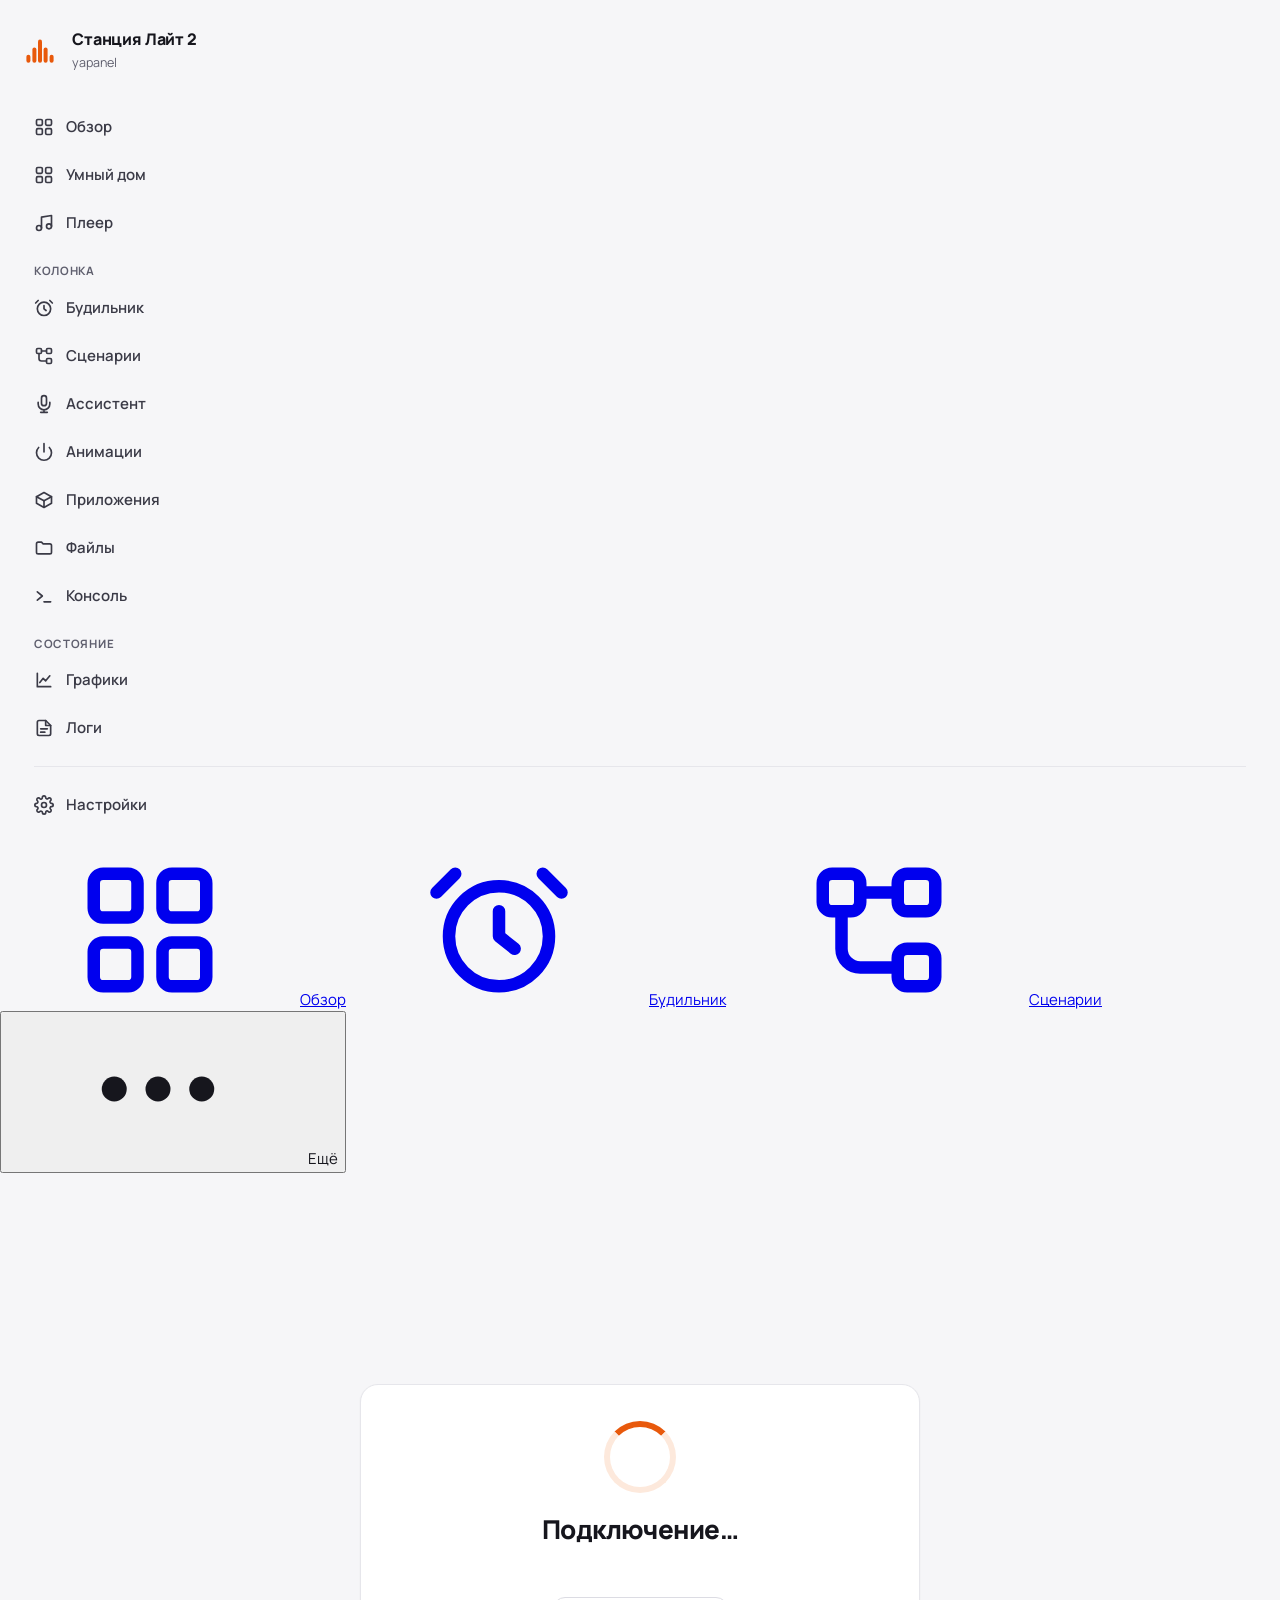
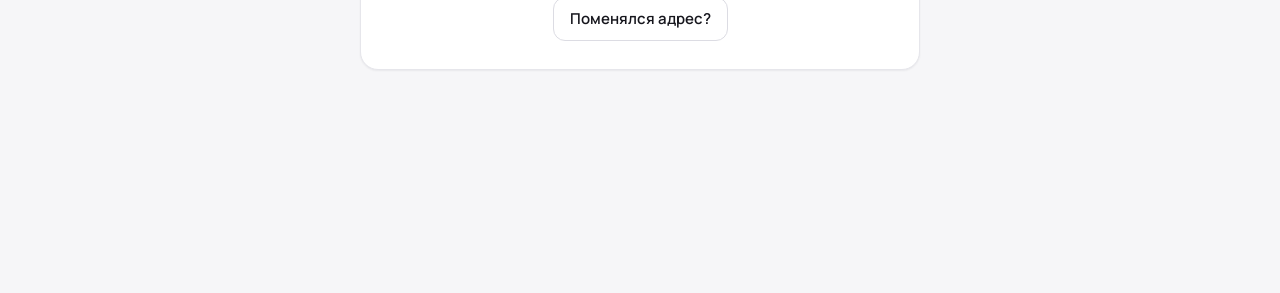
==== commit e8ce0e45: "Merge upstream 0.3.0 while preserving Unleashed features Integrate Zvuk, realtime voice features, mo" ====
--- a/static/index.html
+++ b/static/index.html
@@ -6,8 +6,8 @@
 <script defer src="static/speaker-selector.js"></script>
 <link rel="stylesheet" href="static/speaker-selector.css">
 <meta charset="utf-8">
-<meta name="viewport" content="width=device-width, initial-scale=1">
-<title>Станция Лайт 2</title>
+<meta name="viewport" content="width=device-width, initial-scale=1, viewport-fit=cover">
+<title>yapanel</title>
 <link rel="manifest" href="manifest.webmanifest">
 <link rel="stylesheet" href="static/vendor/xterm/xterm.css">
 <link rel="icon" type="image/png" href="static/icons/favicon-64.png">
@@ -15,17 +15,36 @@
 <meta name="theme-color" content="#F6F6F8" media="(prefers-color-scheme: light)">
 <meta name="theme-color" content="#111116" media="(prefers-color-scheme: dark)">
 <meta name="apple-mobile-web-app-capable" content="yes">
-<meta name="apple-mobile-web-app-title" content="Станция">
+<meta name="apple-mobile-web-app-title" content="Моя станция">
 <script>
+  // Чёрный или белый текст поверх заливки акцентом — по яркости цвета.
+  function accentOn(hex) {
+    const n = String(hex || '').replace('#', '');
+    if (!/^[0-9a-f]{6}$/i.test(n)) return '#FFFFFF';
+    const c = [0, 2, 4].map(i => {
+      const v = parseInt(n.slice(i, i + 2), 16) / 255;
+      return v <= .03928 ? v / 12.92 : ((v + .055) / 1.055) ** 2.4;
+    });
+    const l = .2126 * c[0] + .7152 * c[1] + .0722 * c[2];
+    return l > .4 ? '#16161D' : '#FFFFFF';
+  }
   // тема и акцент из настроек «Обзора» — до отрисовки, чтобы не мигало
   try {
     const th = localStorage.getItem('ui.theme'), ac = localStorage.getItem('ui.accent');
     if (th === 'light' || th === 'dark') document.documentElement.dataset.theme = th;
+    if (localStorage.getItem('ui.nav') === 'rail') document.documentElement.dataset.nav = 'rail';
+    if (localStorage.getItem('ui.navCollapsed') === '1') document.documentElement.dataset.navCollapsed = '1';
+    if (window.AndroidPanel) {   // приложение для Android: окно под статус-баром, отступы — от приложения
+      const [top, bottom] = String(AndroidPanel.insets()).split(','), s = document.documentElement.style;
+      document.documentElement.classList.add('in-app');
+      s.setProperty('--sa-top', top + 'px'); s.setProperty('--sa-bottom', bottom + 'px');
+    }
     if (ac) {
       const s = document.documentElement.style;
       s.setProperty('--accent', ac);
       s.setProperty('--accent-ink', `color-mix(in srgb, ${ac} 72%, var(--text))`);
       s.setProperty('--accent-soft', `color-mix(in srgb, ${ac} 15%, var(--card))`);
+      s.setProperty('--on-accent', accentOn(ac));
     }
     window.__vizOff = localStorage.getItem('ui.viz') === '0';
   } catch {}
@@ -55,7 +74,7 @@
   :root {
     --bg: #F6F6F8; --card: #FFFFFF; --field: #F6F6F8; --line: #E6E6EB; --line-2: #EEEEF2; --btn-line: #DCDCE3;
     --text: #16161D; --text-2: #3A3A46; --muted: #5F5F6E;
-    --accent: #6C47FF; --accent-ink: #4320D9; --accent-soft: #ECE7FF; --on-accent: #FFFFFF;
+    --accent: #E8590C; --accent-ink: #B5450A; --accent-soft: #FDE9DC; --on-accent: #FFFFFF;
     --danger: #B42318; --danger-soft: #FDECEC; --danger-line: #F1C9C9; --ok: #1A8F4C; --ok-ink: #1A7A43; --ok-soft: #E3F5EA;
     --display: #16161D; --display-text: #F2F2F5; --shadow: 0 1px 2px rgba(16,16,29,.06);
     --mono: 'JetBrains Mono', ui-monospace, Menlo, Consolas, monospace;
@@ -65,7 +84,7 @@
     :root:not([data-theme="light"]) {
       --bg: #111116; --card: #1A1A21; --field: #22222A; --line: #2A2A33; --line-2: #24242C; --btn-line: #34343F;
       --text: #EDEDF2; --text-2: #CFCFD8; --muted: #9C9CAB;
-      --accent: #8B6CFF; --accent-ink: #C2B3FF; --accent-soft: #2A2342; --on-accent: #FFFFFF;
+      --accent: #F47A2E; --accent-ink: #FFB98F; --accent-soft: #3A2619; --on-accent: #FFFFFF;
       --danger: #FF8A80; --danger-soft: #3A1F1F; --danger-line: #5A2A2A; --ok: #4CCF86; --ok-ink: #6FDCA0; --ok-soft: #1C3326;
       --display: #0B0B0F; --display-text: #F2F2F5; --shadow: none;
       color-scheme: dark;
@@ -74,7 +93,7 @@
   :root[data-theme="dark"] {
       --bg: #111116; --card: #1A1A21; --field: #22222A; --line: #2A2A33; --line-2: #24242C; --btn-line: #34343F;
       --text: #EDEDF2; --text-2: #CFCFD8; --muted: #9C9CAB;
-      --accent: #8B6CFF; --accent-ink: #C2B3FF; --accent-soft: #2A2342; --on-accent: #FFFFFF;
+      --accent: #F47A2E; --accent-ink: #FFB98F; --accent-soft: #3A2619; --on-accent: #FFFFFF;
       --danger: #FF8A80; --danger-soft: #3A1F1F; --danger-line: #5A2A2A; --ok: #4CCF86; --ok-ink: #6FDCA0; --ok-soft: #1C3326;
       --display: #0B0B0F; --display-text: #F2F2F5; --shadow: none;
       color-scheme: dark;
@@ -120,6 +139,68 @@
 
   /* контент */
   main { flex: 999 1 560px; min-width: 0; padding: 28px 28px 40px; display: flex; flex-direction: column; gap: 20px; }
+
+  /* макет с боковым меню: только компьютер и планшет, телефонные правила ниже не меняются */
+  .nav-collapse { display: none; }
+  #wz-third { display: none; }
+  @media (min-width: 761px) {
+    :root[data-nav="rail"] { --rail-w: 248px; }
+    :root[data-nav="rail"][data-nav-collapsed="1"] { --rail-w: 64px; }
+    :root[data-nav="rail"] .shell { max-width: none; margin: 0; padding-left: var(--rail-w); transition: padding-left .18s ease; }
+    :root[data-nav="rail"] aside {
+      position: fixed; left: 0; top: var(--sa-top, 0px); bottom: 0; width: var(--rail-w); z-index: 20; max-width: none;
+      padding: 18px 12px; gap: 12px; border-right: 1px solid var(--line); background: var(--bg);
+      overflow-y: auto; overscroll-behavior: contain; transition: width .18s ease;
+    }
+    /* нижний плеер перекрывает низ меню — приподнимаем его над плеером */
+    :root[data-nav="rail"] body.has-minibar aside { bottom: 86px; }
+    /* в широком меню — тонкий скроллбар, в свёрнутом (только иконки) он съедает ширину, поэтому скрыт */
+    :root[data-nav="rail"] aside { scrollbar-width: thin; scrollbar-color: var(--line) transparent; }
+    :root[data-nav="rail"] aside::-webkit-scrollbar { width: 8px; }
+    :root[data-nav="rail"] aside::-webkit-scrollbar-thumb { background: var(--line); border-radius: 4px; }
+    :root[data-nav="rail"] aside::-webkit-scrollbar-track { background: transparent; }
+    :root[data-nav="rail"][data-nav-collapsed="1"] aside { scrollbar-width: none; }
+    :root[data-nav="rail"][data-nav-collapsed="1"] aside::-webkit-scrollbar { display: none; }
+    :root[data-nav="rail"] main { flex: 1 1 auto; width: 100%; max-width: 1760px; margin: 0 auto; padding: 24px 28px 40px; }
+    :root[data-nav="rail"] .settings { max-width: none; }
+    :root[data-nav="rail"] .nav-collapse {
+      display: flex; align-items: center; justify-content: center; gap: 8px; width: 100%; min-height: 34px;
+      border: 1px solid var(--line); border-radius: 10px; background: var(--card); color: var(--muted);
+      font: inherit; font-size: 12.5px; font-weight: 600; cursor: pointer; }
+    :root[data-nav="rail"] .nav-collapse:hover { border-color: var(--accent); color: var(--text); }
+    :root[data-nav="rail"] .brand { min-width: 0; }
+    :root[data-nav="rail"] .brand > div { min-width: 0; }
+    :root[data-nav="rail"] .brand b, :root[data-nav="rail"] .brand small { overflow: hidden; text-overflow: ellipsis; white-space: nowrap; }
+    :root[data-nav="rail"] #wz-third { display: flex; }
+    :root[data-nav="rail"][data-nav-collapsed="1"] .brand { justify-content: center; }
+    :root[data-nav="rail"][data-nav-collapsed="1"] .brand > div,
+    :root[data-nav="rail"][data-nav-collapsed="1"] .nav-label,
+    :root[data-nav="rail"][data-nav-collapsed="1"] .nav-group,
+    :root[data-nav="rail"][data-nav-collapsed="1"] .nav-collapse-label,
+    :root[data-nav="rail"][data-nav-collapsed="1"] .conn b > span:not(.dot),
+    :root[data-nav="rail"][data-nav-collapsed="1"] .conn small { display: none; }
+    :root[data-nav="rail"][data-nav-collapsed="1"] nav.side a { justify-content: center; padding: 0; }
+    :root[data-nav="rail"][data-nav-collapsed="1"] .nav-sep { margin: 10px 12px; }
+    :root[data-nav="rail"][data-nav-collapsed="1"] .conn { align-items: center; padding: 10px 4px; }
+  }
+  /* «Плеер» с боковым меню на широком экране: текст песни — третьей колонкой справа, высотой с карточку плеера */
+  @media (min-width: 1400px) {
+    :root[data-nav="rail"] #pl-body { display: grid; grid-template-columns: minmax(0, 2fr) minmax(0, 1fr); gap: 14px; align-items: start; }
+    :root[data-nav="rail"] #pl-body .pl-body-cols { display: contents; }
+    :root[data-nav="rail"] #pl-body .pl-hero { grid-column: 1; grid-row: 1; }
+    :root[data-nav="rail"] #pl-body [data-pl-sec="lyrics"] { grid-column: 2; grid-row: 1; height: 0; min-height: 100%; overflow: hidden; }
+    :root[data-nav="rail"] #pl-body [data-pl-sec="lyrics"] .lyrics { flex: 1 1 auto; min-height: 0; max-height: none; overflow-y: auto; overflow-x: hidden; }
+    :root[data-nav="rail"] #pl-body .pl-body-cols > .col { grid-column: 1 / -1; grid-row: 2; }
+    :root[data-nav="rail"] #pl-body #pl-artist-card,
+    :root[data-nav="rail"] #pl-body .pl-raw-card { grid-column: 1 / -1; }
+  }
+  /* «Обзор» с боковым меню: две колонки виджетов, третья — справа от плиток «Состояние» */
+  .ov-body, .ov-main { min-width: 0; }
+  .ov-main { display: flex; flex-direction: column; gap: 20px; }
+  @media (min-width: 1200px) {
+    :root[data-nav="rail"] .ov-body { display: grid; grid-template-columns: minmax(0, 2fr) minmax(0, 1fr); gap: 14px; align-items: start; }
+    :root[data-nav="rail"] #stat-row { grid-template-columns: repeat(4, minmax(0, 1fr)); }
+  }
   @media (max-width: 760px) { main { padding: 4px 16px 32px; } }
   .page-head { display: flex; flex-wrap: wrap; align-items: flex-end; justify-content: space-between; gap: 16px; }
   .page-head h1 { margin: 0; font-size: 30px; font-weight: 800; letter-spacing: -0.02em; }
@@ -190,7 +271,7 @@
   .vol-main { display: flex; align-items: center; gap: 18px; }
   .vol-big { font-size: 56px; font-weight: 800; letter-spacing: -0.04em; line-height: 1; min-width: 2.2ch; font-variant-numeric: tabular-nums; }
   .vol-big small { font-size: 26px; color: var(--muted); }
-  .vol-main > div:last-child { flex: 1; display: flex; flex-direction: column; gap: 6px; }
+  .vol-main > div:nth-of-type(2) { flex: 1; display: flex; flex-direction: column; gap: 6px; }
   .vol-bt { display: flex; align-items: center; gap: 12px; padding-top: 14px; border-top: 1px solid var(--line-2); }
   .vol-bt label { font-size: 13px; font-weight: 600; color: var(--text-2); min-width: 84px; }
   .vol-bt span { font-family: var(--mono); font-size: 13px; color: var(--muted); min-width: 40px; text-align: right; }
@@ -218,6 +299,14 @@
   .sw { width: 32px; height: 32px; border-radius: 50%; border: 0; background: var(--c); padding: 0; }
   .sw.sel { border: 3px solid var(--card); box-shadow: 0 0 0 2px var(--c); }
   .sw.white { border: 1px solid var(--btn-line); }
+  .sw-rainbow { background: conic-gradient(from 0deg, #f00, #ff0, #0f0, #0ff, #00f, #f0f, #f00); }
+  .accent-pop { position: fixed; z-index: 80; width: 228px; padding: 12px; border-radius: 14px; background: var(--card); border: 1px solid var(--line); box-shadow: var(--shadow); display: flex; flex-direction: column; gap: 8px; }
+  .accent-preview { height: 28px; border-radius: 8px; border: 1px solid var(--line); }
+  .accent-pop label { display: flex; flex-direction: column; gap: 3px; font-size: 12px; color: var(--muted); }
+  .accent-pop input[type=range] { width: 100%; accent-color: var(--accent); }
+  .accent-pop input.hue { background: linear-gradient(90deg, #f00, #ff0, #0f0, #0ff, #00f, #f0f, #f00); border-radius: 6px; }
+  .accent-pop-foot { display: flex; align-items: center; justify-content: space-between; gap: 8px; }
+  .accent-pop-foot .mono { font-size: 12px; color: var(--muted); }
   .sw-custom { position: relative; width: 32px; height: 32px; border-radius: 50%; border: 2px dashed var(--btn-line); display: grid; place-items: center; color: var(--muted); overflow: hidden; }
   .sw-custom input { position: absolute; inset: 0; opacity: 0; cursor: pointer; width: 100%; height: 100%; }
 
@@ -288,6 +377,61 @@
   .bt-pair.bt-out .info { flex: 1 1 100%; min-width: 0; }
   .bt-out .info .meta { display: block; margin-top: 2px; }
   .bt-out .actions { display: flex; flex-wrap: wrap; gap: 8px; flex-direction: row-reverse; justify-content: flex-end; }
+  .bt-eq { margin-top: 14px; padding-top: 12px; border-top: 1px solid var(--line-2); }
+  .bt-eq-head { display: flex; align-items: center; justify-content: space-between; gap: 12px; }
+  .bt-eq-head select { width: auto; min-width: 170px; }
+  .bt-eq canvas { display: block; width: 100%; height: 96px; margin-top: 8px; }
+  #bt-eq-curve.editable { cursor: ns-resize; touch-action: none; }
+  .eq-custom { display: grid; gap: 7px; margin-top: 10px; }
+  .eq-band { display: grid; grid-template-columns: 76px 18px 1fr 52px; align-items: center; gap: 8px; }
+  .eq-band input[type=number] { width: 76px; }
+  .eq-band input[type=range] { width: 100%; margin: 0; }
+  .eq-band .eq-gv { text-align: right; font-size: 12px; color: var(--muted); }
+  .eq-custom .hint { margin: 2px 0 0; }
+  .app-panel { display: flex; flex-direction: column; align-items: flex-start; gap: 3px; margin-top: 5px; min-width: 0; }
+  .app-panel .badge { align-self: flex-start; max-width: 100%; white-space: normal; line-height: 1.25; }
+  .app-panel .meta { overflow-wrap: anywhere; }
+  .app-panel .warn { color: var(--warn); }
+  .ww-state-row { display: flex; align-items: center; gap: 10px; flex-wrap: wrap; }
+  .ww-dot { width: 9px; height: 9px; border-radius: 50%; background: var(--muted); flex: none; }
+  .ww-dot.on { background: #1f9d55; }
+  .ww-dot.warn { background: var(--accent); }
+  .ww-dot.off { background: var(--muted); }
+  .ww-state { font-weight: 600; }
+  .ww-state-actions { margin-left: auto; display: flex; gap: 8px; flex-wrap: wrap; }
+  .ww-step .meta.ok { color: #1f9d55; }
+  .ww-auto { display: flex; align-items: center; justify-content: space-between; gap: 12px; margin-top: 12px; padding-top: 12px; border-top: 1px solid var(--line-2); }
+  .ww-auto span b { display: block; }
+  .ww-auto span small { display: block; margin-top: 2px; color: var(--muted); font-size: 12.5px; }
+  .ww-audio { display: flex; align-items: center; gap: 10px; flex-wrap: wrap; margin-top: 12px; }
+  .ww-meter { flex: 1; min-width: 140px; height: 8px; border-radius: 99px; background: var(--line-2); overflow: hidden; }
+  .ww-meter span { display: block; height: 100%; width: 0; background: var(--accent); transition: width .15s; }
+  .ww-list { display: grid; gap: 12px; }
+  .ww-word { display: grid; gap: 10px; padding: 14px; border: 1px solid var(--line-2); border-radius: 14px; }
+  .ww-word-head { display: flex; align-items: center; justify-content: space-between; gap: 10px; }
+  .ww-word-name { font-size: 15px; }
+  .ww-toggle { display: inline-flex; align-items: center; cursor: pointer; }
+  .ww-conf { position: relative; height: 8px; border-radius: 99px; background: var(--line-2); overflow: hidden; }
+  .ww-conf span { display: block; height: 100%; width: 0; background: var(--accent); transition: width .15s; }
+  .ww-conf b { position: absolute; top: -2px; bottom: -2px; width: 2px; background: var(--text-2); opacity: .6; }
+  .ww-word-meta .meta { display: block; }
+  .ww-word-act { display: flex; align-items: center; gap: 8px; flex-wrap: wrap; }
+  .ww-word-act .field { width: auto; min-width: 150px; }
+  .ww-word-foot { display: flex; flex-wrap: wrap; align-items: center; justify-content: space-between; gap: 10px; }
+  .ww-word-actions { display: flex; gap: 8px; flex-wrap: wrap; }
+  .ww-sens { display: flex; align-items: center; gap: 6px; font-size: 12.5px; color: var(--muted); }
+  .ww-sens input { width: 120px; accent-color: var(--accent); }
+  .ww-take-line { display: flex; align-items: center; gap: 12px; flex-wrap: wrap; margin-top: 4px; }
+  .ww-say { font-size: 26px; font-weight: 700; color: var(--accent); min-height: 34px; line-height: 1.1; }
+  .ww-reading { margin: 8px 0 10px; padding: 10px 12px; border-radius: 12px; background: var(--bg); color: var(--text-2); font-size: 14.5px; line-height: 1.45; }
+  .ww-steps { display: grid; gap: 12px; }
+  .ww-step { padding: 12px; border: 1px solid var(--line-2); border-radius: 14px; }
+  .ww-step-head { display: flex; align-items: center; justify-content: space-between; gap: 10px; }
+  .ww-step p { margin: 6px 0 8px; color: var(--muted); font-size: 13px; }
+  .ww-takes, .ww-hits { display: grid; gap: 6px; margin-top: 8px; }
+  .ww-take, .ww-hit { display: flex; align-items: center; justify-content: space-between; gap: 10px; font-size: 13px; }
+  .ww-progress { height: 8px; margin-top: 8px; background: var(--line-2); border-radius: 99px; overflow: hidden; }
+  .ww-progress span { display: block; height: 100%; width: 0; background: var(--accent); transition: width .3s; }
   .bt-pair .info { flex: 1; min-width: 0; }
   .bt-pair .info b { display: block; }
   .bt-left { font-size: 18px; font-weight: 800; font-variant-numeric: tabular-nums; }
@@ -337,7 +481,7 @@
   @media (max-width: 560px) { .al-row { flex-wrap: wrap; gap: 8px 14px; } .al-time { font-size: 28px; min-width: 0; } .al-row .actions { width: 100%; } }
   .al-form { display: grid; grid-template-columns: repeat(2, minmax(0, 1fr)); gap: 14px 18px; }
   .al-form .full { grid-column: 1 / -1; }
-  .al-form label.f { display: flex; flex-direction: column; gap: 6px; font-weight: 600; font-size: 13.5px; color: var(--text-2); min-width: 0; }
+  .al-form label.f, .al-form .repeat-row { display: flex; flex-direction: column; gap: 6px; font-weight: 600; font-size: 13.5px; color: var(--text-2); min-width: 0; }
   .al-form .field { width: 100%; }
   .al-form input[type=time] { font-size: 28px; font-weight: 800; min-height: 56px; font-variant-numeric: tabular-nums; }
   @media (max-width: 640px) { .al-form { grid-template-columns: minmax(0, 1fr); } }
@@ -402,6 +546,178 @@
   .set-note { margin: -6px 0 14px; font-size: 13px; color: var(--text-2); line-height: 1.5; padding: 10px 12px; border-radius: 10px; background: var(--field); }
   .set-note a { color: var(--accent-ink); }
   .set-danger b { color: var(--danger); }
+  /* «Ассистент» */
+  .as-grid { display:grid; grid-template-columns:minmax(0,2fr) minmax(0,3fr); gap:14px; align-items:start; }
+  @media (max-width:1050px) { .as-grid { grid-template-columns:1fr; } }
+  .as-col { display:flex; flex-direction:column; gap:14px; min-width:0; }
+  .as-state { display:inline-flex; align-items:center; gap:8px; padding:5px 11px 5px 10px; border-radius:999px;
+    background:var(--ok-soft); color:var(--ok-ink); font-size:12.5px; font-weight:700; white-space:nowrap; }
+  .as-state.is-off { background:var(--field); color:var(--muted); }
+  .as-state.is-bad { background:var(--danger-soft); color:var(--danger); }
+  .as-state-dot { width:8px; height:8px; border-radius:50%; background:currentColor; flex:none; }
+  .as-head-switch { display:inline-flex; align-items:center; gap:8px; font-size:13px; font-weight:600; white-space:nowrap; }
+
+  .as-route { overflow:hidden; }
+  .as-route-top { display:flex; align-items:center; justify-content:space-between; gap:10px; }
+  .as-route-top h2 { margin:0; }
+  .as-draft { padding:2px 9px; border-radius:999px; background:var(--accent-soft); color:var(--accent-ink);
+    font-size:11px; font-weight:700; white-space:nowrap; }
+  .as-route-tabs { display:flex; gap:4px; padding:4px; border-radius:12px; background:var(--field); }
+  .as-route-tabs button { flex:1; border:0; border-radius:9px; padding:7px 6px; font:inherit; font-size:12px;
+    font-weight:600; color:var(--muted); background:none; cursor:pointer; white-space:nowrap; }
+  .as-route-tabs button[aria-selected="true"] { color:var(--text); background:var(--card); box-shadow:0 1px 4px #0001; }
+  .as-route-state { margin:0; color:var(--muted); font-size:12px; }
+  .as-steps { list-style:none; margin:0; padding:0; display:flex; flex-direction:column; }
+  .as-step { --tone:var(--muted); position:relative; }
+  .as-step:not(:last-child)::before { content:""; position:absolute; left:24px; top:47px; bottom:-7px; width:2px;
+    border-radius:1px; background:var(--line); }
+  .as-step[data-kind="stt"], .as-step[data-kind="input"] { --tone:#8b5cf6; }
+  .as-step[data-kind="model"] { --tone:var(--accent-ink); }
+  .as-step[data-kind="tts"] { --tone:#168878; }
+  .as-step-btn, .as-step-static { display:flex; align-items:flex-start; gap:12px; width:100%; padding:11px 10px 11px 8px;
+    border:0; border-radius:12px; background:none; color:inherit; font:inherit; text-align:left; }
+  .as-step-btn { cursor:pointer; }
+  .as-step-btn:hover { background:color-mix(in srgb,var(--accent) 7%,transparent); }
+  .as-step-btn[aria-pressed="true"] { background:color-mix(in srgb,var(--accent) 10%,transparent); }
+  .as-step-btn:focus-visible { outline:2px solid var(--accent); outline-offset:-2px; }
+  .as-step-icon { position:relative; z-index:1; width:32px; height:32px; flex:none; border-radius:50%;
+    display:grid; place-items:center; color:var(--tone); background:var(--card); border:1px solid var(--line); }
+  .as-step-icon svg { width:16px; height:16px; }
+  .as-step.is-bad .as-step-icon { color:var(--danger); border-color:var(--danger); }
+  .as-step.is-stage-open .as-step-icon { color:var(--accent-ink); border-color:var(--accent); background:var(--accent-soft); }
+  .as-step-body { min-width:0; flex:1; display:flex; flex-direction:column; gap:2px; }
+  .as-step-body small { font-size:10px; font-weight:700; text-transform:uppercase; letter-spacing:.07em; color:var(--muted); }
+  .as-step-body strong { font-size:14px; line-height:1.35; overflow-wrap:anywhere; }
+  .as-step-body .as-route-detail { font-size:11.5px; color:var(--muted); line-height:1.4; overflow-wrap:anywhere; }
+  .as-step-go { align-self:center; color:var(--muted); font-size:13px; opacity:0; transition:opacity .15s; }
+  .as-step-btn:hover .as-step-go, .as-step-btn[aria-pressed="true"] .as-step-go { opacity:1; }
+  .as-route-notes { display:flex; gap:8px 18px; flex-wrap:wrap; margin-top:16px; font-size:12px; color:var(--muted); line-height:1.5; }
+  .as-route-notes p { margin:0; }
+  .as-route-notes .is-bad { color:var(--danger); }
+  .as-mode-row { display:flex; flex-direction:column; gap:8px; margin-top:14px; padding-top:12px; border-top:1px dashed var(--line); }
+  .as-mode-top { display:flex; align-items:center; justify-content:space-between; gap:8px; flex-wrap:wrap; }
+  .as-mode-state { font-size:12.5px; font-weight:700; color:var(--muted); white-space:nowrap; }
+  .as-mode-state.is-on { color:var(--ok-ink); }
+
+  .as-askbar { display:flex; gap:8px; }
+  .as-askbar .field { flex:1; min-width:0; }
+  @media (max-width:520px) { .as-askbar { flex-wrap:wrap; } .as-askbar .field { flex:1 1 100%; } }
+  .as-suggests { display:flex; gap:6px; flex-wrap:wrap; }
+  .as-suggests .chip { border:1px solid var(--line); background:var(--card); border-radius:999px; padding:5px 11px;
+    font:inherit; font-size:12.5px; color:var(--text-2); cursor:pointer; }
+  .as-suggests .chip:hover { border-color:var(--accent); color:var(--text); }
+  .as-picker { display:flex; flex-direction:column; gap:2px; padding:4px; border:1px solid var(--line); border-radius:12px;
+    background:var(--card); box-shadow:var(--shadow); max-height:240px; overflow:auto; }
+  .as-picker-row { text-align:left; border:0; background:none; padding:8px 10px; border-radius:8px; font:inherit;
+    font-size:13px; color:var(--text); cursor:pointer; overflow-wrap:anywhere; }
+  .as-picker-row:hover { background:var(--field); }
+  .as-add-input { max-width:240px; }
+  #as-prompt { min-height:110px; line-height:1.45; resize:vertical; overflow-y:auto; }
+
+  .as-led-swatch { width: 32px; height: 32px; border-radius: 8px; border: 1px solid var(--btn-line); padding: 0; cursor: pointer; background: #ff8a00; }
+  .as-led-swatch[hidden] { display: none; }
+  .as-tabs { display:flex; gap:2px; padding:4px; border-radius:12px; background:var(--field); }
+  .as-tabs button { flex:1; border:0; background:none; border-radius:9px; padding:8px 6px; font:inherit;
+    font-size:12.5px; font-weight:700; color:var(--muted); cursor:pointer; white-space:nowrap; }
+  .as-tabs button[aria-selected="true"] { background:var(--card); color:var(--text); box-shadow:0 1px 4px #0001; }
+  .as-tabs button:disabled { opacity:.4; cursor:default; }
+  .as-pane { display:none; flex-direction:column; gap:14px; }
+  .as-pane.is-open { display:flex; }
+  .as-field { display:flex; flex-direction:column; gap:6px; min-width:0; }
+  .as-label { font-size:13px; font-weight:700; }
+  .as-inline { display:flex; align-items:center; gap:8px; flex-wrap:wrap; }
+  .as-inline .field { flex:1; min-width:0; }
+  .as-block { display:flex; flex-direction:column; gap:14px; }
+  .as-choice-grid { display:grid; grid-template-columns:1fr 1fr; gap:8px; }
+  @media (max-width:520px) { .as-choice-grid { grid-template-columns:1fr; } }
+  .as-choice { position:relative; display:flex; flex-direction:column; gap:3px; padding:11px 12px;
+    border:1px solid var(--line); border-radius:12px; background:var(--card); cursor:pointer; }
+  .as-choice:hover { border-color:color-mix(in srgb,var(--accent) 45%,var(--line)); }
+  .as-choice:has(input:checked) { border-color:var(--accent); box-shadow:0 0 0 1px var(--accent) inset;
+    background:color-mix(in srgb,var(--accent) 7%,var(--card)); }
+  .as-choice input { position:absolute; opacity:0; pointer-events:none; }
+  .as-choice b { font-size:13.5px; }
+  .as-choice small { color:var(--muted); font-size:11.5px; line-height:1.35; }
+
+  .as-providers { display:flex; gap:6px; flex-wrap:wrap; align-items:center; }
+  .as-provider { display:inline-flex; align-items:center; border:1px solid var(--line); border-radius:10px; background:var(--card); overflow:hidden; }
+  .as-provider.is-active { border-color:var(--accent); background:var(--accent-soft); }
+  .as-provider-tab { border:0; background:none; padding:7px 4px 7px 10px; font:inherit; font-size:12.5px; font-weight:700;
+    color:var(--text-2); cursor:pointer; max-width:180px; overflow:hidden; text-overflow:ellipsis; white-space:nowrap; }
+  .as-provider.is-active .as-provider-tab { color:var(--accent-ink); }
+  .as-provider-del { border:0; background:none; color:var(--muted); cursor:pointer; font-size:14px; line-height:1; padding:4px 7px; }
+  .as-provider-del:hover { color:var(--danger); }
+  .as-provider-add { width:31px; height:31px; border:1px dashed var(--btn-line); border-radius:10px; background:none;
+    color:var(--muted); cursor:pointer; font-size:15px; line-height:1; }
+  .as-provider-add:hover { border-color:var(--accent); color:var(--text); }
+  .as-presets { display:none; gap:6px; flex-wrap:wrap; padding:10px; border:1px dashed var(--line); border-radius:12px; }
+  .as-presets.is-open { display:flex; }
+  .as-presets button { border:1px solid var(--line); background:var(--card); border-radius:9px; padding:6px 10px;
+    font:inherit; font-size:12.5px; font-weight:600; color:var(--text-2); cursor:pointer; }
+  .as-presets button:hover { border-color:var(--accent); color:var(--text); }
+
+  .as-seg { display:grid; grid-template-columns:1fr 1fr; gap:4px; padding:4px; border-radius:12px; background:var(--field); }
+  .as-seg button { border:0; background:none; border-radius:9px; padding:8px 6px; font:inherit; font-size:12px;
+    font-weight:700; color:var(--muted); cursor:pointer; }
+  .as-seg button[aria-pressed="true"] { background:var(--card); color:var(--text); box-shadow:0 1px 4px #0001; }
+
+  .as-tokens { display:flex; gap:6px; flex-wrap:wrap; }
+  .as-tokens:empty { display:none; }
+  .as-token { display:inline-flex; align-items:center; gap:6px; border-radius:999px; background:var(--field);
+    padding:4px 4px 4px 10px; font-size:12.5px; }
+  .as-token button { border:0; background:none; color:var(--muted); cursor:pointer; font-size:14px; line-height:1;
+    padding:2px 5px; border-radius:999px; }
+  .as-token button:hover { color:var(--danger); }
+  .as-token.is-locked { padding:4px 10px; background:none; border:1px dashed var(--btn-line); color:var(--muted); }
+  .as-token.add { background:none; border:1px dashed var(--btn-line); padding:4px 10px; color:var(--muted);
+    font:inherit; font-size:12.5px; cursor:pointer; }
+  .as-token.add:hover { border-color:var(--accent); color:var(--text); }
+
+  .as-savebar { display:flex; align-items:center; gap:10px; flex-wrap:wrap; border-top:1px solid var(--line); padding-top:14px; }
+  .as-savebar .meta { margin-left:auto; text-align:right; }
+  .as-savebar .as-danger { color:var(--danger); }
+  .as-savebar .as-danger:hover { background:var(--danger-soft); }
+
+  .as-more { margin-top:2px; }
+  .as-more > summary { cursor:pointer; font-weight:600; }
+  .as-more[open] > summary { margin-bottom:10px; }
+  .as-more .as-field + .as-field { margin-top:12px; }
+  .as-http { color: var(--danger); }
+  .as-warn { margin: 0; padding: 10px 12px; border-radius: 10px; background: var(--danger-soft); border: 1px solid var(--danger-line); color: var(--text-2); font-size: 13px; line-height: 1.5; }
+  .as-warn b { color: var(--danger); }
+  .untested { flex: 1 1 100%; display: flex; gap: 14px; align-items: flex-start; padding: 16px 18px; border-radius: 14px;
+    background: var(--danger-soft); border: 2px solid var(--danger); color: var(--text-2); }
+  .untested[hidden] { display: none; }
+  .untested > svg { flex: none; color: var(--danger); }
+  .untested-note { color: var(--danger); margin: -4px 0 0; }
+  .untested strong { display: block; color: var(--danger); font-size: 18px; line-height: 1.3; }
+  .untested code { font-size: 13px; }
+  .untested p { margin: 6px 0 0; font-size: 14px; line-height: 1.5; }
+  /* «Радио» */
+  .rd-chips { display: flex; flex-wrap: wrap; gap: 8px; }
+  .rd-chips .btn { gap: 8px; }
+  .rd-chips img, .rd-chips .rd-logo { width: 24px; height: 24px; border-radius: 6px; flex: none; object-fit: cover; }
+  .rd-chips .rd-logo { display: grid; place-items: center; background: var(--accent-soft); color: var(--accent-ink); font-size: 11px; font-weight: 700; }
+  .rd-list { display: grid; gap: 6px; }
+  .rd-row { display: flex; align-items: center; gap: 10px; padding: 8px 10px; border-radius: 10px; background: var(--field); min-width: 0; }
+  .rd-row .rd-name { flex: 1; min-width: 0; }
+  .rd-row .rd-name b { display: block; overflow: hidden; text-overflow: ellipsis; white-space: nowrap; }
+  .rd-row .rd-name small { display: block; color: var(--muted); font-size: 12px; overflow: hidden; text-overflow: ellipsis; white-space: nowrap; }
+  .rd-row.on { outline: 2px solid var(--accent); }
+  .rd-row .rd-warn { flex: none; color: var(--danger); cursor: help; font-size: 16px; }
+  .rd-note { margin: 12px 0 0; padding: 10px 12px; border-radius: 10px; background: var(--danger-soft); border: 1px solid var(--danger-line); font-size: 13px; line-height: 1.5; color: var(--text-2); }
+  .rd-now { display: flex; align-items: center; gap: 14px; }
+  .rd-now .rd-name { flex: 1; min-width: 0; }
+  .rd-now b { font-size: 17px; }
+  .as-hist { display:flex; flex-direction:column; gap:14px; margin-top:2px; }
+  .as-hist .pair { display:flex; flex-direction:column; gap:6px; }
+  .as-hist .q { align-self:flex-end; max-width:88%; background:var(--accent-soft); color:var(--text);
+    border-radius:12px 12px 4px 12px; padding:9px 12px; font-size:14px; line-height:1.4; overflow-wrap:anywhere; }
+  .as-hist .a { align-self:flex-start; max-width:88%; background:var(--field);
+    border-radius:12px 12px 12px 4px; padding:9px 12px; font-size:14px; line-height:1.45; overflow-wrap:anywhere; }
+  .as-hist .a small { display:flex; align-items:center; gap:6px; flex-wrap:wrap; margin-top:8px; color:var(--muted); font-size:11.5px; }
+  .as-hist .a small span { background:var(--card); border:1px solid var(--line); border-radius:999px; padding:1px 7px; }
+  .as-hist .err { color:var(--danger); }
   .set-cmd { margin: -4px 0 14px; padding: 10px 12px; border-radius: 10px; background: var(--field); font-family: var(--mono); font-size: 13px; white-space: pre-wrap; user-select: all; }
   /* «Обзор»: ненавязчивая пометка о новой версии */
   .upd-pill { display: inline-flex; align-items: center; gap: 2px; margin-top: 8px; border-radius: 999px; background: var(--accent-soft); font-size: 13px; }
@@ -453,8 +769,11 @@
   .qr { flex: none; width: 168px; height: 168px; border-radius: 14px; background: #fff; padding: 8px; display: grid; place-items: center; border: 1px solid var(--line); }
   .qr svg { width: 100%; height: 100%; }
   .qr .empty { padding: 0; font-size: 12.5px; }
-  .mu-top { display: flex; gap: 18px; align-items: stretch; min-width: 0; }
-  .mu-side { flex: 1; min-width: 0; display: flex; flex-direction: column; justify-content: space-between; gap: 10px; }
+  .mu-top { display: grid; grid-template-columns: auto minmax(0, 1fr); grid-template-areas: "cover info" "cover controls";
+            gap: 10px 14px; align-items: start; min-width: 0; }
+  .mu-top .cover { grid-area: cover; align-self: start; }
+  .mu-top .np-info { grid-area: info; }
+  .mu-top .controls { grid-area: controls; align-self: end; }
   .cover { flex: none; width: 180px; aspect-ratio: 1; border-radius: 16px; background: var(--field) center / cover no-repeat;
            display: grid; place-items: center; color: var(--muted); }
   .np-info { min-width: 0; }
@@ -532,6 +851,196 @@
   .lyrics .ln.cur { opacity: 1; font-weight: 700; }
   .lyrics button.ln { width: 100%; text-align: left; border: 0; background: transparent; color: inherit; font: inherit; line-height: inherit; padding: 4px 0; cursor: pointer; }
   .lyrics button.ln:focus-visible { outline: 2px solid var(--accent); outline-offset: -2px; }
+  /* ---- плеер на телефоне: как обычный плеер — всё управление на одном экране, без шапки и нижней панели;
+     текст, очередь, похожие, исполнитель и просьба Алисе — листами снизу; смахнуть вниз — назад ---- */
+  /* телефон: длинные списки и журналы — не внутри страницы (мешали её прокручивать), а листом снизу по кнопке;
+     на компьютере обёртка прозрачна */
+  .msheet { display: contents; }
+  .msheet-head, .msheet-open, .msheet-bg { display: none; }
+  @media (max-width: 760px) {
+    .msheet-open { display: flex; align-items: center; gap: 10px; width: 100%; min-height: 48px; justify-content: flex-start; }
+    .msheet-open .meta { margin-left: auto; }
+    .msheet { display: flex; flex-direction: column; gap: 10px; position: fixed; left: 0; right: 0; bottom: 0; z-index: 45; max-height: 82dvh;
+      overflow-y: auto; overscroll-behavior: contain; background: var(--card); border-radius: 22px 22px 0 0; box-shadow: 0 -12px 40px rgba(0,0,0,.25);
+      padding: 0 16px calc(16px + var(--sa-bottom)); transform: translateY(105%); visibility: hidden;
+      transition: transform .25s ease, visibility 0s .25s; }
+    .msheet.open { transform: none; visibility: visible; transition: transform .25s ease; }
+    .msheet-head { display: flex; align-items: center; gap: 8px; position: sticky; top: 0; z-index: 1; background: var(--card); padding: 14px 0 6px; }
+    .msheet-head b { flex: 1; font-size: 17px; }
+    .msheet .sound-list, .msheet .pat-list, .msheet pre.out { max-height: none !important; overflow: visible; }
+    /* лист — колонка с ограниченной высотой: без этого содержимое ужималось бы (у журналов min-height 240px),
+       а текст вылезал из-под фона; пусть растёт, прокручивается сам лист */
+    .msheet > * { flex-shrink: 0; }
+    .msheet-bg { display: block; position: fixed; inset: 0; z-index: 44; background: rgba(0,0,0,.35); opacity: 0; pointer-events: none; transition: opacity .25s; }
+    .msheet-bg.open { opacity: 1; pointer-events: auto; }
+    body.msheet-on { overflow: hidden; }
+    /* где список и есть содержимое вкладки — без своей прокрутки, растёт вместе со страницей */
+    main .fs-wrap, main .ra-frames { max-height: none; }
+  }
+  @keyframes pl-up { from { transform: translateY(70%); opacity: 0; } to { transform: none; opacity: 1; } }
+  @keyframes tab-fade { from { opacity: 0; transform: scale(.985); } to { opacity: 1; transform: none; } }
+  @keyframes bar-up { from { transform: translateY(100%); } to { transform: none; } }
+  @media (prefers-reduced-motion: reduce) { body.pl-in #pl-body, body.from-player main, body.from-player aside,
+    body.from-player .mbar, body.from-player #minibar { animation: none !important; } }
+  .pl-mtop, .pl-mtabs, .pl-sheet-bg { display: none; }
+  [data-pl-sec="vol"] { display: none; }
+  @media (max-width: 760px) { [data-pl-sec="vol"] { display: flex; } }
+  .pl-cover-box { display: contents; }
+  .pl-viz { display: none; }
+  @media (max-width: 760px) {
+    body[data-tab="player"] aside, body[data-tab="player"] .mbar, body[data-tab="player"] #tab-player > .page-head,
+    body[data-tab="player"] #minibar, body[data-tab="player"] .pl-raw-card { display: none !important; }
+    body[data-tab="player"] { padding-bottom: 0 !important; }
+    /* плеер — ровно в экран: страница не прокручивается и не пружинит (листы внутри — прокручиваются) */
+    html:has(body[data-tab="player"]), body[data-tab="player"] { overflow: hidden; overscroll-behavior: none; height: 100dvh; }
+    body[data-tab="player"] #tab-player { padding: 0 16px; }
+    #tab-player #pl-body { height: 100dvh; gap: 10px; padding: calc(6px + var(--sa-top)) 0 calc(12px + var(--sa-bottom));
+                           transition: transform .25s ease, opacity .25s; }
+    #tab-player #pl-body.dragging { transition: none; }
+    /* цвет обложки — только фон страницы (пятно за обложкой и в углах) и визуализатор; кнопки — в акценте темы.
+       Пятно — на фоне всей страницы: у колонки плеера оно давало полосы по краям экрана */
+    body.pl-tinted[data-tab="player"]::before {
+      background: radial-gradient(130% 60% at 50% 28%, color-mix(in srgb, var(--pl-tint) 30%, transparent), transparent 72%),
+        radial-gradient(1000px 560px at 88% -14%, color-mix(in srgb, var(--pl-tint) 26%, transparent), transparent 68%),
+        radial-gradient(820px 500px at -6% 108%, color-mix(in srgb, var(--pl-tint) 16%, transparent), transparent 66%); }
+    /* открытие плеера — снизу вверх с проявлением; после закрытия вкладка, панель и мини-плеер проявляются */
+    body.pl-in #pl-body { animation: pl-up .38s cubic-bezier(.2, .8, .2, 1); }
+    body.from-player main:not([hidden]), body.from-player aside { animation: tab-fade .4s ease; }
+    body.from-player .mbar, body.from-player #minibar { animation: bar-up .4s cubic-bezier(.2, .8, .2, 1); }
+    .pl-mtop { display: flex; align-items: center; gap: 6px; flex: none; touch-action: none; }
+    .pl-mtop #pl-msrc { flex: 1; min-width: 0; text-align: center; font-size: 12.5px; font-weight: 700; letter-spacing: .06em; text-transform: uppercase;
+                        color: var(--muted); overflow: hidden; text-overflow: ellipsis; white-space: nowrap; }
+    #tab-player .pl-hero { flex: 1; min-height: 0; display: flex; flex-direction: column; gap: 10px; padding: 0; background: none; border: 0;
+                           box-shadow: none; }
+    /* обложка — квадрат по свободному месту: коробка занимает остаток высоты, обложка — меньшая из её сторон */
+    #tab-player .pl-cover-box { flex: 1 1 0; min-height: 0; align-self: stretch; container-type: size; display: grid; place-items: center; }
+    #tab-player .pl-cover-box { position: relative; }
+    #tab-player .pl-cover { position: relative; z-index: 1; width: min(78cqw, 78cqh); height: min(78cqw, 78cqh); touch-action: none;
+                            border-radius: 18px; background-size: cover; background-position: center; }
+    /* за обложкой — ASCII-визуализатор, как за моделью на «Обзоре»: пульсирует под музыку */
+    #tab-player .pl-viz { display: block; position: absolute; left: -16px; right: -16px; top: 0; bottom: 0; width: calc(100% + 32px); height: 100%; }
+    /* ссылок в Яндекс Музыку на телефоне нет */
+    #tab-player a.ym { pointer-events: none; }
+    #tab-player #pl-artist a.btn[href^="https://music.yandex"] { display: none; }
+    /* «Об исполнителе»: без заголовка, фото во всю ширину листа и тает книзу, имя — по центру поверх затухания */
+    #pl-artist-card { padding-top: 0; }
+    #pl-artist-card > h2 { display: none; }
+    #pl-artist-card .artist-grid { display: block; }
+    #pl-artist-card .artist-grid > img { display: block; width: calc(100% + 40px); height: auto; aspect-ratio: 1; margin: 0 -20px; border-radius: 0;
+      -webkit-mask-image: linear-gradient(to bottom, #000 45%, transparent); mask-image: linear-gradient(to bottom, #000 45%, transparent); }
+    #pl-artist-card .artist-grid > img + .col > div:first-child { position: relative; margin-top: -56px; }
+    #pl-artist-card .artist-grid > .col > div:first-child { text-align: center; font-size: 30px !important; line-height: 1.1; }
+    #pl-artist-card .artist-grid .pl-meta { justify-content: center; }
+    #tab-player .pl-main { flex: none; gap: 8px !important; align-self: stretch; min-width: 0; }
+    #tab-player .pl-kicker, #tab-player .pl-meta { display: none; }
+    #tab-player .card .pl-title { font-size: 44px; letter-spacing: -0.03em; line-height: 1.2; cursor: pointer; }
+    /* жесты ведёт сам плеер: иначе браузер забирает касание фона себе и обрывает свайп (pointercancel) */
+    #tab-player #pl-body { touch-action: none; }
+    #tab-player [data-pl-sec], #tab-player #pl-command { touch-action: pan-y; }
+    #tab-player .pl-artist { margin-bottom: 14px; font-size: 17px; overflow: hidden; text-overflow: ellipsis; white-space: nowrap; cursor: pointer; }
+    #tab-player .pl-controls { justify-content: space-between; margin: 0; }
+    #tab-player .pl-controls .cbtn { width: 44px; height: 44px; }
+    #tab-player .pl-controls .cbtn.big { width: 64px; height: 64px; }
+    #tab-player .mu-volrow input { max-width: none; }
+    #tab-player #pl-command { display: none; }
+    /* громкость — в листе по кнопке в углу, на экране плеера её нет */
+    #tab-player .pl-main > .mu-volrow { display: none; }
+    .pl-seek-tip { position: absolute; z-index: 2; top: 50%; transform: translateY(-50%); padding: 8px 14px; border-radius: 999px;
+                   background: rgba(0,0,0,.55); color: #fff; font-weight: 800; font-size: 15px; pointer-events: none; animation: seek-tip .6s ease forwards; }
+    @keyframes seek-tip { 0% { opacity: 0; } 20% { opacity: 1; } 100% { opacity: 0; } }
+    .pl-mtabs { display: grid; flex: none; grid-template-columns: repeat(4, minmax(0, 1fr)); gap: 6px; }
+    .pl-mtabs .chip { display: flex; flex-direction: column; align-items: center; justify-content: center; gap: 2px; min-height: 52px;
+                      padding: 4px 2px; font-size: 12px; border-radius: 14px; }
+    .pl-mtabs .chip[aria-pressed="true"] { background: var(--accent-soft); border-color: transparent; color: var(--accent-ink); }
+    #tab-player .pl-body-cols, #tab-player .pl-body-cols > .col { display: contents; }
+    #tab-player [data-pl-sec] { position: fixed; left: 0; right: 0; bottom: 0; z-index: 41; max-height: 78dvh; overflow-y: auto; margin: 0;
+      overscroll-behavior: contain; border-radius: 22px 22px 0 0; box-shadow: 0 -12px 40px rgba(0,0,0,.25);
+      padding-bottom: calc(18px + var(--sa-bottom)); transform: translateY(105%); visibility: hidden;
+      transition: transform .25s ease, visibility 0s .25s; }
+    #tab-player [data-pl-sec].open { transform: none; visibility: visible; transition: transform .25s ease; }
+    #tab-player [data-pl-sec] .lyrics, #tab-player [data-pl-sec] .tlist { max-height: none; }
+    .pl-sheet-bg { display: block; position: fixed; inset: 0; z-index: 40; background: rgba(0,0,0,.35); opacity: 0; pointer-events: none; transition: opacity .25s; }
+    .pl-sheet-bg.open { opacity: 1; pointer-events: auto; }
+    /* «Алисе»: поле просьбы — тоже листом снизу */
+    #tab-player.pl-ask #pl-command { display: flex; position: fixed; left: 0; right: 0; bottom: 0; z-index: 41; margin: 0; padding: 16px 16px calc(16px + var(--sa-bottom));
+      background: var(--card); border-radius: 22px 22px 0 0; box-shadow: 0 -12px 40px rgba(0,0,0,.25); }
+  }
+  .lyrics { position: relative; white-space: pre-line; font-size: 17px; line-height: 1.65; max-height: 560px; overflow: auto; overflow-x: hidden; }
+  .lyrics .ln { display: block; opacity: .45; transition: opacity .28s ease, font-size .32s ease; }
+  .lyrics .ln.cur { opacity: 1; font-weight: 700; font-size: 1.2em; }
+  /* провайдеры музыки: Яндекс или Сбер Звук */
+  #pl-zvuk { display: none; }
+  body[data-provider="zvuk"] #pl-zvuk { display: flex; }
+  /* у «Звука» текст песни остаётся справа от плеера, а под ним — свои блоки */
+  body[data-provider="zvuk"] .pl-body-cols > .col { display: none !important; }   /* чужие очередь/похожие */
+  body[data-provider="zvuk"] #pl-zvuk { width: 100%; }
+  body[data-provider="zvuk"] #pl-login,
+  body[data-provider="zvuk"] #pl-artist-card,
+  body[data-provider="zvuk"] #mu-login,
+  body[data-provider="zvuk"] #mu-logout,
+  body[data-provider="zvuk"] [data-mu="shuffle"],
+  body[data-provider="zvuk"] [data-mu="repeat"] { display: none !important; }
+  body[data-provider="zvuk"] .pl-mtabs .chip:not([data-pl-open="ask"]) { display: none !important; }
+  body:not([data-provider="zvuk"]) #zvuk-artist-card { display: none !important; }
+  @media (min-width: 1400px) {
+    body[data-provider="zvuk"] #tab-player #pl-body #pl-zvuk { grid-column: 1 / -1; grid-row: 2; }
+    body[data-provider="zvuk"] #tab-player #pl-body #zvuk-artist-card { grid-column: 1 / -1; }
+  }
+  /* с боковым меню: слева плейлист, справа настроение; исполнитель ниже на всю ширину */
+  :root[data-nav="rail"] body[data-provider="zvuk"] #tab-player #pl-body #pl-zvuk .zvuk-grid {
+    display: grid; grid-template-columns: minmax(0, 1.35fr) minmax(0, 1fr); gap: 14px; align-items: start; }
+  :root[data-nav="rail"] body[data-provider="zvuk"] #tab-player #pl-body #pl-zvuk #zvuk-tracks-card { order: 1; }
+  :root[data-nav="rail"] body[data-provider="zvuk"] #tab-player #pl-body #pl-zvuk #zvuk-mood-card { order: 2; }
+  /* обычный макет (без бокового меню): как у Яндекса — текст слева, блоки Звука справа */
+  @media (min-width: 1101px) {
+    :root:not([data-nav="rail"]) body[data-provider="zvuk"] #tab-player #pl-body {
+      display: grid; grid-template-columns: minmax(0, 1fr) minmax(0, 1fr); gap: 14px; align-items: start; }
+    :root:not([data-nav="rail"]) body[data-provider="zvuk"] #tab-player #pl-body .pl-body-cols { display: contents; }
+    :root:not([data-nav="rail"]) body[data-provider="zvuk"] #tab-player #pl-body .pl-hero { grid-column: 1 / -1; grid-row: 1; }
+    :root:not([data-nav="rail"]) body[data-provider="zvuk"] #tab-player #pl-body [data-pl-sec="lyrics"] { grid-column: 1; grid-row: 2; }
+    :root:not([data-nav="rail"]) body[data-provider="zvuk"] #tab-player #pl-body #pl-zvuk { grid-column: 2; grid-row: 2; }
+    :root:not([data-nav="rail"]) body[data-provider="zvuk"] #tab-player #pl-body #zvuk-artist-card { grid-column: 1 / -1; grid-row: 3; }
+    :root:not([data-nav="rail"]) body[data-provider="zvuk"] #tab-player #pl-body .pl-raw-card,
+    :root:not([data-nav="rail"]) body[data-provider="zvuk"] #tab-player #pl-body .pl-msheet-only { grid-column: 1 / -1; }
+  }
+  .zvuk-grid { display: flex; flex-direction: column; gap: 14px; }
+  .zv-popular-row { display: flex; align-items: center; justify-content: space-between; gap: 10px; font-size: 13.5px; color: var(--muted); }
+  .zv-popular-row .field { min-height: 34px; padding: 0 8px; width: auto; min-width: 120px; }
+  .zv-filters { display: grid; grid-template-columns: minmax(0, 1fr) minmax(0, 1fr); gap: 10px; }
+  .zv-filter { display: flex; flex-direction: column; gap: 4px; font-size: 13px; color: var(--muted); }
+  .zv-filter .field { min-height: 34px; padding: 0 8px; }
+  .zv-genre-filter { position: relative; }
+  .zv-genre-btn { text-align: left; cursor: pointer; }
+  .zv-genre-menu { position: absolute; left: 0; right: 0; top: calc(100% + 4px); z-index: 20; background: var(--card); border: 1px solid var(--line); border-radius: 12px; box-shadow: var(--shadow); padding: 8px; max-height: 260px; overflow: auto; }
+  .zv-genre-menu label { display: flex; align-items: center; gap: 8px; padding: 6px 4px; font-size: 13.5px; color: var(--text); cursor: pointer; border-radius: 8px; }
+  .zv-genre-menu label:hover { background: var(--field); }
+  .zv-genre-menu input { accent-color: var(--accent); }
+  .zv-genre-actions { display: flex; justify-content: space-between; gap: 8px; margin-top: 6px; padding-top: 6px; border-top: 1px solid var(--line); }
+  @media (max-width: 520px) { .zv-filters { grid-template-columns: minmax(0, 1fr); } }
+  .zv-mood-pad { position: relative; height: 220px; border-radius: 16px; margin-top: 4px; cursor: crosshair; touch-action: none;
+    background: radial-gradient(120% 100% at 18% 40%, color-mix(in srgb, var(--accent) 45%, transparent), transparent 60%),
+      radial-gradient(90% 90% at 80% 20%, color-mix(in srgb, #a855f7 35%, transparent), transparent 65%), var(--field);
+    border: 1px solid var(--line); overflow: hidden; }
+  .zv-mood-l { position: absolute; font-size: 12px; font-weight: 700; letter-spacing: .04em; text-transform: uppercase; color: var(--muted); pointer-events: none; }
+  .zv-mood-l.tl { left: 12px; top: 10px; } .zv-mood-l.tr { right: 12px; top: 10px; text-align: right; }
+  .zv-mood-l.bl { left: 12px; bottom: 10px; } .zv-mood-l.br { right: 12px; bottom: 10px; text-align: right; }
+  .zv-mood-dot { position: absolute; width: 36px; height: 36px; margin: -18px 0 0 -18px; border-radius: 50%; background: #fff;
+    box-shadow: 0 0 24px 6px rgba(255,255,255,.45); pointer-events: none; }
+  .zv-artist-head { display: flex; gap: 12px; align-items: center; }
+  .zv-artist-img { width: 56px; height: 56px; border-radius: 50%; object-fit: cover; flex: none; background: var(--field); }
+  .zv-playall { margin-bottom: 4px; }
+  .zv-more { margin-top: 4px; align-self: flex-start; }
+  .zv-row { display: grid; grid-template-columns: 40px minmax(0, 1fr) auto; gap: 8px; align-items: center; padding: 6px; border-radius: 10px; cursor: pointer; user-select: none; }
+  .zv-row:hover { background: var(--field); }
+  .zv-row.cur { background: var(--accent-soft); }
+  .zv-row:focus-visible { outline: 2px solid var(--accent); outline-offset: 2px; }
+  .zv-cover { width: 40px; height: 40px; border-radius: 8px; background: var(--field) center / cover no-repeat; object-fit: cover; }
+  .zv-t { min-width: 0; }
+  .zv-t b { display: block; font-size: 13.5px; overflow: hidden; text-overflow: ellipsis; white-space: nowrap; }
+  .zv-t span { display: block; font-size: 12px; color: var(--muted); overflow: hidden; text-overflow: ellipsis; white-space: nowrap; }
+  .zv-actions { display: flex; gap: 4px; flex: none; }
+  .zv-empty { padding: 10px 4px; color: var(--muted); font-size: 13px; }
+  @media (max-width: 760px) { #pl-zvuk, #zvuk-artist-card { display: none !important; } }
   .tlist { display: flex; flex-direction: column; max-height: 420px; overflow: auto; }
   .trow { display: flex; align-items: center; gap: 10px; padding: 6px 8px; border: 0; border-radius: 10px; background: transparent; text-align: left; width: 100%; }
   .trow:hover { background: var(--field); }
@@ -633,6 +1142,63 @@
   #fs-preview textarea { width: 100%; min-height: 380px; max-height: calc(100vh - 300px); resize: vertical; font-family: var(--mono); font-size: 12px; line-height: 1.6;
                          background: var(--field); border: 1px solid var(--line); border-radius: 12px; padding: 12px 14px; tab-size: 4; }
 
+  /* «Обзор»: узкие колонки и увеличенный масштаб — текст и графика не должны переполнять карточки */
+  #music-card { container-type: inline-size; }
+  .np-title { overflow-wrap: anywhere; }
+  .controls { flex-wrap: wrap; }
+  .cbtn { flex: none; }
+  .progress, .progress input { min-width: 0; }
+  input[type=range] { min-width: 0; }
+  .vol-main { flex-wrap: wrap; gap: 12px; }
+  .vol-big { font-size: clamp(38px, 4vw, 56px); }
+  .vol-main > div:nth-of-type(2) { min-width: 0; }
+  .vol-bt { flex-wrap: wrap; }
+  .vol-bt input { flex: 1 1 120px; min-width: 0; }
+  .seg { flex-wrap: wrap; max-width: 100%; }
+  .kv { grid-template-columns: minmax(0, auto) minmax(0, 1fr); }
+  .kv dt, .kv dd { min-width: 0; overflow-wrap: anywhere; }
+  .bt-pair { flex-wrap: wrap; }
+  .bt-pair .info b, .bt-pair .info .meta { overflow-wrap: anywhere; }
+  .bt-eq-head { flex-wrap: wrap; }
+  .bt-eq-head select { min-width: 0; flex: 1 1 140px; }
+  .stat { min-width: 0; }
+  .stat .label, .stat .meta { overflow-wrap: anywhere; }
+  .mu-ask-form > .btn { flex: none; }
+  .ov-opts .set-item { flex-wrap: wrap; }
+  /* кнопки всегда круглые: не сжимаем их — в тесной карточке просто берём размер меньше */
+  .mu-top .controls .cbtn { flex: none; }
+  @media (min-width: 481px) {
+    .np-title { font-size: clamp(22px, 2.2vw, 34px); }
+    @container (max-width: 489px) {
+      .mu-top .cbtn { width: 36px; height: 36px; }
+      .mu-top .cbtn.big { width: 46px; height: 46px; }
+    }
+    @container (max-width: 459px) {
+      .mu-top .cbtn { width: 32px; height: 32px; }
+      .mu-top .cbtn.big { width: 38px; height: 38px; }
+    }
+    /* рядом совсем не помещаются — только тогда под обложку, на всю ширину */
+    @container (max-width: 427px) {
+      .mu-top { grid-template-columns: auto minmax(0, 1fr); grid-template-areas: "cover info" "controls controls"; }
+      .mu-top .cover { width: 96px; }
+      .mu-top .controls { margin-left: 0; }
+      .mu-top .cbtn { width: 36px; height: 36px; }
+      .mu-top .cbtn.big { width: 46px; height: 46px; }
+    }
+    @container (max-width: 339px) {
+      .mu-top .cbtn { width: 32px; height: 32px; }
+      .mu-top .cbtn.big { width: 38px; height: 38px; }
+    }
+  }
+  @media (max-width: 480px) {
+    .mu-top { grid-template-columns: minmax(0, 1fr); grid-template-areas: "cover" "info" "controls"; }
+    .mu-top .cover { width: 100%; }
+  }
+  @media (min-width: 1200px) and (max-width: 1400px) {
+    :root[data-nav="rail"] .stat { padding: 13px 14px; }
+    :root[data-nav="rail"] .stat .value b { font-size: 24px; }
+  }
+
   #toast { position: fixed; left: 50%; bottom: 24px; transform: translate(-50%, 8px); background: var(--text); color: var(--bg); padding: 10px 16px;
            border-radius: 12px; font-size: 14px; font-weight: 600; opacity: 0; transition: opacity .2s, transform .2s; pointer-events: none; max-width: calc(100% - 32px); z-index: 10; }
   #toast.show { opacity: 1; transform: translate(-50%, 0); }
@@ -644,8 +1210,9 @@
   .stat .spark path.a {fill:url(#spark-fill)}
   .stat .bar.none {visibility:hidden}
 </style>
-<link rel="stylesheet" href="static/model.css"><link rel="stylesheet" href="static/panel-library.css"><style>[data-profile-hidden]{display:none!important}</style><link rel="stylesheet" href="static/upstream-parity.css?v=020">
-</head>
+<link rel="stylesheet" href="static/model.css"><style>[data-profile-hidden]{display:none!important}</style>
+<link rel="stylesheet" href="static/mobile.css?v=20261101-1">
+<script type="importmap">{ "imports": { "three": "./static/vendor/three/three.module.js" } }</script><link rel="stylesheet" href="static/panel-library.css"></head>
 <body>
 <svg width="0" height="0" style="position:absolute" aria-hidden="true">
   <defs><symbol id="i-target" viewBox="0 0 24 24"><g fill="none" stroke="currentColor" stroke-width="2" stroke-linecap="round"><circle cx="12" cy="12" r="7"/><circle cx="12" cy="12" r="2"/><path d="M12 2v3M12 19v3M2 12h3M19 12h3"/></g></symbol><symbol id="i-more" viewBox="0 0 24 24"><g fill="currentColor"><circle cx="5" cy="12" r="2"/><circle cx="12" cy="12" r="2"/><circle cx="19" cy="12" r="2"/></g></symbol>
@@ -654,6 +1221,9 @@
     <symbol id="i-file" viewBox="0 0 24 24"><g fill="none" stroke="currentColor" stroke-width="2" stroke-linecap="round" stroke-linejoin="round"><path d="M14 3H6a2 2 0 0 0-2 2v14a2 2 0 0 0 2 2h12a2 2 0 0 0 2-2V9z"/><path d="M14 3v6h6"/></g></symbol>
     <symbol id="i-log" viewBox="0 0 24 24"><g fill="none" stroke="currentColor" stroke-width="2" stroke-linecap="round" stroke-linejoin="round"><path d="M14 3H6a2 2 0 0 0-2 2v14a2 2 0 0 0 2 2h12a2 2 0 0 0 2-2V9z"/><path d="M14 3v6h6M8 13h8M8 17h5"/></g></symbol>
     <symbol id="i-term" viewBox="0 0 24 24"><path fill="none" stroke="currentColor" stroke-width="2" stroke-linecap="round" stroke-linejoin="round" d="M4 17l6-5-6-5M12 19h8"/></symbol>
+    <symbol id="i-mic" viewBox="0 0 24 24"><g fill="none" stroke="currentColor" stroke-width="2" stroke-linecap="round" stroke-linejoin="round"><rect x="9" y="2" width="6" height="12" rx="3"/><path d="M5 10v2a7 7 0 0 0 14 0v-2M12 19v3m-4 0h8"/></g></symbol>
+    <symbol id="i-wave" viewBox="0 0 24 24"><g fill="none" stroke="currentColor" stroke-width="2" stroke-linecap="round"><path d="M3 12h2M7 8v8M11 4v16M15 7v10M19 10v4"/></g></symbol>
+    <symbol id="i-radio" viewBox="0 0 24 24"><g fill="none" stroke="currentColor" stroke-width="2" stroke-linecap="round" stroke-linejoin="round"><rect x="3" y="8" width="18" height="12" rx="2"/><path d="M7 8l9-5"/><circle cx="15" cy="14" r="2.5"/><path d="M6 12h3M6 16h3"/></g></symbol>
     <symbol id="i-music" viewBox="0 0 24 24"><g fill="none" stroke="currentColor" stroke-width="2" stroke-linecap="round" stroke-linejoin="round"><path d="M9 18V5l12-2v13"/><circle cx="6" cy="18" r="3"/><circle cx="18" cy="16" r="3"/></g></symbol>
     <symbol id="i-link" viewBox="0 0 24 24"><g fill="none" stroke="currentColor" stroke-width="2" stroke-linecap="round" stroke-linejoin="round"><path d="M10 13a5 5 0 0 0 7.5.5l3-3a5 5 0 0 0-7-7l-1.7 1.7"/><path d="M14 11a5 5 0 0 0-7.5-.5l-3 3a5 5 0 0 0 7 7l1.7-1.7"/></g></symbol>
     <symbol id="i-play" viewBox="0 0 24 24"><path fill="currentColor" d="M7 4.5v15l13-7.5z"/></symbol>
@@ -676,6 +1246,7 @@
     <symbol id="i-like" viewBox="0 0 24 24"><path fill="none" stroke="currentColor" stroke-width="2" stroke-linejoin="round" d="M12 20s-7-4.4-9-9.2C1.7 7.6 3.8 4.5 7 4.5c2 0 3.3 1.1 5 3 1.7-1.9 3-3 5-3 3.2 0 5.3 3.1 4 6.3C19 15.6 12 20 12 20z"/></symbol>
     <symbol id="i-dislike" viewBox="0 0 24 24"><g fill="none" stroke="currentColor" stroke-width="2" stroke-linecap="round"><circle cx="12" cy="12" r="9"/><path d="M5.6 5.6l12.8 12.8"/></g></symbol>
     <symbol id="i-vol" viewBox="0 0 24 24"><g fill="none" stroke="currentColor" stroke-width="2" stroke-linecap="round" stroke-linejoin="round"><path d="M4 9v6h4l5 4V5L8 9z"/><path d="M16.5 8.5a5 5 0 0 1 0 7"/></g></symbol>
+    <symbol id="i-mute" viewBox="0 0 24 24"><g fill="none" stroke="currentColor" stroke-width="2" stroke-linecap="round" stroke-linejoin="round"><path d="M4 9v6h4l5 4V5L8 9z"/><path d="M17 9l4 6M21 9l-4 6"/></g></symbol>
     <symbol id="i-expand" viewBox="0 0 24 24"><path fill="none" stroke="currentColor" stroke-width="2" stroke-linecap="round" stroke-linejoin="round" d="M14 4h6v6M10 20H4v-6M20 4l-7 7M4 20l7-7"/></symbol>
     <symbol id="i-gear" viewBox="0 0 24 24"><g fill="none" stroke="currentColor" stroke-width="2" stroke-linecap="round" stroke-linejoin="round"><circle cx="12" cy="12" r="3"/><path d="M19.4 15a1.7 1.7 0 0 0 .3 1.8l.1.1a2 2 0 1 1-2.8 2.8l-.1-.1a1.7 1.7 0 0 0-1.8-.3 1.7 1.7 0 0 0-1 1.5V21a2 2 0 1 1-4 0v-.1a1.7 1.7 0 0 0-1.1-1.5 1.7 1.7 0 0 0-1.8.3l-.1.1a2 2 0 1 1-2.8-2.8l.1-.1a1.7 1.7 0 0 0 .3-1.8 1.7 1.7 0 0 0-1.5-1H3a2 2 0 1 1 0-4h.1a1.7 1.7 0 0 0 1.5-1.1 1.7 1.7 0 0 0-.3-1.8l-.1-.1a2 2 0 1 1 2.8-2.8l.1.1a1.7 1.7 0 0 0 1.8.3H9a1.7 1.7 0 0 0 1-1.5V3a2 2 0 1 1 4 0v.1a1.7 1.7 0 0 0 1 1.5 1.7 1.7 0 0 0 1.8-.3l.1-.1a2 2 0 1 1 2.8 2.8l-.1.1a1.7 1.7 0 0 0-.3 1.8V9a1.7 1.7 0 0 0 1.5 1H21a2 2 0 1 1 0 4h-.1a1.7 1.7 0 0 0-1.5 1z"/></g></symbol>
     <symbol id="i-palette" viewBox="0 0 24 24"><g fill="none" stroke="currentColor" stroke-width="2" stroke-linecap="round" stroke-linejoin="round"><path d="M12 3a9 9 0 1 0 0 18c1.1 0 1.7-.9 1.4-1.9l-.3-.9c-.4-1.2.5-2.2 1.7-2.2H17a4 4 0 0 0 4-4c0-5-4-9-9-9z"/><circle cx="7.5" cy="11" r="1"/><circle cx="10" cy="7" r="1"/><circle cx="15" cy="7.5" r="1"/></g></symbol>
@@ -684,32 +1255,39 @@
     <symbol id="i-lock" viewBox="0 0 24 24"><g fill="none" stroke="currentColor" stroke-width="2" stroke-linecap="round" stroke-linejoin="round"><rect x="4" y="10" width="16" height="11" rx="2"/><path d="M8 10V7a4 4 0 0 1 8 0v3"/></g></symbol>
     <symbol id="i-plus" viewBox="0 0 24 24"><path fill="none" stroke="currentColor" stroke-width="2" stroke-linecap="round" d="M12 5v14M5 12h14"/></symbol>
   </defs>
-<symbol id="i-mic" viewBox="0 0 24 24"><g fill="none" stroke="currentColor" stroke-width="2" stroke-linecap="round" stroke-linejoin="round"><rect x="9" y="2" width="6" height="12" rx="3"/><path d="M5 10v2a7 7 0 0 0 14 0v-2M12 19v3m-4 0h8"/></g></symbol><symbol id="i-radio" viewBox="0 0 24 24"><g fill="none" stroke="currentColor" stroke-width="2" stroke-linecap="round" stroke-linejoin="round"><rect x="3" y="8" width="18" height="12" rx="2"/><path d="M7 8l9-5"/><circle cx="15" cy="14" r="2.5"/><path d="M6 12h3M6 16h3"/></g></symbol><symbol id="i-flow" viewBox="0 0 24 24"><g fill="none" stroke="currentColor" stroke-width="2" stroke-linecap="round" stroke-linejoin="round"><rect x="3" y="3" width="6" height="6" rx="1.5"/><rect x="15" y="3" width="6" height="6" rx="1.5"/><rect x="15" y="15" width="6" height="6" rx="1.5"/><path d="M9 6h6M6 9v6a3 3 0 0 0 3 3h6"/></g></symbol></svg>
+<symbol id="i-flow" viewBox="0 0 24 24"><g fill="none" stroke="currentColor" stroke-width="2" stroke-linecap="round" stroke-linejoin="round"><rect x="3" y="3" width="6" height="6" rx="1.5"/><rect x="15" y="3" width="6" height="6" rx="1.5"/><rect x="15" y="15" width="6" height="6" rx="1.5"/><path d="M9 6h6M6 9v6a3 3 0 0 0 3 3h6"/></g></symbol></svg>
 
 <div class="shell">
   <aside>
     <a class="brand" href="#overview" title="На «Обзор»">
-      <svg class="brand-logo" viewBox="-50 -50 100 100" aria-hidden="true"><path fill-rule="evenodd" d="M0-46a46 46 0 1 1 0 92a46 46 0 1 1 0-92ZM0-25c3.5 0 5.6 2 7.6 5.5l13 22.5c2 3.5 2 6.4.3 9.3c-1.8 3-4.4 4.2-8.4 4.2h-25c-4 0-6.6-1.2-8.4-4.2c-1.7-2.9-1.7-5.8.3-9.3l13-22.5C-5.6-23-3.5-25 0-25Z"/></svg>
-      <div><b id="model-name">Станция Лайт 2</b><small>Панель управления</small></div>
+      <svg class="brand-logo" viewBox="-50 -50 100 100" aria-hidden="true"><rect x="-34" y="12" width="10" height="20" rx="5"/><rect x="-19" y="-6" width="10" height="38" rx="5"/><rect x="-5" y="-26" width="10" height="58" rx="5"/><rect x="9" y="-6" width="10" height="38" rx="5"/><rect x="24" y="12" width="10" height="20" rx="5"/></svg>
+      <div><b id="model-name">Станция Лайт 2</b><small>yapanel</small></div>
     </a>
-    <nav id="nav-sheet" class="side" aria-label="Разделы">
-      <a href="#overview" data-tab="overview"><svg width="20" height="20" aria-hidden="true"><use href="#i-grid"/></svg>Обзор</a>
-      <a href="#player" data-tab="player"><svg width="20" height="20" aria-hidden="true"><use href="#i-music"/></svg>Плеер</a>
-      <a href="#smarthome" data-tab="smarthome"><svg width="20" height="20" aria-hidden="true"><use href="#i-grid"/></svg>Умный дом</a>
+    <button type="button" class="nav-collapse" id="nav-collapse" aria-label="Свернуть меню" title="Свернуть меню">
+      <span class="nav-collapse-glyph" aria-hidden="true">‹</span><span class="nav-collapse-label">Свернуть</span>
+    </button>
+    <nav class="side" id="nav-sheet" aria-label="Разделы">
+      <div class="sheet-head" role="presentation"><span></span></div>
+      <a href="#overview" data-tab="overview" title="Обзор"><svg width="20" height="20" aria-hidden="true"><use href="#i-grid"/></svg><span class="nav-label">Обзор</span></a>
+      <a href="#smarthome" data-tab="smarthome" title="Умный дом"><svg width="20" height="20"><use href="#i-grid"/></svg><span class="nav-label">Умный дом</span></a>
+      <a href="#player" data-tab="player" title="Плеер"><svg width="20" height="20" aria-hidden="true"><use href="#i-music"/></svg><span class="nav-label">Плеер</span></a>
+      <!-- «Радио» временно скрыто: проигрыватель своих станций ломал общий микшер звука колонки (см. radio.go) -->
+      <a href="#radio" data-tab="radio" hidden title="Радио"><svg width="20" height="20" aria-hidden="true"><use href="#i-radio"/></svg><span class="nav-label">Радио</span></a>
       <div class="nav-group" role="presentation">Колонка</div>
-      <a href="#alarm" data-tab="alarm"><svg width="20" height="20" aria-hidden="true"><use href="#i-alarm"/></svg>Будильник</a>
-      <a href="#scenes" data-tab="scenes"><svg width="20" height="20" aria-hidden="true"><use href="#i-flow"/></svg>Сценарии</a>
-      <a href="#assistant" data-tab="assistant"><svg width="20" height="20" aria-hidden="true"><use href="#i-mic"/></svg>Ассистент</a>
-      <a href="#radio" data-tab="radio"><svg width="20" height="20" aria-hidden="true"><use href="#i-radio"/></svg>Радио</a>
-      <a href="#boot" data-tab="boot"><svg width="20" height="20" aria-hidden="true"><use href="#i-power"/></svg>Анимации</a>
-      <a href="#apps" data-tab="apps"><svg width="20" height="20" aria-hidden="true"><use href="#i-box"/></svg>Приложения</a>
-      <a href="#files" data-tab="files"><svg width="20" height="20" aria-hidden="true"><use href="#i-folder"/></svg>Файлы</a>
-      <a href="#console" data-tab="console"><svg width="20" height="20" aria-hidden="true"><use href="#i-term"/></svg>Консоль</a>
+      <a href="#led" data-tab="led" hidden title="LED-панель"><svg width="20" height="20" aria-hidden="true"><use href="#i-palette"/></svg><span class="nav-label">LED-панель</span></a>
+      <a href="#alarm" data-tab="alarm" title="Будильник"><svg width="20" height="20" aria-hidden="true"><use href="#i-alarm"/></svg><span class="nav-label">Будильник</span></a>
+      <a href="#scenes" data-tab="scenes" title="Сценарии"><svg width="20" height="20" aria-hidden="true"><use href="#i-flow"/></svg><span class="nav-label">Сценарии</span></a>
+      <a href="#wakeword" data-tab="wakeword" id="nav-wakeword" title="Активация" hidden><svg width="20" height="20" aria-hidden="true"><use href="#i-wave"/></svg><span class="nav-label">Активация</span></a>
+      <a href="#assistant" data-tab="assistant" title="Ассистент"><svg width="20" height="20" aria-hidden="true"><use href="#i-mic"/></svg><span class="nav-label">Ассистент</span></a>
+      <a href="#boot" data-tab="boot" title="Анимации"><svg width="20" height="20" aria-hidden="true"><use href="#i-power"/></svg><span class="nav-label">Анимации</span></a>
+      <a href="#apps" data-tab="apps" title="Приложения"><svg width="20" height="20" aria-hidden="true"><use href="#i-box"/></svg><span class="nav-label">Приложения</span></a>
+      <a href="#files" data-tab="files" title="Файлы"><svg width="20" height="20" aria-hidden="true"><use href="#i-folder"/></svg><span class="nav-label">Файлы</span></a>
+      <a href="#console" data-tab="console" title="Консоль"><svg width="20" height="20" aria-hidden="true"><use href="#i-term"/></svg><span class="nav-label">Консоль</span></a>
       <div class="nav-group" role="presentation">Состояние</div>
-      <a href="#charts" data-tab="charts"><svg width="20" height="20" aria-hidden="true"><use href="#i-chart"/></svg>Графики</a>
-      <a href="#logs" data-tab="logs"><svg width="20" height="20" aria-hidden="true"><use href="#i-log"/></svg>Логи</a>
+      <a href="#charts" data-tab="charts" title="Графики"><svg width="20" height="20" aria-hidden="true"><use href="#i-chart"/></svg><span class="nav-label">Графики</span></a>
+      <a href="#logs" data-tab="logs" title="Логи"><svg width="20" height="20" aria-hidden="true"><use href="#i-log"/></svg><span class="nav-label">Логи</span></a>
       <div class="nav-sep" role="presentation"></div>
-      <a href="#settings" data-tab="settings"><svg width="20" height="20" aria-hidden="true"><use href="#i-gear"/></svg>Настройки</a>
+      <a href="#settings" data-tab="settings" title="Настройки"><svg width="20" height="20" aria-hidden="true"><use href="#i-gear"/></svg><span class="nav-label">Настройки</span></a>
     </nav>
     <div class="conn" id="conn-box" hidden>
       <b><span class="dot" id="conn"></span><span id="conn-text">Подключение…</span></b>
@@ -730,7 +1308,7 @@
       <div class="conn-ring" id="cs-ring"></div>
       <h1 id="cs-title">Подключение…</h1>
       <p id="cs-text"></p>
-      <div class="addr" id="cs-addr"></div>
+      <div class="addr" id="cs-addr"></div><button class="btn" id="cs-find" data-finder="cs-find-slot" hidden>Найти колонку в сети</button><div id="cs-find-slot"></div>
       <button class="btn" id="cs-retry" hidden>Повторить сейчас</button>
       <button class="btn" id="cs-address-toggle" type="button" aria-expanded="false" aria-controls="cs-address-form">Поменялся адрес?</button>
       <form id="cs-address-form" class="login" hidden>
@@ -750,7 +1328,21 @@
     </section>
   </main>
 
+  <div class="finder" id="finder" hidden>
+    <div class="row" style="gap:8px"><button class="btn sm primary" id="find-go"><svg width="14" height="14" aria-hidden="true"><use href="#i-search"/></svg>Найти колонки в сети</button>
+      <span class="meta" id="find-state">ищет колонки с включённым adb по сети в домашней сети этого компьютера</span></div>
+    <progress id="find-progress" max="1" value="0" hidden></progress>
+    <div class="find-list" id="find-list"></div>
+    <form class="row" id="find-manual" style="gap:8px">
+      <input class="field mono" id="find-ip" placeholder="или IP колонки: 192.168.1.50" aria-label="IP колонки" style="flex:1;min-width:160px" inputmode="decimal">
+      <button class="btn sm">Подключить</button></form>
+  </div>
   <!-- ================= ОБЗОР ================= -->
+  <div class="untested" id="hook-warn" role="alert" hidden>
+    <svg width="28" height="28" viewBox="0 0 24 24" aria-hidden="true"><path fill="currentColor" d="M12 2 1 21h22L12 2zm1 15h-2v-2h2v2zm0-4h-2V9h2v4z"/></svg>
+    <div><strong id="hook-warn-title"></strong><p id="hook-warn-text"></p>
+      <div class="row" style="margin-top:10px"><button class="btn sm primary" id="hook-repair">Подключить хук</button></div></div>
+  </div>
   <main id="tab-overview" data-page hidden>
     <header class="page-head">
       <div>
@@ -775,8 +1367,17 @@
         <div class="set-item"><div class="set-label"><b>Плитки состояния</b><small>Мини-графики показывают последние 15 минут; пропуски связи остаются разрывами.</small></div><div class="set-ctl row" id="set-tiles" style="flex-wrap:wrap"></div></div>
         <label class="set-item"><div class="set-label"><b>Визуализатор за 3D-моделью</b><small>Спектр из символов за моделью, пока колонка играет музыку (нужен вход в Яндекс)</small></div>
           <div class="set-ctl"><input type="checkbox" class="switch" id="set-viz"></div></label>
+        <label class="set-item"><div class="set-label"><b>Вид визуализатора</b><small>Лучи из центра, кольца от модели, спектр по кругу или классические полосы снизу — цвет берётся из акцента темы</small></div>
+          <div class="set-ctl"><select class="field" id="set-viz-style" aria-label="Вид визуализатора">
+            <option value="rays">Лучи</option><option value="rings">Кольца</option><option value="orbit">Спектр по кругу</option><option value="bars">Полосы</option>
+          </select></div></label>
         <label class="set-item"><div class="set-label"><b>Фон в покое</b><small>Пока музыка не играет, символы за моделью медленно переливаются</small></div>
           <div class="set-ctl"><input type="checkbox" class="switch" id="set-viz-idle"></div></label>
+        <label class="set-item" id="viz-row"><div class="set-label"><b>Живой спектр с колонки</b><small>Экспериментально: визуализатор показывает настоящий звук, который играет усилитель колонки, а не имитацию.
+          Программа (2 МБ) ставится на колонку и работает, пока включено; «Убрать всё» в настройках её удаляет</small></div>
+          <div class="set-ctl"><input type="checkbox" class="switch" id="set-viz-live" disabled></div></label>
+        <p class="hint" id="viz-click-note">При включении возможен короткий щелчок: кодек переключает вход захвата. Это безопасно — включайте до начала музыки, тогда его не будет слышно.</p>
+        <p class="hint untested-note" id="viz-untested" hidden>На этой модели живой спектр не проверялся — напишите в Issues, заработало ли.</p>
         <label class="set-item"><div class="set-label"><b>Приватный режим</b><small>Серийный номер, Wi‑Fi, логин Яндекса, адреса и имена устройств — точками,
           в «Логах» скрыты Device ID, аккаунт и токены. Чтобы случайный скриншот ничего не выдал; одно значение можно открыть нажатием</small></div>
           <div class="set-ctl"><input type="checkbox" class="switch" id="set-private"></div></label>
@@ -787,6 +1388,7 @@
       </div>
     </section>
 
+    <div class="ov-body"><div class="ov-main">
     <div class="wzone wz-top" id="wz-top">
     <section class="grid stats" id="stat-row" aria-label="Состояние" data-widget="stats" data-title="Состояние">
       <svg width="0" height="0" style="position:absolute" aria-hidden="true"><defs><linearGradient id="spark-fill" x1="0" y1="0" x2="0" y2="1"><stop stop-color="var(--accent)" stop-opacity=".25"/><stop offset="1" stop-color="var(--accent)" stop-opacity="0"/></linearGradient></defs></svg>
@@ -796,12 +1398,16 @@
     <div class="cols">
       <div class="col wzone" id="wz-left">
         <!-- 3D-модель -->
-        <div class="model-view" id="model-view" data-widget="model" data-title="3D-модель" role="img" aria-label="3D-модель колонки: дисплей и кольцо повторяют настоящие"><canvas id="model-viz" aria-hidden="true"></canvas></div>
-
+        <section class="model-widget" data-widget="model" data-title="3D-модель"><div class="model-view" id="model-view" role="img" aria-label="3D-модель колонки: дисплей и кольцо повторяют настоящие"><canvas id="model-viz" aria-hidden="true"></canvas></div><div id="model-color-panel" class="model-color-panel" hidden></div></section>
         <section class="card" data-widget="say" data-title="Сказать на колонке">
-          <h2>Сказать на колонке</h2>
-          <form class="row" id="say-form" data-panel-extension style="gap:8px"><input id="say-text" class="field" maxlength="300" placeholder="Ужин готов!" aria-label="Текст для колонки" required style="flex:1;min-width:100px"><button class="btn primary" type="submit">Сказать</button></form>
-          <p class="hint">Текст отправится в облако Яндекса через Алису и прозвучит на колонке. Может прервать музыку. Панель не сохраняет этот текст в журнале.</p>
+          <div class="card-head"><h2>Сказать на колонке</h2></div>
+          <form class="row" id="say-form" style="gap:8px;align-items:stretch">
+            <input type="text" class="field" id="say-text" maxlength="300" placeholder="Ужин готов, все к столу!" aria-label="Что сказать" style="flex:1;min-width:180px">
+            <select class="field" id="say-voice" aria-label="Каким голосом" hidden style="width:auto">
+              <option value="alice">голосом Алисы</option><option value="assistant">голосом ассистента</option></select>
+            <button class="btn sm primary" style="min-height:42px">Сказать</button>
+          </form>
+          <p class="hint" id="say-hint">Колонка произнесёт текст голосом Алисы — без входа в Яндекс, но нужен интернет: Алиса озвучивает через своё облако.</p>
         </section>
         <section class="card" data-widget="alice" data-title="Управление Алисой" hidden>
           <div class="card-head"><h2>Управление Алисой</h2></div>
@@ -830,6 +1436,7 @@
           <div class="vol-main">
             <div class="vol-big" id="vol-big">—</div>
             <div><label for="vol-master" class="meta" style="font-weight:600;color:var(--text-2)">Динамик</label><input type="range" id="vol-master" min="0" max="100" step="5"></div>
+            <button type="button" class="cbtn" id="vol-mute" aria-label="Выключить звук" aria-pressed="false" title="Выключить звук"><svg width="20" height="20" aria-hidden="true"><use href="#i-mute"/></svg></button>
           </div>
           <div class="chips">
             <button class="pill" data-level="10">Тихо</button><button class="pill" data-level="30">30</button>
@@ -844,17 +1451,16 @@
           <label class="row music-lights-options" style="gap:8px;margin:12px 0"><input type="checkbox" data-music-lights> Светомузыка <span class="meta">Свои треки и SoundCloud</span></label>
           <div class="ring-row">
             <div class="ring-preview" id="ring-preview">
-              <svg viewBox="-50 -50 100 100" aria-hidden="true"><path fill-rule="evenodd" d="M0-46a46 46 0 1 1 0 92a46 46 0 1 1 0-92ZM0-25c3.5 0 5.6 2 7.6 5.5l13 22.5c2 3.5 2 6.4.3 9.3c-1.8 3-4.4 4.2-8.4 4.2h-25c-4 0-6.6-1.2-8.4-4.2c-1.7-2.9-1.7-5.8.3-9.3l13-22.5C-5.6-23-3.5-25 0-25Z"/></svg>
+              <svg viewBox="-50 -50 100 100" aria-hidden="true"><path fill-rule="evenodd" d="M0-46a46 46 0 1 1 0 92a46 46 0 1 1 0-92ZM0-30a30 30 0 1 0 0 60a30 30 0 1 0 0-60Z"/></svg>
             </div>
             <div class="col" style="gap:10px">
               <div class="swatches" id="swatches">
-                <button class="sw" style="--c:#6C47FF" data-hex="#6C47FF" aria-label="Фиолетовый"></button>
                 <button class="sw" style="--c:#FF0000" data-hex="#FF0000" aria-label="Красный"></button>
                 <button class="sw" style="--c:#FF5A00" data-hex="#FF5A00" aria-label="Оранжевый"></button>
                 <button class="sw" style="--c:#00FF00" data-hex="#00FF00" aria-label="Зелёный"></button>
                 <button class="sw" style="--c:#0000FF" data-hex="#0000FF" aria-label="Синий"></button>
                 <button class="sw white" style="--c:#FFFFFF" data-hex="#FFFFFF" aria-label="Белый"></button>
-                <label class="sw-custom" title="Свой цвет"><svg width="14" height="14" aria-hidden="true"><use href="#i-plus"/></svg><input type="color" id="ring-color" value="#6c47ff" aria-label="Свой цвет"></label>
+                <label class="sw-custom" title="Свой цвет"><svg width="14" height="14" aria-hidden="true"><use href="#i-plus"/></svg><input type="color" id="ring-color" value="#ff5a00" aria-label="Свой цвет"></label>
               </div>
               <div class="row"><button class="btn sm primary" id="ring-set">Включить</button><button class="btn sm" id="ring-off">Выключить</button><button class="btn sm" id="ring-reset" title="Отдать кольцо Алисе: погасить цвет и остановить анимации панели">Сбросить</button></div>
             </div>
@@ -907,7 +1513,7 @@
         <!-- музыка -->
         <section class="card" id="music-card" data-widget="music" data-title="Сейчас играет">
           <div class="card-head"><h2>Сейчас играет</h2>
-            <div class="row" style="gap:6px"><span class="meta" id="mu-account"></span><button class="btn sm ghost" id="mu-logout" hidden>Выйти</button></div></div>
+            <div class="row" style="gap:6px"><select class="field" id="mu-provider" aria-label="Провайдер музыки" style="width:auto;min-height:32px;padding:0 8px"><option value="yandex">Яндекс</option><option value="zvuk">Звук</option></select><span class="meta" id="mu-account"></span><button class="btn sm ghost" id="mu-logout" hidden>Выйти</button></div></div>
           <div id="mu-login" hidden>
             <div class="login-grid">
               <div class="qr" id="mu-qr"><div class="empty">QR-код…</div></div>
@@ -932,10 +1538,8 @@
           <div id="mu-player" hidden class="col" style="gap:14px">
             <div class="mu-top">
               <a class="cover mu-cover" href="#player" title="Открыть плеер"><svg width="40" height="40" aria-hidden="true"><use href="#i-music"/></svg></a>
-              <div class="mu-side">
-                <div class="np-info"><div class="np-title mu-title mq-line">Ничего не играет</div><div class="np-artist mu-artist"></div></div>
-                <div class="controls" data-mu-controls="full"></div>
-              </div>
+              <div class="np-info"><div class="np-title mu-title mq-line">Ничего не играет</div><div class="np-artist mu-artist"></div></div>
+              <div class="controls" data-mu-controls="full"></div>
             </div>
             <div class="progress"><span class="mu-pos">0:00</span><input type="range" class="mu-seek" min="0" max="100" value="0" step="1" aria-label="Позиция в треке"><span class="mu-dur">0:00</span></div>
             <div class="mu-bt-note"><svg width="16" height="16" aria-hidden="true"><use href="#i-bt"/></svg>
@@ -975,14 +1579,17 @@
         </section>
 
         <section class="card" data-widget="bt" data-title="Bluetooth">
-          <div class="card-head"><h2>Bluetooth</h2><span class="badge" id="bt-badge">—</span></div>
-          <div class="bt-pair">
+          <div class="card-head"><h2>Bluetooth</h2><div class="row" style="gap:10px"><span class="badge" id="bt-badge">—</span>
+            <input type="checkbox" class="switch" id="bt-power" aria-label="Bluetooth колонки" title="Bluetooth колонки"></div></div>
+          <p class="hint" id="bt-off-hint" hidden>Bluetooth выключен и останется выключенным после перезагрузки: телефоны не подключатся,
+            музыки по Bluetooth не будет. Включить — переключателем или «Алиса, включи блютуз».</p>
+          <div class="bt-pair" id="bt-pair-row">
             <div class="info"><b id="bt-pair-text">Скрыта</b><span class="meta" id="bt-pair-hint">—</span></div>
             <span class="bt-left" id="bt-pair-left" hidden>—</span>
             <button class="btn sm" id="bt-pair-btn">Сделать видимой</button>
           </div>
           <div class="bt-list" id="bt-list"><div class="empty">Загрузка…</div></div>
-          <div class="vol-bt"><label for="vol-bt">Громкость</label><input type="range" id="vol-bt" min="0" max="255"><span id="vol-bt-v">—</span></div>
+          <div class="vol-bt" hidden><label for="vol-bt" title="Громкость звука с телефона по Bluetooth">Громкость</label><input type="range" id="vol-bt" min="0" max="255"><span id="vol-bt-v">—</span></div>
           <div class="bt-pair bt-out" id="bt-out-row">
             <div class="info"><b id="bt-out-text">Звук — встроенный динамик</b><span class="meta" id="bt-out-hint">Можно играть через Bluetooth-колонку: Алиса слушает и отвечает, а звук — из неё</span></div>
             <div class="actions"><button class="btn sm" id="bt-out-other" hidden>Другая колонка</button>
@@ -992,6 +1599,12 @@
             <p class="hint">Включите на Bluetooth-колонке режим сопряжения — панель поищет её рядом. Колонки и наушники — первыми.</p>
             <div class="bt-list" id="bt-out-list"></div>
           </div>
+          <div class="bt-eq" id="bt-eq-row" hidden>
+            <div class="bt-eq-head"><b>Эквалайзер</b><select class="field" id="bt-eq" aria-label="Пресет эквалайзера"></select></div>
+            <canvas id="bt-eq-curve" width="360" height="96" aria-label="АЧХ эквалайзера" title="Тяните точки, чтобы менять усиление полос"></canvas>
+            <div class="eq-custom" id="bt-eq-custom" hidden></div>
+            <p class="hint">При усилении частот громкость может снижаться для запаса от перегрузки. Сравнивайте пресеты на одинаковой слышимой громкости.</p>
+          </div>
         </section>
 
         <section class="card" data-widget="device" data-title="Об устройстве">
@@ -1000,6 +1613,9 @@
         </section>
       </div>
     </div>
+  </div>
+  <div class="col wzone" id="wz-third"></div>
+</div>
     <div id="wz-hidden" hidden></div>
 
   </main>
@@ -1014,15 +1630,19 @@
         <div class="set-head"><span class="set-ic"><svg width="18" height="18" aria-hidden="true"><use href="#i-palette"/></svg></span><div><h2>Оформление</h2><p>Хранится в этом браузере и попадает в резервную копию</p></div></div>
         <div class="set-item"><div class="set-label"><b>Тема</b><small>«Как в системе» следует за светлой и тёмной темой устройства</small></div>
           <div class="set-ctl"><div class="seg" id="set-theme" role="group" aria-label="Тема"><button data-v="auto">Как в системе</button><button data-v="light">Светлая</button><button data-v="dark">Тёмная</button></div></div></div>
+        <div class="set-item"><div class="set-label"><b>Макет</b><small>С боковым меню основная часть шире, а меню сворачивается до иконок. На телефоне вид не меняется</small></div>
+          <div class="set-ctl"><div class="seg" id="set-nav" role="group" aria-label="Макет"><button data-v="classic">Обычный</button><button data-v="rail">С боковым меню</button></div></div></div>
+        <div class="set-item"><div class="set-label"><b>Подсветка блоков</b><small>Край блока под мышью — цветом акцента: целиком при наведении или светом там, где указатель</small></div>
+          <div class="set-ctl"><div class="seg" id="set-glow" role="group" aria-label="Подсветка блоков"><button data-v="off">Нет</button><button data-v="hover">При наведении</button><button data-v="cursor">За указателем</button></div></div></div>
         <div class="set-item"><div class="set-label"><b>Цвет акцента</b><small>Кнопки, ссылки, графики и подсветка выбранного</small></div>
           <div class="set-ctl"><div class="swatches" id="set-accent" role="group" aria-label="Цвет акцента">
-            <button class="sw" style="--c:#6C47FF" data-v="" aria-label="Фиолетовый (по умолчанию)"></button>
+            <button class="sw" style="--c:#E8590C" data-v="" aria-label="Оранжевый (по умолчанию)"></button>
             <button class="sw" style="--c:#2F6BFF" data-v="#2F6BFF" aria-label="Синий"></button>
             <button class="sw" style="--c:#0F9D8F" data-v="#0F9D8F" aria-label="Бирюзовый"></button>
             <button class="sw" style="--c:#2E9E4F" data-v="#2E9E4F" aria-label="Зелёный"></button>
-            <button class="sw" style="--c:#F06A1D" data-v="#F06A1D" aria-label="Оранжевый"></button>
             <button class="sw" style="--c:#E0457B" data-v="#E0457B" aria-label="Розовый"></button>
             <button class="sw" style="--c:#52525B" data-v="#52525B" aria-label="Графит"></button>
+            <button class="sw sw-rainbow" id="set-accent-custom" aria-label="Свой цвет" title="Свой цвет"></button>
           </div></div></div>
         <label class="set-item"><div class="set-label"><b>Плеер внизу страницы</b><small>Мини-плеер на всех вкладках, кроме «Плеера». Появляется после входа в Яндекс. На телефоне он есть всегда</small></div>
           <div class="set-ctl"><input type="checkbox" class="switch" id="set-minibar"></div></label>
@@ -1045,6 +1665,16 @@
         </form>
         <div class="set-item" id="pw-others-row" hidden><div class="set-label"><b>Другие входы</b><small id="pw-others-n"></small></div>
           <div class="set-ctl"><button class="btn sm" id="pw-others">Завершить</button></div></div>
+      </section>
+
+      <section class="card set-card">
+        <div class="set-head"><span class="set-ic"><svg width="18" height="18" aria-hidden="true"><use href="#i-lock"/></svg></span><div><h2>Защищённое соединение</h2><p>Как панель связана с колонкой</p></div></div>
+        <div class="set-item"><div class="set-label"><b>Агент панели</b><small id="agent-state">—</small></div>
+          <div class="set-ctl"><button class="btn sm primary" id="agent-install" hidden>Включить</button><button class="btn sm" id="agent-remove" hidden>Выключить</button></div></div>
+        <p class="set-note">Без агента панель управляет колонкой через adb: по сети он не шифруется и не спрашивает пароль. Агент — небольшая
+          программа на колонке (порт 7861): команды, файлы и консоль идут по TLS и только с ключом этой панели. adb остаётся как был —
+          через него агент ставится и обновляется, а если агент не ответит, панель продолжит работать через adb. Сам сетевой adb колонки
+          открыт по-прежнему: его включил способ рутования. Убрать агента — «Выключить» здесь или «Убрать всё» в блоке «Колонка».</p>
       </section>
 
       <section class="card set-card">
@@ -1078,10 +1708,15 @@
         <div class="set-head"><span class="set-ic"><svg width="18" height="18" aria-hidden="true"><use href="#i-up"/></svg></span><div><h2>О панели</h2><p id="upd-sub">Версия и обновления</p></div></div>
         <div class="set-item"><div class="set-label"><b>Колонка: <span id="upd-model">—</span></b><small id="upd-model-how">—</small></div></div>
         <div class="set-item"><div class="set-label"><b>Версия <span id="upd-version">—</span></b><small id="upd-state">проверяем…</small></div>
-          <div class="set-ctl"><button class="btn sm" id="upd-check">Проверить</button><a class="btn sm" id="upd-repo" href="https://github.com/dimap/yandex-station-web" target="_blank" rel="noopener">GitHub ↗</a></div></div>
+          <div class="set-ctl"><button class="btn sm" id="upd-check">Проверить</button><a class="btn sm" id="upd-repo" href="https://github.com/dimap/yapanel-web" target="_blank" rel="noopener">GitHub ↗</a></div></div>
         <div class="set-item" id="upd-row" hidden><div class="set-label"><b>Доступна версия <span id="upd-latest">—</span></b><small id="upd-how">—</small></div>
           <div class="set-ctl"><a class="btn sm" id="upd-notes" target="_blank" rel="noopener">Что нового ↗</a><button class="btn sm primary" id="upd-go">Обновить</button></div></div>
         <pre class="set-cmd" id="upd-cmd" hidden></pre>
+        <div class="set-item"><div class="set-label"><b>Что-то не работает?</b><small>Отчёт для Issue: версии панели, adb и прошивки, хук,
+          своё на колонке и журнал панели (вкладка «Логи» → «журнал панели»). Токены, ключи, адреса и MAC в нём скрыты — но перед отправкой
+          всё равно просмотрите.</small></div>
+          <div class="set-ctl"><button class="btn sm" data-report="set-report">Скопировать отчёт</button><a class="btn sm" href="https://github.com/dimap/yapanel-web/issues/new" target="_blank" rel="noopener">Новое Issue ↗</a></div></div>
+        <textarea class="field mono report-text" id="set-report" readonly hidden aria-label="Отчёт для Issue"></textarea>
       </section>
 
     </div>
@@ -1089,7 +1724,11 @@
 
   <!-- ================= ПЛЕЕР ================= -->
   <main id="tab-player" data-page hidden>
-    <header class="page-head"><div><h1>Плеер</h1><div class="sub" id="pl-source">—</div></div><div class="actions" id="pl-sources"><button class="btn sm primary" data-library-source="library">Мои треки</button><button class="btn sm" data-library-source="soundcloud">SoundCloud</button><button class="btn sm" data-library-source="yandex">Яндекс Музыка</button><button class="btn sm" id="pl-import">＋ Добавить файлы</button></div></header>
+    <header class="page-head"><div><h1>Плеер</h1><div class="sub" id="pl-source">—</div></div><div class="actions" id="pl-sources"><button class="btn sm primary" data-library-source="library">Мои треки</button><button class="btn sm" data-library-source="soundcloud">SoundCloud</button><button class="btn sm" data-library-source="yandex">Яндекс Музыка</button><button class="btn sm" id="pl-import">＋ Добавить файлы</button></div>
+      <div class="actions"><div class="seg" id="music-provider" role="group" aria-label="Провайдер музыки">
+        <button type="button" data-provider="yandex">Яндекс Музыка</button>
+        <button type="button" data-provider="zvuk">Сбер Звук</button>
+      </div></div></header>
     <section class="card" id="pl-login" hidden>
       <h2>Нужен вход в Яндекс</h2>
       <p class="hint">Войдите в виджете «Сейчас играет» на «Обзоре» — по QR-коду или через страницу Яндекса.</p>
@@ -1111,7 +1750,8 @@
           <div class="progress"><span class="mu-pos">0:00</span><input type="range" class="mu-seek" min="0" max="100" value="0" step="1" aria-label="Позиция в треке"><span class="mu-dur">0:00</span></div>
           <div class="controls pl-controls" data-mu-controls="full"></div>
           <div class="mu-volrow"><svg width="18" height="18" aria-hidden="true"><use href="#i-vol"/></svg>
-            <input type="range" class="mu-vol" min="0" max="100" step="5" aria-label="Громкость"><span class="mono mu-vol-v">—</span></div>
+            <input type="range" class="mu-vol" min="0" max="100" step="5" aria-label="Громкость"><span class="mono mu-vol-v">—</span>
+            <button type="button" class="cbtn vol-mute" aria-label="Выключить звук" aria-pressed="false" title="Выключить звук"><svg width="18" height="18" aria-hidden="true"><use href="#i-mute"/></svg></button></div>
           <label class="pl-speaker" id="pl-speaker-row" hidden><svg width="16" height="16" aria-hidden="true"><use href="#i-vol"/></svg>
             <span class="meta">Колонка</span><select class="field" id="pl-speaker" aria-label="Колонка, которой управляет плеер"></select></label>
 
@@ -1187,10 +1827,106 @@
           </section>
         </div>
       </div>
+      <div id="pl-zvuk" class="col" style="gap:14px">
+        <section class="card" id="zvuk-token-card">
+          <h2>Вход в Сбер Звук</h2>
+          <p class="hint">Токен не нужно искать в запросах браузера. Войдите на zvuk.com, откройте страницу
+            профиля, скопируйте её целиком (Ctrl+A, Ctrl+C) и вставьте сюда — панель сама найдёт поле
+            «token» и проверит его. Если вместо текста открылся сайт — вы ещё не вошли в Звук.
+            Токен хранится только на этом компьютере, права 600.</p>
+          <div class="row" style="gap:8px;flex-wrap:wrap">
+            <a class="btn sm" href="https://zvuk.com" target="_blank" rel="noopener">1. Открыть zvuk.com</a>
+            <a class="btn sm" href="https://zvuk.com/api/tiny/profile" target="_blank" rel="noopener">2. Страница с токеном</a>
+          </div>
+          <div class="row" style="gap:8px;align-items:stretch;margin-top:8px">
+            <input class="field mono" id="zvuk-token" placeholder="вставьте токен или весь JSON со страницы профиля" aria-label="Токен «Звука»" style="flex:1;min-width:180px">
+            <button class="btn" id="zvuk-token-paste" title="Вставить из буфера">Вставить</button>
+            <button class="btn primary" id="zvuk-token-save">Сохранить</button>
+          </div>
+          <p class="hint" id="zvuk-token-status"></p>
+        </section>
+        <div id="zvuk-main" class="col" style="gap:14px" hidden>
+          <div class="zvuk-grid">
+            <section class="card" id="zvuk-mood-card">
+              <div class="card-head"><h2>Настроение</h2><span class="meta" id="zvuk-mood-v">энергия 50 · веселье 50</span></div>
+              <div class="zv-mood-pad" id="zvuk-mood-pad" role="group" aria-label="Настроение «Моего потока»">
+                <span class="zv-mood-l tl">Энергичное</span><span class="zv-mood-l tr">Весёлое</span>
+                <span class="zv-mood-l bl">Грустное</span><span class="zv-mood-l br">Спокойное</span>
+                <i class="zv-mood-dot" id="zvuk-mood-dot"></i>
+              </div>
+              <div class="zv-popular-row"><span>Популярность</span>
+                <select class="field" id="zvuk-popular" aria-label="Популярность «Моего потока»">
+                  <option value="0">Низкая</option>
+                  <option value="">Средняя</option>
+                  <option value="1">Высокая</option>
+                </select></div>
+              <div class="zv-filters">
+                <div class="zv-filter zv-genre-filter">
+                  <span>Жанры</span>
+                  <button type="button" class="field zv-genre-btn" id="zvuk-genre-btn" aria-haspopup="true" aria-expanded="false">Все жанры</button>
+                  <div class="zv-genre-menu" id="zvuk-genre-menu" hidden>
+                    <label><input type="checkbox" value="pop"> Поп</label>
+                    <label><input type="checkbox" value="rock"> Рок</label>
+                    <label><input type="checkbox" value="hip_hop"> Хип-хоп</label>
+                    <label><input type="checkbox" value="electronic"> Электроника</label>
+                    <label><input type="checkbox" value="classical"> Классика</label>
+                    <label><input type="checkbox" value="metal"> Метал</label>
+                    <label><input type="checkbox" value="indie"> Инди</label>
+                    <label><input type="checkbox" value="easy_listening_ambient"> Лёгкая музыка / эмбиент</label>
+                    <label><input type="checkbox" value="folk_world_country"> Фолк / мир / кантри</label>
+                    <label><input type="checkbox" value="soundtrack"> Саундтреки</label>
+                    <label><input type="checkbox" value="instrumental_acoustic"> Инструментал / акустика</label>
+                    <div class="zv-genre-actions">
+                      <button type="button" class="btn sm ghost" id="zvuk-genre-clear">Очистить</button>
+                      <button type="button" class="btn sm primary" id="zvuk-genre-done">Готово</button>
+                    </div>
+                  </div>
+                </div>
+                <label class="zv-filter"><span>Язык</span>
+                  <select class="field" id="zvuk-language" aria-label="Язык «Моего потока»">
+                    <option value="any">Любой</option>
+                    <option value="russian">Русское</option>
+                    <option value="foreign">Зарубежное</option>
+                    <option value="instrumental">Без слов</option>
+                  </select></label>
+              </div>
+              <div class="row" style="gap:8px"><button class="btn primary" id="zvuk-flow">Запустить поток</button>
+                <button class="btn" id="zvuk-mood-reset">Сбросить</button></div>
+              <p class="hint">Точка — энергия и веселье, ползунок — популярность, ниже — жанр и язык «Моего потока».</p>
+            </section>
+            <section class="card" id="zvuk-tracks-card">
+              <div class="card-head"><h2>Треки</h2>
+                <button class="btn sm ghost" id="zvuk-clear" title="Очистить очередь" hidden>Очистить</button></div>
+              <form class="row" id="zvuk-search-form" style="gap:8px;align-items:stretch">
+                <input class="field" id="zvuk-search" placeholder="Трек, альбом или исполнитель" aria-label="Поиск в «Звуке»" style="flex:1;min-width:140px">
+                <button class="btn sm primary">Найти</button>
+              </form>
+              <div class="seg" id="zvuk-list-tabs" role="group" aria-label="Что показать">
+                <button data-zv-list="queue" class="active">Очередь</button>
+                <button data-zv-list="album">Альбом</button>
+                <button data-zv-list="similar">Похожие</button>
+                <button data-zv-list="favorites">Избранное</button>
+                <button data-zv-list="search">Поиск</button>
+              </div>
+              <div id="zvuk-list" class="col" style="gap:2px"></div>
+              <p class="hint" id="zvuk-msg"></p>
+              <p class="hint">Звук качает компьютер с панелью; колонка забирает трек по локальной сети. Если компьютер
+                выключится или закроется панель, музыка остановится.</p>
+            </section>
+          </div>
+        </div>
+      </div>
+      <section class="card" id="zvuk-artist-card" hidden>
+        <div class="card-head"><h2 id="zvuk-artist-name">Исполнитель</h2></div>
+        <div class="zv-artist-head"><img id="zvuk-artist-img" class="zv-artist-img" alt="" loading="lazy" hidden>
+          <div class="col" style="gap:2px"><b>Популярные треки</b><span class="meta" id="zvuk-artist-meta"></span></div></div>
+        <div id="zvuk-artist-popular" class="col" style="gap:2px"></div>
+      </section>
       <section class="card pl-msheet-only" data-pl-sec="vol">
         <h2>Громкость</h2>
         <div class="mu-volrow"><svg width="18" height="18" aria-hidden="true"><use href="#i-vol"/></svg>
-          <input type="range" class="mu-vol" min="0" max="100" step="5" aria-label="Громкость"><span class="mono mu-vol-v">—</span></div>
+          <input type="range" class="mu-vol" min="0" max="100" step="5" aria-label="Громкость"><span class="mono mu-vol-v">—</span>
+          <button type="button" class="cbtn vol-mute" aria-label="Выключить звук" aria-pressed="false" title="Выключить звук"><svg width="18" height="18" aria-hidden="true"><use href="#i-mute"/></svg></button></div>
         <div id="pl-speakers" hidden><h2 style="font-size:15px;margin-top:6px">Колонки</h2><div class="tlist" id="pl-speakers-list"></div></div>
       </section>
       <section class="card pl-ya-only" id="pl-artist-card" data-pl-sec="artist">
@@ -1234,8 +1970,8 @@
       <form class="al-form" id="al-form">
         <label class="f">Время<input type="time" class="field" id="al-time" required></label>
         <label class="f">Подпись<input type="text" class="field" id="al-label" maxlength="40" placeholder="например, «Работа»"></label>
-        <div class="f full"><label class="f" style="flex-direction:row;justify-content:space-between;align-items:center">Повторять
-          <span class="chips" id="al-presets"><button type="button" class="chip" data-d="">Один раз</button><button type="button" class="chip" data-d="12345">Будни</button><button type="button" class="chip" data-d="67">Выходные</button><button type="button" class="chip" data-d="1234567">Каждый день</button></span></label>
+        <div class="f full"><div class="f repeat-row" role="group" aria-label="Повторять" style="flex-direction:row;justify-content:space-between;align-items:center">Повторять
+          <span class="chips" id="al-presets"><button type="button" class="chip" data-d="">Один раз</button><button type="button" class="chip" data-d="12345">Будни</button><button type="button" class="chip" data-d="67">Выходные</button><button type="button" class="chip" data-d="1234567">Каждый день</button></span></div>
           <div class="chips day-chips" id="al-days" style="margin-top:8px"></div></div>
         <label class="f full">Что играет
           <select class="field" id="al-mode">
@@ -1278,7 +2014,7 @@
           <li><b>Музыка Алисы</b> («Моя волна», утреннее шоу, свой запрос) требует интернета. Если его нет или Алиса за 30 секунд
             ничего не включила, вместо музыки играет выбранный звук.</li>
           <li><b>Выключить:</b> кнопка на колонке, «Алиса, стоп» или кнопка в панели. <b>Отложить</b> — из панели.</li>
-          <li>Время — по часовому поясу этого компьютера: <span id="al-tz">—</span>.</li>
+          <li>Время — по часовому поясу этого компьютера: <span id="al-tz">—</span>.<span id="al-tz-note"></span></li>
         </ul>
         <div class="set-item" id="al-inst-row" style="padding-bottom:0">
           <div class="set-label"><b>Установлено на колонке</b><small id="al-inst-info">—</small></div>
@@ -1297,6 +2033,7 @@
       <div><h1>Сценарии</h1><div class="sub">Несколько действий подряд — по времени, после включения, по команде ассистенту или вручную; с условиями и повторами</div></div>
       <div class="actions"><button class="btn primary" id="sc-add"><svg width="16" height="16" aria-hidden="true"><use href="#i-plus"/></svg>Новый сценарий</button></div>
     </header>
+    <p class="hint" id="sc-tz-note" hidden></p>
     <section class="card" id="sc-editor" hidden>
       <div class="card-head"><h2 id="sc-ed-title">Новый сценарий</h2>
         <div class="seg" id="sc-view" role="group" aria-label="Вид редактора"><button type="button" data-v="list">Список</button><button type="button" data-v="field">Поле</button></div></div>
@@ -1308,8 +2045,8 @@
         <label class="f full" data-sc-voice hidden>Фразы, через запятую<input type="text" class="field" id="sc-phrases" maxlength="300" placeholder="спать, пора спать"></label>
         <p class="hint full" data-sc-voice hidden id="sc-voice-hint"></p>
         <label class="f" data-sc-time>Время<input type="time" class="field" id="sc-time"></label>
-        <div class="f full" data-sc-time><label class="f" style="flex-direction:row;justify-content:space-between;align-items:center"><span id="sc-days-cap">Повторять</span>
-          <span class="chips" id="sc-presets"><button type="button" class="chip" data-d="" id="sc-once">Один раз</button><button type="button" class="chip" data-d="12345">Будни</button><button type="button" class="chip" data-d="67">Выходные</button><button type="button" class="chip" data-d="1234567">Каждый день</button></span></label>
+        <div class="f full" data-sc-time><div class="f repeat-row" role="group" aria-labelledby="sc-days-cap" style="flex-direction:row;justify-content:space-between;align-items:center"><span id="sc-days-cap">Повторять</span>
+          <span class="chips" id="sc-presets"><button type="button" class="chip" data-d="" id="sc-once">Один раз</button><button type="button" class="chip" data-d="12345">Будни</button><button type="button" class="chip" data-d="67">Выходные</button><button type="button" class="chip" data-d="1234567">Каждый день</button></span></div>
           <div class="chips day-chips" id="sc-days" style="margin-top:8px"></div></div>
         <p class="hint full" id="sc-boot-hint" hidden>Запустится примерно через минуту после того, как Алиса загрузится, — при каждом включении колонки.</p>
         <div class="full sc-board" id="sc-board">
@@ -1352,18 +2089,24 @@
 
   <main id="tab-assistant" data-page hidden>
     <header class="page-head">
-      <div><h1>Ассистент</h1><div class="sub">Свой голосовой помощник: «Алиса, спроси GPT …» уходит выбранной модели</div></div>
-      <div class="actions"><span class="badge" id="as-badge">—</span></div>
+      <div><h1>Ассистент</h1><div class="sub">«Алиса, спроси GPT …» — вопрос уходит выбранной модели, ответ звучит на колонке</div></div>
+      <div class="actions">
+        <span class="as-state" id="as-state-chip"><span class="as-state-dot"></span><span id="as-state">—</span></span>
+        <label class="as-head-switch"><span>Отвечать на фразу</span><input type="checkbox" class="switch" id="as-enabled"></label>
+        <button class="btn sm primary" id="as-update" hidden>Обновить программу</button>
+        <button class="btn sm" id="as-restart">Перезапустить</button>
+      </div>
       <div class="untested" id="as-experimental" role="alert" hidden>
         <svg width="28" height="28" viewBox="0 0 24 24" aria-hidden="true"><path fill="currentColor" d="M12 2 1 21h22L12 2zm1 15h-2v-2h2v2zm0-4h-2V9h2v4z"/></svg>
         <div>
           <strong>На <span id="as-exp-model">этой модели</span> ассистент не тестировался и может работать не так, как надо</strong>
           <p>Он проверен только на Станции Лайт 2: читает журнал Алисы и отменяет её ответ через отладочный CLI, а здесь это
-            может быть устроено иначе. При загрузке колонки ассистент запускается через хук в <code>rootkeeper.sh</code> — если после перезагрузки он не запустился сам, включите его здесь.
-            Заработало или нет — напишите, пожалуйста, в <a href="https://github.com/dimap/yandex-station-web/issues" target="_blank" rel="noopener">Issues</a>
+            может быть устроено иначе. При загрузке колонки ассистент запускается через хук автозапуска — если после перезагрузки он не запустился сам, включите его здесь.
+            Заработало или нет — напишите, пожалуйста, в <a href="https://github.com/dimap/yapanel-web/issues" target="_blank" rel="noopener">Issues</a>
             с моделью и версией прошивки.</p>
         </div>
       </div>
+    </header>
 
     <section class="card" id="as-missing" hidden>
       <h2>Помощник не установлен</h2>
@@ -1374,107 +2117,306 @@
     </section>
 
     <div id="as-on" hidden>
-      <div class="cols" style="margin-bottom:14px">
-        <section class="card">
-          <div class="card-head"><h2>Помощник</h2>
-            <div class="actions"><button class="btn sm primary" id="as-update" hidden>Обновить программу</button>
-              <button class="btn sm" id="as-restart">Перезапустить</button></div></div>
-          <label class="toggle"><span>Отвечать на фразу <span class="meta" style="font-weight:500">— иначе Алиса работает как обычно</span></span>
-            <input type="checkbox" id="as-enabled"></label>
-          <label class="toggle"><span>Подсвечивать кольцо, пока думает <span class="meta" style="font-weight:500">— видно, что вопрос ушёл ассистенту</span></span>
-            <span class="row" style="gap:10px;flex-wrap:nowrap"><input type="color" id="as-led-color" value="#ff8a00" aria-label="Цвет подсветки"><input type="checkbox" id="as-led"></span></label>
-          <div class="as-form" style="margin-top:12px">
-            <label for="as-triggers">Фразы</label>
-            <input class="field" id="as-triggers" placeholder="спроси gpt, спроси нейросеть">
-            <p class="hint">Через запятую. Говорите: «Алиса, спроси GPT, …». «Алиса, спроси GPT, новый разговор» — забыть контекст.</p>
-          </div>
-          <p class="hint" id="as-error" hidden></p>
-          <p class="as-warn" id="as-privacy" role="note"></p>
-        </section>
-        <section class="card">
-          <div class="card-head"><h2>Проверка</h2></div>
-          <textarea class="field" id="as-question" placeholder="Вопрос текстом — ответ прозвучит на колонке" aria-label="Вопрос"></textarea>
-          <div class="row" style="margin-top:8px">
-            <button class="btn primary" id="as-ask">Спросить</button>
-            <button class="btn" id="as-stop">Остановить</button>
-          </div>
-          <div class="as-hist" id="as-hist"></div>
-        </section>
+      <div class="as-grid">
+        <div class="as-col">
+          <section class="card as-route" aria-labelledby="as-route-title">
+            <div class="as-route-top"><h2 id="as-route-title">Что происходит сейчас</h2>
+              <span class="as-draft" id="as-route-draft" hidden>черновик</span>
+            </div>
+            <div class="as-route-tabs" role="tablist" aria-label="Сценарий">
+              <button type="button" role="tab" data-as-route="current" aria-selected="true">Спросить разово</button>
+              <button type="button" role="tab" data-as-route="conversation" aria-selected="false">Разговор</button>
+              <button type="button" role="tab" data-as-route="panel" aria-selected="false">Из панели</button>
+            </div>
+            <p class="as-route-state" id="as-route-state"></p>
+            <ol class="as-steps" id="as-route-flow" aria-label="Маршрут запроса"></ol>
+            <div class="as-route-notes" id="as-route-notes"></div>
+            <p class="hint" id="as-error" hidden></p>
+            <div class="as-mode-row" id="as-mode-row" hidden>
+              <div class="as-mode-top">
+                <span class="as-mode-state" id="as-mode-state">—</span>
+                <button class="btn sm primary" id="as-mode-btn">Включить режим разговора</button>
+              </div>
+              <p class="hint" id="as-mode-help">Режим разговора: вопросы можно задавать без «Алисы».</p>
+            </div>
+          </section>
+
+          <section class="card">
+            <div class="card-head"><h2>Проверка</h2><span class="meta">Ответ прозвучит на колонке</span></div>
+            <div class="as-askbar">
+              <input class="field" id="as-question" placeholder="Напишите вопрос — например, «который час?»" aria-label="Вопрос">
+              <button class="btn primary" id="as-ask">Спросить</button>
+              <button class="btn" id="as-stop" title="Остановить ответ" aria-label="Остановить ответ"><svg width="16" height="16" aria-hidden="true"><use href="#i-stop"/></svg></button>
+            </div>
+            <div class="as-suggests" id="as-suggests">
+              <button type="button" class="chip" data-as-ask="Который час?">Который час?</button>
+              <button type="button" class="chip" data-as-ask="Что нового в мире?">Что нового в мире?</button>
+              <button type="button" class="chip" data-as-ask="Переведи: good morning">Переведи: good morning</button>
+            </div>
+            <div class="as-hist" id="as-hist"></div>
+          </section>
+        </div>
+        <div class="as-col">
+          <section class="card as-settings">
+            <div class="card-head"><h2>Настройка</h2><span class="meta" id="as-dirty">Сохранено</span></div>
+            <div class="as-tabs" role="tablist" aria-label="Раздел настроек">
+              <button type="button" role="tab" data-as-pane="voice" aria-selected="true">Слух</button>
+              <button type="button" role="tab" data-as-pane="model" aria-selected="false">Модель</button>
+              <button type="button" role="tab" data-as-pane="tts" id="as-tts-tab" aria-selected="false">Озвучка</button>
+              <button type="button" role="tab" data-as-pane="phrases" aria-selected="false">Фразы</button>
+              <button type="button" role="tab" data-as-pane="local" aria-selected="false">Локально</button>
+            </div>
+
+            <div role="tabpanel" class="as-pane is-open" data-as-pane="voice" id="as-pane-voice">
+              <div class="as-field">
+                <span class="as-label">Откуда брать вопрос</span>
+                <div class="as-choice-grid">
+                  <label class="as-choice"><input type="radio" name="as-source" value="alice" checked><b>Фраза Алисы</b><small>«Алиса, спроси GPT, …»</small></label>
+                  <label class="as-choice" id="as-source-mic-choice"><input type="radio" name="as-source" value="microphone" id="as-source-mic"><b>Микрофоны колонки</b><small>Слушает сама, без Алисы</small></label>
+                </div>
+                <select id="as-input" hidden tabindex="-1" aria-hidden="true"><option value="alice">Распознанная фраза Алисы</option><option value="microphone">Микрофоны колонки</option></select>
+                <p class="hint" id="as-input-hint">Захват пока проверен на Лайт 2. Подключение и отключение ненадолго перезапускает Алису. В режиме ассистента микрофоны получает выбранный помощник; при выходе — снова Алиса.</p>
+              </div>
+              <p class="as-warn" id="as-privacy-input" role="note" hidden></p>
+
+              <div class="as-block" id="as-mic-block" hidden>
+                <div class="as-inline"><span class="hint" id="as-mic-status" style="flex:1"></span><button class="btn sm" id="as-mic-connect">Подключить микрофоны</button></div>
+                <div class="as-field" id="as-stt-card">
+                  <label class="as-label" for="as-stt" data-stt-provider>Распознавание речи</label>
+                  <select class="field" id="as-stt" data-stt-provider><option value="alice" hidden disabled>Распознавание Алисы</option><option value="model">STT выбранного провайдера модели</option><option value="custom">Свой STT</option></select>
+                  <p class="hint" id="as-stt-hint"></p>
+                </div>
+                <div class="as-field" data-stt-custom>
+                  <label class="as-label" for="as-stt-url">Адрес STT API</label>
+                  <input class="field" id="as-stt-url" data-stt-custom placeholder="http://сервер:порт/v1">
+                </div>
+                <div class="as-field" data-stt-custom>
+                  <label class="as-label" for="as-stt-key">Ключ STT</label>
+                  <input class="field" id="as-stt-key" type="password" autocomplete="off" placeholder="не задан">
+                </div>
+                <div class="as-field" data-stt-custom>
+                  <label class="as-label" for="as-stt-proxy">Прокси STT</label>
+                  <input class="field" id="as-stt-proxy" placeholder="Пусто — напрямую">
+                </div>
+                <div class="as-field">
+                  <label class="as-label" for="as-stt-model">Модель STT</label>
+                  <input class="field" id="as-stt-model" placeholder="Автоматически для OpenAI и Groq">
+                </div>
+                <div class="as-field">
+                  <label class="as-label" for="as-stt-language">Язык</label>
+                  <input class="field" id="as-stt-language" placeholder="ru">
+                </div>
+                <details class="as-more" data-stt-custom>
+                  <summary>Запустить локальный Whisper в Docker</summary>
+                  <p>На компьютере с панелью откройте терминал в папке проекта. Команда запускает только сервис распознавания. Она подходит и когда панель запущена напрямую в Linux. При первом запуске Docker загрузит модель Whisper.</p>
+                  <pre class="field" style="white-space:pre-wrap;overflow-wrap:anywhere"><code>docker compose -f docker-compose.yml -f docker-compose.stt.yml --profile stt up -d --no-deps stt</code></pre>
+                  <p>Получите ключ STT на том же компьютере.</p>
+                  <pre class="field" style="white-space:pre-wrap;overflow-wrap:anywhere"><code>docker compose -f docker-compose.yml -f docker-compose.stt.yml --profile stt exec -T stt cat /data/stt.key</code></pre>
+                  <p>В поле «Адрес STT API» введите <code>http://IP_КОМПЬЮТЕРА:18445/v1</code>, подставив IP компьютера в локальной сети. Вставьте полученный ключ, укажите модель <code>base</code> и язык <code>ru</code>. Подключите микрофоны и сохраните настройки.</p>
+                  <p class="hint">Для локального распознавания компьютер, панель и контейнер Whisper должны работать.</p>
+                </details>
+                <details id="as-mic-controls"><summary>Чувствительность микрофонов</summary>
+                  <div class="as-field"><label class="as-label" for="as-mic-gain">Усиление</label><input class="field" id="as-mic-gain" type="number" min="1" max="128" value="32"></div>
+                  <div class="as-field"><label class="as-label" for="as-mic-threshold">Порог речи</label><input class="field" id="as-mic-threshold" type="number" min="50" max="10000" value="300"></div>
+                  <div class="as-field"><label class="as-label" for="as-mic-silence">Пауза до ответа, мс</label><input class="field" id="as-mic-silence" type="number" min="300" max="3000" value="900"></div>
+                </details>
+              </div>
+
+              <div class="as-field">
+                <span class="as-label">Подсветка кольца</span>
+                <div class="as-inline">
+                  <label class="toggle" style="flex:1"><span>Пока думает</span><input type="checkbox" class="switch" id="as-led"></label>
+                  <input type="color" id="as-led-color" value="#ff8a00" aria-label="Цвет подсветки" hidden>
+                  <button type="button" class="as-led-swatch" id="as-led-color-btn" aria-label="Цвет подсветки" title="Цвет подсветки"></button>
+                </div>
+              </div>
+            </div>
+
+            <div role="tabpanel" class="as-pane" data-as-pane="model" id="as-pane-model">
+              <div class="as-providers" id="as-providers" role="group" aria-label="Сохранённые провайдеры"></div>
+              <div class="as-presets" id="as-presets" aria-label="Добавить провайдера">
+                <button type="button" data-preset="https://api.openai.com/v1" data-name="OpenAI">OpenAI</button>
+                <button type="button" data-preset="https://openrouter.ai/api/v1" data-name="OpenRouter">OpenRouter</button>
+                <button type="button" data-preset="https://api.groq.com/openai/v1" data-name="Groq">Groq</button>
+                <button type="button" data-preset="https://generativelanguage.googleapis.com/v1beta/openai" data-name="Google Gemini">Google Gemini</button>
+                <button type="button" data-preset="https://api.orcarouter.ai/v1" data-name="OrcaRouter">OrcaRouter</button>
+                <button type="button" data-preset="https://api.commandcode.ai/provider/v1" data-name="Command Code">Command Code</button>
+                <button type="button" data-preset="http://IP-компьютера:11434/v1" data-name="Ollama">Ollama</button>
+                <button type="button" data-preset="http://IP-компьютера:1234/v1" data-name="LM Studio">LM Studio</button>
+                <button type="button" data-custom="1">Своё</button>
+              </div>
+              <div class="as-field">
+                <label class="as-label" for="as-url">Адрес API</label>
+                <input class="field" id="as-url" placeholder="https://…/v1">
+                <p class="hint" id="as-api-hint"></p>
+              </div>
+              <div class="as-field">
+                <label class="as-label" for="as-key">Ключ</label>
+                <input class="field" id="as-key" type="password" autocomplete="off" placeholder="не задан">
+                <p class="hint">Хранится на колонке и привязан к провайдеру. Пустое поле — оставить сохранённый.</p>
+              </div>
+              <div class="as-field">
+                <label class="as-label" for="as-model">Модель</label>
+                <div class="as-inline">
+                  <input class="field" id="as-model" placeholder="например, gpt-4o-mini">
+                  <button class="btn sm" id="as-models-btn" type="button" aria-expanded="false">Список</button>
+                </div>
+                <div class="as-picker" id="as-model-list" hidden></div>
+                <p class="hint" id="as-models-hint">Список моделей появится после ввода адреса и ключа.</p>
+              </div>
+              <div class="as-field" id="as-transport-row">
+                <span class="as-label" id="as-transport-label">Тип</span>
+                <div class="as-seg" id="as-transport-btns" role="group" aria-label="Тип модели">
+                  <button type="button" data-transport="chat" aria-pressed="true">Текст + озвучка</button>
+                  <button type="button" data-transport="realtime" aria-pressed="false">Realtime — голос модели</button>
+                </div>
+                <select id="as-transport" hidden><option value="chat">chat</option><option value="realtime">realtime</option></select>
+              </div>
+              <div class="as-field" id="as-realtime-voice-row" data-realtime hidden>
+                <label class="as-label" for="as-realtime-voice">Голос Realtime</label>
+                <select class="field" id="as-realtime-voice"><option value="marin">marin</option></select>
+              </div>
+              <details class="as-more"><summary>Инструкции, память и прокси</summary>
+                <div class="as-field"><label class="as-label" for="as-prompt">Системный промт</label><textarea class="field" id="as-prompt" rows="5"></textarea></div>
+                <div class="as-field"><label class="as-label" for="as-tokens">Длина ответа</label><input class="field" id="as-tokens" type="number" min="50" max="4000" step="50"></div>
+                <div class="as-field"><label class="as-label" for="as-history">Помнить реплик</label><input class="field" id="as-history" type="number" min="0" max="20"><p class="hint">Пар «вопрос — ответ». Через 10 минут тишины разговор начинается заново.</p></div>
+                <div class="as-field"><label class="as-label" for="as-proxy">Прокси</label><input class="field" id="as-proxy" placeholder="socks5://адрес:порт или http://адрес:порт"><p class="hint" id="as-proxy-hint">Для запросов к модели и озвучке; остальной трафик колонки не меняется.</p></div>
+              </details>
+              <p class="hint as-http" hidden></p>
+            </div>
+
+            <div role="tabpanel" class="as-pane" data-as-pane="tts" id="as-tts-card">
+              <div class="as-field">
+                <span class="as-label">Чем читать</span>
+                <div class="as-choice-grid">
+                  <label class="as-choice"><input type="radio" name="as-tts-src" value="alice" checked><b>Голосом Алисы</b><small>Без настройки</small></label>
+                  <label class="as-choice"><input type="radio" name="as-tts-src" value="openai"><b>Свой синтезатор</b><small>OpenAI-совместимый TTS</small></label>
+                </div>
+                <select id="as-tts" hidden><option value="alice">alice</option><option value="openai">openai</option></select>
+                <p class="hint" id="as-tts-hint"></p>
+              </div>
+              <p class="as-warn" id="as-privacy-tts" role="note" hidden></p>
+              <div class="as-block" id="as-tts-custom" hidden>
+                <div class="as-field"><label class="as-label" for="as-tts-preset">Пресет</label>
+                  <select class="field" id="as-tts-preset"><option value="">Свой</option><option value="fish">FishAudio</option></select></div>
+                <div class="as-field"><label class="as-label" for="as-tts-url">Адрес API</label><input class="field" id="as-tts-url" placeholder="https://…/v1"></div>
+                <div class="as-field"><label class="as-label" for="as-tts-key">Ключ</label><input class="field" id="as-tts-key" type="password" autocomplete="off" placeholder="не задан"></div>
+                <p class="hint as-http" data-http-scope="tts" hidden></p>
+                <div class="as-field"><label class="as-label" for="as-tts-model">Модель</label><input class="field" id="as-tts-model" placeholder="tts-1"></div>
+                <div class="as-field"><label class="as-label" for="as-tts-voice">Голос</label><input class="field" id="as-tts-voice" placeholder="например, alloy или ru_RU-irina-medium"></div>
+                <div class="as-field"><label class="as-label" for="as-tts-speed">Скорость</label><input class="field" id="as-tts-speed" type="number" min="0.5" max="2" step="0.1" value="1"></div>
+                <p class="hint">Если синтезатор не ответит, ответ прочитает Алиса.</p>
+              </div>
+            </div>
+
+            <div role="tabpanel" class="as-pane" data-as-pane="phrases" id="as-pane-phrases">
+              <div class="as-field">
+                <span class="as-label">Спросить</span>
+                <div class="as-tokens" id="as-trigger-chips"></div>
+                <input class="field as-add-input" id="as-trigger-add" placeholder="Новая фраза" aria-label="Новая фраза" hidden>
+                <p class="hint" id="as-wake-note"></p>
+              </div>
+              <div class="as-field">
+                <span class="as-label">Включить режим разговора</span>
+                <div class="as-tokens" id="as-enter-chips"></div>
+                <input class="field as-add-input" id="as-enter-add" placeholder="Новая фраза" aria-label="Новая фраза" hidden>
+              </div>
+              <div class="as-field" data-text-mode>
+                <span class="as-label">Выключить режим разговора</span>
+                <div class="as-tokens" id="as-exit-chips"></div>
+                <input class="field as-add-input" id="as-exit-add" placeholder="Новая фраза" aria-label="Новая фраза" hidden>
+              </div>
+              <input type="hidden" id="as-triggers"><input type="hidden" id="as-mode-enter"><input type="hidden" id="as-mode-exit">
+              <div class="as-field">
+                <label class="as-label" for="as-mode-timeout">Автоотключение</label>
+                <div class="as-inline"><input class="field" id="as-mode-timeout" type="number" min="1" max="240" style="max-width:110px"><span class="meta">минут тишины</span></div>
+              </div>
+              <label class="toggle"><span>Беседа без «Алисы» <span class="meta" style="font-weight:500" id="as-follow-hint">— после ответа колонка несколько секунд слушает следующий вопрос</span></span><input type="checkbox" class="switch" id="as-mode-follow"></label>
+            </div>
+
+            <div role="tabpanel" class="as-pane" data-as-pane="local" id="as-pane-local">
+              <div class="as-field">
+                <label class="toggle"><span>Время и дата <span class="meta" style="font-weight:500">— «который час», «какое сегодня число»</span></span><input type="checkbox" class="switch" id="as-skill-time" checked></label>
+                <label class="toggle"><span>Погода <span class="meta" style="font-weight:500">— «какая погода», «погода на завтра»</span></span><input type="checkbox" class="switch" id="as-skill-weather"></label>
+              </div>
+              <div class="as-field" id="as-weather-box" hidden>
+                <label class="as-label" for="as-weather-city">Город</label>
+                <div class="as-inline">
+                  <input class="field" id="as-weather-city" placeholder="например, Казань">
+                  <button class="btn sm" id="as-weather-geo" type="button">Определить</button>
+                  <button class="btn sm" id="as-weather-check" type="button" title="Сделать запрос погоды с колонки">Проверить</button>
+                </div>
+                <input type="hidden" id="as-weather-lat"><input type="hidden" id="as-weather-lon">
+                <p class="hint" id="as-weather-hint">MET Norway (api.met.no), без ключа. «Определить» берёт город по IP, «Проверить» делает запрос с колонки.</p>
+              </div>
+              <p class="hint">Эти ответы считаются на колонке: без токенов и ожидания модели, только озвучка.</p>
+              <p class="hint" id="as-skill-warn" hidden></p>
+            </div>
+
+            <div class="as-savebar">
+              <button class="btn primary" id="as-save" disabled>Сохранить</button>
+              <button class="btn ghost" id="as-save-cancel" hidden>Отменить</button>
+              <span class="meta" id="as-save-note"></span>
+              <button class="btn ghost as-danger" id="as-remove">Удалить с колонки</button>
+            </div>
+          </section>
+        </div>
       </div>
-
-      <section class="card" style="margin-bottom:14px">
-        <div class="card-head"><h2>Режим ассистента</h2>
-          <div class="actions"><span class="meta" id="as-mode-state">—</span><button class="btn sm primary" id="as-mode-btn">Включить</button></div></div>
-        <p class="hint" style="margin-top:0">Скажите «Алиса, переключись на GPT» — и дальше всё, что вы говорите Алисе, уходит модели, без «спроси GPT».
-          «Алиса, верни Алису» — обратно. Быстрые команды — «стоп», «громче», «тише», «пауза» — работают как обычно, а просьбы вроде
-          «включи музыку» в этом режиме тоже уходят модели.</p>
-        <div class="as-form">
-          <label for="as-mode-enter">Включить фразой</label><input class="field" id="as-mode-enter">
-          <label for="as-mode-exit">Выключить фразой</label><input class="field" id="as-mode-exit">
-          <p class="hint">Через запятую. Сохраняются кнопкой «Сохранить настройки» внизу.</p>
-          <label for="as-mode-timeout">Автоотключение</label>
-          <span class="row" style="gap:8px;flex-wrap:nowrap"><input class="field" id="as-mode-timeout" type="number" min="1" max="240" style="max-width:110px"><span class="meta">мин тишины</span></span>
-        </div>
-        <label class="toggle" style="margin-top:8px"><span>Беседа без «Алисы» <span class="meta" style="font-weight:500">— после ответа колонка несколько секунд слушает следующий вопрос</span></span>
-          <input type="checkbox" id="as-mode-follow"></label>
-      </section>
-
-      <section class="card" style="margin-bottom:14px">
-        <div class="card-head"><h2>Модель</h2>
-          <select class="field" id="as-preset" aria-label="Готовые настройки">
-            <option value="">Готовые адреса…</option>
-            <option value="https://api.openai.com/v1">OpenAI</option>
-            <option value="https://openrouter.ai/api/v1">OpenRouter</option>
-            <option value="https://api.groq.com/openai/v1">Groq</option>
-            <option value="https://generativelanguage.googleapis.com/v1beta/openai">Google Gemini</option>
-            <option value="https://api.commandcode.ai/provider/v1">Command Code</option>
-            <option value="http://IP-компьютера:11434/v1">Ollama на компьютере</option>
-            <option value="http://IP-компьютера:1234/v1">LM Studio на компьютере</option>
-          </select></div>
-        <div class="as-form">
-          <label for="as-url">Адрес API</label><input class="field" id="as-url" placeholder="https://…/v1">
-          <p class="hint">OpenAI-совместимый: помощник обращается к …/chat/completions.</p>
-          <label for="as-key">Ключ</label><input class="field" id="as-key" type="password" autocomplete="off" placeholder="не задан">
-          <p class="hint">Хранится только на колонке, свой для каждого адреса API: при смене провайдера ключ прежнего остаётся.
-            Пустое поле — оставить сохранённый.</p>
-          <span></span><div class="as-keys" id="as-keys"></div>
-          <p class="hint as-http" hidden></p>
-          <label for="as-model">Модель</label>
-          <span class="row" style="flex-wrap:nowrap;gap:8px"><input class="field" id="as-model" list="as-models" placeholder="например, gpt-4o-mini" style="flex:1;min-width:0">
-            <button class="btn sm" id="as-models-btn" type="button">Список</button></span>
-          <datalist id="as-models"></datalist>
-          <p class="hint" id="as-models-hint">Список моделей появится после ввода адреса и ключа.</p>
-          <label for="as-prompt">Системный промт</label><textarea class="field" id="as-prompt"></textarea>
-          <label for="as-tokens">Длина ответа</label><input class="field" id="as-tokens" type="number" min="50" max="4000" step="50" style="max-width:140px">
-          <label for="as-history">Помнить реплик</label><input class="field" id="as-history" type="number" min="0" max="20" style="max-width:140px">
-          <p class="hint">Пар «вопрос — ответ». Через 10 минут тишины разговор начинается заново.</p>
-          <label for="as-proxy">Прокси</label><input class="field" id="as-proxy" placeholder="socks5://адрес:порт или http://адрес:порт">
-          <p class="hint">Для запросов к модели и озвучке; остальной трафик колонки не меняется.</p>
-        </div>
-      </section>
-
-      <section class="card">
-        <div class="card-head"><h2>Озвучка</h2></div>
-        <div class="as-form">
-          <label for="as-tts">Чем читать</label>
-          <select class="field" id="as-tts">
-            <option value="alice">Голосом Алисы</option>
-            <option value="openai">OpenAI-совместимый синтезатор</option>
-          </select>
-          <p class="hint" id="as-tts-hint"></p>
-          <label for="as-tts-url" data-tts>Адрес API</label><input class="field" id="as-tts-url" data-tts placeholder="https://…/v1">
-          <label for="as-tts-key" data-tts>Ключ</label><input class="field" id="as-tts-key" data-tts type="password" autocomplete="off" placeholder="не задан">
-          <p class="hint as-http" data-tts hidden></p>
-          <label for="as-tts-model" data-tts>Модель</label><input class="field" id="as-tts-model" data-tts placeholder="tts-1">
-          <label for="as-tts-voice" data-tts>Голос</label><input class="field" id="as-tts-voice" data-tts placeholder="например, alloy или ru_RU-irina-medium">
-          <label for="as-tts-speed" data-tts>Скорость</label><input class="field" id="as-tts-speed" data-tts type="number" min="0.5" max="2" step="0.1" style="max-width:140px">
-        </div>
-        <div class="row" style="margin-top:14px;justify-content:space-between">
-          <button class="btn primary" id="as-save">Сохранить настройки</button>
-          <button class="btn" id="as-remove">Удалить с колонки</button>
-        </div>
-      </section>
     </div>
+  </main>
+
+  <main id="tab-wakeword" data-page hidden>
+    <header class="page-head">
+      <div><h1>Активация</h1><div class="sub">Свои слова для колонки. Запись и обучение идут на её микрофонах — говорите у колонки.</div>
+        <div class="sub" id="ww-support"></div></div>
+    </header>
+    <section class="card">
+      <div class="card-head"><h2>Состояние</h2></div>
+      <div class="ww-state-row">
+        <span class="ww-dot" id="ww-dot"></span><span class="ww-state" id="ww-state">Проверяю…</span>
+        <span class="ww-state-actions">
+          <button class="btn sm primary" id="ww-install" hidden>Установить пакет</button>
+          <button class="btn sm" id="ww-start" hidden>Запустить демон</button>
+          <button class="btn sm" id="ww-stop" hidden>Остановить демон</button>
+        </span>
+      </div>
+      <p class="hint" id="ww-hint">Проверяю…</p>
+      <div class="ww-audio" id="ww-audio" hidden>
+        <div class="ww-meter"><span id="ww-meter"></span></div>
+        <span class="meta" id="ww-audio-text">—</span>
+        <button class="btn sm" id="ww-listen">Проверить: «слушаю»</button>
+      </div>
+      <label class="ww-auto" id="ww-autostart-row" hidden><span><b>Запускать при загрузке</b><small>Хук панели поднимет демон после перезагрузки; «Убрать всё» выключит</small></span>
+        <input type="checkbox" class="switch" id="ww-autostart"></label>
+    </section>
+    <section class="card" id="ww-words-card" hidden>
+      <div class="card-head"><h2>Слова</h2><div class="actions"><button class="btn sm primary" id="ww-add">Добавить слово</button></div></div>
+      <div id="ww-words" class="ww-list"></div>
+    </section>
+    <section class="card" id="ww-enroll-card" hidden>
+      <div class="card-head"><h2>Новое слово: <span id="ww-enroll-name"></span></h2><div class="actions"><button class="btn sm" id="ww-cancel">Отмена</button></div></div>
+      <p class="hint">Запись идёт с микрофонов колонки. Говорите рядом с ней.</p>
+      <div class="ww-steps">
+        <div class="ww-step"><div class="ww-step-head"><b>1. Фон</b><span class="meta" id="ww-ambient-state"></span></div>
+          <p>8 секунд обычной тишины комнаты — не говорите.</p><button class="btn sm" id="ww-ambient">Записать фон</button></div>
+        <div class="ww-step"><div class="ww-step-head"><b>2. Слово</b><span class="meta" id="ww-takes-state"></span></div>
+          <p>Скажите слово у колонки. Нужно минимум 6 записей, лучше 10–15.</p>
+          <div class="ww-take-line"><button class="btn sm" id="ww-take">Записать</button><div class="ww-say" id="ww-say" aria-live="polite"></div></div>
+          <div id="ww-takes" class="ww-takes"></div></div>
+        <div class="ww-step"><div class="ww-step-head"><b>3. Обычная речь (по желанию)</b><span class="meta" id="ww-speech-state"></span></div>
+          <p>20 секунд прочитайте вслух текст ниже — чтобы слово не путалось с вашей речью.</p>
+          <div class="ww-reading">Сегодня обещали тёплую погоду, поэтому мы решили погулять в парке. Вечером нужно купить хлеб, молоко и что-нибудь к чаю. Позвоню маме и спрошу, как у неё дела. Завтра рано вставать, так что лягу пораньше и почитаю книгу.</div>
+          <button class="btn sm" id="ww-speech">Читать 20 секунд</button></div>
+        <div class="ww-step"><div class="ww-step-head"><b>4. Обучение</b><span class="meta" id="ww-train-state"></span></div>
+          <p>2–3 минуты на колонке. Сначала нужен фон и минимум 6 записей слова.</p>
+          <button class="btn sm primary" id="ww-train" disabled title="Сначала запишите фон и минимум 6 дублей слова">Обучить</button>
+          <div class="ww-progress"><span id="ww-train-bar"></span></div></div>
+      </div>
+    </section>
+    <section class="card" id="ww-hits-card" hidden>
+      <div class="card-head"><h2>Последние срабатывания</h2></div>
+      <div id="ww-hits" class="ww-hits"></div>
+    </section>
   </main>
 
   <main id="tab-radio" data-page hidden>
@@ -1888,7 +2830,7 @@
         <select id="log-lines" class="field" aria-label="Строк"><option>100</option><option selected>300</option><option>1000</option></select>
         <button class="btn sm" id="log-load" style="min-height:42px"><svg width="16" height="16" aria-hidden="true"><use href="#i-refresh"/></svg>Обновить</button>
         <label class="toggle" style="min-height:42px;gap:8px;font-size:14px"><input type="checkbox" id="log-follow"> авто (3 с)</label>
-        <label class="toggle" style="min-height:42px;gap:8px;font-size:14px" title="Device ID, серийный номер, Wi‑Fi и MAC-адреса, логин, номер аккаунта и токены Яндекса"><input type="checkbox" id="log-mask" checked> скрыть личное</label>
+        <label class="toggle" style="min-height:42px;gap:8px;font-size:14px" title="Device ID и endpoint ID, серийный номер, Wi‑Fi и MAC-адреса, логин, номер аккаунта, токены и подписи URL"><input type="checkbox" id="log-mask" checked> скрыть личное</label>
         <label class="search" style="flex:1;min-width:160px"><svg width="16" height="16" aria-hidden="true"><use href="#i-search"/></svg>
           <input type="search" id="log-filter" placeholder="Фильтр" aria-label="Фильтр"></label>
       </div>
@@ -2009,6 +2951,13 @@
         Панель всего 84 диода — крупные простые гифки читаются лучше мелких деталей.</p>
     </section>
   </main>
+</div>
+<div class="accent-pop" id="accent-pop" hidden>
+  <div class="accent-preview" id="accent-preview"></div>
+  <label>Оттенок<input class="hue" type="range" id="accent-h" min="0" max="360" step="1"></label>
+  <label>Насыщенность<input type="range" id="accent-s" min="0" max="100" step="1"></label>
+  <label>Яркость<input type="range" id="accent-l" min="20" max="80" step="1"></label>
+  <div class="accent-pop-foot"><span class="mono" id="accent-hex"></span><button class="btn sm primary" id="accent-done">Готово</button></div>
 </div>
 <div class="minibar" id="minibar" hidden>
   <div class="mb-track">
@@ -2038,6 +2987,7 @@
   <div class="actions"><button class="btn sm" id="ab-snooze">Отложить</button><button class="btn sm primary" id="ab-stop">Выключить</button></div>
 </div>
 
+<script src="./static/assistant-route.js"></script>
 <script>
 const $ = s => document.querySelector(s);
 let online = false;   // есть ли связь с колонкой (см. «подключение» внизу)
@@ -2060,6 +3010,7 @@
   const data = await r.json().catch(() => ({ error: r.statusText }));
   if (!r.ok) {
     const e = new Error(data.error || r.statusText);
+    e.status = r.status;
     // «нет связи» объяснит экран подключения — без тостов
     if (r.status === 401 && data.auth) { e.offline = true; connCheck(); throw e; }
     if (data.offline || /^(Колонка не ответила|Связь с колонкой потеряна)/.test(e.message)) { e.offline = true; connCheck(); }
@@ -2240,28 +3191,30 @@
     const s = status = await api('/api/status');
     lastOk = Date.now();
     $('#conn').className = 'dot on';
-    $('#conn-text').textContent = 'Подключено по adb';
+    $('#conn-text').textContent = s.via === 'agent' ? 'Защищённое подключение' : 'Подключено по adb';
     $('#conn-ip').innerHTML = secret('ip', s.ip_address);
 
     tilesFromStatus(s);
 
     if (!volDragging) {
-      const [m, b] = [+s.vol_level || 0, +s.vol_bt || 0];
+      const [m, b] = [s.vol_level, +s.vol_bt || 0];
       showLevel(m);
-      if (!btVolOut()) { $('#vol-bt').max = 255; $('#vol-bt').value = b; $('#vol-bt-v').textContent = pct(b); }
+      volMuted = !!s.muted;
+      renderMute();
+      $('#vol-bt').max = 255; $('#vol-bt').value = b; $('#vol-bt-v').textContent = pct(b);
     }
     $('#ffmpeg-hint').textContent = s.ffmpeg ? 'ffmpeg найден — подходят любые форматы.' : 'ffmpeg не найден — подходят только WAV.';
 
 
-    window.__deviceColor = s.color;
-    window.modelColor?.(s.color);
+    if (window.__modelColorController) void window.__modelColorController.updateStatus(s);
+    else { window.__deviceColor = s.color; window.modelColor?.(s.color); }
     $('#dev-info').innerHTML = [
       ['Quasar', s.quasar === 'running' ? 'работает' : 'остановлен'],
       ['Версия', s.quasar_version], ['Device ID', { html: secret('id', s.device_id) }], ['Хост', { html: hostHtml(s.hostname) }],
       ['Ядро', s.kernel], ['MAC', { html: secret('mac', s.address) }], ['Время', s.date],
     ].map(([k, v]) => `<dt>${k}</dt><dd>${v?.html ?? esc(v ?? '—')}</dd>`).join('');
     updateSub();
-  } catch {}   // о потере связи расскажет экран подключения
+  } catch { window.__modelColorController?.updateStatus(null); }   // о потере связи расскажет экран подключения
 }
 function updateSub() {
   if (!status) return;
@@ -2276,26 +3229,49 @@
 // ---------- громкость ----------
 // Динамик — в уровнях Алисы 0–10 (как на колонке), Bluetooth — сырой микшер 0–255.
 function showLevel(level) {
-  $('#vol-master').value = Math.round(level);
-  $('#vol-big').textContent = Math.round(level);
+  const known = level != null && Number.isFinite(+level);
+  $('#vol-master').disabled = !known;
+  if (known) $('#vol-master').value = Math.round(level);
+  $('#vol-big').textContent = known ? Math.round(level) : '—';
+}
+// Mute: выключаем звук, запоминая громкость на сервере; повторное нажатие возвращает её.
+let volMuted = false;
+function renderMute() {
+  $$('#vol-mute, .vol-mute').forEach(b => {
+    b.classList.toggle('on', volMuted);
+    b.setAttribute('aria-pressed', volMuted ? 'true' : 'false');
+    const title = volMuted ? 'Включить звук' : 'Выключить звук';
+    b.title = title; b.setAttribute('aria-label', title);
+  });
+}
+$$('#vol-mute, .vol-mute').forEach(b => b.onclick = () => {
+  const mute = !volMuted;
+  act(b, async () => {
+    const r = await api('/api/mute', { on: mute });
+    volMuted = !!r.muted;
+    if (typeof r.volume === 'number') showLevel(r.volume);
+    renderMute();
+  }, mute ? 'Звук выключен' : 'Звук включён');
+});
+function unmuteUi(level) {
+  if (level > 0 && volMuted) { volMuted = false; renderMute(); }
 }
 let volTimer;
 for (const [id, key] of [['#vol-master', 'level'], ['#vol-bt', 'bt']]) {
   const el = $(id);
   el.addEventListener('input', () => {
     volDragging = true;
-    if (key === 'level') showLevel(+el.value);
-    else $('#vol-bt-v').textContent = btVolOut() ? el.value + '%' : pct(el.value);
+    if (key === 'level') { showLevel(+el.value); unmuteUi(+el.value); }
+    else $('#vol-bt-v').textContent = pct(el.value);
     clearTimeout(volTimer);
-    // звук идёт в Bluetooth-колонку — ползунок её громкости, иначе — громкости звука с телефона
-    volTimer = setTimeout(() => act(null, () => key === 'bt' && btVolOut() ? api('/api/btout/volume', { level: +el.value })
-      : api('/api/volume', { [key]: +el.value })), 150);
+    volTimer = setTimeout(() => act(null, () => api('/api/volume', { [key]: +el.value })), 150);
   });
   el.addEventListener('change', () => setTimeout(() => volDragging = false, 1500));
 }
 $$('[data-level]').forEach(b => b.onclick = () => act(b, async () => {
   await api('/api/volume', { level: +b.dataset.level });
   showLevel(+b.dataset.level);
+  unmuteUi(+b.dataset.level);
 }));
 
 // ---------- звуки ----------
@@ -2438,7 +3414,10 @@
 
 // Геометрия дисплея и вывод на 3D-модель (модуль модели подключается отдельно и задаёт window.modelShow).
 window.clockGeom = { segShapes, DIGIT_X, SEGS, X_DH, X_DL, X_DM, X_DEG };
-const toModel = v => window.modelShow?.(v);
+const toModel = v => {
+  window.modelShow?.(v);
+  if(window.__midiLiveDisplay && Array.isArray(v)) $('#clock-preview').innerHTML=clockSVG(v);
+};
 const toRing = leds => window.modelRing?.(leds);
 
 // Проигрывание кадров в браузере (предпросмотр); флаг 1 у кадра — начало цикла.
@@ -2520,7 +3499,7 @@
 
 // ---------- кольцо ----------
 const hex2rgb = h => [1, 3, 5].map(i => parseInt(h.slice(i, i + 2), 16));
-let ringHex = '#6C47FF';
+let ringHex = '#FF5A00';
 function pickColor(hex) {
   ringHex = hex.toUpperCase();
   $('#ring-color').value = ringHex;
@@ -2568,7 +3547,7 @@
   if (dispMode === 'timer') { const s = timerSeconds(); return textToFrame(`${pad2(Math.min(99, Math.floor(s / 60)))}:${pad2(s % 60)}`, br); }
   return textToFrame($('#clock-text').value || pcTime(), br, clockExtras());
 }
-function clockPreview() { const el = $('#clock-preview'); clearTimeout(el._anim); el._until = 0; el.innerHTML = clockSVG(clockFrame()); }
+function clockPreview() { if(window.__midiLiveDisplay)return; const el = $('#clock-preview'); clearTimeout(el._anim); el._until = 0; el.innerHTML = clockSVG(clockFrame()); }
 ['#clock-text', '#x-dh', '#x-dl', '#x-dm', '#x-degree', '#timer-val'].forEach(s => $(s).addEventListener('input', clockPreview));
 $('#clock-br').oninput = e => { $('#clock-br-v').textContent = e.target.value; clockPreview(); };
 $$('#disp-mode button').forEach(b => b.onclick = () => {
@@ -2637,9 +3616,11 @@
   try {
     if (!document.hidden && !$('#tab-overview').hidden) {
       const s = await api('/api/clock/state');
-      if (Date.now() >= ($('#clock-preview')._until || 0)) toModel(s.v);
-      if (Date.now() >= ringAnimUntil) toRing(s.ring);
-      ringLit = s.ring.some(c => c.some(x => x > 0));
+      if (Array.isArray(s.v) && Date.now() >= ($('#clock-preview')._until || 0)) toModel(s.v);
+      if (Array.isArray(s.ring) && s.ring.length) {
+        if (Date.now() >= ringAnimUntil) toRing(s.ring);
+        ringLit = s.ring.some(c => c.some(x => x > 0));
+      }
     }
   } catch {}
   setTimeout(pollLeds, ringLit ? 400 : 1500);   // пока кольцо светится (например, Алиса слушает), чаще
@@ -2655,18 +3636,22 @@
   if (want) {
     try {
       const r = await api('/api/leds/live');
+      const liveBands = r.spectrum?.bands?.length === 4;
+      // Живой спектр с колонки (vizd) свежее эквалайзера Quasar — он и так идёт всё время, пока играет музыка.
+      if (liveBands) window.__spectrum = { bands: r.spectrum.bands, t: performance.now() };
       if (r.v) {
         const v = r.v;
-        if (isSpectrum(v)) window.__spectrum = { bands: [0, 1, 2, 3].map(p => (v[p * 8] + v[p * 8 + 3] + v[p * 8 + 6]) / 756), t: performance.now() };
+        if (!liveBands && isSpectrum(v)) window.__spectrum = { bands: [0, 1, 2, 3].map(p => (v[p * 8] + v[p * 8 + 3] + v[p * 8 + 6]) / 756), t: performance.now() };
         if (Date.now() >= ($('#clock-preview')._until || 0)) toModel(v);
-        if (Date.now() >= ringAnimUntil) toRing(r.ring);
       }
+      if (Array.isArray(r.ring) && r.ring.length && Date.now() >= ringAnimUntil) toRing(r.ring);
     } catch {}
   }
-  // Эквалайзер Quasar держит на часах ~15 с после старта трека, потом снова часы: пока он есть — 10 раз
-  // в секунду, без него — реже, только чтобы не пропустить следующий.
+  // Эквалайзер Quasar держит на часах ~15 с после старта трека, потом снова часы: пока он есть — 8 раз
+  // в секунду, без него — реже, только чтобы не пропустить следующий. Живой спектр — тоже 8 раз в секунду:
+  // визуализатор сглаживает между кадрами, а запросов вдвое меньше.
   const spectrumNow = window.__spectrum && performance.now() - window.__spectrum.t < 2500;
-  setTimeout(liveLeds, want ? (spectrumNow ? 100 : 700) : 500);
+  setTimeout(liveLeds, want ? (spectrumNow ? 125 : 700) : 500);
 }
 setTimeout(liveLeds, 1000);   // первый запуск — когда весь скрипт уже загружен
 function animateRing({ frames, loop }, seconds) {
@@ -2712,7 +3697,7 @@
 function fillAnimSelect(kind) {
   const sel = $('#anim-' + kind), cur = sel.value || (kind === 'clock' ? boot.name : ra.name);
   const sort = l => l.sort((a, b) => animLabel(kind, a).localeCompare(animLabel(kind, b), 'ru'));
-  const all = patterns[kind] || [], mine = sort(all.filter(isMy)), std = sort(all.filter(n => !isMy(n)));
+  const all = [...new Set([...(patterns[kind] || []), ...animCustom[kind]])], mine = sort(all.filter(isMy)), std = sort(all.filter(n => !isMy(n)));
   const opts = l => l.map(n => `<option value="${esc(n)}">${esc(animLabel(kind, n))}</option>`).join('');
   sel.innerHTML = (mine.length ? `<optgroup label="Свои">${opts(mine)}</optgroup>` : '') + `<optgroup label="Встроенные">${opts(std)}</optgroup>`
     + '<option value="__new">＋ Добавить новую…</option>';
@@ -2767,7 +3752,7 @@
     b.textContent = s.hook ? 'хук подключён' : needHookAll ? 'хук не подключён' : 'хук не нужен';
     b.className = 'badge' + (s.hook ? ' ok' : needHookAll ? ' bad' : '');
     b.title = s.hook ? 'Хук автозапуска (строка в rootkeeper.sh или скрипт в /etc/init.d) подключает свои анимации и звуки при каждой загрузке колонки.'
-      : needHookAll ? 'Свои анимации или звуки сохранены, но хук автозапуска не подключён — после перезагрузки вернутся стандартные. Сохраните их ещё раз — панель подключит хук.'
+      : needHookAll ? 'Свои анимации или звуки сохранены, но хук автозапуска не подключён — после перезагрузки вернутся стандартные. Проверьте поддержку профиля и нажмите «Подключить хук» в предупреждении об автозапуске.'
       : 'Хук понадобится, когда появится что-то своё: без него после перезагрузки вернутся стандартные.';
   });
   renderClockStatus();
@@ -2967,7 +3952,7 @@
 };
 $('#ra-preview-btn').onclick = () => {
   clearTimeout(ra.timer);
-  if (!ra.frames.length) return;
+  if (!ra.frames.length) return toast('Добавьте хотя бы один кадр для предпросмотра', true);
   const until = Date.now() + raSeconds() * 1000;
   let i = 0;
   const step = () => {
@@ -2981,7 +3966,10 @@
 $('#ra-device').onclick = e => act(e.currentTarget, () => api('/api/ring/try', { text: $('#ra-text').value, seconds: raSeconds() }), 'Анимация играет на колонке');
 async function loadRingAnim() {
   ra.name = $('#anim-ring').value; ra.def = null;
-  raSetText((await api('/api/ring/frames?name=' + encodeURIComponent(ra.name))).text || '');
+  const listed = (patterns.ring || []).includes(ra.name);
+  raSetText(listed ? (await api('/api/ring/frames?name=' + encodeURIComponent(ra.name))).text || '' : '');
+  $('#ra-reset').hidden = !animCustom.ring.includes(ra.name);
+  $('#ra-load-default').hidden = !listed || isMy(ra.name);
 }
 $('#anim-ring').onchange = e => {
   if (e.target.value === '__new') return myNewFromSelect('ring', () => ({ text: $('#ra-text').value }), loadRingAnim);
@@ -3032,6 +4020,16 @@
 setInterval(() => btData?.pair_until && btLeft(), 1000);
 function renderBt() {
   const d = btData, conn = d.devices.filter(x => x.connected), vis = d.discoverable;
+  const card = $('[data-widget="bt"]');
+  $('#bt-power').checked = d.powered;
+  $('#bt-off-hint').hidden = d.powered;
+  for (const el of [$('#bt-pair-row'), $('#bt-list'), $('#bt-out-row')]) el.hidden = !d.powered;
+  // Громкость телефона нужна, только когда станция работает Bluetooth-колонкой для него.
+  // Подключённая внешняя колонка/наушники — это выход, а не источник: ползунок скрыт.
+  // И при переливании звука станции на внешнюю колонку он тоже не нужен.
+  const audioOut = conn.some(x => /^audio-/i.test(x.icon || ''));
+  card.querySelector('.vol-bt').hidden = !d.powered || !conn.length || audioOut || !!d.out?.on;
+  if (!d.powered) $('#bt-out-pick').hidden = true;
   $('#bt-badge').textContent = !d.powered ? 'выключен' : conn.length ? 'подключено' : 'включён';
   $('#bt-badge').className = 'badge' + (d.powered ? ' ok' : '');
   $('.bt-pair').classList.toggle('on', vis);
@@ -3051,15 +4049,16 @@
     : '<div class="empty">Сопряжённых устройств нет</div>';
 }
 const btDo = (btn, body, msg) => act(btn, async () => { btData = await api('/api/bt', body); renderBt(); }, msg);
+$('#bt-power').onchange = e => {
+  const on = e.target.checked;
+  if (!on && !confirm('Выключить Bluetooth колонки? Телефоны не смогут подключиться, музыки по Bluetooth не будет. '
+      + 'Он останется выключенным и после перезагрузки — пока не включите здесь или фразой «Алиса, включи блютуз».')) { e.target.checked = true; return; }
+  btDo(e.target, { action: on ? 'power_on' : 'power_off' }, on ? 'Bluetooth включён' : 'Bluetooth выключен')
+    .then(() => { if (btData) $('#bt-power').checked = btData.powered; });
+};
 // ---- звук через Bluetooth-колонку ----
-// Пока звук идёт в Bluetooth-колонку, нижний ползунок виджета — её собственная громкость (bluealsa, в %)
-const btVolOut = () => btData?.out?.on && btData.out.state === 'bt' && btData.out.volume != null;
-function renderBtVol() {
-  const out = btVolOut();
-  $('.vol-bt label').textContent = out ? btData.out.name : 'Громкость';
-  $('.vol-bt label').title = out ? 'Громкость Bluetooth-колонки' : 'Громкость звука с телефона по Bluetooth';
-  if (out && !volDragging) { $('#vol-bt').max = 100; $('#vol-bt').value = btData.out.volume; $('#vol-bt-v').textContent = btData.out.volume + '%'; }
-}
+let btEq = null;
+let eqDrag = null;
 function renderBtOut() {
   const o = btData?.out || { on: false }, last = !o.on && o.last;
   if (o.supported === false) {
@@ -3073,14 +4072,182 @@
     : o.state === 'bt' ? `Звук — через ${bt(o.name)}` : `Звук — ${self} · ждём ${bt(o.name)}`;
   $('#bt-out-hint').textContent = !o.on ? (last ? `Можно вернуть звук в «${last.name}» — она уже сопряжена. Алиса перезапустится, играющая музыка остановится`
       : 'Можно играть через Bluetooth-колонку: Алиса слушает и отвечает, а звук — из неё')
-    : o.state === 'bt' ? 'Алиса, музыка, её звуки и звуки панели — из Bluetooth-колонки. Громкость — как обычно, голосом или здесь'
+    : o.state === 'bt' ? 'Алиса, музыка, её звуки и звуки панели — из Bluetooth-колонки'
     : 'Bluetooth-колонка не подключена, поэтому звук пока из самой колонки. Включите её — подключение и звук вернутся сами';
   $('#bt-out-btn').textContent = o.on ? (o.state === 'bt' ? 'Вернуть звук в колонку' : 'Больше не ждать') : last ? `Играть через «${last.name}»` : 'Выбрать колонку';
   $('#bt-out-btn').classList.toggle('primary', !o.on);
   $('#bt-out-other').hidden = !last;
   if (o.on) $('#bt-out-pick').hidden = true;
-  renderBtVol();
-}
+  // эквалайзер имеет смысл только когда звук реально идёт в Bluetooth-колонку
+  const eqRow = $('#bt-eq-row');
+  eqRow.hidden = !(o.on && o.state === 'bt');
+  if (!eqRow.hidden && !btEq) loadBtEq();
+}
+// ---- эквалайзер Bluetooth-выхода ----
+const EQ_NAMES = { flat: 'Без изменений', rock: 'Рок', electronic: 'Электроника', vocal: 'Вокал / подкаст', night: 'Ночной', custom: 'Свой' };
+const EQ_DEFAULT = [60, 230, 910, 3600, 14000];
+const fmtDb = g => (g > 0 ? '+' : '') + g + ' дБ';
+const EQ_PAD = { l: 28, r: 6, t: 6, b: 15 };
+const eqX = (f, w) => EQ_PAD.l + Math.log10(Math.max(20, Math.min(20000, f)) / 20) / Math.log10(1000) * (w - EQ_PAD.l - EQ_PAD.r);
+const eqY = (d, h) => EQ_PAD.t + (1 - (d + 15) / 30) * (h - EQ_PAD.t - EQ_PAD.b);
+async function loadBtEq() {
+  try { btEq = await api('/api/btout/eq'); renderBtEq(); } catch { btEq = null; }
+}
+function buildEqCustom() {
+  const box = $('#bt-eq-custom');
+  if (!box || box.children.length) return;
+  box.innerHTML = EQ_DEFAULT.map((f, i) => `<div class="eq-band">
+      <input type="number" class="field eq-f" min="20" max="20000" step="10" value="${f}" aria-label="Частота ${i + 1}, Гц">
+      <span class="meta">Гц</span>
+      <input type="range" class="eq-g" min="-12" max="12" step="1" value="0" aria-label="Усиление ${i + 1}, дБ">
+      <span class="mono eq-gv">0 дБ</span></div>`).join('')
+    + '<p class="hint">Тяните точки на графике или ползунки. Перекрывающиеся полосы складываются. Для более заметного эффекта попробуйте также убавить соседние частоты.</p>';
+  box.addEventListener('input', e => {
+    const band = e.target.closest('.eq-band');
+    if (!band) return;
+    band.querySelector('.eq-gv').textContent = fmtDb(+band.querySelector('.eq-g').value);
+    scheduleEqCustom();
+  });
+  box.addEventListener('change', e => {
+    if (e.target.matches('.eq-f')) { clampEqFreq(e.target); scheduleEqCustom(); }
+  });
+}
+function clampEqFreq(inp) {
+  inp.value = Math.max(20, Math.min(20000, Math.round(+inp.value) || 60));
+}
+function eqCustomBands() {
+  return $$('#bt-eq-custom .eq-band').map(b => ({
+    f: Math.max(20, Math.min(20000, Math.round(+b.querySelector('.eq-f').value) || 60)),
+    g: Math.max(-12, Math.min(12, Math.round(+b.querySelector('.eq-g').value) || 0)) }));
+}
+function fillEqCustom(bands) {
+  buildEqCustom();
+  const rows = $$('#bt-eq-custom .eq-band');
+  (bands || []).slice(0, rows.length).forEach((b, i) => {
+    const g = Math.round(b.g);
+    rows[i].querySelector('.eq-f').value = Math.round(b.f);
+    rows[i].querySelector('.eq-g').value = g;
+    rows[i].querySelector('.eq-gv').textContent = fmtDb(g);
+  });
+}
+let btEqTimer = 0;
+function scheduleEqCustom() {
+  clearTimeout(btEqTimer);
+  btEqTimer = setTimeout(async () => {
+    try {
+      btEq = await api('/api/btout/eq', { preset: 'custom', bands: eqCustomBands() });
+      drawEqCurve();
+    } catch (e) { toast(e.message, true); }
+  }, 250);
+}
+function renderBtEq() {
+  if (!btEq) return;
+  const sel = $('#bt-eq');
+  const names = btEq.presets || Object.keys(EQ_NAMES);
+  if (sel.options.length !== names.length)
+    sel.innerHTML = names.map(v => `<option value="${v}">${EQ_NAMES[v] || v}</option>`).join('');
+  sel.value = btEq.preset;
+  $('#bt-eq-custom').hidden = btEq.preset !== 'custom';
+  $('#bt-eq-curve').classList.toggle('editable', btEq.preset === 'custom');
+  if (btEq.preset === 'custom') fillEqCustom(btEq.custom);
+  drawEqCurve();
+}
+function drawEqCurve() {
+  const cv = $('#bt-eq-curve');
+  if (!cv || !btEq) return;
+  const ctx = cv.getContext('2d'), w = cv.width, h = cv.height;
+  const { l: padL, r: padR, t: padT, b: padB } = EQ_PAD;
+  const plotW = w - padL - padR, plotH = h - padT - padB;
+  ctx.clearRect(0, 0, w, h);
+  const css = getComputedStyle(document.documentElement);
+  const grid = css.getPropertyValue('--line-2').trim() || '#ddd';
+  const muted = css.getPropertyValue('--muted').trim() || '#888';
+  const accent = css.getPropertyValue('--accent').trim() || '#e8590c';
+  const X = f => eqX(f, w);
+  const Y = d => eqY(d, h);
+  const marks = [[20, '20'], [50, '50'], [100, '100'], [200, '200'], [500, '500'], [1000, '1k'],
+                 [2000, '2k'], [5000, '5k'], [10000, '10k'], [20000, '20k']];
+  ctx.lineWidth = 1; ctx.strokeStyle = grid;
+  marks.forEach(([f]) => { ctx.beginPath(); ctx.moveTo(X(f), padT); ctx.lineTo(X(f), padT + plotH); ctx.stroke(); });
+  ctx.beginPath(); ctx.moveTo(padL, Y(0)); ctx.lineTo(w - padR, Y(0)); ctx.stroke();
+  ctx.fillStyle = muted; ctx.font = '9px ui-monospace, monospace'; ctx.textBaseline = 'top';
+  marks.forEach(([f, label]) => {
+    const x = X(f);
+    ctx.textAlign = x < padL + 10 ? 'left' : x > w - padR - 10 ? 'right' : 'center';
+    ctx.fillText(label, x, padT + plotH + 3);
+  });
+  ctx.textAlign = 'right'; ctx.textBaseline = 'middle';
+  for (const d of [12, 0, -12]) ctx.fillText((d > 0 ? '+' : '') + d, padL - 4, Y(d));
+  ctx.strokeStyle = accent; ctx.lineWidth = 2; ctx.beginPath();
+  (btEq.freqs || []).forEach((f, i) => { const x = X(f), y = Y(btEq.db[i]); i ? ctx.lineTo(x, y) : ctx.moveTo(x, y); });
+  ctx.stroke();
+  // В «Своём» на графике видны точки полос — их можно тянуть вверх/вниз прямо здесь.
+  if (btEq.preset === 'custom') {
+    const bands = btEq.custom || eqCustomBands();
+    bands.forEach((b, i) => {
+      ctx.beginPath(); ctx.arc(X(b.f), Y(b.g), i === eqDrag ? 5.5 : 4, 0, Math.PI * 2);
+      ctx.fillStyle = accent; ctx.fill();
+      ctx.lineWidth = 2; ctx.strokeStyle = css.getPropertyValue('--card').trim() || '#fff'; ctx.stroke();
+    });
+  }
+}
+function eqBandUnder(clientX) {
+  const cv = $('#bt-eq-curve'), r = cv.getBoundingClientRect();
+  const x = (clientX - r.left) * (cv.width / r.width);
+  const bands = btEq?.custom || [];
+  let idx = -1, best = Infinity;
+  bands.forEach((b, i) => { const d = Math.abs(eqX(b.f, cv.width) - x); if (d < best) { best = d; idx = i; } });
+  return idx;
+}
+function eqGainAt(clientY) {
+  const cv = $('#bt-eq-curve'), r = cv.getBoundingClientRect();
+  const y = (clientY - r.top) * (cv.height / r.height);
+  return Math.round(Math.max(-12, Math.min(12, 15 - 30 * (y - EQ_PAD.t) / (cv.height - EQ_PAD.t - EQ_PAD.b))));
+}
+function setEqGain(i, gain) {
+  const row = $$('#bt-eq-custom .eq-band')[i];
+  if (!row) return;
+  const g = Math.max(-12, Math.min(12, Math.round(gain)));
+  row.querySelector('.eq-g').value = g;
+  row.querySelector('.eq-gv').textContent = fmtDb(g);
+  if (btEq?.custom?.[i]) btEq.custom[i].g = g;
+  drawEqCurve();
+  scheduleEqCustom();
+}
+const eqCanvasEl = $('#bt-eq-curve');
+eqCanvasEl.addEventListener('pointerdown', e => {
+  if (btEq?.preset !== 'custom') return;
+  const i = eqBandUnder(e.clientX);
+  if (i < 0) return;
+  e.preventDefault();
+  eqDrag = i;
+  eqCanvasEl.setPointerCapture(e.pointerId);
+  setEqGain(i, eqGainAt(e.clientY));
+});
+eqCanvasEl.addEventListener('pointermove', e => {
+  if (eqDrag == null) return;
+  setEqGain(eqDrag, eqGainAt(e.clientY));
+});
+const eqDragEnd = e => {
+  if (eqDrag == null) return;
+  eqDrag = null;
+  try { eqCanvasEl.releasePointerCapture(e.pointerId); } catch {}
+  drawEqCurve();
+};
+eqCanvasEl.addEventListener('pointerup', eqDragEnd);
+eqCanvasEl.addEventListener('pointercancel', eqDragEnd);
+$('#bt-eq').onchange = e => {
+  const preset = e.target.value, name = EQ_NAMES[preset] || preset;
+  $('#bt-eq-custom').hidden = preset !== 'custom';
+  $('#bt-eq-curve').classList.toggle('editable', preset === 'custom');
+  if (preset === 'custom') fillEqCustom(btEq?.custom);
+  act(e.target, async () => {
+    btEq = await api('/api/btout/eq', { preset, bands: preset === 'custom' ? eqCustomBands() : undefined });
+    $('#bt-eq-curve').classList.toggle('editable', btEq.preset === 'custom');
+    if (btEq.preset === 'custom') fillEqCustom(btEq.custom);
+    drawEqCurve();
+  }, 'Эквалайзер: ' + name);
+};
 // «Выбрать колонку» / «Другая колонка»: ищем рядом и показываем список
 function btOutScan(b) {
   const pick = $('#bt-out-pick'); pick.hidden = false;
@@ -3106,7 +4273,9 @@
            && !confirm('Перевести звук в Bluetooth-колонку? Алиса перезапустится (~30 с), музыка остановится — включите её снова.')) return;
   store.set('btout.ok', '1');
   toast('Подключаю колонку — Алиса перезапустится и заговорит из неё');
-  act(b, async () => { btData = await api('/api/btout/use', { mac }); renderBt(); if (btData.restarted) aliceRestarting('Звук переходит на Bluetooth-колонку — Алиса перезапускается, это около 30 секунд'); }, 'Звук — через Bluetooth-колонку');
+  const label = b?.textContent;
+  if (b) b.textContent = 'Подключение и настройка…';
+  return act(b, async () => { btData = await api('/api/btout/use', { mac }); renderBt(); if (btData.eq_error) toast('Звук подключён, но эквалайзер не применён: ' + btData.eq_error, true); else toast('Звук — через Bluetooth-колонку'); if (btData.restarted) aliceRestarting('Звук переходит на Bluetooth-колонку — Алиса перезапускается, это около 30 секунд'); }).finally(() => { if (b) b.textContent = label; });
 }
 $('#bt-out-btn').onclick = e => {
   const b = e.currentTarget, o = btData?.out || {};
@@ -3145,14 +4314,27 @@
   const st = status || {}, serial = /[-_]([A-Za-z0-9]{4,})$/.exec(st.hostname || '')?.[1];
   // номер аккаунта Яндекса встречается в разном виде (uid: …, id=…, Account …) — находим и прячем везде
   const uids = new Set([...t.matchAll(/(?:passport_uid|puid|uid)"?\s*[:=]\s*"?(\d{5,})/gi)].map(m => m[1]));
-  for (const v of [st.device_id, st.ssid, st.address, ymLogin, serial, ...uids].filter(v => v && v.length >= 4))
+  const endpointSerials=new Set(t.split('\n').filter(line=>/endpoint/i.test(line)).flatMap(line=>line.match(/\b(?=[A-Z0-9]{10,}\b)(?=[A-Z0-9]*[A-Z])(?=[A-Z0-9]*\d)[A-Z0-9]+\b/g)||[]));
+  for (const v of [st.device_id, st.ssid, st.address, ymLogin, serial, ...uids, ...endpointSerials].filter(v => v && v.length >= 4))
     t = t.split(v).join('••••');
-  return t.replace(/\b(?:y0_|AQAAAA)[\w-]{10,}/g, '••••')                           // OAuth-токены
-    .replace(/(token["']?\s*[:=]\s*["']?)[\w.-]{20,}/gi, '$1••••')
-    .replace(/(\b[Aa]ccount[ :=]+)\d{5,}/g, '$1••••')
-    .replace(/("wifi_hash"\s*:\s*")[0-9a-f]+/g, '$1••••')
+  // Same field rules as server.redact; synthetic fixtures cover both independently.
+  const fields='(?:[a-z_]*token|api[_-]?key|sign(?:ature)?|secret|password|passwd|endpoint(?:[_-]?(?:id|uuid))?|device[_-]?(?:id|uuid)|(?:passport[_-]?)?uid|puid|(?:account|user|client|session|request)[_-]?id|serial(?:[_-]?(?:number|no))?|wifi_hash|ssid|bssid)';
+  t=t.replace(/\b(?:y0_|AQAAAA)[\w-]{10,}/g,'••••')
+    .replace(/\b(sk|rk|pk|gsk|xai)-[\w-]{8,}/g,'$1-••••')
+    .replace(/(\b(?:bearer|basic)\s+)[\w.~+/=-]+/gi,'$1••••')
+    .replace(new RegExp("(\\b"+fields+"[\"']?\\s*[:=]\\s*)([\"'])((?:\\\\(?:[^\\r\\n]|$)|(?!\\2)[^\\\\\\r\\n])*)(\\2|$)","gim"),(_m,p,q,_value,end)=>p+q+'••••'+end)
+    .replace(new RegExp("(\\b"+fields+"[\"']?\\s*[:=]\\s*)(?![\"'•])[^\\s\"'&,;<>{}\\[\\]]+","gi"),'$1••••')
+    .replace(/(\bonendpoint(?:added|removed|updated)\s+(?:0x[0-9a-f]+\s*,\s*)?)(?!0x)[a-z0-9_-]{6,}/gi,'$1••••')
+    .replace(/(\bendpoint\s+(?:added|removed|updated)\s+)(?!0x)[a-z0-9_-]{6,}/gi,'$1••••')
+    .replace(/\b[0-9a-f]{8}(?:-[0-9a-f]{4}){3}-[0-9a-f]{12}\b/gi,'••••')
+    .replace(/^.*endpoint.*$/gim,line=>line.replace(/\b[0-9a-f]{24,}\b/gi,'••••'))
+    .replace(/(\baccount[ :=]+)\d{5,}/gi,'$1••••')
+    .replace(/(?<![\d.])(?!127\.0\.0\.1(?![\d.]))(?:\d{1,3}\.){3}\d{1,3}(?!\d|\.\d)/g,'x.x.x.x')
+    .replace(/[\w.+-]+@[\w-]+\.[\w.-]+/g,'•••@•••')
+    .replace(/([/\\](?:home|users)[/\\])[^/\\\s]+/gi,'$1<user>')
     // MAC роутера (BSSID) находится в открытых базах точек Wi‑Fi — по нему можно узнать адрес
     .replace(/\b[0-9a-f]{2}(?::[0-9a-f]{2}){5}\b/gi, '••:••:••:••:••:••');
+  return t;
 }
 function renderLog() {
   const f = $('#log-filter').value.toLowerCase();
@@ -3206,7 +4388,7 @@
   term = new Terminal({
     fontFamily: "'JetBrains Mono', ui-monospace, Menlo, Consolas, monospace", fontSize: 13, lineHeight: 1.2,
     cursorBlink: true, scrollback: 5000, allowProposedApi: false,
-    theme: { background: '#111116', foreground: '#E6E6EB', cursor: '#A78BFA', selectionBackground: '#6C47FF66',
+    theme: { background: '#111116', foreground: '#E6E6EB', cursor: '#FF9A5C', selectionBackground: '#E8590C66',
              black: '#16161D', brightBlack: '#5F5F6E' },
   });
   termFit = new FitAddon.FitAddon();
@@ -3329,7 +4511,8 @@
   get: k => { try { return localStorage.getItem(PanelContext.storageKey(k)); } catch { return null; } },
   set: (k, v) => { try { localStorage.setItem(PanelContext.storageKey(k), v); } catch {} },
 };
-const TABS = ['overview', 'player', 'smarthome', 'alarm', 'scenes', 'assistant', 'radio', 'charts', 'boot', 'apps', 'files', 'logs', 'console', 'settings'];
+// 'radio' временно убрана из списка вкладок вместе с пунктом меню; код вкладки остаётся
+const TABS = ['overview', 'player', 'led', 'alarm', 'scenes', 'assistant', 'wakeword', 'charts', 'boot', 'apps', 'files', 'logs', 'console', 'settings'];
 let bootLoaded = false;
 let logsLoaded = false;
 let shownTab = null;
@@ -3395,16 +4578,22 @@
   }
   if (tab === 'console') setTimeout(() => { termConnect(); try { termFit?.fit(); } catch {} term?.focus(); }, 0);
   if (tab === 'boot' && !bootLoaded) { bootLoaded = true; loadBoot(); }
-
+  if (tab === 'wakeword') { if (window.wwLoad) window.wwLoad(); if (window.wwActionsLoad) window.wwActionsLoad(); }
+  loadHook();
   if (tab === 'apps') { loadYam2(); loadYam(); }
   if (tab === 'alarm') loadAlarms();
   if (tab === 'scenes') window.loadScenes?.();
   if (typeof rdPoll === 'function') rdPoll(tab === 'radio');
   if (typeof asPoll === 'function') asPoll(tab === 'assistant');
   if (tab === 'charts') loadCharts();
-  if (tab === 'settings') { loadAccess(); loadFootprint(); loadPanelVersion().catch(() => {}); loadPanelModel(); }
+  if (tab === 'settings') { loadAccess(); loadAgent(); loadFootprint(); loadPanelVersion().catch(() => {}); loadPanelModel(); }
   if (tab === 'overview') loadBt();
-  if (tab === 'player') { renderMusic(); loadPlayerExtras(); loadMusic(); }
+  if (tab === 'player') {
+    renderMusic();
+    if (musicProvider !== 'zvuk') loadPlayerExtras();
+    loadMusic();
+    if (musicProvider === 'zvuk') loadZvuk();
+  }
   updateMinibar();
 }
 window.addEventListener('hashchange', showTab);
@@ -3485,22 +4674,33 @@
   document.body.classList.toggle('has-minibar', show);
 }
 
-async function loadMusic(force=false) {
-  const need = !$('#tab-overview').hidden || !$('#tab-player').hidden || (minibarOn() && (mu.info?.auth?.logged_in !== false || mu.info?.source === 'library'));
-  if (document.hidden || !online || !need) return;
-  if(mu.loading){if(!force)return mu.loading;await mu.loading;}
-  const request=mu.seekRequest;
-  const pending=(async()=>{
-    try {const info=await api('/api/music');if(request!==mu.seekRequest)return;mu.info=info;mu.receivedAt=Date.now()/1000;}catch{return;}
-    const gNow=!!mu.info?.glagol?.connected;
-    if(gWas&&!gNow&&online&&mu.info?.auth?.logged_in&&!aliceWait)aliceRestarting('Ждём подключения Алисы','Алиса недоступна');
-    gWas=gNow;
-    const state=muState();
-    if(muWant&&state){if(Date.now()>muWant.until||!!state.playing===muWant.playing)muWant=null;else state.playing=muWant.playing;}
-    renderMusic();
-  })();
-  mu.loading=pending;
-  try{await pending;}finally{if(mu.loading===pending)mu.loading=null;}
+
+let musicProvider = 'yandex';
+function applyMusicProvider() {
+  document.body.dataset.provider = musicProvider;
+  $$('#music-provider [data-provider]').forEach(b => b.classList.toggle('active', b.dataset.provider === musicProvider));
+  const sel = $('#mu-provider');
+  if (sel) sel.value = musicProvider;
+}
+async function loadMusic() {
+  const need = !$('#tab-overview').hidden || !$('#tab-player').hidden || (minibarOn() && mu.info?.auth?.logged_in !== false) || !!aliceWait;
+  if (!online) { voiceInput?.update(false); return; }
+  if (document.hidden || !need) return;
+  try { mu.info = await api('/api/music'); } catch { voiceInput?.update(false); return; }
+  const prevProvider = musicProvider;
+  musicProvider = mu.info.provider || mu.info.auth?.provider || 'yandex';
+  if (prevProvider === 'zvuk' && musicProvider === 'yandex') toast('Колонка переключилась на Яндекс');
+  applyMusicProvider();
+  // Алиса пропала при живой колонке (её перезапустили — например, сторож Bluetooth-колонки) — экран ожидания
+  const gNow = !!mu.info?.glagol?.connected;
+  if (gWas && !gNow && online && mu.info?.auth?.logged_in && !aliceWait) aliceRestarting('Ждём, пока она снова выйдет на связь — обычно это меньше минуты', 'Алиса недоступна');
+  gWas = gNow;
+  const s = mu.info?.glagol?.state;
+  if (muWant && s) {   // колонка ещё не подтвердила паузу/игру — показываем то, что попросили
+    if (Date.now() > muWant.until || !!s.playing === muWant.playing) muWant = null;
+    else s.playing = muWant.playing;
+  }
+  renderMusic();
 }
 setInterval(loadMusic, 1000);
 
@@ -3563,10 +4763,11 @@
   $('#mu-player').hidden = !playable;
   $('#mu-logout').hidden = !logged;
   ymLogin = logged ? i.auth.login || '' : '';
-  $('#mu-account').innerHTML = ymLogin ? secret('login', ymLogin) : '';
-  $('#pl-login').hidden = playable;
-  $('#pl-body').hidden = !playable;
-  if (!playable) { if (!mu.qr && (!$('#tab-overview').hidden || !$('#tab-player').hidden)) startQr(); return; }
+  const account = $('#mu-account');
+  if (account.dataset.login !== ymLogin) { account.dataset.login = ymLogin; account.innerHTML = ymLogin ? secret('login', ymLogin) : ''; }
+  $('#pl-login').hidden = logged;
+  $('#pl-body').hidden = !logged;
+  if (!logged) { if (!mu.qr && !$('#tab-overview').hidden) startQr(); return; }
   stopQr();
 
   const g = i.glagol, s = g.state, p = s?.playerState, has = muHas();
@@ -3576,7 +4777,8 @@
   $('#mu-err').hidden = g.connected;
   $('#mu-err').textContent = g.connected ? '' : (g.error || 'Подключаемся к колонке…');
   const title = has ? p.title : 'Ничего не играет';
-  const artist = has ? (p.subtitle || '') + (isBt && p.extra?.album ? ' — ' + p.extra.album : '') : (g.connected ? 'Нажмите ▶ — включится «Моя волна»' : '');
+  const wave = musicProvider === 'zvuk' ? 'Мой поток' : 'Моя волна';
+  const artist = has ? (p.subtitle || '') + (isBt && p.extra?.album ? ' — ' + p.extra.album : '') : (g.connected ? `Нажмите ▶ — включится «${wave}»` : '');
   // В виджете и на вкладке «Плеер» название и исполнители — ссылки на Яндекс Музыку (нижний плеер ведёт во вкладку).
   const t = !isBt && mu.track && mu.track.id === String(p?.id) ? mu.track : null;
   const links = !plMobile();   // на телефоне ссылок наружу нет: исполнитель открывает «Об исполнителе»
@@ -3597,18 +4799,24 @@
     e.style.backgroundImage = url ? `url("${url}")` : '';
     if (e.firstElementChild) e.firstElementChild.style.display = url ? 'none' : '';
   });
+  const tintSrc = has && !isBt ? (musicProvider === 'zvuk' && p.extra?.coverURI
+    ? `/api/zvuk/cover?u=${encodeURIComponent(p.extra.coverURI)}`
+    : coverUrl(p.extra?.coverURI, 50)) : '';
+  plTint(tintSrc);
+  if (!s?.playing !== plPausedShown) { plPausedShown = !s?.playing; plTintApply(plTintHsl); }
 
   const playing = !!s?.playing, rep = p?.entityInfo?.repeatMode || 'None';
-  document.body.classList.toggle('pl-paused',!playing);
-  if(plPausedShown===playing){plPausedShown=!playing;plTintApply(plTintHsl);}
-  aliceWaitRender();
-  const loading=isLocal&&(i.library?.phase==='loading'||mu.seeking);
-  $$('[data-mu="play"]').forEach(b=>{b.innerHTML=loading?'<span aria-hidden="true">…</span>':icon(playing?'i-pause':'i-play',24);b.disabled=loading;b.setAttribute('aria-label',loading?'Загрузка трека':playing?'Пауза':'Играть');b.title=loading?'Загружаем аудиопоток, выбранная позиция сохраняется':'';});
+  $$('[data-mu="play"]').forEach(b => {
+    const ico = playing ? 'i-pause' : 'i-play';
+    if (b.dataset.ico !== ico) { b.dataset.ico = ico; b.innerHTML = icon(ico, 24); }   // не перерисовываем каждые 250 мс: клик по кнопке иначе теряется
+    b.setAttribute('aria-label', playing ? 'Пауза' : 'Играть');
+  });
   $$('[data-mu="prev"]').forEach(b => b.disabled = !p?.hasPrev);
   $$('[data-mu="next"]').forEach(b => b.disabled = !p?.hasNext);
   $$('[data-mu="repeat"]').forEach(b => {
     b.classList.toggle('on', rep !== 'None');
-    b.innerHTML = icon('i-repeat', 18) + (rep === 'One' ? '<span class="one">1</span>' : '');
+    const ico = 'repeat:' + rep;
+    if (b.dataset.ico !== ico) { b.dataset.ico = ico; b.innerHTML = icon('i-repeat', 18) + (rep === 'One' ? '<span class="one">1</span>' : ''); }
     b.setAttribute('aria-label', { None: 'Повтор выключен', All: 'Повтор всех', One: 'Повтор трека' }[rep]);
   });
   $$('[data-mu="shuffle"]').forEach(b => b.classList.toggle('on', !!p?.entityInfo?.shuffled));
@@ -3624,8 +4832,7 @@
     $$('.mu-vol-v').forEach(e => e.textContent = Math.round(s.volume * 100));
   }
 
-  if (p?.id && p.id !== mu.trackId) {   // сменился трек — подробности и всё для вкладки «Плеер»
-    mu.queueRevision=p.entityInfo?.queueRevision;
+  if (musicProvider !== 'zvuk' && p?.id && p.id !== mu.trackId) {   // сменился трек — подробности и всё для вкладки «Плеер»
     mu.trackId = p.id; mu.track = null; mu.extras = {};
     if (!isBt) api('/api/music/info?id=' + encodeURIComponent(p.id)).then(t => { if (mu.trackId === p.id) { mu.track = t; renderMusic(); } }).catch(() => {});
     if (!$('#tab-player').hidden) loadPlayerExtras();
@@ -3678,7 +4885,13 @@
 function renderRaw() {
   const out = [], walk = (o, pre) => Object.entries(o || {}).forEach(([k, v]) =>
     v && typeof v === 'object' && !Array.isArray(v) ? walk(v, pre + k + '.') : out.push([pre + k, Array.isArray(v) ? `[${v.length}]` : String(v)]));
-  walk(muState(), '');
+  if (musicProvider === 'zvuk') {
+    walk(zvukData || {}, 'zvuk.');       // полный ответ /api/zvuk: трек, очередь, настройки волны
+    walk(muState(), 'glagol.');           // то, что видит плеер панели (синтетический playerState)
+  } else {
+    walk(muState(), '');                  // состояние колонки
+    walk(mu.track, 'track.');             // полный трек из /api/music/info
+  }
   $('#pl-raw').innerHTML = out.map(([k, v]) => `<dt>${esc(k)}</dt><dd>${esc(v.length > 140 ? v.slice(0, 140) + '…' : v)}</dd>`).join('');
 }
 $('#pl-raw-box').addEventListener('toggle', renderRaw);
@@ -3856,7 +5069,7 @@
 // Вбок по обложке или названию — сменить трек: влево следующий, вправо предыдущий; обложка уезжает за пальцем,
 // а новая выезжает с другой стороны, когда колонка переключит трек. Направление — по первым ~10 px движения.
 function plGesture(e) {
-  if (!plMobile() || e.pointerType === 'mouse' || e.button || e.target.closest('button, input, textarea, a, [data-pl-sec], .pl-mtabs, .pl-controls, .mu-volrow, .progress'))
+  if (!plMobile() || e.pointerType === 'mouse' || e.button || e.target.closest('button, input, textarea, a, [data-pl-sec], .pl-mtabs, .pl-controls, .mu-volrow, .progress, .zv-row'))
     return;
   // вбок — только над перемоткой: обложка с фоном вокруг неё и название; вниз — откуда угодно
   const allowSide = !plSwapping && !!e.target.closest('.pl-cover-box, .pl-title, .pl-artist');
@@ -3994,8 +5207,9 @@
   $('#pl-lyrics').innerHTML = $('#pl-queue').innerHTML = $('#pl-similar').innerHTML = '<div class="empty">Загрузка…</div>';
   const p = muPlayer(), isBt = p?.playerType === 'bluetooth';
   // По Bluetooth у трека нет id Яндекса: текст ищем в LRCLIB по названию, очередь и похожие не нужны.
-  const lyUrl = isBt ? '/api/music/lyrics?' + new URLSearchParams({ title: p.title || '', artist: p.subtitle || '', album: p.extra?.album || '', duration: p.duration || 0 })
-                     : '/api/music/lyrics?id=' + id;
+  const lyParams = { title: p?.title || '', artist: p?.subtitle || '', album: p?.extra?.album || '', duration: p?.duration || 0 };
+  const lyUrl = isBt ? '/api/music/lyrics?' + new URLSearchParams(lyParams)
+                     : '/api/music/lyrics?' + new URLSearchParams({ id, ...lyParams });
   const none = Promise.reject(new Error('—'));
   none.catch(() => {});
   const queueRequest = isBt ? none : api('/api/music/queue');
@@ -4049,9 +5263,49 @@
   const s = muState(), p = muPlayer();
   if((a==='prev'||a==='next')&&!noAnim&&btn&&(a==='next'?p?.hasNext:p?.hasPrev)&&!matchMedia('(prefers-reduced-motion: reduce)').matches)return plCoverSwap(a,()=>musicAction(a,btn,true));
   if (a === 'play') {
-    if (!muHas() && mu.info?.source !== 'library') return muCmd(btn, { command: 'sendText', text: 'Включи мою волну' }, 'Включаю «Мою волну»');
-    const want=!s?.playing;muOptimistic(want);
-    return muCmd(btn, {command:want?'play':'stop'}).then(r=>{if(!r){muWant=null;loadMusic();}});
+    if (musicProvider === 'zvuk') {
+      if (!muHas() && !s?.playing) return act(btn, () => zvukFlow(), 'Включаю «Мой поток»');
+      return act(btn, async () => {
+        zvukData = await zvukAct(s?.playing ? 'pause' : 'resume');
+        renderZvuk(); await loadMusic();
+      });
+    }
+    if (!muHas() && !s?.playing) return muCmd(btn, { command: 'sendText', text: 'Включи мою волну' }, 'Включаю «Мою волну»');
+    // пауза и «играть» — на странице сразу, не дожидаясь колонки; не вышло — вернём как есть
+    const want = !s?.playing;
+    muOptimistic(want);
+    return muCmd(null, { command: want ? 'play' : 'stop' }).then(r => { if (!r) { muWant = null; loadMusic(); } });
+  }
+  if (musicProvider === 'zvuk') {
+    if (a === 'prev' || a === 'next') return act(btn, async () => {
+      zvukData = await zvukAct(a); renderZvuk(); await loadMusic();
+    });
+    if (a === 'like') {
+      const t = zvukData?.track; if (!t) return;
+      const on = !t.liked;
+      return act(btn, async () => {
+        const r = await api('/api/zvuk/action', { action: 'like', track_id: t.id, on });
+        t.liked = r.liked;
+        if (mu.track) mu.track.liked = r.liked; else mu.track = { liked: r.liked };
+        $$('[data-mu="like"]').forEach(b => b.classList.toggle('liked', !!r.liked));
+        renderZvuk();
+        toast(r.liked ? '♥ В избранное' : 'Лайк убран');
+      });
+    }
+    if (a === 'dislike') {
+      const t = zvukData?.track; if (!t) return;
+      return act(btn, async () => {
+        await api('/api/zvuk/action', { action: 'dislike', track_id: t.id, on: true });
+        toast('Скрыто — дальше');
+        try { zvukData = await zvukAct('next'); } catch {}
+        renderZvuk(); await loadMusic();
+      });
+    }
+    if (a === 'shuffle' || a === 'repeat') return;
+  }
+  if (a === 'prev' || a === 'next') {
+    if (plSwapping && !noAnim) return;   // идёт смена трека — ждём новый
+    muPulse(btn); return muCmd(null, { command: a });
   }
   if (a === 'prev' || a === 'next') return muCmd(btn, { command: a });
   if (a === 'shuffle') return muCmd(btn, { command: 'shuffle', enable: !p?.entityInfo?.shuffled });
@@ -4065,6 +5319,338 @@
   });
   if (a === 'dislike') return act(btn, () => api('/api/music/dislike', { id: p.id }), 'Дизлайк — дальше');
 }
+// ---- провайдер «Сбер Звук»: очередь/альбом/похожие, настроение, исполнитель ----
+let zvukData = null, zvukResults = null, zvukArtist = null, zvukLeft = {};
+let zvukListMode = 'queue', zvukTrackId = null, zvukListExpanded = false;
+const ZVUK_LIST_LIMIT = 10;
+const ZVUK_MOOD_KEY = 'zvuk.mood';
+const zvukMoodClamp = (v, d = .5) => { const n = +v; return Number.isFinite(n) ? Math.max(0, Math.min(1, n)) : d; };
+let zvukMood = (() => {
+  let saved = null;
+  try { saved = JSON.parse(localStorage.getItem(ZVUK_MOOD_KEY) || 'null'); } catch {}
+  const p = saved?.popular;
+  const popular = p === 0 || p === '0' ? 0 : (p === 1 || p === '1' ? 1 : '');
+  return { energy: zvukMoodClamp(saved?.energy), fun: zvukMoodClamp(saved?.fun), popular,
+           genre: Array.isArray(saved?.genre) ? saved.genre.filter(x => typeof x === 'string' && x)
+             : (typeof saved?.genre === 'string' && saved.genre ? [saved.genre] : []),
+           language: typeof saved?.language === 'string' && saved.language ? saved.language : 'any' };
+})();
+let zvukMoodInit = false, zvukMoodTimer = 0;
+function saveZvukMood() { try { localStorage.setItem(ZVUK_MOOD_KEY, JSON.stringify(zvukMood)); } catch {} }
+function parseZvukMood(s) {
+  const out = {};
+  String(s || '').split(',').forEach(part => {
+    const [k, v] = part.split(':'); if (!k) return;
+    const n = parseFloat(v); if (Number.isFinite(n)) out[k.trim()] = Math.max(0, Math.min(1, n));
+  });
+  return out;
+}
+function zvukPopularOption() {
+  // Три положения как в официальном клиенте: 0 — низкая, NULL — средняя (не передаём), 1 — высокая.
+  return zvukMood.popular === '' ? null : Number(zvukMood.popular);
+}
+function zvukWaveOptions() {
+  const instr = zvukMood.language === 'instrumental';
+  const lang = instr || zvukMood.language === 'any' ? '' : zvukMood.language;
+  // «Без слов» — vocal: 0 без языка; остальные — с вокалом, русское/зарубежное — с языком.
+  return { language: lang, vocal: instr ? 0 : 1 };
+}
+function syncZvukMood() {
+  saveZvukMood(); renderZvukMood();
+  clearTimeout(zvukMoodTimer);
+  zvukMoodTimer = setTimeout(() => {
+    zvukAct('settings', { mood: zvukMoodString(), popular: zvukPopularOption(), genre: zvukMood.genre, ...zvukWaveOptions() }).catch(() => {});
+  }, 250);
+}
+const zvukAct = (action, extra = {}) => api('/api/zvuk/action', { action, ...extra });
+const zvukEq = (a, b) => String(a ?? '') === String(b ?? '');
+function emptyMusicInfo(provider) {
+  return { provider, auth: { logged_in: true, login: provider === 'zvuk' ? 'Сбер Звук' : '', provider },
+           glagol: { connected: true, error: null, updated: Date.now() / 1000, progress_at: Date.now() / 1000,
+                     state: { playing: false, playerState: null } } };
+}
+async function loadZvuk() {
+  if (musicProvider !== 'zvuk') return;
+  try { zvukData = await api('/api/zvuk'); } catch { zvukData = null; }
+  const id = zvukData?.track?.id || null;
+  if (!zvukMoodInit && zvukData) {
+    zvukMoodInit = true;
+    let hasLocal = false;
+    try { hasLocal = localStorage.getItem(ZVUK_MOOD_KEY) != null; } catch {}
+    if (!hasLocal) {
+      const m = parseZvukMood(zvukData.mood);
+      if (m.energy != null) zvukMood.energy = m.energy;
+      if (m.fun != null) zvukMood.fun = m.fun;
+      if (zvukData.popular === 0) zvukMood.popular = 0;
+      else if (zvukData.popular === 1) zvukMood.popular = 1;
+      else if (zvukData.popular == null) zvukMood.popular = '';
+      if (Array.isArray(zvukData.genre)) zvukMood.genre = zvukData.genre.filter(x => typeof x === 'string' && x);
+      else if (typeof zvukData.genre === 'string' && zvukData.genre) zvukMood.genre = [zvukData.genre];
+      else zvukMood.genre = [];
+      if (typeof zvukData.language === 'string') zvukMood.language = zvukData.language || 'any';
+      saveZvukMood();
+    }
+    renderZvukMood();
+  }
+  if (id !== zvukTrackId) {
+    zvukTrackId = id; zvukLeft = {};
+    loadZvukLyrics(zvukData?.track);
+    loadZvukArtist(zvukData?.track);
+    if (zvukListMode === 'album' || zvukListMode === 'similar' || zvukListMode === 'favorites') loadZvukList(zvukListMode);
+  }
+  renderZvuk();
+}
+function zvukRow(t, i, kind) {
+  const cover = t.cover ? `<img class="zv-cover" src="${esc(t.cover)}" alt="" loading="lazy">` : '<span class="zv-cover"></span>';
+  const cur = zvukEq(t.id, zvukData?.track?.id);
+  const acts = kind === 'queue'
+    ? `<button class="btn sm ghost" data-zv-remove="${i}" title="Убрать">✕</button>`
+    : `<button class="btn sm ghost" data-zv-add="${i}" title="В очередь">+</button>`;
+  const rowAct = kind === 'queue' ? `data-zv-jump="${i}"` : `data-zv-play="${i}"`;
+  const label = kind === 'queue' ? 'Перейти' : 'Играть';
+  return `<div class="zv-row${cur ? ' cur' : ''}" ${rowAct} role="button" tabindex="0" aria-label="${label}: ${esc(t.title || '')}">${cover}<span class="zv-t"><b>${esc(t.title || '—')}</b>`
+    + `<span>${esc(t.artists || '')}${t.album ? ' · ' + esc(t.album) : ''}</span></span>`
+    + `<span class="zv-actions">${acts}</span></div>`;
+}
+function zvukModeTracks() {
+  if (zvukListMode === 'queue') return zvukData?.queue || [];
+  if (zvukListMode === 'album') return zvukLeft.album?.tracks || [];
+  if (zvukListMode === 'similar') return zvukLeft.similar?.tracks || [];
+  if (zvukListMode === 'favorites') return zvukLeft.favorites?.tracks || [];
+  return zvukResults?.tracks || [];
+}
+// 10 строк вокруг текущего трека: сам трек, несколько до и после; кнопка открывает весь список.
+function zvukListRows(tracks) {
+  if (zvukListExpanded || tracks.length <= ZVUK_LIST_LIMIT) return tracks.map((t, i) => [t, i]);
+  const curId = zvukData?.track?.id;
+  let cur = tracks.findIndex(t => zvukEq(t.id, curId));
+  if (cur < 0) cur = 0;
+  const start = Math.max(0, Math.min(cur - Math.floor(ZVUK_LIST_LIMIT / 2), tracks.length - ZVUK_LIST_LIMIT));
+  return tracks.slice(start, start + ZVUK_LIST_LIMIT).map((t, j) => [t, start + j]);
+}
+function renderZvukList() {
+  const tracks = zvukModeTracks();
+  const playAll = (zvukListMode === 'album' || zvukListMode === 'similar' || zvukListMode === 'favorites') && tracks.length
+    ? '<button class="btn sm primary zv-playall" data-zv-playall>Играть всё</button>' : '';
+  const rows = zvukListRows(tracks);
+  const more = tracks.length > ZVUK_LIST_LIMIT
+    ? `<button class="btn sm ghost zv-more" data-zv-more>${zvukListExpanded ? 'Свернуть плейлист' : `Открыть плейлист полностью (${tracks.length})`}</button>`
+    : '';
+  $('#zvuk-list').innerHTML = playAll + (tracks.length
+    ? rows.map(([t, i]) => zvukRow(t, i, zvukListMode === 'queue' ? 'queue' : 'list')).join('') + more
+    : `<div class="zv-empty">${zvukListMode === 'queue' ? 'Очередь пуста' : zvukListMode === 'album' ? 'Альбом не выбран' : zvukListMode === 'similar' ? 'Похожих нет' : zvukListMode === 'favorites' ? 'В избранном пусто' : 'Ничего не найдено'}</div>`);
+  $$('#zvuk-list-tabs [data-zv-list]').forEach(b => b.classList.toggle('active', b.dataset.zvList === zvukListMode));
+}
+function renderZvuk() {
+  const z = zvukData, token = !!(z && z.has_token);
+  $('#zvuk-token-card').hidden = token;
+  $('#zvuk-main').hidden = !token;
+  if (!token) { $('#zvuk-token-status').textContent = z ? 'Токен ещё не сохранён' : ''; $('#zvuk-artist-card').hidden = true; return; }
+  $('#zvuk-msg').textContent = z.track ? '' : 'Включить «Мой поток»: ▶ в плеере или «Запустить поток»';
+  $('#zvuk-clear').hidden = !(z.queue || []).length;
+  if (z.track) mu.track = { liked: !!z.track.liked };
+  $$('[data-mu="like"]').forEach(b => b.classList.toggle('liked', !!z.track?.liked));
+  renderZvukList();
+  renderZvukMood();
+  if ($('#pl-raw-box').open) renderRaw();
+}
+async function loadZvukList(mode) {
+  if (mode !== 'queue' && mode !== 'search') {
+    try { zvukLeft[mode] = await zvukAct(mode); }
+    catch (e) { zvukLeft[mode] = { tracks: [] }; toast(e.message, true); }
+  }
+  renderZvukList();
+}
+async function loadZvukArtist(track) {
+  if (!track) { $('#zvuk-artist-card').hidden = true; zvukArtist = null; return; }
+  const ids = track.artist_ids || [];
+  if (!ids.length) { $('#zvuk-artist-card').hidden = true; return; }
+  if (zvukArtist?.id === ids[0]) { $('#zvuk-artist-card').hidden = false; return; }
+  try { zvukArtist = await zvukAct('artist', { id: ids[0] }); } catch { zvukArtist = null; }
+  if (!zvukArtist) { $('#zvuk-artist-card').hidden = true; return; }
+  $('#zvuk-artist-card').hidden = false;
+  $('#zvuk-artist-name').textContent = zvukArtist.name || 'Исполнитель';
+  const img = $('#zvuk-artist-img');
+  img.hidden = !zvukArtist.cover; if (zvukArtist.cover) img.src = zvukArtist.cover;
+  $('#zvuk-artist-meta').textContent = `${(zvukArtist.popular || []).length} треков`;
+  $('#zvuk-artist-popular').innerHTML = (zvukArtist.popular || []).slice(0, 8).map((t, i) => zvukRow(t, i, 'list')).join('');
+}
+function renderZvukMood() {
+  const dot = $('#zvuk-mood-dot'); if (!dot) return;
+  dot.style.left = (zvukMood.fun * 100) + '%';
+  dot.style.top = ((1 - zvukMood.energy) * 100) + '%';
+  $('#zvuk-mood-v').textContent = `энергия ${Math.round(zvukMood.energy * 100)} · веселье ${Math.round(zvukMood.fun * 100)}`;
+  const pop = $('#zvuk-popular');
+  if (pop) pop.value = zvukMood.popular === '' ? '' : String(zvukMood.popular);
+  const genreBtn = $('#zvuk-genre-btn');
+  if (genreBtn) {
+    $$('#zvuk-genre-menu input').forEach(i => { i.checked = zvukMood.genre.includes(i.value); });
+    const names = $$('#zvuk-genre-menu input:checked').map(i => i.closest('label').textContent.trim());
+    genreBtn.textContent = names.length === 0 ? 'Все жанры' : (names.length === 1 ? names[0] : `${names[0]} +${names.length - 1}`);
+    genreBtn.title = names.length ? names.join(', ') : 'Все жанры';
+  }
+  const lang = $('#zvuk-language');
+  if (lang) {
+    if (zvukMood.language && ![...lang.options].some(o => o.value === zvukMood.language)) {
+      const o = document.createElement('option'); o.value = zvukMood.language; o.textContent = zvukMood.language; lang.append(o);
+    }
+    lang.value = zvukMood.language || '';
+  }
+}
+function zvukMoodString() { return `energy:${zvukMood.energy.toFixed(2)},fun:${zvukMood.fun.toFixed(2)}`; }
+async function zvukFlow(mood, popular) {
+  zvukData = await zvukAct('flow', {
+    mood: mood || zvukMoodString(),
+    popular: zvukPopularOption(),
+    genre: zvukMood.genre,
+    ...zvukWaveOptions(),
+  });
+  renderZvuk(); await loadMusic();
+}
+async function loadZvukLyrics(track) {
+  if (musicProvider !== 'zvuk') return;
+  if (!track) { mu.extras = {}; $('#pl-lyrics').innerHTML = '<div class="empty">—</div>'; $('#pl-ly-meta').textContent = ''; $('#pl-ly-src').hidden = true; return; }
+  if (mu.extras?.lyFor === track.id) return;
+  mu.extras = { lyFor: track.id, lyrics: null, lyIdx: -1 };
+  $('#pl-lyrics').innerHTML = '<div class="empty">Загрузка…</div>';
+  $('#pl-ly-src').hidden = true;
+  try {
+    const L = await api('/api/music/lyrics?' + new URLSearchParams({ title: track.title || '', artist: track.artists || '', album: track.album || '', duration: track.duration || 0 }));
+    if (mu.extras?.lyFor !== track.id) return;
+    mu.extras.lyrics = L;
+    $('#pl-lyrics').innerHTML = L.sync ? L.sync.map(l => `<span class="ln">${esc(l[1]) || '&nbsp;'}</span>`).join('')
+      : (L.text ? esc(L.text) : '<div class="empty">Текст не нашёлся</div>');
+    $('#pl-ly-meta').textContent = L.sync ? 'идёт вместе с песней' : '';
+    $('#pl-ly-src').hidden = !L.source;
+    $('#pl-ly-src').innerHTML = L.source ? `Источник: ${L.sourceUrl ? `<a href="${esc(L.sourceUrl)}" target="_blank" rel="noopener">${esc(L.source)}</a>` : esc(L.source)}` : '';
+    renderPlayerTab();
+  } catch {
+    if (mu.extras?.lyFor === track.id) $('#pl-lyrics').innerHTML = '<div class="empty">Текст не нашёлся</div>';
+  }
+}
+async function switchProvider(provider) {
+  try {
+    const r = await api('/api/music/provider', { provider });
+    musicProvider = r.provider || provider;
+    applyMusicProvider();
+    zvukData = null; zvukResults = null; zvukArtist = null; zvukLeft = {};
+    zvukTrackId = null; zvukListMode = 'queue'; zvukListExpanded = false;
+    mu.info = emptyMusicInfo(musicProvider); mu.track = null; mu.trackId = null; mu.extras = {};
+    loadZvukLyrics(null);
+    $('#pl-lyrics').innerHTML = '<div class="empty">—</div>';
+    $('#pl-ly-meta').textContent = ''; $('#pl-ly-src').hidden = true;
+    $('#zvuk-artist-card').hidden = true; zvukArtist = null;
+    renderMusic(); renderZvuk();
+    await loadMusic();
+    if (musicProvider === 'zvuk') {
+      await loadZvuk();
+      if (!zvukData?.has_token && location.hash !== '#player') location.hash = '#player';
+    }
+    toast('Музыка: ' + (musicProvider === 'zvuk' ? 'Сбер Звук' : 'Яндекс Музыка'));
+  } catch (e) { applyMusicProvider(); toast(e.message, true); }
+}
+$$('#music-provider [data-provider]').forEach(b => b.onclick = () => switchProvider(b.dataset.provider));
+$('#mu-provider').onchange = e => switchProvider(e.target.value);
+$('#zvuk-token-paste').onclick = async () => {
+  try {
+    if (!navigator.clipboard?.readText) throw new Error('no clipboard');
+    const text = (await navigator.clipboard.readText()).trim();
+    if (!text) throw new Error('empty');
+    $('#zvuk-token').value = text;
+    $('#zvuk-token').focus();
+  } catch {
+    toast('Браузер не дал прочитать буфер — вставьте в поле вручную (Ctrl+V)', true);
+  }
+};
+$('#zvuk-token-save').onclick = e => act(e.currentTarget, async () => {
+  zvukData = await api('/api/zvuk/token', { token: $('#zvuk-token').value.trim() });
+  $('#zvuk-token').value = '';
+  renderZvuk(); await loadMusic();
+}, 'Токен «Звука» сохранён');
+$('#zvuk-flow').onclick = e => act(e.currentTarget, () => zvukFlow(), 'Включаю «Мой поток»');
+$('#zvuk-mood-reset').onclick = () => { zvukMood = { energy: .5, fun: .5, popular: '', genre: [], language: 'any' }; syncZvukMood(); };
+$('#zvuk-popular').onchange = e => { zvukMood.popular = e.target.value === '' ? '' : Number(e.target.value); syncZvukMood(); };
+const genreBtn = $('#zvuk-genre-btn'), genreMenu = $('#zvuk-genre-menu');
+const closeGenreMenu = () => { genreMenu.hidden = true; genreBtn.setAttribute('aria-expanded', 'false'); };
+genreBtn.onclick = e => {
+  e.stopPropagation();
+  const open = genreMenu.hidden;
+  genreMenu.hidden = !open;
+  genreBtn.setAttribute('aria-expanded', String(open));
+};
+genreMenu.onclick = e => e.stopPropagation();
+document.addEventListener('click', () => closeGenreMenu());
+$$('#zvuk-genre-menu input').forEach(box => box.addEventListener('change', () => {
+  zvukMood.genre = $$('#zvuk-genre-menu input:checked').map(i => i.value);
+  renderZvukMood(); syncZvukMood();
+}));
+$('#zvuk-genre-clear').onclick = () => {
+  zvukMood.genre = [];
+  $$('#zvuk-genre-menu input').forEach(i => { i.checked = false; });
+  renderZvukMood(); syncZvukMood();
+};
+$('#zvuk-genre-done').onclick = () => closeGenreMenu();
+$('#zvuk-language').onchange = e => { zvukMood.language = e.target.value; syncZvukMood(); };
+const moodPad = $('#zvuk-mood-pad');
+function setZvukMood(e) {
+  const r = moodPad.getBoundingClientRect();
+  zvukMood.fun = Math.max(0, Math.min(1, (e.clientX - r.left) / r.width));
+  zvukMood.energy = Math.max(0, Math.min(1, 1 - (e.clientY - r.top) / r.height));
+  syncZvukMood();
+}
+moodPad.addEventListener('pointerdown', e => { e.preventDefault(); moodPad.setPointerCapture(e.pointerId); setZvukMood(e); });
+moodPad.addEventListener('pointermove', e => { if (moodPad.hasPointerCapture?.(e.pointerId)) setZvukMood(e); });
+const moodEnd = e => { try { moodPad.releasePointerCapture(e.pointerId); } catch {} };
+moodPad.addEventListener('pointerup', moodEnd);
+moodPad.addEventListener('pointercancel', moodEnd);
+$('#zvuk-search-form').onsubmit = e => {
+  e.preventDefault();
+  const q = $('#zvuk-search').value.trim(); if (!q) return;
+  if (!zvukData?.has_token) { toast('Сначала сохраните токен «Звука»', true); return; }
+  act(null, async () => { zvukResults = await zvukAct('search', { q }); zvukListExpanded = false; zvukListMode = 'search'; renderZvukList(); });
+};
+$('#zvuk-list-tabs').addEventListener('click', e => {
+  const b = e.target.closest('[data-zv-list]'); if (!b) return;
+  zvukListExpanded = false;
+  zvukListMode = b.dataset.zvList;
+  if (zvukListMode === 'album' || zvukListMode === 'similar' || zvukListMode === 'favorites') loadZvukList(zvukListMode); else renderZvukList();
+});
+$('#zvuk-clear').onclick = e => act(e.currentTarget, async () => {
+  zvukData = await zvukAct('queue-clear'); renderZvuk();
+}, 'Очередь очищена');
+document.addEventListener('keydown', e => {
+  if (e.key !== 'Enter' && e.key !== ' ') return;
+  const row = e.target.closest('.zv-row[data-zv-play],.zv-row[data-zv-jump]');
+  if (!row || e.target !== row) return;
+  e.preventDefault(); row.click();
+});
+document.addEventListener('click', e => {
+  const more = e.target.closest('[data-zv-more]');
+  if (more) { zvukListExpanded = !zvukListExpanded; renderZvukList(); return; }
+  const row = e.target.closest('[data-zv-play],[data-zv-add],[data-zv-jump],[data-zv-remove],[data-zv-playall]');
+  if (!row) return;
+  const inArtist = !!row.closest('#zvuk-artist-popular');
+  const tracks = row.dataset.zvPlayall != null ? zvukModeTracks()
+    : (inArtist ? (zvukArtist?.popular || []) : zvukModeTracks());
+  if (row.dataset.zvPlayall != null) {
+    return act(row, async () => { zvukData = await zvukAct('play-list', { tracks }); renderZvuk(); await loadMusic(); }, 'Играю всё');
+  }
+  const i = +(row.dataset.zvPlay ?? row.dataset.zvAdd ?? row.dataset.zvJump ?? row.dataset.zvRemove);
+  const track = tracks[i]; if (!track) return;
+  if (row.dataset.zvPlay != null) {
+    const fromTab = !inArtist && (zvukListMode === 'album' || zvukListMode === 'similar' || zvukListMode === 'favorites');
+    return act(row, async () => {
+      zvukData = fromTab ? await zvukAct('play-list', { tracks, index: i }) : await zvukAct('play', { track });
+      renderZvuk(); await loadMusic();
+    }, 'Играю');
+  }
+  if (row.dataset.zvAdd != null) return act(row, async () => { zvukData = await zvukAct('queue-add', { track }); renderZvuk(); }, 'В очередь');
+  if (row.dataset.zvJump != null) return act(row, async () => { zvukData = await zvukAct('jump', { index: i }); renderZvuk(); await loadMusic(); });
+  return act(row, async () => { zvukData = await zvukAct('remove', { index: i }); renderZvuk(); });
+});
+setInterval(() => { if (musicProvider === 'zvuk' && !document.hidden && !$('#tab-player').hidden) loadZvuk(); }, 2000);
+applyMusicProvider();
+renderZvukMood();
 document.addEventListener('click', e => {
   const b = e.target.closest('[data-mu]');
   if (b) return musicAction(b.dataset.mu, b);
@@ -4072,8 +5658,8 @@
   if (r) act(r, () => api('/api/music/play', { id: r.dataset.play, type: 'track' }), 'Включаю');
 });
 document.addEventListener('input', e => {
-  if (e.target.matches('input.mu-seek')) {mu.seekRequest++;mu.seeking=true;mu.seekTrack=muPlayer()?.id;mu.seekPreview=+e.target.value;renderMusic();}
-  if (e.target.matches('input.mu-vol')) { mu.volSet = Date.now(); $$('.mu-vol-v').forEach(x => x.textContent = e.target.value); }
+  if (e.target.matches('input.mu-seek')) { mu.seeking = true; $$('.mu-pos').forEach(x => x.textContent = fmtDur(+e.target.value)); }
+  if (e.target.matches('input.mu-vol')) { mu.volSet = Date.now(); $$('.mu-vol-v').forEach(x => x.textContent = e.target.value); unmuteUi(+e.target.value); }
 });
 document.addEventListener('change', e => {
   if (e.target.matches('input.mu-seek'))
@@ -4135,7 +5721,21 @@
       $('#mu-qr-status').innerHTML = (plMobile() ? 'Ссылка для входа устарела.' : 'QR-код устарел.') + ' <button class="btn sm" id="mu-qr-new">Новый код</button>';
       $('#mu-qr-new').onclick = () => startQr();
     }
-  } catch (e) { if (!e.offline) $('#mu-qr-status').textContent = e.message; }
+  } catch (e) {
+    if (e.offline) return;
+    if (/HTTP 403/.test(e.message)) {
+      clearInterval(mu.qrTimer); mu.qrTimer = null;
+      $('#mu-qr-status').innerHTML = 'Яндекс не пускает вход с этого IP (403). Подождите, смените IP или войдите через Яндекс ниже. '
+        + '<button class="btn sm" id="mu-qr-retry">Повторить</button>';
+      const d = $('#mu-oauth')?.closest('details'); if (d) d.open = true;
+      $('#mu-qr-retry').onclick = () => {
+        $('#mu-qr-status').textContent = 'Пробуем ещё раз…';
+        mu.qrTimer = setInterval(pollQr, 3000);
+        pollQr();
+      };
+      api('/api/auth').then(a => $('#mu-oauth').href = a.oauth_url).catch(() => {});
+    } else $('#mu-qr-status').textContent = e.message;
+  }
 }
 $('#mu-oauth-go').onclick = e => act(e.currentTarget, async () => {
   const r = await api('/api/auth/oauth', { url: $('#mu-oauth-url').value });
@@ -4152,8 +5752,11 @@
 (() => {
   const cv = $('#model-viz'), ctx = cv.getContext('2d');
   const RAMP = ' .·:-=+*%#@', FS = 13;
-  let cw = 0, ch = 0, energy = 0, last = 0, color = '#6C47FF';
+  let cw = 0, ch = 0, energy = 0, last = 0, color = '#E8590C';
   const sb = [0, 0, 0, 0];   // сглаженные полосы спектра
+  const rings = [];          // кольца, пущенные по пикам (а не по таймеру)
+  let barsH = [];            // высоты столбиков классического эквалайзера
+  let lastRing = 0, bassAvg = 0;
   const reduced = matchMedia('(prefers-reduced-motion: reduce)');
   const readColor = () => { color = getComputedStyle(document.documentElement).getPropertyValue('--accent').trim() || color; };
   readColor();
@@ -4179,38 +5782,95 @@
     const beat = Math.exp(-((t * 2) % 1) * 5);                 // запасной пульс 120 уд/мин
     // Настоящий спектр с колонки, если он свежий: сглаживаем полосы, пульс — от общей громкости.
     const sp = window.__spectrum, live = !!sp && now - sp.t < 700;
-    if (live) sp.bands.forEach((b, k) => { sb[k] += (b - sb[k]) * 0.35; }); else sb.forEach((_, k) => { sb[k] *= 0.9; });
-    const loud = (sb[0] + sb[1] + sb[2] + sb[3]) / 4;
-    const pulse = live ? 0.45 + 0.75 * loud : 0.55 + 0.45 * beat;
+    if (live) sp.bands.forEach((b, k) => { sb[k] += (b - sb[k]) * 0.7; }); else sb.forEach((_, k) => { sb[k] *= 0.9; });
+    // Без живого спектра, но пока играет, рисуем синтетические полосы — чтобы стили не пустовали.
+    const bands = live ? sb : [0, 1, 2, 3].map(k => 0.22 + 0.55 * Math.max(0, Math.sin(t * (1.1 + k * .8) + k * 2.1)) * (0.45 + 0.55 * beat));
+    const loud = (bands[0] + bands[1] + bands[2] + bands[3]) / 4;
+    const style = window.__vizStyle || 'rays';
+    // Кольца пускаем по пикам баса (или по биту, если живого спектра нет), а не по таймеру:
+    // так они совпадают с музыкой и читаются.
+    bassAvg += (bands[0] - bassAvg) * (live ? 0.04 : 0.1);
+    const onPeak = live ? bands[0] - bassAvg > 0.1 && bands[0] > 0.3 : beat > 0.85;
+    const stale = live && now - lastRing > 1200 && loud > 0.15;   // давно не было пиков — всё равно пускаем
+    if (energy > 0.4 && (onPeak || stale) && now - lastRing > 220) {
+      rings.push({ t0: now, band: live ? bands[0] : 0.5 + 0.5 * beat });
+      lastRing = now;
+    }
+    if (rings.length > 8) rings.splice(0, rings.length - 8);
+    for (let i = rings.length - 1; i >= 0; i--) if (now - rings[i].t0 > 1400) rings.splice(i, 1);
     ctx.clearRect(0, 0, cw, ch);
     if (energy < 0.02 && idle < 0.02) return;
     ctx.font = `${FS}px 'JetBrains Mono', monospace`;
     ctx.textAlign = 'center';
     ctx.textBaseline = 'middle';
     ctx.fillStyle = color;
-    const cx = cw / 2, cy = ch / 2, colW = FS * 0.62, rowH = FS * 1.1, maxR = Math.hypot(cx, cy), idleR = Math.min(cw, ch) * 0.75;
+    const cx = cw / 2, cy = ch / 2, colW = FS * 0.62, rowH = FS * 1.1, maxR = Math.hypot(cx, cy), minHalf = Math.min(cw, ch) / 2, idleR = Math.min(cw, ch) * 0.75;
+    // «Полосы»: четыре прямоугольных столбика снизу вверх — по одному на полосу (полос у нас 4).
+    if (style === 'bars') {
+      if (barsH.length !== 4) barsH = [0, 0, 0, 0];
+      for (let k = 0; k < 4; k++) {
+        const target = playing ? 0.08 + 0.9 * bands[k] : 0;
+        barsH[k] += (target - barsH[k]) * (playing ? 0.7 : 0.12);
+      }
+    }
     for (let y = rowH / 2; y < ch; y += rowH) {
       for (let x = colW / 2; x < cw; x += colW) {
-        const dx = x - cx, dy = y - cy;
-        const r = Math.hypot(dx, dy) / maxR, a = Math.atan2(dy, dx);
-        // дальность луча в этом направлении: по спектру (4 полосы по кругу, зеркально сверху и снизу —
-        // справа низкие частоты, слева высокие) или, без него, несколько «частот» по углу
-        let amp;
-        if (live) {
-          const u = Math.abs(a) / Math.PI * 3, k = Math.min(2, Math.floor(u)), f = u - k;
-          amp = 0.2 + 0.95 * (sb[k] * (1 - f) + sb[k + 1] * f) + 0.06 * Math.sin(a * 9 + t * 2);
-        } else amp = 0.4 + 0.22 * Math.sin(a * 3 + t * 1.3) + 0.18 * Math.sin(a * 7 - t * 2.1) + 0.12 * Math.sin(a * 13 + t * 3.7);
-        // Лучи идут прямо из центра и редеют к концу.
-        const reach = (0.42 + 0.5 * amp * pulse) * energy;
-        let v = r < reach ? 1 - (r / reach) ** 2 : 0;
-        v = Math.max(v, Math.max(0, Math.sin(r * 16 - t * 3.4)) ** 3 * 0.5 * energy * (1 - r));   // волны-кольца
+        const dx = x - cx, dy = y - cy, dist = Math.hypot(dx, dy);
+        const r = dist / maxR, rn = dist / minHalf, a = Math.atan2(dy, dx);
+        // Лучи: справа низкие, слева высокие, зеркально сверху и снизу.
+        const u = Math.abs(a) / Math.PI * 3, k = Math.min(2, Math.floor(u)), f = u - k;
+        const band = bands[k] * (1 - f) + bands[k + 1] * f;
+        // Спектр по кругу: один сектор 90°, отражённый по обеим осям, — получается симметричный веер.
+        const qa = Math.min(Math.abs(a), Math.PI - Math.abs(a));
+        const uq = qa / (Math.PI / 2) * 3, kq = Math.min(2, Math.floor(uq)), fq = uq - kq;
+        const bandQuad = bands[kq] * (1 - fq) + bands[kq + 1] * fq;
+        let v = 0;
+        if (style === 'rings') {
+          // Кольца живут в видимой зоне вокруг корпуса: появляются на 0.6 и идут до края,
+          // яркость держится почти до конца — раньше гасли, не дойдя до края.
+          for (const rg of rings) {
+            const age = (now - rg.t0) / 1000;
+            const rad = 0.6 + age * 0.35, wide = 0.02 + 0.08 * rg.band;
+            const alpha = (0.55 + 0.45 * rg.band) * Math.max(0, Math.min(1, (1.06 - rad) / 0.12))
+              * Math.min(1, age / 0.08);
+            const d = Math.abs(rn - rad);
+            if (d < wide) v = Math.max(v, Math.pow(1 - d / wide, 0.7) * alpha * energy);
+          }
+        } else if (style === 'orbit') {
+          // Столбики наружу от центра (сектор 90° и зеркала). Внутренний радиус маленький:
+          // начало прячется за корпусом, а внешний край уходит дальше и читается на просвет.
+          const inner = 0.35, len = 0.12 + 0.62 * bandQuad;
+          if (rn > inner && rn < inner + len) {
+            const t = (rn - inner) / len;
+            const endFade = Math.max(0, Math.min(1, (1.08 - rn) / 0.12));
+            v = (0.25 + 0.75 * bandQuad) * (1 - 0.25 * t) * endFade * energy;
+          }
+          if (Math.abs(rn - inner) < 0.012) v = Math.max(v, 0.14 * energy * (0.4 + 0.6 * bandQuad));
+        } else if (style === 'bars') {
+          // Четыре прямоугольных столбика снизу вверх, по полосе на каждый, с промежутками.
+          const slot = (x / cw) * 4, bi = Math.min(3, Math.floor(slot)), within = slot - bi;
+          if (within > 0.08 && within < 0.92) {
+            const h = barsH[bi] || 0;
+            const t = y / ch;                         // 0 сверху, 1 снизу
+            if (h > 0.01 && t > 1 - h) {
+              const k2 = (t - (1 - h)) / h;           // 0 у вершины, 1 у основания
+              v = 0.62 + 0.38 * (1 - k2);
+            }
+          }
+        } else {
+          // Лучи из центра: дальность зависит от полосы в этом направлении. Живой спектр был ярче —
+          // для него и приглушение, и радиус меньше; фейковый оставляем заметным.
+          const reach = (0.46 + 0.5 * band) * energy * (0.85 + 0.3 * loud) * (live ? 0.9 : 1);
+          v = r < reach ? 1 - (r / reach) ** 2 : 0;
+          v = Math.max(v, Math.max(0, Math.sin(r * 16 - t * 3.4)) ** 3 * 0.5 * energy * (1 - r));   // волны-кольца
+        }
         if (idle) {
           const wave = 0.78 + 0.12 * Math.sin(a * 3 + ti * 0.8) + 0.07 * Math.sin(a * 7 - ti);
           // сплошное пятно из центра; крупнее модели, чтобы край выходил из-за корпуса
           v = Math.max(v, Math.max(0, 1 - (Math.hypot(dx, dy) / idleR / wave) ** 2) * 0.45 * idle);
         }
         if (v < 0.08) continue;
-        ctx.globalAlpha = Math.min(0.8, v * 0.85);
+        ctx.globalAlpha = (live ? 0.7 : 1) * Math.min(0.8, v * 0.85);
         ctx.fillText(RAMP[Math.min(RAMP.length - 1, Math.floor(v * RAMP.length))], x, y);
       }
     }
@@ -4266,6 +5926,9 @@
   catch (e) { y2.catalog = { error: e.message, packages: [] }; }
   renderYam2();
 }
+function yam2Homepage(p) {
+  return /^https:\/\//.test(p?.homepage || '') ? `<a class="btn sm" href="${esc(p.homepage)}" target="_blank" rel="noopener">Сайт ↗</a>` : '';
+}
 function renderYam2() {
   const inst = Object.fromEntries(y2.packages.map(p => [p.name, p]));
   const cat = Object.fromEntries((y2.catalog?.packages || []).map(p => [p.name, p]));
@@ -4276,6 +5939,7 @@
       <div class="who"><b>${esc(p.name)} <span class="mono meta">${esc(p.version)}</span>${newer(p) ? ` <span class="badge" style="background:var(--accent-soft);color:var(--accent-ink)">доступна ${esc(newer(p))}</span>` : ''}</b>
         <span class="meta">${esc(cat[p.name]?.summary || p.target)}</span></div>
       <div class="row" style="gap:6px">
+        ${yam2Homepage(cat[p.name])}
         ${newer(p) ? `<button class="btn sm primary" data-a="install">Обновить</button>` : ''}
         <button class="btn sm icon danger" data-a="remove" aria-label="Удалить ${esc(p.name)}">${icon('i-trash', 14)}</button>
       </div>
@@ -4305,13 +5969,23 @@
   $('#y2-catalog').innerHTML = list.length ? list.map(p => {
     const have = inst[p.name];
     const action = !p.fits ? '' : !have ? 'Установить' : vcmp(p.latest, have.version) > 0 ? `Обновить с ${esc(have.version)}` : '';
+    const sup = p.panel, nm = t => (sup && sup.names && sup.names[t]) || t;
     return `<div class="app${have ? ' installed' : ''}${p.fits ? '' : ' other'}">
       <div class="app-top"><b>${esc(p.name)}</b><span class="mono">${esc(p.latest)}</span></div>
       <p>${esc(p.summary)}</p>
+      ${sup ? `<div class="app-panel">
+        <span class="badge ok">Интеграция с панелью</span>
+        <span class="meta">вкладка «${esc(sup.tab || 'Активация')}»</span>
+        <span class="meta">Проверено: ${sup.tested.map(t => esc(nm(t))).join(', ')}</span>
+        ${sup.untested.length ? `<span class="meta">Не тестировалось: ${sup.untested.map(t => esc(nm(t))).join(', ')}</span>` : ''}
+        ${sup.unsupported.length ? `<span class="meta">Не поддерживается: ${sup.unsupported.map(t => esc(nm(t))).join(', ')}</span>` : ''}
+        ${sup.untested.includes(c.platform) || sup.unsupported.includes(c.platform)
+          ? `<span class="meta warn">Ваша станция (${esc(nm(c.platform))}) — ${sup.unsupported.includes(c.platform) ? 'не поддерживается' : 'не тестировалась'}; на свой риск</span>` : ''}
+      </div>` : ''}
       ${p.fits ? '' : `<span class="meta">не для ${esc(c.platform)}: ${esc((p.targets || []).join(', '))}</span>`}
       <div class="row">${action ? `<button class="btn sm${have ? '' : ' primary'}" data-name="${esc(p.name)}">${action}</button>`
         : have ? '<span class="badge ok">установлено</span>' : ''}
-        ${/^https:\/\//.test(p.homepage || '') ? `<a class="btn sm" href="${esc(p.homepage)}" target="_blank" rel="noopener">Сайт ↗</a>` : ''}</div>
+        ${yam2Homepage(p)}</div>
     </div>`;
   }).join('') : `<div class="empty">${c.packages.length ? 'Ничего не найдено' : 'Каталог пуст'}</div>`;
   $$('#y2-catalog button[data-name]').forEach(b => b.onclick = () => yam2Pkg(b, 'install', b.dataset.name));
@@ -4334,6 +6008,7 @@
     return;
   }
   toast(action === 'install' ? 'Установлен: ' + name : 'Удалён: ' + name);
+  if (name.split('@')[0] === 'tangenx/wakeword' && window.wwLoad) await window.wwLoad();
   await loadYam2Packages();
 }
 async function yam2Svc(el, id, action, stopLegacy) {
@@ -4752,18 +6427,29 @@
 wrap.ondrop = e => { e.preventDefault(); wrap.classList.remove('over'); fsUpload([...e.dataTransfer.files]); };
 
 // ---------- настройка «Обзора»: виджеты можно убирать, возвращать и переставлять ----------
-const LAYOUT_KEY = 'ov.layout', ZONES = ['wz-top', 'wz-left', 'wz-right'];
+const navMode = () => document.documentElement.dataset.nav === 'rail' && matchMedia('(min-width: 761px)').matches ? 'rail' : 'classic';
+const ZONES = ['wz-top', 'wz-left', 'wz-right', 'wz-third'];
 const widgetEls = () => $$('[data-widget]');
 function readLayout() {
   const ids = el => [...el.children].filter(c => c.dataset.widget).map(c => c.dataset.widget);
   return { zones: Object.fromEntries(ZONES.map(z => [z, ids($('#' + z))])), hidden: ids($('#wz-hidden')) };
 }
-const DEFAULT_LAYOUT = { zones: {
+const DEFAULT_CLASSIC = { zones: {
   'wz-top': ['stats'],
-  'wz-left': ['model', 'alice', 'say', 'volume', 'bt', 'sounds'],
-  'wz-right': ['music', 'clock', 'light', 'device'],
+  'wz-left': ['model', 'alice', 'say', 'bt', 'sounds'],
+  'wz-right': ['music', 'volume', 'clock', 'light', 'device'],
+  'wz-third': [],
 }, hidden: [] };
-const homeZone = id => ZONES.find(z => DEFAULT_LAYOUT.zones[z].includes(id)) || 'wz-right';
+const DEFAULT_RAIL = { zones: {
+  'wz-top': ['stats'],
+  'wz-left': ['model', 'alice', 'say'],
+  'wz-right': ['music', 'volume', 'clock', 'light'],
+  'wz-third': ['bt', 'sounds', 'device'],
+}, hidden: [] };
+const defaultLayout = () => navMode() === 'rail' ? DEFAULT_RAIL : DEFAULT_CLASSIC;
+const layoutKey = () => navMode() === 'rail' ? 'ov.layout.rail' : 'ov.layout';
+const homeZone = id => ZONES.find(z => defaultLayout().zones[z].includes(id)) || 'wz-right';
+const visibleColumns = () => navMode() === 'rail' ? ['wz-left', 'wz-right', 'wz-third'] : ['wz-left', 'wz-right'];
 function applyLayout(l) {
   const byId = Object.fromEntries(widgetEls().map(w => [w.dataset.widget, w]));
   const put = (parent, id) => { if (byId[id]) { parent.append(byId[id]); delete byId[id]; } };
@@ -4773,7 +6459,13 @@
   Object.keys(byId).forEach(id => put($('#' + homeZone(id)), id));
 }
 function saveLayout() {
-  store.set(LAYOUT_KEY, JSON.stringify(readLayout()));
+  store.set(layoutKey(), JSON.stringify(readLayout()));
+  renderHiddenList();
+}
+function loadLayout() {
+  let saved = null;
+  try { saved = JSON.parse(store.get(layoutKey())); } catch {}
+  applyLayout(saved || defaultLayout());
   renderHiddenList();
 }
 function renderHiddenList() {
@@ -4791,7 +6483,7 @@
   const sib = dir => { let s = w[dir]; while (s && !s.dataset.widget) s = s[dir]; return s; };
   if (how === 'up') { const s = sib('previousElementSibling'); if (s) zone.insertBefore(w, s); }
   else if (how === 'down') { const s = sib('nextElementSibling'); if (s) s.after(w); }
-  else if (how === 'side') $(zone.id === 'wz-left' ? '#wz-right' : '#wz-left').append(w);
+  else if (how === 'side') { const cols = visibleColumns(); $('#' + cols[(cols.indexOf(zone.id) + 1) % cols.length]).append(w); }
   else if (how === 'hide') $('#wz-hidden').append(w);
   saveLayout();
 }
@@ -4819,7 +6511,11 @@
 $('#set-layout-edit').onclick = () => { location.hash = '#overview'; setTimeout(() => { setEditing(true); window.scrollTo({ top: 0 }); }, 0); };
 $('#set-layout-reset').onclick = () => $('#ov-reset').click();
 $('#ov-done').onclick = () => setEditing(false);
-$('#ov-reset').onclick = () => { applyLayout(DEFAULT_LAYOUT); $$('#wz-hidden > [data-widget]').forEach(w => $('#' + homeZone(w.dataset.widget)).append(w)); saveLayout(); toast('Раскладка по умолчанию'); };
+$('#ov-reset').onclick = () => {
+  applyLayout(defaultLayout()); $$('#wz-hidden > [data-widget]').forEach(w => $('#' + homeZone(w.dataset.widget)).append(w)); saveLayout();
+  store.set('ov.tiles', JSON.stringify(TILE_DEFAULT)); buildTiles(); fillTileSettings();   // и плитку «Состояние»
+  toast('Раскладка по умолчанию');
+};
 // Перетаскивание: виджет переезжает прямо во время движения, место выбирается по середине соседей.
 let dragW = null;
 document.addEventListener('dragstart', e => {
@@ -4846,20 +6542,82 @@
   if (before) { if (dragW.nextElementSibling !== before) zone.insertBefore(dragW, before); }
   else if (zone.lastElementChild !== dragW) zone.append(dragW);
 }));
-applyLayout(DEFAULT_LAYOUT);
-try { const saved = JSON.parse(store.get(LAYOUT_KEY)); if (saved) applyLayout(saved); } catch {}
+
+// ---------- макет: обычный или с боковым меню (работает только на компьютере и планшете) ----------
+function applyNav() {
+  const root = document.documentElement;
+  const mode = store.get('ui.nav') === 'rail' ? 'rail' : 'classic';
+  if (mode === 'rail') root.dataset.nav = 'rail'; else delete root.dataset.nav;
+  const collapsed = store.get('ui.navCollapsed') === '1';
+  if (collapsed) root.dataset.navCollapsed = '1'; else delete root.dataset.navCollapsed;
+  const btn = $('#nav-collapse');
+  if (btn) {
+    const label = collapsed ? 'Развернуть меню' : 'Свернуть меню';
+    btn.querySelector('.nav-collapse-glyph').textContent = collapsed ? '›' : '‹';
+    btn.querySelector('.nav-collapse-label').textContent = label;
+    btn.setAttribute('aria-label', label);
+    btn.title = label;
+  }
+  $$('#set-nav button').forEach(b => b.classList.toggle('active', b.dataset.v === mode));
+}
+function setNavMode(mode) {
+  const next = mode === 'rail' ? 'rail' : 'classic';
+  if (next === (store.get('ui.nav') === 'rail' ? 'rail' : 'classic')) return;
+  saveLayout();               // раскладка текущего макета — под его ключ
+  store.set('ui.nav', next);
+  applyNav();
+  loadLayout();               // свой вид «Обзора» у нового макета
+}
+function setNavCollapsed(collapsed) {
+  store.set('ui.navCollapsed', collapsed ? '1' : '0');
+  applyNav();
+}
+$('#nav-collapse').onclick = () => setNavCollapsed(store.get('ui.navCollapsed') !== '1');
+$$('#set-nav button').forEach(b => b.onclick = () => { setNavMode(b.dataset.v); applyUI(); });
+
+applyNav();
+loadLayout();
+// на телефоне всегда классическая раскладка: боковое меню там не включается
+matchMedia('(min-width: 761px)').addEventListener('change', () => { applyNav(); loadLayout(); });
 
 // Оформление: тема, акцент, визуализатор (храним в браузере; применяется ещё в <head>).
+function appBars() {
+  if (!window.AndroidPanel) return;
+  const t = document.documentElement.dataset.theme;
+  AndroidPanel.theme(t ? t === 'dark' : matchMedia('(prefers-color-scheme: dark)').matches);
+}
+
+const SAY_HINT = {
+  alice: 'Голосом Алисы («Повтори за мной») — без входа в Яндекс, но нужен интернет: Алиса озвучивает через своё облако.',
+  assistant: 'Голосом ассистента — его синтезатор из вкладки «Ассистент» (или тоже голос Алисы, если он так настроен).',
+};
+async function loadSay() {
+  const a = await api('/api/assistant').catch(() => null);
+  $('#say-voice').hidden = !(a?.installed && a?.running);
+  if ($('#say-voice').hidden) $('#say-voice').value = 'alice';
+  else $('#say-voice').value = store.get('say.voice') || 'alice';
+  $('#say-hint').textContent = SAY_HINT[$('#say-voice').value];
+}
+
 function applyUI() {
   const root = document.documentElement, theme = store.get('ui.theme') || 'auto', accent = store.get('ui.accent') || '';
   if (theme === 'auto') delete root.dataset.theme; else root.dataset.theme = theme;
   for (const [k, v] of [['--accent', accent], ['--accent-ink', accent && `color-mix(in srgb, ${accent} 72%, var(--text))`],
-                        ['--accent-soft', accent && `color-mix(in srgb, ${accent} 15%, var(--card))`]])
+                        ['--accent-soft', accent && `color-mix(in srgb, ${accent} 15%, var(--card))`],
+                        ['--on-accent', accent && accentOn(accent)]])
     v ? root.style.setProperty(k, v) : root.style.removeProperty(k);
   window.__vizOff = store.get('ui.viz') === '0';
+  window.__vizStyle = store.get('ui.vizStyle') || 'rays';
   $$('#set-theme button').forEach(b => b.classList.toggle('active', b.dataset.v === theme));
-  $$('#set-accent .sw').forEach(b => b.classList.toggle('sel', b.dataset.v === accent));
+  const glow = store.get('ui.glow') || 'cursor';
+  if (glow === 'off') delete root.dataset.glow; else root.dataset.glow = glow;
+  $$('#set-glow button').forEach(b => b.classList.toggle('active', b.dataset.v === glow));
+  const presets = $$('#set-accent .sw:not(.sw-rainbow)').map(b => b.dataset.v);
+  $$('#set-accent .sw:not(.sw-rainbow)').forEach(b => b.classList.toggle('sel', b.dataset.v === accent));
+  const customBtn = $('#set-accent-custom');
+  if (customBtn) customBtn.classList.toggle('sel', !!accent && !presets.includes(accent));
   $('#set-viz').checked = !window.__vizOff;
+  $('#set-viz-style').value = window.__vizStyle;
   window.__vizIdleOff = store.get('ui.vizIdle') === '0';
   $('#set-viz-idle').checked = !window.__vizIdleOff;
   privateOff = store.get('ui.private') === '0';
@@ -4869,15 +6627,130 @@
   if (logText) renderLog();
   $('#set-minibar').checked = minibarOn();
   updateMinibar();
+  applyNav();
+  appBars();
   window.dispatchEvent(new Event('themechange'));
 }
 $$('#set-theme button').forEach(b => b.onclick = () => { store.set('ui.theme', b.dataset.v); applyUI(); });
 $$('#set-accent .sw').forEach(b => b.onclick = () => { store.set('ui.accent', b.dataset.v); applyUI(); });
+// Свой цвет: кружок-радуга и попап под курсором со спектром.
+(() => {
+  const pop = $('#accent-pop'); if (!pop) return;
+  const h = $('#accent-h'), s = $('#accent-s'), l = $('#accent-l');
+  const preview = $('#accent-preview'), hexLabel = $('#accent-hex');
+  const toHex = (hue, sat, lig) => {
+    sat /= 100; lig /= 100;
+    const k = n => (n + hue / 30) % 12;
+    const a = sat * Math.min(lig, 1 - lig);
+    const f = n => lig - a * Math.max(-1, Math.min(k(n) - 3, Math.min(9 - k(n), 1)));
+    const c = n => Math.round(255 * f(n)).toString(16).padStart(2, '0');
+    return '#' + c(0) + c(8) + c(4);
+  };
+  const fromHex = hex => {
+    const m = String(hex || '').trim().match(/^#?([0-9a-f]{6})$/i);
+    if (!m) return [24, 90, 48];
+    const n = parseInt(m[1], 16), r = (n >> 16) & 255, g = (n >> 8) & 255, b = n & 255;
+    const rr = r / 255, gg = g / 255, bb = b / 255, max = Math.max(rr, gg, bb), min = Math.min(rr, gg, bb), d = max - min;
+    let hue = 0;
+    if (d) hue = max === rr ? ((gg - bb) / d) % 6 : max === gg ? (bb - rr) / d + 2 : (rr - gg) / d + 4;
+    hue = Math.round(hue * 60); if (hue < 0) hue += 360;
+    const lig = (max + min) / 2, sat = d ? d / (1 - Math.abs(2 * lig - 1)) : 0;
+    return [hue, Math.round(sat * 100), Math.round(lig * 100)];
+  };
+  const show = () => {
+    const lig = Math.min(80, Math.max(20, +l.value));
+    if (+l.value !== lig) l.value = lig;
+    const hex = toHex(+h.value, +s.value, lig);
+    preview.style.background = hex;
+    hexLabel.textContent = hex;
+    return hex;
+  };
+  const close = () => {
+    if (pop.hidden) return;
+    pop.hidden = true;
+    const done = popDone; popDone = null; popApply = null;
+    if (done) done();
+  };
+  let popApply = null, popDone = null;
+  const open = (e, hex, apply, done) => {
+    popApply = apply; popDone = done || null;
+    const [hh, ss, ll] = fromHex(hex);
+    h.value = hh; s.value = ss; l.value = Math.min(80, Math.max(20, ll)); show();
+    pop.style.left = Math.min(Math.max(8, e.clientX - 24), innerWidth - 244) + 'px';
+    pop.style.top = Math.min(e.clientY + 10, innerHeight - 236) + 'px';
+    pop.hidden = false;
+    setTimeout(() => document.addEventListener('click', close, { once: true }), 0);
+  };
+  $('#set-accent-custom').onclick = e => {
+    e.stopPropagation();
+    const cur = store.get('ui.accent') || getComputedStyle(document.documentElement).getPropertyValue('--accent').trim() || '#E8590C';
+    open(e, cur, hex => { store.set('ui.accent', hex); applyUI(); });
+  };
+  $('#as-led-color-btn').onclick = e => {
+    e.stopPropagation();
+    open(e, $('#as-led-color').value || '#ff8a00',
+      hex => { $('#as-led-color').value = hex; $('#as-led-color-btn').style.background = hex; },
+      () => asLed());
+  };
+  pop.onclick = e => e.stopPropagation();
+  [h, s, l].forEach(el => el.oninput = () => {
+    const hex = show();
+    if (popApply) popApply(hex);
+  });
+  $('#accent-done').onclick = close;
+  document.addEventListener('keydown', e => { if (e.key === 'Escape') close(); });
+  window.addEventListener('scroll', close, { passive: true, capture: true });
+  window.addEventListener('resize', close);
+})();
+$('#as-tts-preset').onchange = e => {
+  const fish = e.target.value === 'fish';
+  if (fish) {
+    $('#as-tts-url').value = 'https://api.fish.audio/compat/v1';
+    $('#as-tts-model').value = 'fish-audio/s2.1-pro-free';
+    $('#as-tts-voice').placeholder = 'id голоса из Fish Voice Library (пусто — по умолчанию)';
+  } else {
+    $('#as-tts-voice').placeholder = 'например, alloy или ru_RU-irina-medium';
+  }
+  asKeysView(); asDirty(); asHttpWarning();
+};
 $('#set-viz').onchange = e => { store.set('ui.viz', e.target.checked ? '1' : '0'); applyUI(); };
+$('#set-viz-style').onchange = e => { store.set('ui.vizStyle', e.target.value); applyUI(); };
 $('#set-viz-idle').onchange = e => { store.set('ui.vizIdle', e.target.checked ? '1' : '0'); applyUI(); };
+// Живой спектр с колонки: программа читает захват её усилителя, панель получает полосы потоком светодиодов.
+let vizLive = null;
+function renderVizRow() {
+  const box = $('#set-viz-live'), note = $('#viz-row small');
+  box.disabled = !vizLive;
+  box.checked = !!vizLive?.running;
+  note.textContent = !vizLive ? 'Состояние недоступно: нет связи с колонкой'
+    : !vizLive.installed ? 'Экспериментально: включите — панель поставит на колонку программу (2 МБ), которая слушает не микрофон, а сам усилитель. «Убрать всё» её удаляет'
+    : vizLive.running ? 'Включён: спектр идёт с колонки живьём. Работает, пока панель на связи'
+    : 'Выключен. Программа на колонке осталась — включите снова или уберите через «Убрать всё» в настройках';
+}
+async function loadViz() {
+  try { vizLive = await api('/api/viz'); } catch { vizLive = null; }
+  renderVizRow();
+}
+$('#set-viz-live').onchange = async e => {
+  const want = e.target.checked;
+  e.target.disabled = true;
+  try {
+    vizLive = await api('/api/viz', { on: want });
+    if (want && !vizLive.running) throw new Error(vizLive.error || 'визуализатор не запустился');
+    toast(want ? 'Живой спектр включён' : 'Живой спектр выключен');
+  } catch (err) {
+    e.target.checked = !want;
+    toast(err.message, true);
+  } finally {
+    renderVizRow();
+    if (vizLive) e.target.checked = !!vizLive.running;
+  }
+};
 $('#set-private').onchange = e => { store.set('ui.private', e.target.checked ? '1' : '0'); applyUI(); };
 $('#set-minibar').onchange = e => { store.set('ui.minibar', e.target.checked ? '1' : '0'); applyUI(); loadMusic(); };
 applyUI();
+loadViz();
+buildTiles(); fillTileSettings();
 
 // Доступ: пароль панели и установка как приложение.
 let accessInfo = null, installEvt = null;
@@ -4936,6 +6809,25 @@
 
 // Что панель поставила на колонку, и полный откат.
 let footprint = null;
+// Защищённое соединение: агент на колонке вместо голого adb (adb остаётся запасным путём и для установки)
+async function loadAgent() {
+  try { renderAgent(await api('/api/agent')); } catch (e) { if (!e.offline) $('#agent-state').textContent = e.message; }
+}
+function renderAgent(a) {
+  $('#agent-state').textContent = !a.network ? 'Нужно подключение к колонке по сети (по IP-адресу), не по USB'
+    : !a.installed ? 'Выключен — панель работает через adb'
+    : a.active ? `Включён${a.version ? ', версия ' + a.version : ''}: команды, файлы и консоль идут по защищённому каналу`
+                 + (a.outdated ? '. Есть новая версия' : '') + (a.boot ? '' : '. Автозапуск не подключён — после перезагрузки колонки его запустит панель')
+    : a.paired ? 'Установлен, но не отвечает — пока работаем через adb' + (a.error ? ` (${a.error})` : '')
+    : 'Установлен на колонке, но эта панель ещё не подключена';
+  $('#agent-install').hidden = !a.network || (a.active && !a.outdated);
+  $('#agent-install').textContent = !a.installed || !a.paired ? 'Включить' : a.outdated ? 'Обновить' : 'Перезапустить';
+  $('#agent-remove').hidden = !a.installed;
+}
+$('#agent-install').onclick = e => act(e.currentTarget, async () => renderAgent(await api('/api/agent/install', {})), 'Агент включён');
+$('#agent-remove').onclick = e => confirm('Выключить агента и удалить его с колонки? Панель продолжит работать через adb.')
+  && act(e.currentTarget, async () => { renderAgent(await api('/api/agent/remove', {})); loadFootprint(); }, 'Агент выключен');
+
 async function loadFootprint() {
   try { footprint = await api('/api/footprint'); } catch { return; }
   const f = footprint, kb = x => x >= 1024 ? (x / 1024).toFixed(1) + ' МБ' : x + ' КБ';
@@ -4947,6 +6839,922 @@
   $('#fp-reset').disabled = !f.any;
   loadPrivacy();
 }
+// ---------- «Ассистент»: свой голосовой помощник на колонке ----------
+const AS_STATE = { idle: ['Слушает', 'ok'], thinking: ['Думает…', ''], speaking: ['Отвечает', 'ok'] };
+const AS_TTS_HINT = {
+  alice: 'Ответ читает сама Алиса («Окей, повторяю: …»). Бесплатно и без ключа, но интонация ровная, без знаков препинания.',
+  openai: 'Любой сервер с OpenAI-совместимым /audio/speech: OpenAI, Piper на компьютере через openedai-speech, голоса Edge через openai-edge-tts.',
+};
+let asTimer = null, asCfg = null;
+let asRouteRuntime = {}, asRouteJourney = 'current';
+let asMicPending = null, asMicNotice = '';
+const asProtocolModels = new Map();
+let asModelList = {url:'',models:[]};
+function asPoll(on) {
+  clearTimeout(asTimer);
+  if (on) loadAssistant(true);
+}
+async function loadAssistant(fill) {
+  clearTimeout(asTimer);
+  let st;
+  try { st = await api('/api/assistant'); } catch (e) { return e.offline || toast(e.message, true); }
+  $('#as-experimental').hidden = !st.experimental;
+  if (st.model_name) $('#as-exp-model').textContent = st.model_name.replace(/^Станция/, 'Станции');
+  $('#as-missing').hidden = st.installed;
+  $('#as-on').hidden = !st.installed;
+  $('#as-update').hidden = !st.outdated;
+  const daemonSkills = st.state && st.state.skills;
+  const skillWarn = $('#as-skill-warn');
+  skillWarn.hidden = !(st.installed && st.running && !daemonSkills);
+  if (!skillWarn.hidden) {
+    skillWarn.textContent = st.outdated
+      ? 'Программа на колонке старой версии: нажмите «Обновить программу», иначе локальные команды будут уходить модели.'
+      : 'Программа на колонке не сообщает о локальных командах — обновите её кнопкой «Обновить программу».';
+  }
+  asRouteRuntime = st;
+  const s = st.state || {}, c = st.config || {};
+  const [label, cls] = !st.installed ? ['Не установлен', 'is-off'] : !st.running ? ['Остановлен', 'is-bad']
+    : !c.enabled ? ['Выключен', 'is-off'] : s.mode ? ['Режим разговора', ''] : [(AS_STATE[s.state] || ['Работает'])[0], ''];
+  $('#as-state').textContent = label;
+  $('#as-state-chip').className = 'as-state' + (cls ? ' ' + cls : '');
+  const err = s.config_error || s.error;
+  $('#as-error').hidden = !err;
+  $('#as-error').textContent = err ? 'Последняя ошибка: ' + err : '';
+  $('#as-hist').innerHTML = (s.history || []).slice().reverse().map(h => {
+    const lat = [['stt_ms', 'STT'], ['model_ms', 'Модель'], ['tts_ms', 'Синтез'], ['playback_ms', 'Воспроизведение']]
+      .filter(([k]) => h[k]).map(([k, label]) => `<span>${label} ${(h[k] / 1000).toFixed(1)} с</span>`).join('');
+    const when = new Date(h.at * 1000).toLocaleTimeString();
+    const source = ['voice', 'microphone'].includes(h.source) ? 'голосом' : 'из панели';
+    return `<div class="pair"><div class="q">${esc(h.question)}</div><div class="a">`
+      + (h.answer ? esc(h.answer) : `<span class="err">${esc(h.error || '')}</span>`)
+      + `<small>${when} · ${source}${h.local ? ' · локально' : ''}${h.ms ? ' · ' + (h.ms / 1000).toFixed(1) + ' с' : ''}</small>`
+      + (lat ? `<small>${lat}</small>` : '')
+      + '</div></div>';
+  }).join('');
+  const until = s.mode_until ? new Date(s.mode_until * 1000).toLocaleTimeString([], { hour: '2-digit', minute: '2-digit' }) : '';
+  $('#as-mode-state').textContent = s.mode ? 'режим включён' + (until ? ` · до ${until}` : '') : 'режим выключен';
+  $('#as-mode-state').classList.toggle('is-on', !!s.mode);
+  $('#as-mode-btn').textContent = s.mode ? 'Выключить режим разговора' : 'Включить режим разговора';
+  $('#as-mode-btn').className = 'btn sm' + (s.mode ? '' : ' primary');
+  $('#as-mode-btn').dataset.on = s.mode ? '1' : '';
+  $('#as-mode-btn').disabled = !st.running || !c.enabled;
+  asModeRow();
+  const mic = s.microphone || {};
+  if (!asMicPending) {
+    $('#as-mic-status').textContent = asMicNotice || (st.microphone_installed ? (mic.ready ? 'Микрофонный поток подключён' : mic.error || 'Ожидание микрофонного потока') : 'Микрофонный захват не подключён');
+    $('#as-mic-connect').textContent = st.microphone_installed ? 'Отключить захват' : 'Подключить микрофоны';
+    $('#as-mic-connect').dataset.on = st.microphone_installed ? '1' : '';
+  }
+  if (fill && st.installed) { asFill(c); asWakeLoad(true); }
+  asAudioView();
+  if (!$('#tab-assistant').hidden) asTimer = setTimeout(loadAssistant, s.state && s.state !== 'idle' ? 1000 : 4000);
+}
+function asFill(c) {
+  asCfg = c;
+  const llm = c.llm || {}, tts = c.tts || {}, stt = c.stt || {}, mic = c.microphone || {};
+  // Сохранённые провайдеры: вкладка помнит адрес, модель и тип API
+  asConns = {};
+  for (const [id, conn] of Object.entries(c.connections || {})) {
+    if (conn && conn.base_url) asConns[id] = { base_url: conn.base_url, model: conn.model || '',
+      transport: conn.transport || 'chat', voice: conn.voice || 'marin' };
+  }
+  asActiveConn = '';
+  $('#as-transport').value = llm.transport || 'chat';
+  asTransportButtons();
+  if (llm.base_url && llm.model) { const remembered = asProtocolModels.get(llm.base_url) || {}; remembered[AssistantRoute.capabilities(llm.base_url,llm.model).realtime ? 'realtime' : 'chat'] = llm.model; asProtocolModels.set(llm.base_url,remembered); }
+  $('#as-realtime-voice').dataset.voices = '';
+  $('#as-realtime-voice').innerHTML = `<option value="${esc(llm.voice || 'marin')}">${esc(llm.voice || 'marin')}</option>`;
+  $('#as-realtime-voice').value = llm.voice || 'marin';
+  const source = mic.source || 'alice';
+  $('#as-input').value = source;
+  $$('input[name="as-source"]').forEach(r => r.checked = r.value === source);
+  $('#as-stt').value = stt.provider || 'alice';
+  $('#as-stt-url').value = stt.base_url || '';
+  $('#as-stt-key').value = '';
+  $('#as-stt-proxy').value = stt.proxy || '';
+  $('#as-stt-model').value = stt.model || '';
+  $('#as-stt-language').value = stt.language || 'ru';
+  $('#as-mic-gain').value = mic.gain || 32;
+  $('#as-mic-threshold').value = mic.threshold || 300;
+  $('#as-mic-silence').value = mic.silence_ms || 900;
+  $('#as-enabled').checked = !!c.enabled;
+  $('#as-led').checked = c.led?.enabled ?? true;
+  $('#as-led-color').value = c.led?.color || '#ff8a00';
+  $('#as-led-color-btn').style.background = $('#as-led-color').value;
+  $('#as-triggers').value = (c.triggers || ['спроси gpt', 'спроси джипити', 'спроси чат gpt', 'спроси нейросеть']).join(', ');
+  const mode = c.mode || {};
+  $('#as-mode-enter').value = (mode.enter || ['переключись на gpt', 'переключись на ассистента', 'включи ассистента']).join(', ');
+  $('#as-mode-exit').value = (mode.exit || ['отключись от ассистента', 'выключи ассистента', 'верни алису', 'вернись к алисе']).join(', ');
+  $('#as-mode-timeout').value = mode.timeout_min || 10;
+  $('#as-mode-follow').checked = mode.follow_up ?? true;
+  $('#as-url').value = llm.base_url || '';
+  $('#as-key').value = '';
+  $('#as-model').value = llm.model || '';
+  $('#as-prompt').value = llm.system_prompt || 'Ты эрудированный собеседник и отвечаешь на любые вопросы. Отвечай по-русски и коротко: '
+    + 'одно-три предложения разговорной речью. Ответ прочитают вслух, поэтому без списков, разметки, эмодзи, ссылок и формул.';
+  $('#as-tokens').value = llm.max_tokens || 500;
+  $('#as-history').value = llm.history ?? 6;
+  $('#as-proxy').value = llm.proxy || '';
+  $('#as-tts').value = tts.provider || 'alice';
+  $$('input[name="as-tts-src"]').forEach(r => r.checked = r.value === (tts.provider || 'alice'));
+  $('#as-tts-url').value = tts.base_url || '';
+  $('#as-tts-preset').value = /fish\.audio\/compat\/v1/i.test(tts.base_url || '') ? 'fish' : '';
+  $('#as-tts-voice').placeholder = /fish\.audio/i.test(tts.base_url || '')
+    ? 'id голоса из Fish Voice Library (пусто — по умолчанию)'
+    : 'например, alloy или ru_RU-irina-medium';
+  $('#as-tts-key').value = '';
+  $('#as-tts-model').value = tts.model || 'tts-1';
+  $('#as-tts-voice').value = tts.voice || '';
+  $('#as-tts-speed').value = tts.speed || 1;
+  const skills = c.skills || {}, weather = c.weather || {};
+  $('#as-skill-time').checked = skills.time ?? true;
+  $('#as-skill-weather').checked = !!skills.weather;
+  $('#as-weather-city').value = weather.city || '';
+  $('#as-weather-lat').value = weather.lat || '';
+  $('#as-weather-lon').value = weather.lon || '';
+  asWeatherView();
+  asWeatherHint();
+  // Активная вкладка — провайдер, на который смотрит колонка
+  const base = (llm.base_url || '').trim();
+  asActiveConn = base ? asKeyId(base) : '';
+  if (asActiveConn && !asConns[asActiveConn]) asConns[asActiveConn] = { base_url: base, model: llm.model || '', transport: llm.transport || 'chat', voice: llm.voice || 'marin' };
+  asProvidersRender();
+  asPhrasesRender();
+  asKeysView();
+  asAudioView();
+  if (!llm.base_url && !asFilledOnce) asPane('model');
+  if (llm.base_url && (c.keys || {})[asKeyId(llm.base_url)]) asModels(true);
+  asFilledOnce = true;
+  asSavedSig = asFormSig();
+  asDirty();
+}
+// Diagram is a preview only: it never saves settings or switches a mode.
+function asRouteForm() {
+  return { enabled:$('#as-enabled').checked, microphone:{source:$('#as-input').value},
+    llm:{transport:$('#as-transport').value,base_url:$('#as-url').value.trim(),model:$('#as-model').value.trim(),voice:$('#as-realtime-voice').value.trim() || 'marin'},
+    tts:{provider:$('#as-tts').value,base_url:$('#as-tts-url').value.trim(),model:$('#as-tts-model').value.trim(),voice:$('#as-tts-voice').value.trim()},
+    stt:{provider:$('#as-stt').value,base_url:$('#as-stt-url').value.trim(),model:$('#as-stt-model').value.trim()} };
+}
+function asRouteRender() {
+  if (!asCfg || !window.AssistantRoute) return;
+  const form = asRouteForm(), draft = AssistantRoute.signature(form) !== AssistantRoute.signature(asCfg) && AssistantRoute.signature(form) !== AssistantRoute.signature(asRouteRuntime.config || asCfg);
+  const config = draft ? form : asRouteRuntime.config || asCfg;
+  const route = AssistantRoute.build(config, asRouteRuntime, asRouteJourney);
+  $('#as-route-draft').hidden = !draft;
+  $('#as-route-state').textContent = asRouteRuntime.running === false ? 'Помощник остановлен' : asRouteJourney === 'panel' ? 'Проверка из панели' : !config.enabled ? 'Отвечает Алиса' : asRouteJourney === 'conversation' ? 'Разговор с ассистентом' : asRouteRuntime.state?.mode ? 'Режим разговора включён' : 'Одноразовый вопрос через Алису';
+  const icons = {input:'i-edit', stt:'i-wave', model:'i-flow', tts:'i-wave', speaker:'i-vol'};
+  const stageOf = {stt:'voice', model:'model', tts:'tts'};
+  const flow = $('#as-route-flow'), openStage = flow.dataset && flow.dataset.stage;
+  // «Вопрос» и «Распознавание» — один шаг «Слух»; для текста из панели вопроса в цепочке нет
+  const steps = route.nodes.filter(n => n.kind !== 'input')
+    .map(n => n.kind === 'stt' ? { ...n, label: 'Слух' } : n);
+  flow.innerHTML = steps.map(n => {
+    const stage = stageOf[n.kind] || '', open = !!stage && stage === openStage;
+    const cls = `as-step${n.bad ? ' is-bad' : ''}${open ? ' is-stage-open' : ''}`;
+    const icon = `<span class="as-step-icon" aria-hidden="true"><svg><use href="#${icons[n.kind]}"></use></svg></span>`;
+    const body = `<span class="as-step-body"><small>${esc(n.label)}</small><strong>${esc(n.title)}</strong><span class="as-route-detail">${esc(n.detail)}</span></span>`;
+    if (!stage) return `<li class="${cls}" data-kind="${n.kind}"><div class="as-step-static">${icon}${body}</div></li>`;
+    return `<li class="${cls}" data-kind="${n.kind}"><button type="button" class="as-step-btn" data-target="${stage}" aria-pressed="${open}">${icon}${body}<span class="as-step-go" aria-hidden="true">→</span></button></li>`;
+  }).join('');
+  $('#as-route-notes').innerHTML = route.notes.map(n => `<p${n.bad ? ' class="is-bad"' : ''}>${esc(n.text)}</p>`).join('');
+}
+function asSelectJourney(journey) {
+  asRouteJourney = journey;
+  $$('[data-as-route]').forEach(el => el.setAttribute('aria-selected', String(el.dataset.asRoute === journey)));
+  asModeRow();
+}
+$$('[data-as-route]').forEach(b => b.onclick = () => {
+  asSelectJourney(b.dataset.asRoute);
+  asRouteRender();
+});
+$('#as-on').addEventListener('input',asRouteRender);
+$('#as-on').addEventListener('change',asRouteRender);
+$('#as-on').addEventListener('input',asDirty);
+$('#as-on').addEventListener('change',asDirty);
+
+// ---------- разделы настроек ----------
+let asPaneName = 'voice';
+function asModeRow() {
+  $('#as-mode-row').hidden = asRouteJourney !== 'conversation';
+}
+function asPane(name, scroll) {
+  if (!name || name === 'none') return;
+  asPaneName = name;
+  if (name !== 'model') asModelListOpen(false);
+  $$('.as-tabs button[data-as-pane]').forEach(b => b.setAttribute('aria-selected', String(b.dataset.asPane === name)));
+  $$('.as-pane[data-as-pane]').forEach(p => p.classList.toggle('is-open', p.dataset.asPane === name));
+  $('#as-route-flow').dataset.stage = name;
+  asRouteRender();
+  if (name === 'phrases') asWakeLoad();
+  if (scroll && window.matchMedia('(max-width:1050px)').matches) {
+    const card = $('.as-settings');
+    if (card) card.scrollIntoView({behavior:'smooth', block:'start'});
+  }
+}
+$$('.as-tabs button[data-as-pane]').forEach(b => b.onclick = () => asPane(b.dataset.asPane));
+$('#as-route-flow').addEventListener('click', event => {
+  const node = event.target.closest('[data-target]');
+  if (node) asPane(node.dataset.target, true);
+});
+$('#as-route-flow').addEventListener('keydown', event => {
+  if (event.key !== 'Enter' && event.key !== ' ') return;
+  const node = event.target.closest('[data-target]');
+  if (!node) return;
+  event.preventDefault();
+  asPane(node.dataset.target, true);
+});
+
+// ---------- сохранённые провайдеры ----------
+let asConns = {}, asActiveConn = '', asSavedSig = '', asFilledOnce = false;
+function asTransportButtons() {
+  const v = $('#as-transport').value;
+  $$('#as-transport-btns button').forEach(b => b.setAttribute('aria-pressed', String(b.dataset.transport === v)));
+}
+function asProviderName(id) {
+  const conn = asConns[id];
+  const url = String(conn?.base_url || '').trim();
+  if (!url) return 'Новый';
+  const preset = $$('#as-presets [data-preset]').find(b => asKeyId(b.dataset.preset) === asKeyId(url));
+  return preset ? preset.dataset.name : (asHostText(url) || 'Свой адрес');
+}
+function asProvidersRender() {
+  $('#as-providers').innerHTML = Object.keys(asConns).map(id => {
+    const active = id === asActiveConn, name = asProviderName(id);
+    return `<span class="as-provider${active ? ' is-active' : ''}">`
+      + `<button type="button" class="as-provider-tab" aria-pressed="${active}" data-conn="${esc(id)}">${esc(name)}</button>`
+      + `<button type="button" class="as-provider-del" data-conn-del="${esc(id)}" title="Удалить провайдера" aria-label="Удалить провайдера ${esc(name)}">×</button>`
+      + '</span>';
+  }).join('') + '<button type="button" class="as-provider-add" data-conn-add="1" title="Добавить провайдера" aria-label="Добавить провайдера">+</button>';
+}
+function asPresetsOpen(on) { $('#as-presets').classList.toggle('is-open', on); }
+function asConnStore() {
+  if (!asActiveConn) return;
+  const conn = { base_url: $('#as-url').value.trim(), model: $('#as-model').value.trim(),
+    transport: $('#as-transport').value, voice: $('#as-realtime-voice').value.trim() || 'marin' };
+  const id = asKeyId(conn.base_url);
+  if (id && id !== asActiveConn) delete asConns[asActiveConn];
+  if (id) { asConns[id] = conn; asActiveConn = id; } else asConns[asActiveConn] = conn;
+}
+function asConnLoad(conn) {
+  $('#as-url').value = conn.base_url || '';
+  $('#as-model').value = conn.model || '';
+  $('#as-transport').value = conn.transport || 'chat';
+  $('#as-key').value = '';
+  asModelListOpen(false);
+  asTransportButtons();
+  asProvidersRender();
+  asKeysView();
+  asAudioView();
+  if (conn.base_url && (asCfg?.keys || {})[asKeyId(conn.base_url)]) asModels(true);
+  asDirty();
+}
+function asConnActivate(id) {
+  if (!id || id === asActiveConn) return;
+  asConnStore();
+  const conn = asConns[id];
+  if (!conn) return;
+  asActiveConn = id;
+  asConnLoad(conn);
+  asPresetsOpen(false);
+}
+function asConnAdd(url) {
+  asConnStore();
+  const id = asKeyId(url);
+  if (id) {
+    if (!asConns[id]) asConns[id] = { base_url: url, model: '', transport: 'chat', voice: 'marin' };
+    asActiveConn = id;
+  } else {
+    asActiveConn = 'new:' + Date.now();
+    asConns[asActiveConn] = { base_url: '', model: '', transport: 'chat', voice: 'marin' };
+  }
+  asConnLoad(asConns[asActiveConn]);
+  asPresetsOpen(false);
+  if (!url) $('#as-url').focus();
+}
+async function asConnDelete(id) {
+  const conn = asConns[id];
+  if (!conn) return;
+  if (!conn.base_url || id.startsWith('new:')) {
+    delete asConns[id];
+    if (asActiveConn === id) {
+      asActiveConn = Object.keys(asConns)[0] || 'new:' + Date.now();
+      if (!asConns[asActiveConn]) asConns[asActiveConn] = { base_url: '', model: '', transport: 'chat', voice: 'marin' };
+      asConnLoad(asConns[asActiveConn]);
+    }
+    asProvidersRender();
+    asDirty();
+    return;
+  }
+  if (!confirm(`Удалить провайдера «${asProviderName(id)}» и его ключ?`)) return;
+  await act(null, async () => {
+    asFill((await api('/api/assistant', { delete_connection: conn.base_url })).config);
+  }, 'Провайдер удалён');
+}
+$('#as-providers').addEventListener('click', event => {
+  const del = event.target.closest('[data-conn-del]');
+  if (del) return asConnDelete(del.dataset.connDel);
+  const add = event.target.closest('[data-conn-add]');
+  if (add) return asPresetsOpen(true);
+  const tab = event.target.closest('[data-conn]');
+  if (tab) asConnActivate(tab.dataset.conn);
+});
+$$('#as-presets [data-preset]').forEach(b => b.onclick = () => asConnAdd(b.dataset.preset));
+$('#as-presets [data-custom]').onclick = () => asConnAdd('');
+$$('#as-transport-btns button').forEach(b => b.onclick = () => {
+  if ($('#as-transport').value === b.dataset.transport) return;
+  $('#as-transport').value = b.dataset.transport;
+  asAudioView({ target: { id: 'as-transport' } });
+  asDirty();
+});
+
+// ---------- фразы ----------
+let asWakeWords = [], asWakeFetched = false, asWakeLoading = false;
+function asWakeLoad(force) {
+  if (asWakeLoading || (asWakeFetched && !force)) return;
+  asWakeLoading = true;
+  api('/api/wakeword/actions').then(wa => {
+    asWakeWords = Object.entries(wa?.actions || {}).filter(([, a]) => a && a.type === 'assistant').map(([w]) => w);
+  }).catch(() => { asWakeWords = []; }).finally(() => {
+    asWakeLoading = false; asWakeFetched = true; asPhrasesRender();
+  });
+}
+function asPhraseList(id) { return $(id).value.split(',').map(s => s.trim()).filter(Boolean); }
+function asPhraseSet(id, list) {
+  $(id).value = list.slice(0, 10).join(', ');
+  asPhrasesRender();
+  if (asSavedSig) asDirty();
+}
+function asPhraseChips(chipsId, hiddenId, locked, addId) {
+  const words = asPhraseList(hiddenId);
+  $(chipsId).innerHTML = words.map(w => `<span class="as-token">${esc(w)}<button type="button" data-phrase-del="${esc(hiddenId)}" data-word="${esc(w)}" aria-label="Удалить фразу ${esc(w)}">×</button></span>`).join('')
+    + (locked || []).map(w => `<span class="as-token is-locked" title="Слово из вкладки «Активация»">${esc(w)}</span>`).join('')
+    + `<button type="button" class="as-token add" data-phrase-add="${esc(addId)}">+ фраза</button>`;
+}
+function asPhrasesRender() {
+  asPhraseChips('#as-trigger-chips', '#as-triggers', asWakeWords, '#as-trigger-add');
+  asPhraseChips('#as-enter-chips', '#as-mode-enter', null, '#as-enter-add');
+  asPhraseChips('#as-exit-chips', '#as-mode-exit', null, '#as-exit-add');
+  $('#as-wake-note').innerHTML = asWakeWords.length
+    ? `Слова из <a href="#wakeword">«Активации»</a> с действием «Ассистент» — ${asWakeWords.length} шт., удаляются там же.`
+    : 'Свои слова активации можно привязать к ассистенту во вкладке <a href="#wakeword">«Активация»</a>.';
+}
+['#as-trigger-chips', '#as-enter-chips', '#as-exit-chips'].forEach(id => $(id).addEventListener('click', event => {
+  const add = event.target.closest('[data-phrase-add]');
+  if (add) {
+    const input = $(add.dataset.phraseAdd);
+    input.hidden = false;
+    input.value = '';
+    input.focus();
+    return;
+  }
+  const b = event.target.closest('[data-phrase-del]');
+  if (!b) return;
+  asPhraseSet(b.dataset.phraseDel, asPhraseList(b.dataset.phraseDel).filter(w => w !== b.dataset.word));
+}));
+[['#as-trigger-add', '#as-triggers'], ['#as-enter-add', '#as-mode-enter'], ['#as-exit-add', '#as-mode-exit']].forEach(([add, hidden]) => {
+  const input = $(add);
+  input.addEventListener('keydown', event => {
+    if (event.key === 'Escape') { input.value = ''; input.hidden = true; return; }
+    if (event.key !== 'Enter') return;
+    event.preventDefault();
+    const word = input.value.trim();
+    if (word) {
+      const list = asPhraseList(hidden);
+      if (!list.includes(word)) asPhraseSet(hidden, [...list, word]);
+    }
+    input.value = '';
+    input.hidden = true;
+  });
+  input.addEventListener('blur', () => { if (!input.value.trim()) input.hidden = true; });
+});
+
+// ---------- изменения и сохранение ----------
+function asFormSig() {
+  const key = id => $(id).value ? id + ':' + $(id).value : '';
+  return JSON.stringify([$('#as-input').value, $('#as-triggers').value, $('#as-mode-enter').value, $('#as-mode-exit').value,
+    $('#as-mode-timeout').value, $('#as-mode-follow').checked, $('#as-url').value.trim(), $('#as-model').value.trim(),
+    $('#as-transport').value, $('#as-realtime-voice').value, $('#as-prompt').value, $('#as-tokens').value, $('#as-history').value,
+    $('#as-proxy').value.trim(), $('#as-mic-gain').value, $('#as-mic-threshold').value, $('#as-mic-silence').value,
+    $('#as-stt').value, $('#as-stt-url').value, $('#as-stt-proxy').value, $('#as-stt-model').value, $('#as-stt-language').value,
+    $('#as-tts').value, $('#as-tts-url').value, $('#as-tts-model').value, $('#as-tts-voice').value, $('#as-tts-speed').value,
+    $('#as-skill-time').checked, $('#as-skill-weather').checked, $('#as-weather-city').value.trim(),
+    $('#as-weather-lat').value, $('#as-weather-lon').value,
+    key('#as-key'), key('#as-stt-key'), key('#as-tts-key')]);
+}
+function asDirty() {
+  const dirty = !asSavedSig || asFormSig() !== asSavedSig;
+  $('#as-save').disabled = !dirty;
+  $('#as-save-cancel').hidden = !dirty;
+  $('#as-dirty').textContent = dirty ? 'Изменения не сохранены' : 'Сохранено';
+  return dirty;
+}
+$('#as-save-cancel').onclick = () => { if (asCfg) { asFill(asCfg); toast('Изменения отменены'); } };
+
+// Ключи хранятся по адресу API — как keyID в device/assistant
+const asKeyId = url => String(url || '').trim().replace(/\/+$/, '').toLowerCase();
+function asKeysView() {
+  const keys = asCfg?.keys || {};
+  [['#as-url', '#as-key'], ['#as-tts-url', '#as-tts-key'], ['#as-stt-url', '#as-stt-key']].forEach(([u, k]) => {
+    const has = keys[asKeyId($(u).value)];
+    $(k).placeholder = has ? 'сохранён ' + has : 'не задан';
+  });
+}
+['#as-url', '#as-tts-url', '#as-stt-url'].forEach(id => $(id).addEventListener('input', asKeysView));
+// Панель открыта по HTTP с другого устройства: ключ уйдёт по сети открытым текстом. Не запрещаем — в домашней сети
+// это обычный случай, — но предупреждаем и даём ссылку на HTTPS, если он включён.
+function asHttpWarning() {
+  const plain = location.protocol === 'http:' && !['localhost', '127.0.0.1', '[::1]'].includes(location.hostname);
+  const port = accessInfo?.ports?.https;
+  const url = port && Object.assign(new URL(location.href), { protocol: 'https:', port: String(port) }).href;
+  $$('.as-http').forEach(el => {
+    const ttsOnly = el.dataset.httpScope === 'tts';
+    el.hidden = !plain || (ttsOnly && $('#as-tts-custom').hidden);
+    el.innerHTML = 'Панель открыта по HTTP: ключ уйдёт до компьютера с панелью открытым текстом. В своей домашней сети риск '
+      + 'невелик, в чужой или общей — заметнее. ' + (url ? `Безопаснее <a href="${esc(url)}">открыть панель по HTTPS</a>.`
+      : 'Безопаснее включить HTTPS («Настройки» → «Доступ»).');
+  });
+}
+// Что всё равно уходит Яндексу: вопрос — когда его распознаёт Алиса, ответ — когда его читает Алиса.
+function asPrivacyView() {
+  const direct = $('#as-input').value === 'microphone', realtime = $('#as-transport').value === 'realtime';
+  const input = $('#as-privacy-input'), tts = $('#as-privacy-tts');
+  input.hidden = direct;
+  if (!direct) input.innerHTML = '<b>Обратите внимание!</b> ' + esc('Яндекс по-прежнему получает голосовые вопросы: «Алиса, спроси GPT, …» распознаёт её облако, '
+    + 'звук и текст фразы уходят на серверы Яндекса, как обычный запрос к Алисе. Вопросы из «Проверки» Яндекс не видит.');
+  tts.hidden = realtime || $('#as-tts').value !== 'alice';
+  if (!tts.hidden) tts.innerHTML = '<b>Обратите внимание!</b> ' + esc('Ответ модели уходит Яндексу: Алиса озвучивает его запросом «Повтори за мной».');
+}
+function asTtsView() {
+  const v = $('#as-tts').value;
+  $$('input[name="as-tts-src"]').forEach(r => r.checked = r.value === v);
+  $('#as-tts-custom').hidden = $('#as-transport').value === 'realtime' || v !== 'openai';
+  $('#as-tts-hint').textContent = AS_TTS_HINT[v];
+  asHttpWarning();
+  asPrivacyView();
+}
+$$('input[name="as-tts-src"]').forEach(r => r.onchange = () => {
+  $('#as-tts').value = r.value;
+  asTtsView();
+  asRouteRender();
+  asDirty();
+});
+function asAudioView() {
+  const cap = AssistantRoute.capabilities($('#as-url').value.trim(), $('#as-model').value.trim());
+  // OpenAI exposes both protocols. Choosing Realtime also chooses a compatible
+  // model, so users never have to guess the hidden model/protocol dependency.
+  const providerRealtime = cap.openai;
+  const target = arguments[0]?.target?.id;
+  const base = $('#as-url').value.trim(), model = $('#as-model').value.trim();
+  const remembered = asProtocolModels.get(base) || {};
+  if (target === 'as-transport' && providerRealtime) {
+    const next = $('#as-transport').value;
+    if (next === 'realtime' && !cap.realtime) {
+      if (/^(gpt-|o\d|chatgpt-)/i.test(model) || asModelList.url === base && asModelList.models.includes(model)) remembered.chat = model;
+      $('#as-model').value = remembered.realtime || asModelList.models.find(m => asModelList.url === base && AssistantRoute.capabilities(base,m).realtime) || 'gpt-realtime';
+    } else if (next === 'chat' && cap.realtime) {
+      remembered.realtime = model;
+      $('#as-model').value = remembered.chat || asModelList.models.find(m => asModelList.url === base && AssistantRoute.conversationModel(base,m) && !AssistantRoute.capabilities(base,m).realtime) || 'gpt-4o-mini';
+    }
+  }
+  const effective = AssistantRoute.capabilities(base,$('#as-model').value.trim());
+  const realtime = effective.realtime, microphoneSupported = asRouteRuntime.microphone_supported !== false;
+  asProtocolModels.set(base,remembered);
+  // Тип API выбирается только там, где провайдер умеет оба протокола
+  $('#as-transport-row').hidden = !providerRealtime;
+  $('#as-transport').value = realtime ? 'realtime' : 'chat';
+  asTransportButtons();
+  $$('[data-realtime]').forEach(el => el.hidden = !realtime);
+  // Источник речи
+  $('#as-source-mic-choice').hidden = !microphoneSupported;
+  $('#as-input').querySelector('option[value="microphone"]').hidden = !microphoneSupported;
+  $('#as-input').querySelector('option[value="microphone"]').disabled = !microphoneSupported;
+  if (!microphoneSupported && $('#as-input').value === 'microphone') {
+    $('#as-input').value = 'alice';
+    $$('input[name="as-source"]').forEach(r => r.checked = r.value === 'alice');
+  }
+  const direct = $('#as-input').value === 'microphone';
+  $$('[data-text-mode]').forEach(el => el.hidden = realtime && direct);
+  $('#as-proxy-hint').textContent = realtime ? 'Для соединения с голосовой моделью; остальной трафик колонки не меняется.' : 'Для запросов к модели и озвучке; остальной трафик колонки не меняется.';
+  $('#as-api-hint').textContent = realtime ? 'Голосовая модель · отвечает своим голосом через Realtime.' : 'Текстовая модель · ответ читает выбранный ниже голос.';
+  const voice = $('#as-realtime-voice').value;
+  if (realtime && $('#as-realtime-voice').dataset.voices !== effective.voices.join(',')) {
+    $('#as-realtime-voice').innerHTML = effective.voices.map(v => `<option value="${v}">${v}</option>`).join('');
+    $('#as-realtime-voice').value = effective.voices.includes(voice) ? voice : effective.voices[0];
+    $('#as-realtime-voice').dataset.voices = effective.voices.join(',');
+  }
+  // Realtime отвечает своим голосом — отдельный синтезатор не нужен
+  $('#as-tts-card').hidden = realtime;
+  $('#as-tts-tab').disabled = realtime;
+  if (realtime && asPaneName === 'tts') asPane('model');
+  $('#as-stt-card').hidden = realtime || !direct;
+  $('#as-mic-block').hidden = !direct;
+  $('#as-mic-controls').hidden = !direct;
+  $('#as-mic-status').hidden = !direct && !asMicPending && !asMicNotice;
+  $('#as-mic-connect').hidden = !direct && !asRouteRuntime.microphone_installed;
+  const oldBackend = typeof asRouteRuntime.running === 'boolean' && !('microphone_installed' in asRouteRuntime);
+  $('#as-mic-connect').disabled = !!asMicPending || oldBackend;
+  if (asMicPending) {
+    $('#as-mic-connect').textContent = asMicPending === 'connect' ? 'Подключаю…' : 'Отключаю…';
+    $('#as-mic-status').textContent = asMicPending === 'connect' ? 'Подключение захвата: аудиослужбы Алисы перезапускаются. Обычно это занимает несколько десятков секунд; первая установка может быть дольше.' : 'Отключение захвата и восстановление аудиотракта Алисы…';
+  } else if (asMicNotice) $('#as-mic-status').textContent = asMicNotice;
+  if (oldBackend && direct) $('#as-mic-status').textContent = 'Сервер панели ещё не поддерживает подключение микрофонов. Перезапустите панель после обновления.';
+  $('#as-led-color').hidden = true;
+  $('#as-led-color-btn').hidden = !$('#as-led').checked;
+  $$('[data-stt-provider]').forEach(el => el.hidden = !cap.modelSTT);
+  $('#as-stt').querySelector('option[value="model"]').hidden = !cap.modelSTT;
+  $('#as-stt').querySelector('option[value="model"]').disabled = !cap.modelSTT;
+  if (direct && !realtime && ($('#as-stt').value === 'alice' || $('#as-stt').value === 'model' && !cap.modelSTT)) {
+    $('#as-stt').value = cap.modelSTT ? 'model' : 'custom';
+  }
+  const stt = $('#as-stt').value;
+  $$('[data-stt-custom]').forEach(el => el.hidden = realtime || !direct || stt !== 'custom');
+  $('#as-stt').disabled = realtime || !direct;
+  $('#as-input-hint').textContent = direct ? 'Прямой захват пока проверен на Лайт 2. Подключение и отключение ненадолго перезапускает Алису. В режиме разговора звук получает выбранный помощник.' : 'Фразу распознаёт Алиса. Чтобы выбрать другой распознаватель, переключите источник на микрофоны колонки.';
+  const sttName = stt === 'custom' ? 'свой STT' : stt === 'model' ? 'провайдера модели' : 'Алисы';
+  $('#as-mode-help').textContent = direct ? `Скажите «Алиса, переключись на GPT» — дальше звук слушает ${sttName}. Остановить ответ и выключить режим можно в панели.` : 'Скажите «Алиса, переключись на GPT» — и следующие вопросы к Алисе уйдут модели. «Алиса, верни Алису» возвращает обычный режим.';
+  $('#as-follow-hint').textContent = direct ? '— после ответа слушать следующий вопрос без нового обращения' : '— после ответа Алиса несколько секунд слушает следующий вопрос';
+  $('#as-stt-hint').textContent = stt === 'model' ? 'Распознавание использует адрес, ключ и прокси выбранного провайдера модели.' : 'Укажите свой OpenAI-совместимый STT-сервер или откройте инструкцию запуска Whisper в Docker ниже.';
+  asTtsView();
+  asRouteRender();
+}
+function asHostText(url) {
+  const s = String(url || '').trim().replace(/^[a-z][a-z0-9+.-]*:\/\//i, '');
+  return s.split(/[/?#]/)[0].replace(/^.*@/, '');
+}
+$('#as-transport').onchange = event => {
+  const select = event.currentTarget;
+  const top = select.getBoundingClientRect().top;
+  asAudioView(event);
+  const offset = select.getBoundingClientRect().top - top;
+  if (offset) window.scrollBy({top:offset, behavior:'instant'});
+};
+['#as-stt', '#as-input'].forEach(id => $(id).onchange = event => {
+  if ($('#as-input').value === 'microphone') asSelectJourney('conversation');
+  asAudioView(event);
+  asDirty();
+});
+$$('input[name="as-source"]').forEach(r => r.onchange = () => {
+  $('#as-input').value = r.value;
+  if (r.value === 'microphone') asSelectJourney('conversation');
+  asAudioView();
+  asDirty();
+});
+['#as-url', '#as-model'].forEach(id => $(id).addEventListener('input',asAudioView));
+async function asMicrophoneToggle(button) {
+  if (asMicPending) return;
+  const on = !button.dataset.on;
+  asMicPending = on ? 'connect' : 'disconnect';
+  asMicNotice = '';
+  asAudioView();
+  try {
+    const st = await api('/api/assistant/microphone', {on});
+    if (on && (!st.microphone_installed || !st.state?.microphone?.ready)) throw new Error('Сервер не подтвердил подключение микрофонного потока. Проверьте состояние программы помощника.');
+    asRouteRuntime = st;
+    button.dataset.on = st.microphone_installed ? '1' : '';
+    asMicNotice = on ? 'Захват подключён, поток микрофонов получен. Настройки распознавания сохраняются отдельно.' : 'Захват отключён. Обычный аудиотракт Алисы восстановлен.';
+  } catch (e) {
+    asMicNotice = e.status === 404 ? 'Сервер панели не знает команду подключения микрофонов. Перезапустите панель после обновления.' : 'Не удалось изменить захват микрофонов: ' + e.message;
+  } finally {
+    asMicPending = null;
+    button.textContent = button.dataset.on ? 'Отключить захват' : 'Подключить микрофоны';
+    asAudioView();
+  }
+}
+$('#as-mic-connect').onclick = e => asMicrophoneToggle(e.currentTarget);
+
+const asLed = () => act(null, async () => asFill((await api('/api/assistant', { led: { enabled: $('#as-led').checked, color: $('#as-led-color').value } })).config));
+$('#as-led').onchange = asLed;
+$('#as-led-color').onchange = asLed;
+// Модели спрашивает сама колонка (её сеть и прокси); ключ — из поля или уже сохранённый
+let asModelsReq = 0;
+function asModelListOpen(on) {
+  $('#as-model-list').hidden = !on;
+  $('#as-models-btn').setAttribute('aria-expanded', String(!!on));
+}
+async function asModels(quiet) {
+  const url = $('#as-url').value.trim();
+  if (!url) return quiet || toast('Сначала укажите адрес API', true);
+  const req = ++asModelsReq, hint = $('#as-models-hint'), list = $('#as-model-list');
+  hint.textContent = 'Запрашиваю список моделей…';
+  try {
+    const r = await api('/api/assistant/models', { base_url: url, api_key: $('#as-key').value, proxy: $('#as-proxy').value.trim() });
+    if (req !== asModelsReq) return;
+    asModelList = {url,models:r.models};
+    const models = r.models.filter(m => AssistantRoute.conversationModel(url,m));
+    list.innerHTML = models.map(m => `<button type="button" class="as-picker-row" data-model="${esc(m)}">${esc(m)}</button>`).join('');
+    hint.textContent = models.length ? `Доступно моделей: ${models.length}. Нажмите «Список», чтобы выбрать.` : 'API не вернул ни одной модели.';
+    if (!quiet) asModelListOpen(!!models.length);
+  } catch (e) {
+    if (req === asModelsReq) {
+      hint.textContent = 'Список не получен: ' + e.message;
+      if (!quiet) asModelListOpen(false);
+    }
+  }
+}
+$('#as-models-btn').onclick = () => {
+  if (!$('#as-model-list').hidden) return asModelListOpen(false);
+  asModels();
+};
+function asModelSuggest() {
+  const q = $('#as-model').value.trim().toLowerCase(), base = $('#as-url').value.trim();
+  const list = $('#as-model-list');
+  const all = (asModelList.models || []).filter(m => AssistantRoute.conversationModel(base, m));
+  if (!all.length || !q) { asModelListOpen(false); return; }
+  const matches = all.filter(m => m.toLowerCase().includes(q));
+  list.innerHTML = matches.slice(0, 8).map(m => `<button type="button" class="as-picker-row" data-model="${esc(m)}">${esc(m)}</button>`).join('');
+  asModelListOpen(matches.length > 0);
+}
+$('#as-model').addEventListener('input', () => {
+  const base = $('#as-url').value.trim();
+  if (!asModelList.models.length || asKeyId(asModelList.url) !== asKeyId(base)) {
+    if (base) asModels(true).then(asModelSuggest);
+  } else {
+    asModelSuggest();
+  }
+});
+$('#as-model-list').addEventListener('click', e => {
+  const row = e.target.closest('[data-model]');
+  if (!row) return;
+  $('#as-model').value = row.dataset.model;
+  asModelListOpen(false);
+  asAudioView();
+  asDirty();
+});
+document.addEventListener('click', e => {
+  if (e.target.closest('#as-model-list') || e.target.closest('#as-models-btn')) return;
+  if (!$('#as-model-list').hidden) asModelListOpen(false);
+});
+
+// ---------- локальные ответы ----------
+function asWeatherView() {
+  $('#as-weather-box').hidden = !$('#as-skill-weather').checked;
+}
+function asWeatherHint() {
+  const city = $('#as-weather-city').value.trim(), lat = $('#as-weather-lat').value, lon = $('#as-weather-lon').value;
+  const hint = $('#as-weather-hint');
+  hint.textContent = (lat && lon)
+    ? `${city ? city + ' · ' : ''}координаты ${Number(lat).toFixed(2)}, ${Number(lon).toFixed(2)}.`
+    : 'Город не задан — нажмите «Определить» или введите вручную. Без него вопрос о погоде уйдёт модели.';
+}
+async function asWeatherGeo(silent) {
+  const city = $('#as-weather-city').value.trim(), hint = $('#as-weather-hint'), btn = $('#as-weather-geo');
+  if (btn) btn.disabled = true;
+  hint.textContent = city ? 'Ищу город…' : 'Определяю город по IP…';
+  try {
+    const r = await api('/api/assistant/geo', { city });
+    $('#as-weather-city').value = r.city || city;
+    $('#as-weather-lat').value = r.lat;
+    $('#as-weather-lon').value = r.lon;
+    asWeatherHint();
+    asDirty();
+  } catch (e) {
+    hint.textContent = silent ? 'Город не определился — введите вручную.' : e.message;
+    if (!silent) toast(e.message, true);
+  } finally {
+    if (btn) btn.disabled = false;
+  }
+}
+$('#as-skill-weather').addEventListener('change', () => {
+  asWeatherView();
+  if ($('#as-skill-weather').checked && !$('#as-weather-lat').value) asWeatherGeo(true);
+});
+$('#as-weather-check').addEventListener('click', async () => {
+  const hint = $('#as-weather-hint'), btn = $('#as-weather-check');
+  const lat = Number($('#as-weather-lat').value) || 0, lon = Number($('#as-weather-lon').value) || 0;
+  hint.textContent = 'Проверяю запрос с колонки…';
+  btn.disabled = true;
+  try {
+    const r = await api('/api/assistant/weather', { lat, lon });
+    hint.textContent = r.text || 'пустой ответ';
+  } catch (e) {
+    hint.textContent = e.message;
+  } finally {
+    btn.disabled = false;
+  }
+});
+$('#as-weather-geo').onclick = () => asWeatherGeo(false);
+$('#as-weather-city').addEventListener('keydown', e => {
+  if (e.key === 'Enter') { e.preventDefault(); asWeatherGeo(false); }
+});
+['#as-url', '#as-key', '#as-proxy'].forEach(id => $(id).addEventListener('change', () => asModels(true)));
+$('#as-update').onclick = e => act(e.currentTarget, async () => { await api('/api/assistant/install', {}); await loadAssistant(); }, 'Программа на колонке обновлена');
+$('#as-install').onclick = e => act(e.currentTarget, async () => { await api('/api/assistant/install', {}); await loadAssistant(true); },
+  'Помощник установлен. Укажите модель и включите его');
+$('#as-mode-btn').onclick = e => {
+  const on = !e.currentTarget.dataset.on;
+  act(e.currentTarget, async () => { await api('/api/assistant/mode', { on }); setTimeout(loadAssistant, 400); },
+    on ? 'Режим разговора включён — колонка скажет об этом' : 'Режим разговора выключен');
+};
+$('#as-mode-follow').onchange = e => act(null, async () => asFill((await api('/api/assistant', { mode: { follow_up: e.target.checked } })).config));
+$('#as-restart').onclick = e => act(e.currentTarget, async () => { await api('/api/assistant/start', {}); await loadAssistant(); }, 'Перезапущен');
+$('#as-enabled').onchange = e => act(null, async () => { await api('/api/assistant', { enabled: e.target.checked }); await loadAssistant(); },
+  e.target.checked ? 'Помощник отвечает на фразу' : 'Помощник выключен');
+$('#as-save').onclick = e => act(e.currentTarget, async () => {
+  const num = (id, d) => Number($(id).value) || d;
+  const realtime = $('#as-transport').value === 'realtime', direct = $('#as-input').value === 'microphone';
+  asConnStore();
+  const payload = {
+    triggers: $('#as-triggers').value.split(',').map(s => s.trim()).filter(Boolean),
+    mode: { enter: $('#as-mode-enter').value.split(',').map(s => s.trim()).filter(Boolean),
+      exit: $('#as-mode-exit').value.split(',').map(s => s.trim()).filter(Boolean),
+      timeout_min: Math.max(1, Math.min(240, Number($('#as-mode-timeout').value) || 10)), follow_up: $('#as-mode-follow').checked },
+    llm: { transport: $('#as-transport').value, voice: $('#as-realtime-voice').value.trim(), base_url: $('#as-url').value.trim(), api_key: $('#as-key').value, model: $('#as-model').value.trim(),
+      system_prompt: $('#as-prompt').value.trim(), max_tokens: num('#as-tokens', 500), history: Math.max(0, Number($('#as-history').value) || 0),
+      proxy: $('#as-proxy').value.trim() },
+    microphone: { source: $('#as-input').value, gain: num('#as-mic-gain', 32), threshold: num('#as-mic-threshold', 300), silence_ms: num('#as-mic-silence', 900) },
+    stt: { proxy: $('#as-stt-proxy').value.trim(), provider: $('#as-stt').value, base_url: $('#as-stt-url').value.trim(), api_key: $('#as-stt-key').value, model: $('#as-stt-model').value.trim(), language: $('#as-stt-language').value.trim() },
+    tts: { provider: $('#as-tts').value, base_url: $('#as-tts-url').value.trim(), api_key: $('#as-tts-key').value,
+      model: $('#as-tts-model').value.trim(), voice: $('#as-tts-voice').value.trim(), speed: num('#as-tts-speed', 1) },
+    skills: { time: $('#as-skill-time').checked, weather: $('#as-skill-weather').checked },
+    weather: { city: $('#as-weather-city').value.trim(), lat: Number($('#as-weather-lat').value) || 0,
+      lon: Number($('#as-weather-lon').value) || 0 },
+  };
+  if (realtime) { delete payload.tts; delete payload.stt; if (direct) delete payload.mode.exit; }
+  if (!direct) { payload.microphone = {source: 'alice'}; delete payload.stt; }
+  if (!realtime) delete payload.llm.voice;
+  if (payload.stt?.provider === 'model') { for (const k of ['base_url','api_key','proxy']) delete payload.stt[k]; }
+  if (payload.tts?.provider === 'alice') payload.tts = {provider:'alice'};
+  const st = await api('/api/assistant', payload);
+  asFill(st.config);
+  $('#as-save-note').textContent = 'Применено на колонке';
+}, 'Настройки сохранены');
+$('#as-question').addEventListener('keydown', e => {
+  if (e.key === 'Enter') { e.preventDefault(); $('#as-ask').click(); }
+});
+$$('#as-suggests [data-as-ask]').forEach(b => b.onclick = () => {
+  $('#as-question').value = b.dataset.asAsk;
+  $('#as-ask').click();
+});
+$('#as-ask').onclick = e => {
+  const text = $('#as-question').value.trim();
+  if (!text) return;
+  act(e.currentTarget, async () => { await api('/api/assistant/ask', { text }); setTimeout(loadAssistant, 500); }, 'Вопрос отправлен — ответ прозвучит на колонке');
+};
+$('#as-stop').onclick = e => act(e.currentTarget, async () => { await api('/api/assistant/stop', {}); await loadAssistant(); });
+$('#as-remove').onclick = e => confirm('Удалить помощника с колонки вместе с настройками и ключами?') &&
+  act(e.currentTarget, async () => { await api('/api/assistant/remove', {}); await loadAssistant(true); }, 'Помощник удалён');
+
+// ---------- «Радио»: станции Алисы и свои потоки (играет программа панели на колонке) ----------
+// Атрибуты кнопок — data-rd-*: data-play и data-mu уже заняты общими обработчиками плеера Алисы.
+const RD_ALICE = ['Европа Плюс', 'Русское радио', 'Авторадио', 'Радио Рекорд', 'Наше радио', 'Ретро FM', 'DFM', 'Love Radio',
+  'Хит FM', 'Радио Energy', 'Маяк', 'Дорожное радио', 'Радио Шансон', 'Relax FM', 'Монте-Карло', 'Business FM', 'Детское радио'];
+let rd = { st: null, timer: null, checked: {} };
+// Пометка у станции — только если с потоком беда; нормальные станции без лишних надписей.
+function rdCheckText(c) {
+  if (!c || c.state === 'ok') return '';
+  const where = c.host ? ` Сервер ${c.host}${c.ip ? ' (' + c.ip + ')' : ''}.` : '';
+  if (c.state === 'blocked') return `Поток ${c.detail} — похоже на блокировку провайдера.${where} Добавьте его в обход на роутере или укажите прокси ниже.`;
+  if (c.state === 'slow') return `Поток идёт медленнее, чем играет (${c.detail.split(' — ')[0]}) — будет прерываться.`;
+  return `Станция не работает: ${c.detail}.`;
+}
+const rdCheckNote = c => { const s = rdCheckText(c); return s ? `<span class="rd-warn" title="${esc(s)}" aria-label="${esc(s)}">⚠</span>` : ''; };
+// Проверить станцию (с компьютера с панелью) и сказать, если с ней беда
+async function rdCheck(url, quiet) {
+  if (rd.checked[url]) return;
+  rd.checked[url] = true;
+  try {
+    const c = await api('/api/radio/check', { url });
+    const s = rdCheckText(c);
+    if (s && !quiet) toast(s, true);
+    await loadRadio();
+  } catch {}
+}
+function rdPoll(on) {
+  clearTimeout(rd.timer);
+  if (on) loadRadio();
+}
+async function loadRadio() {
+  clearTimeout(rd.timer);
+  let st;
+  try { st = await api('/api/radio'); } catch (e) { return e.offline || toast(e.message, true); }
+  rd.st = st;
+  // промах голосом: предлагаем привязать услышанное название к станции
+  const miss = st.miss?.phrase && st.stations.length ? st.miss : null;
+  $('#rd-miss').hidden = !miss;
+  if (miss && rd.missShown !== miss.at) {
+    rd.missShown = miss.at;
+    $('#rd-miss-phrase').textContent = miss.phrase;
+    $('#rd-miss-station').innerHTML = st.stations.map((s, i) => `<option value="${i}">${esc(s.name)}</option>`).join('');
+  }
+  if (JSON.stringify(st.alice) !== rd.alice) { rd.alice = JSON.stringify(st.alice); rdAliceView(st.alice || []); }
+  $('#rd-missing').hidden = st.installed;
+  $('#rd-unsupported').hidden = st.supported !== false;
+  $('#rd-install').hidden = st.supported === false;
+  $('#rd-own').hidden = !st.installed;
+  $('#rd-own-off').hidden = !st.own_disabled;
+  const now = st.now || {};
+  $('#rd-now').hidden = !(now.playing || now.paused || now.retrying || now.error && now.name);
+  // подробности проверки — под проигрывателем, где для них есть место
+  const note = rdCheckText(st.checks?.[now.url]);
+  $('#rd-now-note').hidden = !note || !now.url;
+  $('#rd-now-note').textContent = note;
+  $('#rd-now-name').textContent = now.name || '—';
+  // «souphttpsrc0: Bad Request» → понятная причина: поток отклонил сервер станции, а не колонка
+  const err = now.error && (/^souphttpsrc\d*:\s*(.*)$/.exec(now.error)?.[1] || now.error);
+  const why = /missing a plug-in/i.test(now.error || '')
+    ? 'Формат этой станции колонка не умеет (обычно это OGG Vorbis). Найдите у неё поток MP3 или AAC.'
+    : /souphttpsrc/.test(now.error || '') ? `Станция не отдаёт поток (сервер ответил: ${err}). Попробуйте другой адрес потока.` : 'Ошибка: ' + err;
+  $('#rd-now-title').textContent = err && !now.retrying ? why
+    : now.retrying ? 'поток прервался — переподключаюсь…' : now.paused ? 'пауза, пока вы говорите с Алисой' : now.title || 'играет';
+  $('#rd-count').textContent = st.stations.length ? `${st.stations.length}` : '';
+  $('#rd-list').innerHTML = st.stations.length ? st.stations.map((s, i) => `<div class="rd-row${now.url === s.url && now.playing ? ' on' : ''}">
+      <button class="btn sm icon" data-rd-play="${i}" aria-label="Слушать ${esc(s.name)}"><svg width="14" height="14" aria-hidden="true"><use href="#i-play"/></svg></button>
+      <div class="rd-name"><b>${esc(s.name)}</b><small>${s.aliases?.length ? 'голосом: ' + s.aliases.map(esc).join(', ') + ' · ' : ''}${esc(s.url)}</small></div>${rdCheckNote(st.checks?.[s.url])}
+      <button class="btn sm icon" data-rd-voice="${i}" aria-label="Как называть голосом ${esc(s.name)}" title="Как называть голосом">🗣</button>
+      <button class="btn sm icon" data-rd-ren="${i}" aria-label="Переименовать ${esc(s.name)}" title="Переименовать">✎</button>
+      <button class="btn sm icon" data-rd-del="${i}" aria-label="Удалить ${esc(s.name)}">×</button></div>`).join('')
+    : '<div class="empty">Добавьте станцию ниже или найдите в каталоге.</div>';
+  $('#rd-voice').checked = st.voice;
+  if (document.activeElement !== $('#rd-proxy-form').elements.proxy) $('#rd-proxy-form').elements.proxy.value = st.proxy || '';
+  // станция играет пару секунд и молчит — проверяем, не блокировка ли
+  if (now.url && /почти не отдаёт|souphttpsrc/.test(now.error || '')) rdCheck(now.url, true);
+  $('#rd-voice-hint').textContent = `— «Алиса, ${st.play[0]} <название>», «Алиса, ${st.stop[0]}»`;
+  if (!$('#tab-radio').hidden) rd.timer = setTimeout(loadRadio, now.playing || now.paused || now.retrying ? 4000 : 10000);
+}
+// Логотип станции — из каталога radio-browser.info (панель скачивает и хранит его сама); не нашёлся — первые буквы.
+const rdKey = s => String(s || '').toLowerCase().replace(/ё/g, 'е').replace(/^радио\s+/, '').replace(/[^a-zа-я0-9]+/g, '');
+function rdAliceView(learned = []) {
+  const names = [...RD_ALICE, ...learned.map(s => s.title).filter(t => !RD_ALICE.some(n => rdKey(n) === rdKey(t)))];
+  $('#rd-alice').innerHTML = names.map(n => {
+    const initials = n.replace(/^радио\s+/i, '').split(/\s+/).map(w => w[0]).join('').slice(0, 2).toUpperCase();
+    const logo = PanelContext.url('/api/radio/logo?name=' + encodeURIComponent(n));
+    return `<button class="btn sm" data-alice="${esc(n)}"><span class="rd-logo" aria-hidden="true">${esc(initials)}</span>`
+      + `<img src="${esc(logo)}" alt="" hidden>${esc(n)}</button>`;
+  }).join('');
+  // буквы видны, пока логотип грузится; загрузился — показываем его
+  $$('#rd-alice img').forEach(img => img.addEventListener('load', () => { img.hidden = false; img.previousElementSibling.remove(); }, { once: true }));
+}
+rdAliceView();
+const rdAlice = (btn, name) => act(btn, async () => { await api('/api/radio/alice', { name }); setTimeout(loadRadio, 800); }, `Алиса включает «${name}»`);
+$('#rd-alice').onclick = e => { const b = e.target.closest('[data-alice]'); if (b) rdAlice(b, b.dataset.alice); };
+$('#rd-alice-form').onsubmit = e => { e.preventDefault(); const n = e.target.elements.name.value.trim(); if (n) rdAlice(e.submitter, n); };
+const rdPlay = (btn, s) => act(btn, async () => { await api('/api/radio/play', s); setTimeout(loadRadio, 1500); }, `Включаю «${s.name}»`);
+const rdSave = (btn, stations, msg) => act(btn, async () => { rd.st = await api('/api/radio', { stations }); await loadRadio(); }, msg);
+$('#rd-list').onclick = e => {
+  const play = e.target.closest('[data-rd-play]'), del = e.target.closest('[data-rd-del]'), ren = e.target.closest('[data-rd-ren]');
+  if (play) rdPlay(play, rd.st.stations[+play.dataset.rdPlay]);
+  const voice = e.target.closest('[data-rd-voice]');
+  if (voice) {
+    const i = +voice.dataset.rdVoice, s = rd.st.stations[i];
+    const v = prompt(`Как вы называете «${s.name}» голосом? Несколько вариантов — через запятую:`, (s.aliases || []).join(', '));
+    if (v !== null) rdSave(voice, rd.st.stations.map((x, k) => k === i ? { ...x, aliases: v.split(',').map(a => a.trim()).filter(Boolean) } : x), 'Сохранено');
+  }
+  if (ren) {
+    const i = +ren.dataset.rdRen, name = prompt('Название — как вы будете называть станцию голосом:', rd.st.stations[i].name)?.trim();
+    if (name) rdSave(ren, rd.st.stations.map((s, k) => k === i ? { ...s, name } : s), 'Название изменено');
+  }
+  if (del) {
+    const s = rd.st.stations[+del.dataset.rdDel];
+    if (confirm(`Удалить станцию «${s.name}»?`)) rdSave(del, rd.st.stations.filter((_, i) => i !== +del.dataset.rdDel), 'Станция удалена');
+  }
+};
+$('#rd-add').onsubmit = e => {
+  e.preventDefault();
+  const f = e.target.elements, s = { name: f.name.value.trim(), url: f.url.value.trim() };
+  rdSave(e.submitter, [...(rd.st?.stations || []), s], 'Станция добавлена').then(() => { f.name.value = ''; f.url.value = ''; rdCheck(s.url); });
+};
+$('#rd-miss-bind').onclick = e => {
+  const i = +$('#rd-miss-station').value, phrase = $('#rd-miss-phrase').textContent;
+  act(e.currentTarget, async () => {
+    await api('/api/radio', { stations: rd.st.stations.map((s, k) => k === i ? { ...s, aliases: [...new Set([...(s.aliases || []), phrase])] } : s) });
+    await api('/api/radio/miss-seen', {});
+    await loadRadio();
+  }, `«${phrase}» теперь включает «${rd.st.stations[i].name}»`);
+};
+$('#rd-miss-skip').onclick = e => act(e.currentTarget, async () => { await api('/api/radio/miss-seen', {}); await loadRadio(); });
+$('#rd-proxy-form').onsubmit = e => {
+  e.preventDefault();
+  act(e.submitter, async () => { await api('/api/radio', { proxy: e.target.elements.proxy.value.trim() }); rd.checked = {}; await loadRadio(); },
+    e.target.elements.proxy.value.trim() ? 'Прокси сохранён — станции пойдут через него' : 'Прокси выключен');
+};
+$('#rd-stop').onclick = e => act(e.currentTarget, async () => { await api('/api/radio/stop', {}); setTimeout(loadRadio, 500); });
+$('#rd-voice').onchange = e => act(null, async () => { await api('/api/radio', { voice: e.target.checked }); await loadRadio(); });
+$('#rd-install').onclick = e => act(e.currentTarget, async () => { await api('/api/assistant/install', {}); await loadRadio(); }, 'Программа установлена');
+let rdFound = [];
+$('#rd-search').onsubmit = e => {
+  e.preventDefault();
+  const f = e.target.elements;
+  act(e.submitter, async () => {
+    const r = await api(`/api/radio/search?q=${encodeURIComponent(f.q.value.trim())}&country=${f.country.value}`);
+    rdFound = r.stations;
+    $('#rd-results').innerHTML = rdFound.length ? rdFound.map((s, i) => `<div class="rd-row">
+        <button class="btn sm icon" data-rd-try="${i}" aria-label="Слушать ${esc(s.name)}"><svg width="14" height="14" aria-hidden="true"><use href="#i-play"/></svg></button>
+        <div class="rd-name"><b>${esc(s.name)}</b><small>${[s.codec, s.bitrate ? s.bitrate + ' кбит/с' : '', s.country, s.tags].filter(Boolean).map(esc).join(' · ')}</small></div>
+        <button class="btn sm" data-rd-add="${i}">Добавить</button></div>`).join('') : '<div class="empty">Ничего не нашлось.</div>';
+  });
+};
+$('#rd-results').onclick = e => {
+  const t = e.target.closest('[data-rd-try]'), a = e.target.closest('[data-rd-add]');
+  if (t) { if (!rd.st?.installed) return toast('Сначала установите программу на колонку', true); rdPlay(t, rdFound[+t.dataset.rdTry]); }
+  if (a) {
+    if (!rd.st?.installed) return toast('Сначала установите программу на колонку', true);
+    const s = rdFound[+a.dataset.rdAdd];
+    if (rd.st.stations.some(x => x.url === s.url)) return toast('Эта станция уже в списке');
+    rdSave(a, [...rd.st.stations, { name: s.name, url: s.url }], `«${s.name}» добавлена. Для голоса задайте название, как вы его произносите (✎)`)
+      .then(() => rdCheck(s.url));
+  }
+};
+
 async function loadPrivacy() {
   let p;
   try { p = await api('/api/privacy'); } catch { return; }
@@ -5003,7 +7811,8 @@
   if (!r) return;
   try { for (const [k, v] of Object.entries(r.ui || {})) if (UI_KEYS.test(k)) localStorage.setItem(PanelContext.storageKey(k), v); } catch {}
   applyUI();
-  try { const saved = JSON.parse(store.get(LAYOUT_KEY)); if (saved) applyLayout(saved); } catch {}
+  buildTiles(); fillTileSettings();
+  loadLayout();
   bootLoaded = false; alarmsData = null;
   await loadFootprint();
   const when = r.created ? new Date(r.created.replace(/([+-]\d\d)(\d\d)$/, '$1:$2')).toLocaleString('ru-RU') : '';
@@ -5245,7 +8054,7 @@
   const next = on.map(a => [a, nextFire(a)]).filter(x => x[1]).sort((x, y) => x[1] - y[1])[0];
   $('#al-badge').textContent = !d.alarms.length ? 'нет' : next ? `ближайший ${inText(next[1] - Date.now())}` : 'все выключены';
   $('#al-badge').className = 'badge' + (on.length && d.running ? ' ok' : on.length && !d.running ? ' bad' : '');
-  if (on.length && !d.running) $('#al-badge').textContent = 'демон не запущен — сохраните ещё раз';
+  if (on.length && !d.running) $('#al-badge').textContent = 'служба не запущена — проверьте поддержку профиля и хук';
   $('#al-list').innerHTML = d.alarms.length ? d.alarms.map(a => {
     const m = AL_MODES[a.mode] || AL_MODES.sound;
     const what = a.mode === 'music' ? `Включить: ${a.query}` : a.mode === 'text' ? `«${a.query}»` : m.name;
@@ -5262,6 +8071,7 @@
       </div></div>`;
   }).join('') : '<div class="empty">Будильников пока нет</div>';
   $('#al-tz').textContent = d.pc_tz || 'неизвестен (используется UTC)';
+  $('#al-tz-note').textContent = d.timezone_note ? ' ' + d.timezone_note : '';
   $('#al-devtime').textContent = d.device_time?.hm ? `на колонке ${d.device_time.hm} ${d.device_time.zone || ''}` : '';
   // в журнале демона — id; показываем вместо них время и подпись
   const alName = id => { const a = d.alarms.find(x => x.id === id); return a ? a.time + (a.label ? ' ' + a.label : '') : id; };
@@ -5277,12 +8087,15 @@
   const inst = d.installed;
   $('#al-setup').hidden = inst;
   ['#al-list-card', '#al-cols', '#al-add'].forEach(x => $(x).hidden = !inst);
+  $('#al-add').disabled = d.supported === false;
+  $$('#al-list [data-a]').forEach(b => { b.disabled = d.supported === false; });
   if (!inst) { $('#al-editor').hidden = true; $('#al-snoozed').hidden = true; }
   $('#al-install-note').textContent = d.ffmpeg ? '' : 'Нужен ffmpeg на компьютере — им перекодируется звук.';
-  $('#al-install').disabled = !d.ffmpeg;
+  $('#al-install').disabled = !d.ffmpeg || d.supported === false;
+  if (d.supported === false) { $('#al-install-note').textContent = d.reason; $('#al-save').disabled = true; }
   $('#al-inst-info').textContent = `${d.dir}${d.size_kb != null ? ' · ' + (d.size_kb >= 1024 ? (d.size_kb / 1024).toFixed(1) + ' МБ' : d.size_kb + ' КБ') : ''}`
     + (d.outdated ? ' · есть новая версия скрипта' : '');
-  $('#al-update').hidden = !d.outdated;
+  $('#al-update').hidden = !d.outdated || d.supported === false;
 }
 function renderAlarmBar() {
   const st = alarmsData?.state, bar = $('#alarm-bar');
@@ -5367,61 +8180,6 @@
   alModeUI();
 };
 $('#al-add').onclick = () => openAlarm(null);
-$('#al-cancel').onclick = () => { $('#al-editor').hidden = true; };
-$('#al-form').onsubmit = e => {
-  e.preventDefault();
-  const snd = $('#al-sound').value, opt = $('#al-sound').selectedOptions[0];
-  const item = {
-    id: alEditing?.id, on: alEditing ? alEditing.on : true, time: $('#al-time').value, days: getDays(),
-    mode: $('#al-mode').value, query: $('#al-query').value.trim(), label: $('#al-label').value.trim(),
-    sound: snd, sound_name: snd.startsWith('sys:') ? snd.slice(4) : opt?.textContent || '',
-    volume: +$('#al-vol').value, ramp: +$('#al-ramp').value, duration: +$('#al-dur').value, snooze: +$('#al-snz').value,
-  };
-  if (alEditing && (alEditing.time !== item.time || alEditing.days !== item.days)) item.on = true;
-  const list = (alarmsData?.alarms || []).filter(a => a.id !== alEditing?.id).map(alToSave);
-  list.push(item);
-  list.sort((a, b) => a.time.localeCompare(b.time));
-  act($('#al-save'), async () => { await saveAlarms(list); $('#al-editor').hidden = true; }, 'Будильник сохранён на колонке');
-};
-$('#al-del').onclick = e => {
-  if (!alEditing || !confirm('Удалить будильник ' + alEditing.time + '?')) return;
-  const list = alarmsData.alarms.filter(a => a.id !== alEditing.id).map(alToSave);
-  act(e.currentTarget, async () => { await saveAlarms(list); $('#al-editor').hidden = true; }, 'Будильник удалён');
-};
-$('#al-sound-play').onclick = e => {
-  const v = $('#al-sound').value;
-  if (!v.startsWith('sys:')) return toast('Свой звук можно послушать кнопкой «Проверить» после сохранения');
-  act(e.currentTarget, () => api('/api/play', { name: v.slice(4) }));
-};
-$('#al-sound-up').onclick = () => $('#al-sound-file').click();
-$('#al-sound-file').onchange = async e => {
-  const f = e.target.files[0]; e.target.value = '';
-  if (!f) return;
-  toast('Загружаем ' + f.name + '…');
-  const r = await act($('#al-sound-up'), () => api('/api/alarms/sound', f, {
-    raw: true, headers: { 'Content-Type': 'application/octet-stream', 'X-Filename': encodeURIComponent(f.name) } }), 'Звук загружен');
-  if (r) { alUploaded.push(r); fillSounds(r.sound); }
-};
-$('#al-install').onclick = e => act(e.currentTarget, async () => { alarmsData = await api('/api/alarms/install', {}); renderAlarms(); }, 'Будильник установлен на колонку');
-$('#al-update').onclick = e => act(e.currentTarget, async () => { alarmsData = await api('/api/alarms/install', {}); renderAlarms(); }, 'Скрипт обновлён');
-$('#al-uninstall').onclick = e => {
-  const n = alarmsData?.alarms.length || 0;
-  if (!confirm('Удалить будильник с колонки?' + (n ? ` Все будильники (${n}) и загруженные звуки будут удалены.` : '')
-               + ' Строка автозапуска уберётся из rootkeeper.sh, если она больше ничему не нужна.')) return;
-  act(e.currentTarget, async () => { alarmsData = await api('/api/alarms/uninstall', {}); renderAlarms(); }, 'Будильник удалён с колонки');
-};
-$('#al-snooze-cancel').onclick = e => act(e.currentTarget, async () => { await api('/api/alarms/cmd', { action: 'cancel_snooze' }); await loadAlarms(); }, 'Отложенный будильник отменён');
-$('#ab-stop').onclick = e => act(e.currentTarget, async () => { await api('/api/alarms/cmd', { action: 'stop' }); setTimeout(loadAlarms, 1500); }, 'Будильник выключен');
-$('#ab-snooze').onclick = e => act(e.currentTarget, async () => { await api('/api/alarms/cmd', { action: 'snooze' }); setTimeout(loadAlarms, 1500); }, 'Отложено');
-// Состояние: на вкладке — часто, на остальных — реже и только если будильники вообще есть.
-setInterval(() => {
-  if (!online || document.hidden) return;
-  const onTab = shownTab === 'alarm';
-  if (onTab || alarmsData?.state?.ringing || (alarmsData?.installed && alarmsData.alarms.some(a => a.on))) {
-    if (onTab || Date.now() - (loadAlarms.t || 0) > 15000 || alarmsData?.state?.ringing) { loadAlarms.t = Date.now(); loadAlarms(); }
-  }
-}, 3000);
-
 // ---------- версия панели и обновление ----------
 // This local fork checks upstream only when requested in Settings.
 let panelVer = null;
@@ -5591,6 +8349,111 @@
 };
 
 let statusTimer;
+// ---------- поиск колонки в сети ----------
+// Тот же поиск, что ./start.sh --find: порт adb 5555 в подсетях компьютера, затем проверка платы.
+// Выбранный адрес панель запоминает и перезапускается с ним.
+$$('[data-finder]').forEach(b => b.onclick = () => {
+  const f = $('#finder'), slot = $('#' + b.dataset.finder);
+  const open = f.hidden || f.parentElement !== slot;
+  slot.append(f); f.hidden = !open;
+  if (b.id === 'cs-find') b.hidden = open;
+  if (open && !$('#find-list').children.length) $('#find-go').click();
+});
+// Поиск идёт на сервере в фоне; страница опрашивает ход и показывает, что сейчас проверяется.
+const FIND_STAGE = {
+  nets: () => 'Определяю домашнюю сеть…',
+  ports: (d, t) => `Ищу устройства с adb: проверено ${d} из ${t} адресов`,
+  check: (d, t) => t ? `Нашлись устройства с adb — проверяю, колонки ли это (${d} из ${t})` : 'Устройств с adb не нашлось',
+};
+async function findSpeakers() {
+  const call = async method => (await PanelContext.fetch('/api/conn/find', { method })).json();
+  $('#find-list').innerHTML = '';
+  $('#find-progress').hidden = false; $('#find-progress').value = 0;
+  let r;
+  try {
+    r = await call('POST');
+    while (r.running && !r.error) {
+      $('#find-state').textContent = (FIND_STAGE[r.stage] || FIND_STAGE.nets)(r.done, r.total);
+      $('#find-progress').value = r.total ? (r.stage === 'check' ? .9 + .1 * r.done / r.total : .9 * r.done / r.total) : 0;
+      await new Promise(res => setTimeout(res, 400));
+      r = await call('GET');
+    }
+  } catch { r = { error: 'сервер панели не ответил' }; }
+  $('#find-progress').hidden = true;
+  if (r.error) { $('#find-state').textContent = r.error; return; }
+  $('#find-state').textContent = r.found.length ? `Сеть ${r.nets.join(', ')}:` : `В сети ${r.nets.join(', ')} колонок не нашлось: проверьте, что колонка включена, в той же сети и adb по сети на ней включён. Можно ввести IP вручную.`;
+  $('#find-list').innerHTML = r.found.map(x => `<div class="find-row"><div class="nm"><b>${esc(x.name)}</b><span>${secret('ip', x.ip)}</span></div>
+    ${x.current ? '<span class="badge ok">подключена</span>' : `<button class="btn sm primary" data-use="${esc(x.serial)}">Подключить</button>`}</div>`).join('');
+  $$('#find-list [data-use]').forEach(b => b.onclick = () => useSpeaker(b.dataset.use, b));
+  // первый запуск без адреса: одна колонка в сети — сервер сам запомнил её и перезапускается
+  if (r.auto) {
+    $('#find-state').textContent = `Нашлась ${r.found[0].name} — подключаю…`;
+    $('#find-list').innerHTML = '';
+    setTimeout(connCheck, 1500);
+  }
+}
+$('#find-go').onclick = e => act(e.currentTarget, () => findSpeakers());
+// Адреса ещё нет (первый запуск через start.bat / start.sh): открываем поиск на экране подключения сами
+let autoFindDone = 